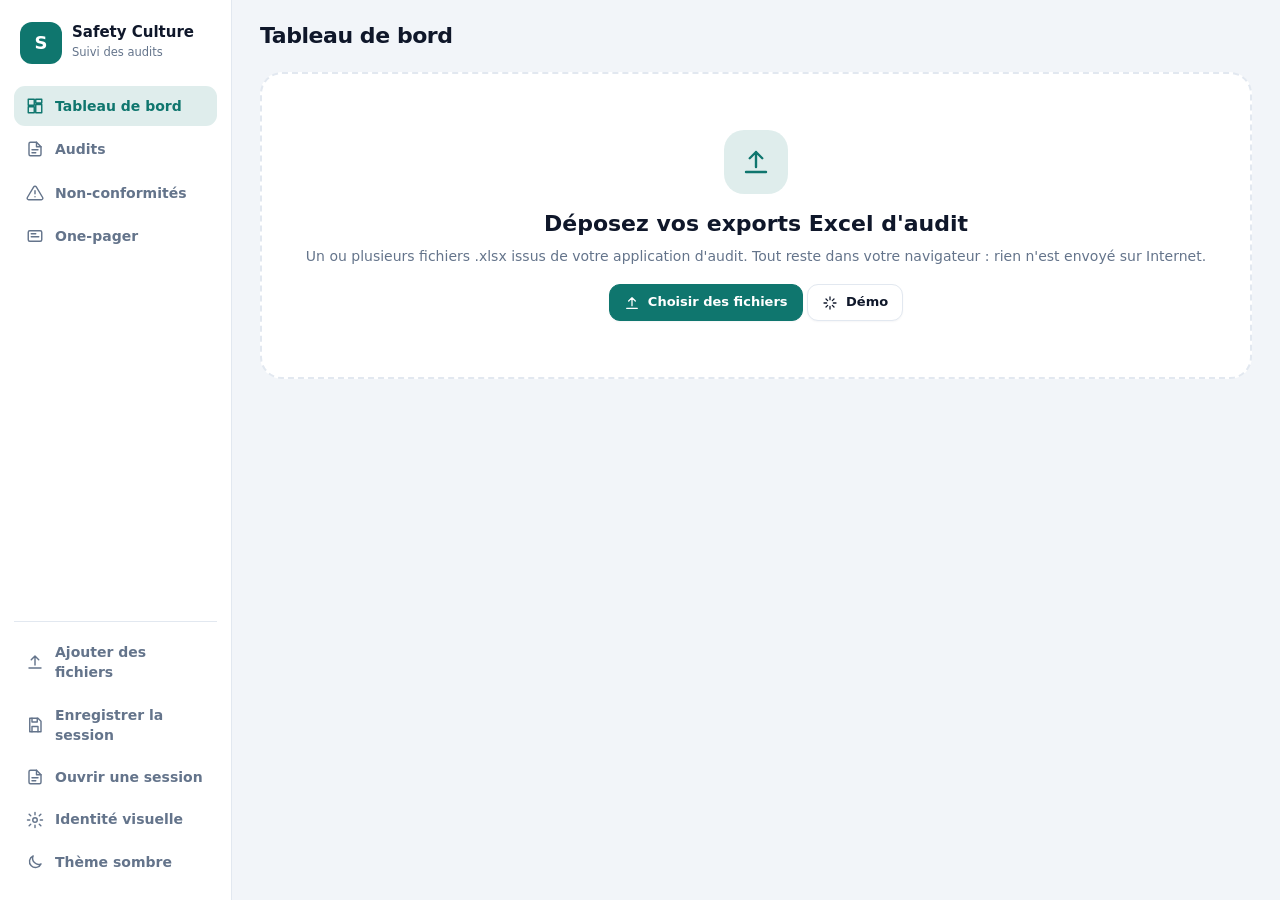
==== index.html @ 5274a27e "Tableau de bord d'audit : version initiale propre" ====
<!doctype html>
<html lang="fr"><head><meta charset="utf-8"><meta name="viewport" content="width=device-width,initial-scale=1">
<title>Audit Insight — Suivi des audits</title>
<style>:root{--accent:#0f766e;--accent-soft:rgba(15,118,110,.12);--accent-ink:#fff;--bg:#f2f5f9;--card:#fff;--ink:#0f172a;--mute:#64748b;--line:#e2e8f0;--ok:#16a34a;--ok-t:#15803d;--nc:#dc2626;--nc-t:#b91c1c;--obs:#d97706;--na:#94a3b8;--hover:#f1f5f9;--shadow:0 1px 2px rgba(15,23,42,.05),0 10px 28px rgba(15,23,42,.06);--r:16px}
[data-theme=dark]{--bg:#0a111d;--card:#111a2b;--ink:#e6edf7;--mute:#93a4bd;--line:#223049;--ok:#4ade80;--ok-t:#4ade80;--nc:#f87171;--nc-t:#fca5a5;--obs:#fbbf24;--na:#64748b;--hover:#16213a;--shadow:0 1px 2px rgba(0,0,0,.3),0 10px 28px rgba(0,0,0,.35)}
*{box-sizing:border-box}
html,body{margin:0}
body{font-family:Inter,"Segoe UI",system-ui,-apple-system,Roboto,Helvetica,Arial,sans-serif;background:var(--bg);color:var(--ink);font-size:14px;line-height:1.45;-webkit-font-smoothing:antialiased}
button{font:inherit;color:inherit;cursor:pointer}
svg{display:block;flex:none}
.shell{display:grid;grid-template-columns:232px 1fr;min-height:100vh}
.side{position:sticky;top:0;height:100vh;background:var(--card);border-right:1px solid var(--line);display:flex;flex-direction:column;padding:18px 14px;gap:6px}
.brandbox{display:flex;align-items:center;gap:10px;padding:4px 6px 16px}
.logo{width:42px;height:42px;border-radius:12px;background:var(--accent);color:var(--accent-ink);display:grid;place-items:center;font-weight:800;font-size:18px;overflow:hidden;flex:none}
.logo img{width:100%;height:100%;object-fit:contain;background:#fff}
.brandbox.w{flex-direction:column;align-items:flex-start;gap:6px}.brandbox.w .logo{width:auto;height:auto;padding:7px 10px;background:#fff;border:1px solid var(--line);border-radius:10px}.brandbox.w .logo img{width:150px;height:auto}.brandbox.w b{display:none}
.brandbox b{display:block;font-size:15px;line-height:1.15}
.brandbox small{color:var(--mute);font-size:11.5px}
.nav{display:flex;flex-direction:column;gap:3px}
.nav button,.sidefoot button{display:flex;align-items:center;gap:11px;border:0;background:none;padding:10px 12px;border-radius:11px;color:var(--mute);font-weight:600;text-align:left;width:100%}
.nav button:hover,.sidefoot button:hover{background:var(--hover);color:var(--ink)}
.nav button.on{background:var(--accent-soft);color:var(--accent)}
[data-theme=dark] .nav button.on{color:#fff}
.nav .badge{margin-left:auto;background:var(--nc);color:#fff;border-radius:99px;font-size:11px;padding:1px 7px;font-weight:700}
.sidefoot{margin-top:auto;display:flex;flex-direction:column;gap:2px;border-top:1px solid var(--line);padding-top:10px}
.main{min-width:0}
.top{display:flex;align-items:center;gap:12px;padding:20px 28px 6px;flex-wrap:wrap}
.top h1{font-size:22px;margin:0;letter-spacing:-.02em}
.top .sp{flex:1}
.content{padding:14px 28px 56px}
.btn{display:inline-flex;align-items:center;gap:8px;border:1px solid var(--line);background:var(--card);border-radius:11px;padding:8px 14px;font-weight:600;font-size:13px;box-shadow:0 1px 2px rgba(15,23,42,.04)}
.btn:hover{border-color:var(--accent);color:var(--accent)}
.btn.pri{background:var(--accent);color:var(--accent-ink);border-color:var(--accent)}
.btn.pri:hover{filter:brightness(1.08);color:var(--accent-ink)}
.btn.sm{padding:5px 10px;font-size:12px;border-radius:9px}
.btn.ghost{box-shadow:none;background:transparent}
.card{background:var(--card);border:1px solid var(--line);border-radius:var(--r);box-shadow:var(--shadow);padding:18px 20px;min-width:0}
.card h3{margin:0 0 2px;font-size:14px;letter-spacing:.01em}
.card .sub{color:var(--mute);font-size:12px;margin-bottom:12px}
.grid{display:grid;gap:16px;margin-top:16px}
.g12{grid-template-columns:repeat(12,1fr)}
.s7{grid-column:span 7}.s5{grid-column:span 5}.s12{grid-column:span 12}.s4{grid-column:span 4}.s8{grid-column:span 8}
.kpis{display:grid;grid-template-columns:repeat(5,1fr);gap:16px;margin-top:16px}
.kpi{display:flex;flex-direction:column;gap:2px;position:relative;overflow:hidden}
.kpi .l{font-size:11.5px;text-transform:uppercase;letter-spacing:.07em;color:var(--mute);font-weight:700}
.kpi .v{font-size:34px;font-weight:800;letter-spacing:-.03em;line-height:1.1;margin-top:4px}
.kpi .d{font-size:12.5px;color:var(--mute)}
.kpi.g{flex-direction:row;align-items:center;gap:14px}
.up{color:var(--ok-t);font-weight:700}.dn{color:var(--nc-t);font-weight:700}
.chips{display:flex;flex-wrap:wrap;gap:8px;align-items:center}
.chip{border:1px solid var(--line);background:var(--card);border-radius:99px;padding:5px 12px;font-size:12.5px;font-weight:600;color:var(--mute);display:inline-flex;align-items:center;gap:7px}
.chip:hover{border-color:var(--accent);color:var(--ink)}
.chip.on{background:var(--accent-soft);border-color:var(--accent);color:var(--accent)}
[data-theme=dark] .chip.on{color:#fff}
.chip i{width:8px;height:8px;border-radius:50%;background:var(--na);display:inline-block}
.chip.on i{background:var(--accent)}
.filters{display:flex;flex-direction:column;gap:10px}
.frow{display:flex;gap:10px;align-items:center;flex-wrap:wrap}
.frow>label{font-size:11.5px;text-transform:uppercase;letter-spacing:.07em;color:var(--mute);font-weight:700;min-width:70px}
select,input[type=text],input[type=number],textarea{font:inherit;color:var(--ink);background:var(--card);border:1px solid var(--line);border-radius:10px;padding:7px 10px;outline:none;max-width:100%}
select:focus,input:focus,textarea:focus{border-color:var(--accent);box-shadow:0 0 0 3px var(--accent-soft)}
.insights{display:grid;grid-template-columns:repeat(auto-fit,minmax(250px,1fr));gap:12px;margin-top:16px}
.ins{display:flex;gap:11px;align-items:flex-start;padding:12px 14px;border-radius:13px;border:1px solid var(--line);background:var(--card);font-size:13px}
.ins .dot{width:30px;height:30px;border-radius:9px;display:grid;place-items:center;flex:none;color:#fff}
.ins b{display:block;font-size:13.5px}
.bg-ok{background:var(--ok)}.bg-nc{background:var(--nc)}.bg-obs{background:var(--obs)}.bg-ac{background:var(--accent)}
.brow{display:grid;grid-template-columns:minmax(90px,150px) 1fr 62px;gap:12px;align-items:center;padding:7px 8px;margin:0 -8px;border-radius:10px;cursor:pointer}
.brow:hover,.brow.on{background:var(--hover)}
.brow.on{outline:2px solid var(--accent)}
.brow .bl{font-weight:600;font-size:13px;line-height:1.2}
.brow .bv{white-space:nowrap;font-weight:800;text-align:right;font-variant-numeric:tabular-nums}
.bar{height:14px;border-radius:99px;background:var(--line);display:flex;overflow:hidden}
.bar i{display:block;height:100%;transform-origin:left;animation:grow .7s cubic-bezier(.2,.8,.2,1) both}
.bar .c{background:var(--ok)}.bar .o{background:var(--obs)}.bar .n{background:var(--nc)}.bar .a{background:var(--na)}
@keyframes grow{from{transform:scaleX(0)}}
.legend{display:flex;gap:14px;flex-wrap:wrap;font-size:12px;color:var(--mute);margin-top:10px}
.legend span{display:inline-flex;gap:6px;align-items:center}
.legend i{width:10px;height:10px;border-radius:3px;display:inline-block}
.crit{display:grid;grid-template-columns:28px 1fr auto auto;gap:12px;align-items:center;padding:10px 6px;border-top:1px solid var(--line)}
.crit:first-child{border-top:0}
.crit .rk{width:26px;height:26px;border-radius:8px;background:var(--hover);display:grid;place-items:center;font-weight:800;font-size:12px;color:var(--mute)}
.crit .t{font-weight:600;font-size:13px;line-height:1.3}
.crit .n{font-size:12px;color:var(--mute);margin-top:1px}
.sq{display:flex;gap:3px}
.sq i{width:14px;height:14px;border-radius:4px;background:var(--line)}
.sq i.C{background:var(--ok)}.sq i.NC{background:var(--nc)}.sq i.OBS{background:var(--obs)}.sq i.NA{background:var(--na);opacity:.55}
.pill{display:inline-flex;align-items:center;gap:5px;border-radius:99px;padding:2px 9px;font-size:11.5px;font-weight:700;white-space:nowrap}
.pill.nc{background:rgba(220,38,38,.12);color:var(--nc-t)}
.pill.ok{background:rgba(22,163,74,.13);color:var(--ok-t)}
.pill.obs{background:rgba(217,119,6,.15);color:var(--obs)}
.pill.na{background:var(--hover);color:var(--mute)}
.pill.ac{background:var(--accent-soft);color:var(--accent)}
.empty{text-align:center;padding:60px 20px}
.drop{border:2px dashed var(--line);border-radius:22px;padding:56px 24px;text-align:center;background:var(--card);transition:.2s}
.drop.over,.drop:hover{border-color:var(--accent);background:var(--accent-soft)}
.drop h2{margin:14px 0 6px;font-size:22px}
.drop p{color:var(--mute);margin:0 0 18px}
.drop .ico{width:64px;height:64px;border-radius:20px;background:var(--accent-soft);color:var(--accent);display:grid;place-items:center;margin:0 auto}
.acards{display:grid;grid-template-columns:repeat(auto-fill,minmax(300px,1fr));gap:16px;margin-top:16px}
.acard{cursor:pointer;display:flex;gap:16px;align-items:center;transition:.15s}
.acard:hover{transform:translateY(-2px);border-color:var(--accent)}
.acard h4{margin:0;font-size:14.5px}
.acard .m{color:var(--mute);font-size:12px;margin-top:3px}
.acard .x{margin-left:auto;align-self:flex-start;border:0;background:none;color:var(--mute);padding:2px}
.acard .x:hover{color:var(--nc)}
table.t{width:100%;border-collapse:collapse;font-size:13px}
table.t th{text-align:left;font-size:11px;text-transform:uppercase;letter-spacing:.07em;color:var(--mute);padding:8px 10px;border-bottom:1px solid var(--line);white-space:nowrap}
table.t td{padding:10px;border-bottom:1px solid var(--line);vertical-align:top}
table.t tr.row{cursor:pointer}
table.t tr.row:hover td{background:var(--hover)}
table.t tr.open td{background:var(--hover)}
.star{border:0;background:none;color:var(--na);padding:2px}
.star.on{color:#f59e0b}.star.on svg{fill:#f59e0b}
.st{border:0;border-radius:99px;padding:3px 10px;font-weight:700;font-size:11.5px;cursor:pointer}
.st.open{background:rgba(220,38,38,.13);color:var(--nc-t)}
.st.prog{background:rgba(217,119,6,.16);color:var(--obs)}
.st.done{background:rgba(22,163,74,.14);color:var(--ok-t)}
.detail{display:grid;grid-template-columns:1fr 1fr;gap:18px;padding:6px 4px 10px}
.detail label{display:block;font-size:11px;text-transform:uppercase;letter-spacing:.07em;color:var(--mute);font-weight:700;margin-bottom:5px}
.detail input,.detail textarea{width:100%}
.photos{display:flex;flex-wrap:wrap;gap:10px}
.ph{width:92px;height:92px;border-radius:12px;background-size:cover;background-position:center;position:relative;border:1px solid var(--line)}
.ph button{position:absolute;top:-7px;right:-7px;width:22px;height:22px;border-radius:50%;border:0;background:var(--nc);color:#fff;display:grid;place-items:center;padding:0}
.ph.add{display:grid;place-items:center;border:2px dashed var(--line);color:var(--mute);background:none;cursor:pointer;font-size:11px;text-align:center}
.ph.add:hover,.ph.add.over{border-color:var(--accent);color:var(--accent)}
.modalbg{position:fixed;inset:0;background:rgba(2,6,23,.55);display:grid;place-items:center;z-index:50;padding:20px;animation:fade .15s}
@keyframes fade{from{opacity:0}}
.modal{background:var(--card);border-radius:20px;max-width:760px;width:100%;max-height:90vh;overflow:auto;padding:24px 26px;box-shadow:0 30px 80px rgba(0,0,0,.35)}
.modal h2{margin:0 0 14px;font-size:19px}
.modal .fld{margin-bottom:14px}
.modal .fld label{display:block;font-size:11.5px;text-transform:uppercase;letter-spacing:.07em;color:var(--mute);font-weight:700;margin-bottom:5px}
.modal .fld input[type=text],.modal .fld input[type=number]{width:100%}
.chk-sec{margin-top:16px}
.chk-sec h4{margin:0 0 6px;font-size:13px;text-transform:uppercase;letter-spacing:.06em;color:var(--accent)}
.chk{display:flex;gap:10px;padding:7px 0;border-top:1px solid var(--line);font-size:13px}
.chk .pill{align-self:flex-start;min-width:84px;justify-content:center}
.chk em{display:block;color:var(--mute);font-style:normal;font-size:12px;margin-top:2px;white-space:pre-line}
#tip{position:fixed;z-index:99;pointer-events:none;background:#0f172a;color:#fff;font-size:12px;padding:7px 10px;border-radius:9px;max-width:320px;opacity:0;transition:opacity .1s;box-shadow:0 8px 24px rgba(0,0,0,.3)}
#toast{position:fixed;right:22px;bottom:22px;background:#0f172a;color:#fff;padding:11px 16px;border-radius:12px;z-index:90;font-size:13px;box-shadow:0 12px 30px rgba(0,0,0,.3);transform:translateY(20px);opacity:0;transition:.25s;pointer-events:none;max-width:420px}
#toast.on{transform:none;opacity:1}
#dropveil{position:fixed;inset:0;background:var(--accent-soft);border:4px dashed var(--accent);z-index:80;display:none;place-items:center;font-size:24px;font-weight:800;color:var(--accent);backdrop-filter:blur(3px)}
#dropveil.on{display:grid}
.toolbar{display:grid;grid-template-columns:1fr auto;gap:14px;align-items:start}
.toolbar .tf{display:flex;gap:12px;flex-wrap:wrap;align-items:flex-end}
.toolbar .tf div label{display:block;font-size:11px;text-transform:uppercase;letter-spacing:.07em;color:var(--mute);font-weight:700;margin-bottom:4px}
.toolbar .tb{display:flex;gap:8px;flex-wrap:wrap;justify-content:flex-end}
.sheetwrap{margin-top:16px;border-radius:14px;overflow:hidden;background:#cbd5e1;padding:0;box-shadow:var(--shadow)}
[data-theme=dark] .sheetwrap{background:#050a12}
#sheetFrame{position:relative;overflow:hidden;margin:0 auto}
#sheetScale{transform-origin:0 0;width:1123px;height:794px}

/* ---------- ONE-PAGER (toujours clair) ---------- */
.sheet{--card:#fff;--ink:#0f172a;--mute:#64748b;--line:#e2e8f0;--hover:#f1f5f9;--ok:#16a34a;--ok-t:#15803d;--nc:#dc2626;--nc-t:#b91c1c;--obs:#d97706;--na:#94a3b8;
 width:1123px;height:794px;background:#f4f6fa;color:#0f172a;display:flex;flex-direction:column;overflow:hidden;font-size:12px;position:relative}
.sheet *{animation:none!important}
.sheet .hd{height:72px;background:var(--accent);color:var(--accent-ink);display:flex;align-items:center;gap:16px;padding:0 22px;flex:none}
.sheet .hd .lg{height:46px;min-width:46px;padding:4px 8px;background:#fff;border-radius:11px;display:grid;place-items:center;color:var(--accent);font-weight:800;font-size:20px}
.sheet .hd .lg img{height:38px;max-width:150px;object-fit:contain}
.sheet .hd h2{margin:0;font-size:23px;letter-spacing:-.02em;line-height:1.1}
.sheet .hd .sb{font-size:13px;opacity:.9;margin-top:2px}
.sheet .hd .rt{margin-left:auto;text-align:right;font-size:12px;line-height:1.35}
.sheet .hd .rt b{font-size:15px;display:block}
.sheet .bd{flex:1;padding:12px 18px 6px;display:flex;flex-direction:column;gap:11px;min-height:0}
.sheet .msg{background:#fff;border:1px solid var(--line);border-left:5px solid var(--accent);border-radius:10px;padding:7px 12px;font-size:13px;font-weight:600;display:flex;gap:10px;align-items:center;flex:none}
.sheet .msg span{color:var(--accent);font-size:10.5px;text-transform:uppercase;letter-spacing:.08em;font-weight:800;white-space:nowrap}
.sheet .ed{outline:none;flex:1;min-height:18px}
.sheet .ed:hover,.sheet .ed:focus{background:var(--accent-soft);border-radius:5px}
.sheet .rowa{display:grid;gap:11px;height:198px;flex:none}
.sheet .rowb{display:grid;gap:11px;flex:1;min-height:0}
.sheet .bx{background:#fff;border:1px solid var(--line);border-radius:12px;padding:11px 13px;min-width:0;display:flex;flex-direction:column;min-height:0;overflow:hidden}
.sheet .bx h4{margin:0 0 6px;font-size:10.5px;text-transform:uppercase;letter-spacing:.09em;color:var(--mute);font-weight:800;flex:none}
.sheet .gz{align-items:center;justify-content:center;text-align:center}
.sheet .kp{display:grid;grid-template-columns:1fr 1fr;gap:5px;flex:1;min-height:0;grid-auto-rows:1fr}
.sheet .kp div{background:var(--hover);border-radius:9px;padding:3px 9px;display:flex;align-items:center;gap:8px;min-height:0}
.sheet .kp b{font-size:24px;line-height:1;letter-spacing:-.02em;min-width:34px}
.sheet .kp small{font-size:9.5px;line-height:1.15;color:var(--mute);text-transform:uppercase;letter-spacing:.05em;font-weight:700}
.sheet .brow{grid-template-columns:96px 1fr 48px;padding:3px 0;margin:0;cursor:default;gap:8px}
.sheet .brow:hover{background:none}
.sheet .brow .bl{font-size:11.5px}
.sheet .bar{height:11px}
.sheet .crit{grid-template-columns:22px 1fr auto auto;padding:6px 2px;gap:8px}
.sheet .crit .rk{width:22px;height:22px;font-size:11px}
.sheet .crit .t{font-size:11.5px}
.sheet .crit .n{font-size:10.5px}
.sheet .pins{display:grid;gap:10px;flex:1;min-height:0}
.sheet .pin{border:1px solid var(--line);border-radius:11px;overflow:hidden;display:flex;flex-direction:column;background:#fff;min-height:0;position:relative}
.sheet .pin .im{flex:1;min-height:60px;background-color:var(--hover);background-size:cover;background-position:center;display:grid;place-items:center;color:var(--mute);font-size:11px;position:relative}
.sheet .pin .im.slot{cursor:pointer;border-bottom:1px dashed var(--na)}
.sheet .pin .im.slot:hover,.sheet .pin .im.over{background-color:var(--accent-soft);color:var(--accent)}
.sheet .pin .tx{padding:6px 9px 7px;flex:none}
.sheet .pin .tx b{display:block;font-size:11.5px;line-height:1.25;margin-bottom:2px}
.sheet .pin .tx p{margin:0;font-size:11px;color:#475569;line-height:1.3}
.sheet .pin .tg{position:absolute;top:6px;left:6px}
.sheet .pin .rm{position:absolute;top:5px;right:5px;width:22px;height:22px;border-radius:50%;border:0;background:rgba(15,23,42,.65);color:#fff;display:grid;place-items:center;padding:0;cursor:pointer}
.sheet .ft{height:26px;flex:none;display:flex;align-items:center;gap:14px;padding:0 20px;font-size:10px;color:var(--mute);border-top:1px solid var(--line);background:#fff}
.sheet .ft .sp{flex:1}
.sheet.exporting .noexp{display:none!important}
.sheet.exporting .ed:hover{background:none}
.sheet .pill{font-size:10.5px;padding:1px 8px}
@media(max-width:1100px){.kpis{grid-template-columns:repeat(2,1fr)}.g12>*{grid-column:span 12!important}.shell{grid-template-columns:1fr}.side{position:static;height:auto;flex-direction:row;flex-wrap:wrap;align-items:center}.nav{flex-direction:row;flex-wrap:wrap}.sidefoot{margin:0;border:0;flex-direction:row;padding:0}.toolbar{grid-template-columns:1fr}.detail{grid-template-columns:1fr}}
@media print{
 @page{size:A4 landscape;margin:0}
 body.printing{background:#fff}
 body.printing .side,body.printing .top,body.printing .toolbar-card,body.printing #tip,body.printing #toast{display:none!important}
 body.printing .shell{display:block}
 body.printing .content{padding:0}
 body.printing .sheetwrap{margin:0;padding:0;box-shadow:none;border-radius:0;background:#fff}
 body.printing #sheetFrame{width:297mm!important;height:210mm!important}
 body.printing #sheetScale{transform:scale(1.0)!important;zoom:1}
 body.printing .sheet{-webkit-print-color-adjust:exact;print-color-adjust:exact}
 body.printing .noexp{display:none!important}
}

.sheet.exporting .pin .im.slot{display:none}
.sheet.exporting .pin.noph .tx{flex:1;padding-top:34px}
.sheet.exporting .pin.noph .tx b{font-size:13px}
.sheet.exporting .pin.noph .tx p{font-size:12px}
</style></head><body>
<div id="app"></div><div id="toast"></div>
<script>/*! xlsx.js (C) 2013-present SheetJS -- http://sheetjs.com */
var XLSX={};function make_xlsx_lib(e){e.version="0.18.5";var r=1200,t=1252;var a=[874,932,936,949,950,1250,1251,1252,1253,1254,1255,1256,1257,1258,1e4];var n={0:1252,1:65001,2:65001,77:1e4,128:932,129:949,130:1361,134:936,136:950,161:1253,162:1254,163:1258,177:1255,178:1256,186:1257,204:1251,222:874,238:1250,255:1252,69:6969};var i=function(e){if(a.indexOf(e)==-1)return;t=n[0]=e};function s(){i(1252)}var l=function(e){r=e;i(e)};function o(){l(1200);s()}function c(e){var r=[];for(var t=0,a=e.length;t<a;++t)r[t]=e.charCodeAt(t);return r}function f(e){var r=[];for(var t=0;t<e.length>>1;++t)r[t]=String.fromCharCode(e.charCodeAt(2*t)+(e.charCodeAt(2*t+1)<<8));return r.join("")}function u(e){var r=[];for(var t=0;t<e.length>>1;++t)r[t]=String.fromCharCode(e.charCodeAt(2*t+1)+(e.charCodeAt(2*t)<<8));return r.join("")}var h=function(e){var r=e.charCodeAt(0),t=e.charCodeAt(1);if(r==255&&t==254)return f(e.slice(2));if(r==254&&t==255)return u(e.slice(2));if(r==65279)return e.slice(1);return e};var p=function xc(e){return String.fromCharCode(e)};var d=function Sc(e){return String.fromCharCode(e)};var m=null;var v=true;var g="ABCDEFGHIJKLMNOPQRSTUVWXYZabcdefghijklmnopqrstuvwxyz0123456789+/=";function b(e){var r="";var t=0,a=0,n=0,i=0,s=0,l=0,o=0;for(var c=0;c<e.length;){t=e.charCodeAt(c++);i=t>>2;a=e.charCodeAt(c++);s=(t&3)<<4|a>>4;n=e.charCodeAt(c++);l=(a&15)<<2|n>>6;o=n&63;if(isNaN(a)){l=o=64}else if(isNaN(n)){o=64}r+=g.charAt(i)+g.charAt(s)+g.charAt(l)+g.charAt(o)}return r}function w(e){var r="";var t=0,a=0,n=0,i=0,s=0,l=0,o=0;e=e.replace(/[^\w\+\/\=]/g,"");for(var c=0;c<e.length;){i=g.indexOf(e.charAt(c++));s=g.indexOf(e.charAt(c++));t=i<<2|s>>4;r+=String.fromCharCode(t);l=g.indexOf(e.charAt(c++));a=(s&15)<<4|l>>2;if(l!==64){r+=String.fromCharCode(a)}o=g.indexOf(e.charAt(c++));n=(l&3)<<6|o;if(o!==64){r+=String.fromCharCode(n)}}return r}var y=function(){return typeof Buffer!=="undefined"&&typeof undefined!=="undefined"&&typeof{}!=="undefined"&&!!{}.node}();var k=function(){if(typeof Buffer!=="undefined"){var e=!Buffer.from;if(!e)try{Buffer.from("foo","utf8")}catch(r){e=true}return e?function(e,r){return r?new Buffer(e,r):new Buffer(e)}:Buffer.from.bind(Buffer)}return function(){}}();function x(e){if(y)return Buffer.alloc?Buffer.alloc(e):new Buffer(e);return typeof Uint8Array!="undefined"?new Uint8Array(e):new Array(e)}function S(e){if(y)return Buffer.allocUnsafe?Buffer.allocUnsafe(e):new Buffer(e);return typeof Uint8Array!="undefined"?new Uint8Array(e):new Array(e)}var C=function Cc(e){if(y)return k(e,"binary");return e.split("").map(function(e){return e.charCodeAt(0)&255})};function _(e){if(typeof ArrayBuffer==="undefined")return C(e);var r=new ArrayBuffer(e.length),t=new Uint8Array(r);for(var a=0;a!=e.length;++a)t[a]=e.charCodeAt(a)&255;return r}function A(e){if(Array.isArray(e))return e.map(function(e){return String.fromCharCode(e)}).join("");var r=[];for(var t=0;t<e.length;++t)r[t]=String.fromCharCode(e[t]);return r.join("")}function T(e){if(typeof Uint8Array==="undefined")throw new Error("Unsupported");return new Uint8Array(e)}function E(e){if(typeof ArrayBuffer=="undefined")throw new Error("Unsupported");if(e instanceof ArrayBuffer)return E(new Uint8Array(e));var r=new Array(e.length);for(var t=0;t<e.length;++t)r[t]=e[t];return r}var F=y?function(e){return Buffer.concat(e.map(function(e){return Buffer.isBuffer(e)?e:k(e)}))}:function(e){if(typeof Uint8Array!=="undefined"){var r=0,t=0;for(r=0;r<e.length;++r)t+=e[r].length;var a=new Uint8Array(t);var n=0;for(r=0,t=0;r<e.length;t+=n,++r){n=e[r].length;if(e[r]instanceof Uint8Array)a.set(e[r],t);else if(typeof e[r]=="string"){throw"wtf"}else a.set(new Uint8Array(e[r]),t)}return a}return[].concat.apply([],e.map(function(e){return Array.isArray(e)?e:[].slice.call(e)}))};function D(e){var r=[],t=0,a=e.length+250;var n=x(e.length+255);for(var i=0;i<e.length;++i){var s=e.charCodeAt(i);if(s<128)n[t++]=s;else if(s<2048){n[t++]=192|s>>6&31;n[t++]=128|s&63}else if(s>=55296&&s<57344){s=(s&1023)+64;var l=e.charCodeAt(++i)&1023;n[t++]=240|s>>8&7;n[t++]=128|s>>2&63;n[t++]=128|l>>6&15|(s&3)<<4;n[t++]=128|l&63}else{n[t++]=224|s>>12&15;n[t++]=128|s>>6&63;n[t++]=128|s&63}if(t>a){r.push(n.slice(0,t));t=0;n=x(65535);a=65530}}r.push(n.slice(0,t));return F(r)}var O=/\u0000/g,M=/[\u0001-\u0006]/g;function N(e){var r="",t=e.length-1;while(t>=0)r+=e.charAt(t--);return r}function P(e,r){var t=""+e;return t.length>=r?t:br("0",r-t.length)+t}function I(e,r){var t=""+e;return t.length>=r?t:br(" ",r-t.length)+t}function R(e,r){var t=""+e;return t.length>=r?t:t+br(" ",r-t.length)}function L(e,r){var t=""+Math.round(e);return t.length>=r?t:br("0",r-t.length)+t}function B(e,r){var t=""+e;return t.length>=r?t:br("0",r-t.length)+t}var z=Math.pow(2,32);function U(e,r){if(e>z||e<-z)return L(e,r);var t=Math.round(e);return B(t,r)}function W(e,r){r=r||0;return e.length>=7+r&&(e.charCodeAt(r)|32)===103&&(e.charCodeAt(r+1)|32)===101&&(e.charCodeAt(r+2)|32)===110&&(e.charCodeAt(r+3)|32)===101&&(e.charCodeAt(r+4)|32)===114&&(e.charCodeAt(r+5)|32)===97&&(e.charCodeAt(r+6)|32)===108}var j=[["Sun","Sunday"],["Mon","Monday"],["Tue","Tuesday"],["Wed","Wednesday"],["Thu","Thursday"],["Fri","Friday"],["Sat","Saturday"]];var H=[["J","Jan","January"],["F","Feb","February"],["M","Mar","March"],["A","Apr","April"],["M","May","May"],["J","Jun","June"],["J","Jul","July"],["A","Aug","August"],["S","Sep","September"],["O","Oct","October"],["N","Nov","November"],["D","Dec","December"]];function V(e){if(!e)e={};e[0]="General";e[1]="0";e[2]="0.00";e[3]="#,##0";e[4]="#,##0.00";e[9]="0%";e[10]="0.00%";e[11]="0.00E+00";e[12]="# ?/?";e[13]="# ??/??";e[14]="m/d/yy";e[15]="d-mmm-yy";e[16]="d-mmm";e[17]="mmm-yy";e[18]="h:mm AM/PM";e[19]="h:mm:ss AM/PM";e[20]="h:mm";e[21]="h:mm:ss";e[22]="m/d/yy h:mm";e[37]="#,##0 ;(#,##0)";e[38]="#,##0 ;[Red](#,##0)";e[39]="#,##0.00;(#,##0.00)";e[40]="#,##0.00;[Red](#,##0.00)";e[45]="mm:ss";e[46]="[h]:mm:ss";e[47]="mmss.0";e[48]="##0.0E+0";e[49]="@";e[56]='"上午/下午 "hh"時"mm"分"ss"秒 "';return e}var X={0:"General",1:"0",2:"0.00",3:"#,##0",4:"#,##0.00",9:"0%",10:"0.00%",11:"0.00E+00",12:"# ?/?",13:"# ??/??",14:"m/d/yy",15:"d-mmm-yy",16:"d-mmm",17:"mmm-yy",18:"h:mm AM/PM",19:"h:mm:ss AM/PM",20:"h:mm",21:"h:mm:ss",22:"m/d/yy h:mm",37:"#,##0 ;(#,##0)",38:"#,##0 ;[Red](#,##0)",39:"#,##0.00;(#,##0.00)",40:"#,##0.00;[Red](#,##0.00)",45:"mm:ss",46:"[h]:mm:ss",47:"mmss.0",48:"##0.0E+0",49:"@",56:'"上午/下午 "hh"時"mm"分"ss"秒 "'};var G={5:37,6:38,7:39,8:40,23:0,24:0,25:0,26:0,27:14,28:14,29:14,30:14,31:14,50:14,51:14,52:14,53:14,54:14,55:14,56:14,57:14,58:14,59:1,60:2,61:3,62:4,67:9,68:10,69:12,70:13,71:14,72:14,73:15,74:16,75:17,76:20,77:21,78:22,79:45,80:46,81:47,82:0};var Y={5:'"$"#,##0_);\\("$"#,##0\\)',63:'"$"#,##0_);\\("$"#,##0\\)',6:'"$"#,##0_);[Red]\\("$"#,##0\\)',64:'"$"#,##0_);[Red]\\("$"#,##0\\)',7:'"$"#,##0.00_);\\("$"#,##0.00\\)',65:'"$"#,##0.00_);\\("$"#,##0.00\\)',8:'"$"#,##0.00_);[Red]\\("$"#,##0.00\\)',66:'"$"#,##0.00_);[Red]\\("$"#,##0.00\\)',41:'_(* #,##0_);_(* \\(#,##0\\);_(* "-"_);_(@_)',42:'_("$"* #,##0_);_("$"* \\(#,##0\\);_("$"* "-"_);_(@_)',43:'_(* #,##0.00_);_(* \\(#,##0.00\\);_(* "-"??_);_(@_)',44:'_("$"* #,##0.00_);_("$"* \\(#,##0.00\\);_("$"* "-"??_);_(@_)'};function J(e,r,t){var a=e<0?-1:1;var n=e*a;var i=0,s=1,l=0;var o=1,c=0,f=0;var u=Math.floor(n);while(c<r){u=Math.floor(n);l=u*s+i;f=u*c+o;if(n-u<5e-8)break;n=1/(n-u);i=s;s=l;o=c;c=f}if(f>r){if(c>r){f=o;l=i}else{f=c;l=s}}if(!t)return[0,a*l,f];var h=Math.floor(a*l/f);return[h,a*l-h*f,f]}function K(e,r,t){if(e>2958465||e<0)return null;var a=e|0,n=Math.floor(86400*(e-a)),i=0;var s=[];var l={D:a,T:n,u:86400*(e-a)-n,y:0,m:0,d:0,H:0,M:0,S:0,q:0};if(Math.abs(l.u)<1e-6)l.u=0;if(r&&r.date1904)a+=1462;if(l.u>.9999){l.u=0;if(++n==86400){l.T=n=0;++a;++l.D}}if(a===60){s=t?[1317,10,29]:[1900,2,29];i=3}else if(a===0){s=t?[1317,8,29]:[1900,1,0];i=6}else{if(a>60)--a;var o=new Date(1900,0,1);o.setDate(o.getDate()+a-1);s=[o.getFullYear(),o.getMonth()+1,o.getDate()];i=o.getDay();if(a<60)i=(i+6)%7;if(t)i=le(o,s)}l.y=s[0];l.m=s[1];l.d=s[2];l.S=n%60;n=Math.floor(n/60);l.M=n%60;n=Math.floor(n/60);l.H=n;l.q=i;return l}var q=new Date(1899,11,31,0,0,0);var Z=q.getTime();var Q=new Date(1900,2,1,0,0,0);function ee(e,r){var t=e.getTime();if(r)t-=1461*24*60*60*1e3;else if(e>=Q)t+=24*60*60*1e3;return(t-(Z+(e.getTimezoneOffset()-q.getTimezoneOffset())*6e4))/(24*60*60*1e3)}function re(e){return e.indexOf(".")==-1?e:e.replace(/(?:\.0*|(\.\d*[1-9])0+)$/,"$1")}function te(e){if(e.indexOf("E")==-1)return e;return e.replace(/(?:\.0*|(\.\d*[1-9])0+)[Ee]/,"$1E").replace(/(E[+-])(\d)$/,"$10$2")}function ae(e){var r=e<0?12:11;var t=re(e.toFixed(12));if(t.length<=r)return t;t=e.toPrecision(10);if(t.length<=r)return t;return e.toExponential(5)}function ne(e){var r=re(e.toFixed(11));return r.length>(e<0?12:11)||r==="0"||r==="-0"?e.toPrecision(6):r}function ie(e){var r=Math.floor(Math.log(Math.abs(e))*Math.LOG10E),t;if(r>=-4&&r<=-1)t=e.toPrecision(10+r);else if(Math.abs(r)<=9)t=ae(e);else if(r===10)t=e.toFixed(10).substr(0,12);else t=ne(e);return re(te(t.toUpperCase()))}function se(e,r){switch(typeof e){case"string":return e;case"boolean":return e?"TRUE":"FALSE";case"number":return(e|0)===e?e.toString(10):ie(e);case"undefined":return"";case"object":if(e==null)return"";if(e instanceof Date)return Be(14,ee(e,r&&r.date1904),r);}throw new Error("unsupported value in General format: "+e)}function le(e,r){r[0]-=581;var t=e.getDay();if(e<60)t=(t+6)%7;return t}function oe(e,r,t,a){var n="",i=0,s=0,l=t.y,o,c=0;switch(e){case 98:l=t.y+543;case 121:switch(r.length){case 1:;case 2:o=l%100;c=2;break;default:o=l%1e4;c=4;break;}break;case 109:switch(r.length){case 1:;case 2:o=t.m;c=r.length;break;case 3:return H[t.m-1][1];case 5:return H[t.m-1][0];default:return H[t.m-1][2];}break;case 100:switch(r.length){case 1:;case 2:o=t.d;c=r.length;break;case 3:return j[t.q][0];default:return j[t.q][1];}break;case 104:switch(r.length){case 1:;case 2:o=1+(t.H+11)%12;c=r.length;break;default:throw"bad hour format: "+r;}break;case 72:switch(r.length){case 1:;case 2:o=t.H;c=r.length;break;default:throw"bad hour format: "+r;}break;case 77:switch(r.length){case 1:;case 2:o=t.M;c=r.length;break;default:throw"bad minute format: "+r;}break;case 115:if(r!="s"&&r!="ss"&&r!=".0"&&r!=".00"&&r!=".000")throw"bad second format: "+r;if(t.u===0&&(r=="s"||r=="ss"))return P(t.S,r.length);if(a>=2)s=a===3?1e3:100;else s=a===1?10:1;i=Math.round(s*(t.S+t.u));if(i>=60*s)i=0;if(r==="s")return i===0?"0":""+i/s;n=P(i,2+a);if(r==="ss")return n.substr(0,2);return"."+n.substr(2,r.length-1);case 90:switch(r){case"[h]":;case"[hh]":o=t.D*24+t.H;break;case"[m]":;case"[mm]":o=(t.D*24+t.H)*60+t.M;break;case"[s]":;case"[ss]":o=((t.D*24+t.H)*60+t.M)*60+Math.round(t.S+t.u);break;default:throw"bad abstime format: "+r;}c=r.length===3?1:2;break;case 101:o=l;c=1;break;}var f=c>0?P(o,c):"";return f}function ce(e){var r=3;if(e.length<=r)return e;var t=e.length%r,a=e.substr(0,t);for(;t!=e.length;t+=r)a+=(a.length>0?",":"")+e.substr(t,r);return a}var fe=/%/g;function ue(e,r,t){var a=r.replace(fe,""),n=r.length-a.length;return De(e,a,t*Math.pow(10,2*n))+br("%",n)}function he(e,r,t){var a=r.length-1;while(r.charCodeAt(a-1)===44)--a;return De(e,r.substr(0,a),t/Math.pow(10,3*(r.length-a)))}function pe(e,r){var t;var a=e.indexOf("E")-e.indexOf(".")-1;if(e.match(/^#+0.0E\+0$/)){if(r==0)return"0.0E+0";else if(r<0)return"-"+pe(e,-r);var n=e.indexOf(".");if(n===-1)n=e.indexOf("E");var i=Math.floor(Math.log(r)*Math.LOG10E)%n;if(i<0)i+=n;t=(r/Math.pow(10,i)).toPrecision(a+1+(n+i)%n);if(t.indexOf("e")===-1){var s=Math.floor(Math.log(r)*Math.LOG10E);if(t.indexOf(".")===-1)t=t.charAt(0)+"."+t.substr(1)+"E+"+(s-t.length+i);else t+="E+"+(s-i);while(t.substr(0,2)==="0."){t=t.charAt(0)+t.substr(2,n)+"."+t.substr(2+n);t=t.replace(/^0+([1-9])/,"$1").replace(/^0+\./,"0.")}t=t.replace(/\+-/,"-")}t=t.replace(/^([+-]?)(\d*)\.(\d*)[Ee]/,function(e,r,t,a){return r+t+a.substr(0,(n+i)%n)+"."+a.substr(i)+"E"})}else t=r.toExponential(a);if(e.match(/E\+00$/)&&t.match(/e[+-]\d$/))t=t.substr(0,t.length-1)+"0"+t.charAt(t.length-1);if(e.match(/E\-/)&&t.match(/e\+/))t=t.replace(/e\+/,"e");return t.replace("e","E")}var de=/# (\?+)( ?)\/( ?)(\d+)/;function me(e,r,t){var a=parseInt(e[4],10),n=Math.round(r*a),i=Math.floor(n/a);var s=n-i*a,l=a;return t+(i===0?"":""+i)+" "+(s===0?br(" ",e[1].length+1+e[4].length):I(s,e[1].length)+e[2]+"/"+e[3]+P(l,e[4].length))}function ve(e,r,t){return t+(r===0?"":""+r)+br(" ",e[1].length+2+e[4].length)}var ge=/^#*0*\.([0#]+)/;var be=/\).*[0#]/;var we=/\(###\) ###\\?-####/;function ye(e){var r="",t;for(var a=0;a!=e.length;++a)switch(t=e.charCodeAt(a)){case 35:break;case 63:r+=" ";break;case 48:r+="0";break;default:r+=String.fromCharCode(t);}return r}function ke(e,r){var t=Math.pow(10,r);return""+Math.round(e*t)/t}function xe(e,r){var t=e-Math.floor(e),a=Math.pow(10,r);if(r<(""+Math.round(t*a)).length)return 0;return Math.round(t*a)}function Se(e,r){if(r<(""+Math.round((e-Math.floor(e))*Math.pow(10,r))).length){return 1}return 0}function Ce(e){if(e<2147483647&&e>-2147483648)return""+(e>=0?e|0:e-1|0);return""+Math.floor(e)}function _e(e,r,t){if(e.charCodeAt(0)===40&&!r.match(be)){var a=r.replace(/\( */,"").replace(/ \)/,"").replace(/\)/,"");if(t>=0)return _e("n",a,t);return"("+_e("n",a,-t)+")"}if(r.charCodeAt(r.length-1)===44)return he(e,r,t);if(r.indexOf("%")!==-1)return ue(e,r,t);if(r.indexOf("E")!==-1)return pe(r,t);if(r.charCodeAt(0)===36)return"$"+_e(e,r.substr(r.charAt(1)==" "?2:1),t);var n;var i,s,l,o=Math.abs(t),c=t<0?"-":"";if(r.match(/^00+$/))return c+U(o,r.length);if(r.match(/^[#?]+$/)){n=U(t,0);if(n==="0")n="";return n.length>r.length?n:ye(r.substr(0,r.length-n.length))+n}if(i=r.match(de))return me(i,o,c);if(r.match(/^#+0+$/))return c+U(o,r.length-r.indexOf("0"));if(i=r.match(ge)){n=ke(t,i[1].length).replace(/^([^\.]+)$/,"$1."+ye(i[1])).replace(/\.$/,"."+ye(i[1])).replace(/\.(\d*)$/,function(e,r){return"."+r+br("0",ye(i[1]).length-r.length)});return r.indexOf("0.")!==-1?n:n.replace(/^0\./,".")}r=r.replace(/^#+([0.])/,"$1");if(i=r.match(/^(0*)\.(#*)$/)){return c+ke(o,i[2].length).replace(/\.(\d*[1-9])0*$/,".$1").replace(/^(-?\d*)$/,"$1.").replace(/^0\./,i[1].length?"0.":".")}if(i=r.match(/^#{1,3},##0(\.?)$/))return c+ce(U(o,0));if(i=r.match(/^#,##0\.([#0]*0)$/)){return t<0?"-"+_e(e,r,-t):ce(""+(Math.floor(t)+Se(t,i[1].length)))+"."+P(xe(t,i[1].length),i[1].length)}if(i=r.match(/^#,#*,#0/))return _e(e,r.replace(/^#,#*,/,""),t);if(i=r.match(/^([0#]+)(\\?-([0#]+))+$/)){n=N(_e(e,r.replace(/[\\-]/g,""),t));s=0;return N(N(r.replace(/\\/g,"")).replace(/[0#]/g,function(e){return s<n.length?n.charAt(s++):e==="0"?"0":""}))}if(r.match(we)){n=_e(e,"##########",t);return"("+n.substr(0,3)+") "+n.substr(3,3)+"-"+n.substr(6)}var f="";if(i=r.match(/^([#0?]+)( ?)\/( ?)([#0?]+)/)){s=Math.min(i[4].length,7);l=J(o,Math.pow(10,s)-1,false);n=""+c;f=De("n",i[1],l[1]);if(f.charAt(f.length-1)==" ")f=f.substr(0,f.length-1)+"0";n+=f+i[2]+"/"+i[3];f=R(l[2],s);if(f.length<i[4].length)f=ye(i[4].substr(i[4].length-f.length))+f;n+=f;return n}if(i=r.match(/^# ([#0?]+)( ?)\/( ?)([#0?]+)/)){s=Math.min(Math.max(i[1].length,i[4].length),7);l=J(o,Math.pow(10,s)-1,true);return c+(l[0]||(l[1]?"":"0"))+" "+(l[1]?I(l[1],s)+i[2]+"/"+i[3]+R(l[2],s):br(" ",2*s+1+i[2].length+i[3].length))}if(i=r.match(/^[#0?]+$/)){n=U(t,0);if(r.length<=n.length)return n;return ye(r.substr(0,r.length-n.length))+n}if(i=r.match(/^([#0?]+)\.([#0]+)$/)){n=""+t.toFixed(Math.min(i[2].length,10)).replace(/([^0])0+$/,"$1");s=n.indexOf(".");var u=r.indexOf(".")-s,h=r.length-n.length-u;return ye(r.substr(0,u)+n+r.substr(r.length-h))}if(i=r.match(/^00,000\.([#0]*0)$/)){s=xe(t,i[1].length);return t<0?"-"+_e(e,r,-t):ce(Ce(t)).replace(/^\d,\d{3}$/,"0$&").replace(/^\d*$/,function(e){return"00,"+(e.length<3?P(0,3-e.length):"")+e})+"."+P(s,i[1].length)}switch(r){case"###,##0.00":return _e(e,"#,##0.00",t);case"###,###":;case"##,###":;case"#,###":var p=ce(U(o,0));return p!=="0"?c+p:"";case"###,###.00":return _e(e,"###,##0.00",t).replace(/^0\./,".");case"#,###.00":return _e(e,"#,##0.00",t).replace(/^0\./,".");default:;}throw new Error("unsupported format |"+r+"|")}function Ae(e,r,t){var a=r.length-1;while(r.charCodeAt(a-1)===44)--a;return De(e,r.substr(0,a),t/Math.pow(10,3*(r.length-a)))}function Te(e,r,t){var a=r.replace(fe,""),n=r.length-a.length;return De(e,a,t*Math.pow(10,2*n))+br("%",n)}function Ee(e,r){var t;var a=e.indexOf("E")-e.indexOf(".")-1;if(e.match(/^#+0.0E\+0$/)){if(r==0)return"0.0E+0";else if(r<0)return"-"+Ee(e,-r);var n=e.indexOf(".");if(n===-1)n=e.indexOf("E");var i=Math.floor(Math.log(r)*Math.LOG10E)%n;if(i<0)i+=n;t=(r/Math.pow(10,i)).toPrecision(a+1+(n+i)%n);if(!t.match(/[Ee]/)){var s=Math.floor(Math.log(r)*Math.LOG10E);if(t.indexOf(".")===-1)t=t.charAt(0)+"."+t.substr(1)+"E+"+(s-t.length+i);else t+="E+"+(s-i);t=t.replace(/\+-/,"-")}t=t.replace(/^([+-]?)(\d*)\.(\d*)[Ee]/,function(e,r,t,a){return r+t+a.substr(0,(n+i)%n)+"."+a.substr(i)+"E"})}else t=r.toExponential(a);if(e.match(/E\+00$/)&&t.match(/e[+-]\d$/))t=t.substr(0,t.length-1)+"0"+t.charAt(t.length-1);if(e.match(/E\-/)&&t.match(/e\+/))t=t.replace(/e\+/,"e");return t.replace("e","E")}function Fe(e,r,t){if(e.charCodeAt(0)===40&&!r.match(be)){var a=r.replace(/\( */,"").replace(/ \)/,"").replace(/\)/,"");if(t>=0)return Fe("n",a,t);return"("+Fe("n",a,-t)+")"}if(r.charCodeAt(r.length-1)===44)return Ae(e,r,t);if(r.indexOf("%")!==-1)return Te(e,r,t);if(r.indexOf("E")!==-1)return Ee(r,t);if(r.charCodeAt(0)===36)return"$"+Fe(e,r.substr(r.charAt(1)==" "?2:1),t);var n;var i,s,l,o=Math.abs(t),c=t<0?"-":"";if(r.match(/^00+$/))return c+P(o,r.length);if(r.match(/^[#?]+$/)){n=""+t;if(t===0)n="";return n.length>r.length?n:ye(r.substr(0,r.length-n.length))+n}if(i=r.match(de))return ve(i,o,c);if(r.match(/^#+0+$/))return c+P(o,r.length-r.indexOf("0"));if(i=r.match(ge)){n=(""+t).replace(/^([^\.]+)$/,"$1."+ye(i[1])).replace(/\.$/,"."+ye(i[1]));n=n.replace(/\.(\d*)$/,function(e,r){return"."+r+br("0",ye(i[1]).length-r.length)});return r.indexOf("0.")!==-1?n:n.replace(/^0\./,".")}r=r.replace(/^#+([0.])/,"$1");if(i=r.match(/^(0*)\.(#*)$/)){return c+(""+o).replace(/\.(\d*[1-9])0*$/,".$1").replace(/^(-?\d*)$/,"$1.").replace(/^0\./,i[1].length?"0.":".")}if(i=r.match(/^#{1,3},##0(\.?)$/))return c+ce(""+o);if(i=r.match(/^#,##0\.([#0]*0)$/)){return t<0?"-"+Fe(e,r,-t):ce(""+t)+"."+br("0",i[1].length)}if(i=r.match(/^#,#*,#0/))return Fe(e,r.replace(/^#,#*,/,""),t);if(i=r.match(/^([0#]+)(\\?-([0#]+))+$/)){n=N(Fe(e,r.replace(/[\\-]/g,""),t));s=0;return N(N(r.replace(/\\/g,"")).replace(/[0#]/g,function(e){return s<n.length?n.charAt(s++):e==="0"?"0":""}))}if(r.match(we)){n=Fe(e,"##########",t);return"("+n.substr(0,3)+") "+n.substr(3,3)+"-"+n.substr(6)}var f="";if(i=r.match(/^([#0?]+)( ?)\/( ?)([#0?]+)/)){s=Math.min(i[4].length,7);l=J(o,Math.pow(10,s)-1,false);n=""+c;f=De("n",i[1],l[1]);if(f.charAt(f.length-1)==" ")f=f.substr(0,f.length-1)+"0";n+=f+i[2]+"/"+i[3];f=R(l[2],s);if(f.length<i[4].length)f=ye(i[4].substr(i[4].length-f.length))+f;n+=f;return n}if(i=r.match(/^# ([#0?]+)( ?)\/( ?)([#0?]+)/)){s=Math.min(Math.max(i[1].length,i[4].length),7);l=J(o,Math.pow(10,s)-1,true);return c+(l[0]||(l[1]?"":"0"))+" "+(l[1]?I(l[1],s)+i[2]+"/"+i[3]+R(l[2],s):br(" ",2*s+1+i[2].length+i[3].length))}if(i=r.match(/^[#0?]+$/)){n=""+t;if(r.length<=n.length)return n;return ye(r.substr(0,r.length-n.length))+n}if(i=r.match(/^([#0]+)\.([#0]+)$/)){n=""+t.toFixed(Math.min(i[2].length,10)).replace(/([^0])0+$/,"$1");s=n.indexOf(".");var u=r.indexOf(".")-s,h=r.length-n.length-u;return ye(r.substr(0,u)+n+r.substr(r.length-h))}if(i=r.match(/^00,000\.([#0]*0)$/)){return t<0?"-"+Fe(e,r,-t):ce(""+t).replace(/^\d,\d{3}$/,"0$&").replace(/^\d*$/,function(e){return"00,"+(e.length<3?P(0,3-e.length):"")+e})+"."+P(0,i[1].length)}switch(r){case"###,###":;case"##,###":;case"#,###":var p=ce(""+o);return p!=="0"?c+p:"";default:if(r.match(/\.[0#?]*$/))return Fe(e,r.slice(0,r.lastIndexOf(".")),t)+ye(r.slice(r.lastIndexOf(".")));}throw new Error("unsupported format |"+r+"|")}function De(e,r,t){return(t|0)===t?Fe(e,r,t):_e(e,r,t)}function Oe(e){var r=[];var t=false;for(var a=0,n=0;a<e.length;++a)switch(e.charCodeAt(a)){case 34:t=!t;break;case 95:;case 42:;case 92:++a;break;case 59:r[r.length]=e.substr(n,a-n);n=a+1;}r[r.length]=e.substr(n);if(t===true)throw new Error("Format |"+e+"| unterminated string ");return r}var Me=/\[[HhMmSs\u0E0A\u0E19\u0E17]*\]/;function Ne(e){var r=0,t="",a="";while(r<e.length){switch(t=e.charAt(r)){case"G":if(W(e,r))r+=6;r++;break;case'"':for(;e.charCodeAt(++r)!==34&&r<e.length;){}++r;break;case"\\":r+=2;break;case"_":r+=2;break;case"@":++r;break;case"B":;case"b":if(e.charAt(r+1)==="1"||e.charAt(r+1)==="2")return true;case"M":;case"D":;case"Y":;case"H":;case"S":;case"E":;case"m":;case"d":;case"y":;case"h":;case"s":;case"e":;case"g":return true;case"A":;case"a":;case"上":if(e.substr(r,3).toUpperCase()==="A/P")return true;if(e.substr(r,5).toUpperCase()==="AM/PM")return true;if(e.substr(r,5).toUpperCase()==="上午/下午")return true;++r;break;case"[":a=t;while(e.charAt(r++)!=="]"&&r<e.length)a+=e.charAt(r);if(a.match(Me))return true;break;case".":;case"0":;case"#":while(r<e.length&&("0#?.,E+-%".indexOf(t=e.charAt(++r))>-1||t=="\\"&&e.charAt(r+1)=="-"&&"0#".indexOf(e.charAt(r+2))>-1)){}break;case"?":while(e.charAt(++r)===t){}break;case"*":++r;if(e.charAt(r)==" "||e.charAt(r)=="*")++r;break;case"(":;case")":++r;break;case"1":;case"2":;case"3":;case"4":;case"5":;case"6":;case"7":;case"8":;case"9":while(r<e.length&&"0123456789".indexOf(e.charAt(++r))>-1){}break;case" ":++r;break;default:++r;break;}}return false}function Pe(e,r,t,a){var n=[],i="",s=0,l="",o="t",c,f,u;var h="H";while(s<e.length){switch(l=e.charAt(s)){case"G":if(!W(e,s))throw new Error("unrecognized character "+l+" in "+e);n[n.length]={t:"G",v:"General"};s+=7;break;case'"':for(i="";(u=e.charCodeAt(++s))!==34&&s<e.length;)i+=String.fromCharCode(u);n[n.length]={t:"t",v:i};++s;break;case"\\":var p=e.charAt(++s),d=p==="("||p===")"?p:"t";n[n.length]={t:d,v:p};++s;break;case"_":n[n.length]={t:"t",v:" "};s+=2;break;case"@":n[n.length]={t:"T",v:r};++s;break;case"B":;case"b":if(e.charAt(s+1)==="1"||e.charAt(s+1)==="2"){if(c==null){c=K(r,t,e.charAt(s+1)==="2");if(c==null)return""}n[n.length]={t:"X",v:e.substr(s,2)};o=l;s+=2;break};case"M":;case"D":;case"Y":;case"H":;case"S":;case"E":l=l.toLowerCase();case"m":;case"d":;case"y":;case"h":;case"s":;case"e":;case"g":if(r<0)return"";if(c==null){c=K(r,t);if(c==null)return""}i=l;while(++s<e.length&&e.charAt(s).toLowerCase()===l)i+=l;if(l==="m"&&o.toLowerCase()==="h")l="M";if(l==="h")l=h;n[n.length]={t:l,v:i};o=l;break;case"A":;case"a":;case"上":var m={t:l,v:l};if(c==null)c=K(r,t);if(e.substr(s,3).toUpperCase()==="A/P"){if(c!=null)m.v=c.H>=12?"P":"A";m.t="T";h="h";s+=3}else if(e.substr(s,5).toUpperCase()==="AM/PM"){if(c!=null)m.v=c.H>=12?"PM":"AM";m.t="T";s+=5;h="h"}else if(e.substr(s,5).toUpperCase()==="上午/下午"){if(c!=null)m.v=c.H>=12?"下午":"上午";m.t="T";s+=5;h="h"}else{m.t="t";++s}if(c==null&&m.t==="T")return"";n[n.length]=m;o=l;break;case"[":i=l;while(e.charAt(s++)!=="]"&&s<e.length)i+=e.charAt(s);if(i.slice(-1)!=="]")throw'unterminated "[" block: |'+i+"|";if(i.match(Me)){if(c==null){c=K(r,t);if(c==null)return""}n[n.length]={t:"Z",v:i.toLowerCase()};o=i.charAt(1)}else if(i.indexOf("$")>-1){i=(i.match(/\$([^-\[\]]*)/)||[])[1]||"$";if(!Ne(e))n[n.length]={t:"t",v:i}}break;case".":if(c!=null){i=l;while(++s<e.length&&(l=e.charAt(s))==="0")i+=l;n[n.length]={t:"s",v:i};break};case"0":;case"#":i=l;while(++s<e.length&&"0#?.,E+-%".indexOf(l=e.charAt(s))>-1)i+=l;n[n.length]={t:"n",v:i};break;case"?":i=l;while(e.charAt(++s)===l)i+=l;n[n.length]={t:l,v:i};o=l;break;case"*":++s;if(e.charAt(s)==" "||e.charAt(s)=="*")++s;break;case"(":;case")":n[n.length]={t:a===1?"t":l,v:l};++s;break;case"1":;case"2":;case"3":;case"4":;case"5":;case"6":;case"7":;case"8":;case"9":i=l;while(s<e.length&&"0123456789".indexOf(e.charAt(++s))>-1)i+=e.charAt(s);n[n.length]={t:"D",v:i};break;case" ":n[n.length]={t:l,v:l};++s;break;case"$":n[n.length]={t:"t",v:"$"};++s;break;default:if(",$-+/():!^&'~{}<>=€acfijklopqrtuvwxzP".indexOf(l)===-1)throw new Error("unrecognized character "+l+" in "+e);n[n.length]={t:"t",v:l};++s;break;}}var v=0,g=0,b;for(s=n.length-1,o="t";s>=0;--s){switch(n[s].t){case"h":;case"H":n[s].t=h;o="h";if(v<1)v=1;break;case"s":if(b=n[s].v.match(/\.0+$/))g=Math.max(g,b[0].length-1);if(v<3)v=3;case"d":;case"y":;case"M":;case"e":o=n[s].t;break;case"m":if(o==="s"){n[s].t="M";if(v<2)v=2}break;case"X":break;case"Z":if(v<1&&n[s].v.match(/[Hh]/))v=1;if(v<2&&n[s].v.match(/[Mm]/))v=2;if(v<3&&n[s].v.match(/[Ss]/))v=3;}}switch(v){case 0:break;case 1:if(c.u>=.5){c.u=0;++c.S}if(c.S>=60){c.S=0;++c.M}if(c.M>=60){c.M=0;++c.H}break;case 2:if(c.u>=.5){c.u=0;++c.S}if(c.S>=60){c.S=0;++c.M}break;}var w="",y;for(s=0;s<n.length;++s){switch(n[s].t){case"t":;case"T":;case" ":;case"D":break;case"X":n[s].v="";n[s].t=";";break;case"d":;case"m":;case"y":;case"h":;case"H":;case"M":;case"s":;case"e":;case"b":;case"Z":n[s].v=oe(n[s].t.charCodeAt(0),n[s].v,c,g);n[s].t="t";break;case"n":;case"?":y=s+1;while(n[y]!=null&&((l=n[y].t)==="?"||l==="D"||(l===" "||l==="t")&&n[y+1]!=null&&(n[y+1].t==="?"||n[y+1].t==="t"&&n[y+1].v==="/")||n[s].t==="("&&(l===" "||l==="n"||l===")")||l==="t"&&(n[y].v==="/"||n[y].v===" "&&n[y+1]!=null&&n[y+1].t=="?"))){n[s].v+=n[y].v;n[y]={v:"",t:";"};++y}w+=n[s].v;s=y-1;break;case"G":n[s].t="t";n[s].v=se(r,t);break;}}var k="",x,S;if(w.length>0){if(w.charCodeAt(0)==40){x=r<0&&w.charCodeAt(0)===45?-r:r;S=De("n",w,x)}else{x=r<0&&a>1?-r:r;S=De("n",w,x);if(x<0&&n[0]&&n[0].t=="t"){S=S.substr(1);n[0].v="-"+n[0].v}}y=S.length-1;var C=n.length;for(s=0;s<n.length;++s)if(n[s]!=null&&n[s].t!="t"&&n[s].v.indexOf(".")>-1){C=s;break}var _=n.length;if(C===n.length&&S.indexOf("E")===-1){for(s=n.length-1;s>=0;--s){if(n[s]==null||"n?".indexOf(n[s].t)===-1)continue;if(y>=n[s].v.length-1){y-=n[s].v.length;n[s].v=S.substr(y+1,n[s].v.length)}else if(y<0)n[s].v="";else{n[s].v=S.substr(0,y+1);y=-1}n[s].t="t";_=s}if(y>=0&&_<n.length)n[_].v=S.substr(0,y+1)+n[_].v}else if(C!==n.length&&S.indexOf("E")===-1){y=S.indexOf(".")-1;for(s=C;s>=0;--s){if(n[s]==null||"n?".indexOf(n[s].t)===-1)continue;f=n[s].v.indexOf(".")>-1&&s===C?n[s].v.indexOf(".")-1:n[s].v.length-1;k=n[s].v.substr(f+1);for(;f>=0;--f){if(y>=0&&(n[s].v.charAt(f)==="0"||n[s].v.charAt(f)==="#"))k=S.charAt(y--)+k}n[s].v=k;n[s].t="t";_=s}if(y>=0&&_<n.length)n[_].v=S.substr(0,y+1)+n[_].v;y=S.indexOf(".")+1;for(s=C;s<n.length;++s){if(n[s]==null||"n?(".indexOf(n[s].t)===-1&&s!==C)continue;f=n[s].v.indexOf(".")>-1&&s===C?n[s].v.indexOf(".")+1:0;k=n[s].v.substr(0,f);for(;f<n[s].v.length;++f){if(y<S.length)k+=S.charAt(y++)}n[s].v=k;n[s].t="t";_=s}}}for(s=0;s<n.length;++s)if(n[s]!=null&&"n?".indexOf(n[s].t)>-1){x=a>1&&r<0&&s>0&&n[s-1].v==="-"?-r:r;n[s].v=De(n[s].t,n[s].v,x);n[s].t="t"}var A="";for(s=0;s!==n.length;++s)if(n[s]!=null)A+=n[s].v;return A}var Ie=/\[(=|>[=]?|<[>=]?)(-?\d+(?:\.\d*)?)\]/;function Re(e,r){if(r==null)return false;var t=parseFloat(r[2]);switch(r[1]){case"=":if(e==t)return true;break;case">":if(e>t)return true;break;case"<":if(e<t)return true;break;case"<>":if(e!=t)return true;break;case">=":if(e>=t)return true;break;case"<=":if(e<=t)return true;break;}return false}function Le(e,r){var t=Oe(e);var a=t.length,n=t[a-1].indexOf("@");if(a<4&&n>-1)--a;if(t.length>4)throw new Error("cannot find right format for |"+t.join("|")+"|");if(typeof r!=="number")return[4,t.length===4||n>-1?t[t.length-1]:"@"];switch(t.length){case 1:t=n>-1?["General","General","General",t[0]]:[t[0],t[0],t[0],"@"];break;case 2:t=n>-1?[t[0],t[0],t[0],t[1]]:[t[0],t[1],t[0],"@"];break;case 3:t=n>-1?[t[0],t[1],t[0],t[2]]:[t[0],t[1],t[2],"@"];break;case 4:break;}var i=r>0?t[0]:r<0?t[1]:t[2];if(t[0].indexOf("[")===-1&&t[1].indexOf("[")===-1)return[a,i];if(t[0].match(/\[[=<>]/)!=null||t[1].match(/\[[=<>]/)!=null){var s=t[0].match(Ie);var l=t[1].match(Ie);return Re(r,s)?[a,t[0]]:Re(r,l)?[a,t[1]]:[a,t[s!=null&&l!=null?2:1]]}return[a,i]}function Be(e,r,t){if(t==null)t={};var a="";switch(typeof e){case"string":if(e=="m/d/yy"&&t.dateNF)a=t.dateNF;else a=e;break;case"number":if(e==14&&t.dateNF)a=t.dateNF;else a=(t.table!=null?t.table:X)[e];if(a==null)a=t.table&&t.table[G[e]]||X[G[e]];if(a==null)a=Y[e]||"General";break;}if(W(a,0))return se(r,t);if(r instanceof Date)r=ee(r,t.date1904);var n=Le(a,r);if(W(n[1]))return se(r,t);if(r===true)r="TRUE";else if(r===false)r="FALSE";else if(r===""||r==null)return"";return Pe(n[1],r,t,n[0])}function $e(e,r){if(typeof r!="number"){r=+r||-1;for(var t=0;t<392;++t){if(X[t]==undefined){if(r<0)r=t;continue}if(X[t]==e){r=t;break}}if(r<0)r=391}X[r]=e;return r}function ze(e){for(var r=0;r!=392;++r)if(e[r]!==undefined)$e(e[r],r)}function Ue(){X=V()}var We={format:Be,load:$e,_table:X,load_table:ze,parse_date_code:K,is_date:Ne,get_table:function _c(){return We._table=X}};var je={5:'"$"#,##0_);\\("$"#,##0\\)',6:'"$"#,##0_);[Red]\\("$"#,##0\\)',7:'"$"#,##0.00_);\\("$"#,##0.00\\)',8:'"$"#,##0.00_);[Red]\\("$"#,##0.00\\)',23:"General",24:"General",25:"General",26:"General",27:"m/d/yy",28:"m/d/yy",29:"m/d/yy",30:"m/d/yy",31:"m/d/yy",32:"h:mm:ss",33:"h:mm:ss",34:"h:mm:ss",35:"h:mm:ss",36:"m/d/yy",41:'_(* #,##0_);_(* (#,##0);_(* "-"_);_(@_)',42:'_("$"* #,##0_);_("$"* (#,##0);_("$"* "-"_);_(@_)',43:'_(* #,##0.00_);_(* (#,##0.00);_(* "-"??_);_(@_)',44:'_("$"* #,##0.00_);_("$"* (#,##0.00);_("$"* "-"??_);_(@_)',50:"m/d/yy",51:"m/d/yy",52:"m/d/yy",53:"m/d/yy",54:"m/d/yy",55:"m/d/yy",56:"m/d/yy",57:"m/d/yy",58:"m/d/yy",59:"0",60:"0.00",61:"#,##0",62:"#,##0.00",63:'"$"#,##0_);\\("$"#,##0\\)',64:'"$"#,##0_);[Red]\\("$"#,##0\\)',65:'"$"#,##0.00_);\\("$"#,##0.00\\)',66:'"$"#,##0.00_);[Red]\\("$"#,##0.00\\)',67:"0%",68:"0.00%",69:"# ?/?",70:"# ??/??",71:"m/d/yy",72:"m/d/yy",73:"d-mmm-yy",74:"d-mmm",75:"mmm-yy",76:"h:mm",77:"h:mm:ss",78:"m/d/yy h:mm",79:"mm:ss",80:"[h]:mm:ss",81:"mmss.0"};var He=/[dD]+|[mM]+|[yYeE]+|[Hh]+|[Ss]+/g;function Ve(e){var r=typeof e=="number"?X[e]:e;r=r.replace(He,"(\\d+)");return new RegExp("^"+r+"$")}function Xe(e,r,t){var a=-1,n=-1,i=-1,s=-1,l=-1,o=-1;(r.match(He)||[]).forEach(function(e,r){var c=parseInt(t[r+1],10);switch(e.toLowerCase().charAt(0)){case"y":a=c;break;case"d":i=c;break;case"h":s=c;break;case"s":o=c;break;case"m":if(s>=0)l=c;else n=c;break;}});if(o>=0&&l==-1&&n>=0){l=n;n=-1}var c=(""+(a>=0?a:(new Date).getFullYear())).slice(-4)+"-"+("00"+(n>=1?n:1)).slice(-2)+"-"+("00"+(i>=1?i:1)).slice(-2);if(c.length==7)c="0"+c;if(c.length==8)c="20"+c;var f=("00"+(s>=0?s:0)).slice(-2)+":"+("00"+(l>=0?l:0)).slice(-2)+":"+("00"+(o>=0?o:0)).slice(-2);if(s==-1&&l==-1&&o==-1)return c;if(a==-1&&n==-1&&i==-1)return f;return c+"T"+f}var Ge=function(){var e={};e.version="1.2.0";function r(){var e=0,r=new Array(256);for(var t=0;t!=256;++t){e=t;e=e&1?-306674912^e>>>1:e>>>1;e=e&1?-306674912^e>>>1:e>>>1;e=e&1?-306674912^e>>>1:e>>>1;e=e&1?-306674912^e>>>1:e>>>1;e=e&1?-306674912^e>>>1:e>>>1;e=e&1?-306674912^e>>>1:e>>>1;e=e&1?-306674912^e>>>1:e>>>1;e=e&1?-306674912^e>>>1:e>>>1;r[t]=e}return typeof Int32Array!=="undefined"?new Int32Array(r):r}var t=r();function a(e){var r=0,t=0,a=0,n=typeof Int32Array!=="undefined"?new Int32Array(4096):new Array(4096);for(a=0;a!=256;++a)n[a]=e[a];for(a=0;a!=256;++a){t=e[a];for(r=256+a;r<4096;r+=256)t=n[r]=t>>>8^e[t&255]}var i=[];for(a=1;a!=16;++a)i[a-1]=typeof Int32Array!=="undefined"?n.subarray(a*256,a*256+256):n.slice(a*256,a*256+256);return i}var n=a(t);var i=n[0],s=n[1],l=n[2],o=n[3],c=n[4];var f=n[5],u=n[6],h=n[7],p=n[8],d=n[9];var m=n[10],v=n[11],g=n[12],b=n[13],w=n[14];function y(e,r){var a=r^-1;for(var n=0,i=e.length;n<i;)a=a>>>8^t[(a^e.charCodeAt(n++))&255];return~a}function k(e,r){var a=r^-1,n=e.length-15,y=0;for(;y<n;)a=w[e[y++]^a&255]^b[e[y++]^a>>8&255]^g[e[y++]^a>>16&255]^v[e[y++]^a>>>24]^m[e[y++]]^d[e[y++]]^p[e[y++]]^h[e[y++]]^u[e[y++]]^f[e[y++]]^c[e[y++]]^o[e[y++]]^l[e[y++]]^s[e[y++]]^i[e[y++]]^t[e[y++]];n+=15;while(y<n)a=a>>>8^t[(a^e[y++])&255];return~a}function x(e,r){var a=r^-1;for(var n=0,i=e.length,s=0,l=0;n<i;){
s=e.charCodeAt(n++);if(s<128){a=a>>>8^t[(a^s)&255]}else if(s<2048){a=a>>>8^t[(a^(192|s>>6&31))&255];a=a>>>8^t[(a^(128|s&63))&255]}else if(s>=55296&&s<57344){s=(s&1023)+64;l=e.charCodeAt(n++)&1023;a=a>>>8^t[(a^(240|s>>8&7))&255];a=a>>>8^t[(a^(128|s>>2&63))&255];a=a>>>8^t[(a^(128|l>>6&15|(s&3)<<4))&255];a=a>>>8^t[(a^(128|l&63))&255]}else{a=a>>>8^t[(a^(224|s>>12&15))&255];a=a>>>8^t[(a^(128|s>>6&63))&255];a=a>>>8^t[(a^(128|s&63))&255]}}return~a}e.table=t;e.bstr=y;e.buf=k;e.str=x;return e}();var Ye=function Ac(){var e={};e.version="1.2.1";function r(e,r){var t=e.split("/"),a=r.split("/");for(var n=0,i=0,s=Math.min(t.length,a.length);n<s;++n){if(i=t[n].length-a[n].length)return i;if(t[n]!=a[n])return t[n]<a[n]?-1:1}return t.length-a.length}function t(e){if(e.charAt(e.length-1)=="/")return e.slice(0,-1).indexOf("/")===-1?e:t(e.slice(0,-1));var r=e.lastIndexOf("/");return r===-1?e:e.slice(0,r+1)}function a(e){if(e.charAt(e.length-1)=="/")return a(e.slice(0,-1));var r=e.lastIndexOf("/");return r===-1?e:e.slice(r+1)}function n(e,r){if(typeof r==="string")r=new Date(r);var t=r.getHours();t=t<<6|r.getMinutes();t=t<<5|r.getSeconds()>>>1;e._W(2,t);var a=r.getFullYear()-1980;a=a<<4|r.getMonth()+1;a=a<<5|r.getDate();e._W(2,a)}function i(e){var r=e._R(2)&65535;var t=e._R(2)&65535;var a=new Date;var n=t&31;t>>>=5;var i=t&15;t>>>=4;a.setMilliseconds(0);a.setFullYear(t+1980);a.setMonth(i-1);a.setDate(n);var s=r&31;r>>>=5;var l=r&63;r>>>=6;a.setHours(r);a.setMinutes(l);a.setSeconds(s<<1);return a}function s(e){ca(e,0);var r={};var t=0;while(e.l<=e.length-4){var a=e._R(2);var n=e._R(2),i=e.l+n;var s={};switch(a){case 21589:{t=e._R(1);if(t&1)s.mtime=e._R(4);if(n>5){if(t&2)s.atime=e._R(4);if(t&4)s.ctime=e._R(4)}if(s.mtime)s.mt=new Date(s.mtime*1e3)}break;}e.l=i;r[a]=s}return r}var l;function o(){return l||(l=undefined)}function c(e,r){if(e[0]==80&&e[1]==75)return Oe(e,r);if((e[0]|32)==109&&(e[1]|32)==105)return ze(e,r);if(e.length<512)throw new Error("CFB file size "+e.length+" < 512");var t=3;var a=512;var n=0;var i=0;var s=0;var l=0;var o=0;var c=[];var d=e.slice(0,512);ca(d,0);var v=f(d);t=v[0];switch(t){case 3:a=512;break;case 4:a=4096;break;case 0:if(v[1]==0)return Oe(e,r);default:throw new Error("Major Version: Expected 3 or 4 saw "+t);}if(a!==512){d=e.slice(0,a);ca(d,28)}var b=e.slice(0,a);u(d,t);var w=d._R(4,"i");if(t===3&&w!==0)throw new Error("# Directory Sectors: Expected 0 saw "+w);d.l+=4;s=d._R(4,"i");d.l+=4;d.chk("00100000","Mini Stream Cutoff Size: ");l=d._R(4,"i");n=d._R(4,"i");o=d._R(4,"i");i=d._R(4,"i");for(var y=-1,k=0;k<109;++k){y=d._R(4,"i");if(y<0)break;c[k]=y}var x=h(e,a);m(o,i,x,a,c);var S=g(x,s,c,a);S[s].name="!Directory";if(n>0&&l!==B)S[l].name="!MiniFAT";S[c[0]].name="!FAT";S.fat_addrs=c;S.ssz=a;var C={},A=[],T=[],E=[];_(s,S,x,A,n,C,T,l);p(T,E,A);A.shift();var F={FileIndex:T,FullPaths:E};if(r&&r.raw)F.raw={header:b,sectors:x};return F}function f(e){if(e[e.l]==80&&e[e.l+1]==75)return[0,0];e.chk($,"Header Signature: ");e.l+=16;var r=e._R(2,"u");return[e._R(2,"u"),r]}function u(e,r){var t=9;e.l+=2;switch(t=e._R(2)){case 9:if(r!=3)throw new Error("Sector Shift: Expected 9 saw "+t);break;case 12:if(r!=4)throw new Error("Sector Shift: Expected 12 saw "+t);break;default:throw new Error("Sector Shift: Expected 9 or 12 saw "+t);}e.chk("0600","Mini Sector Shift: ");e.chk("000000000000","Reserved: ")}function h(e,r){var t=Math.ceil(e.length/r)-1;var a=[];for(var n=1;n<t;++n)a[n-1]=e.slice(n*r,(n+1)*r);a[t-1]=e.slice(t*r);return a}function p(e,r,t){var a=0,n=0,i=0,s=0,l=0,o=t.length;var c=[],f=[];for(;a<o;++a){c[a]=f[a]=a;r[a]=t[a]}for(;l<f.length;++l){a=f[l];n=e[a].L;i=e[a].R;s=e[a].C;if(c[a]===a){if(n!==-1&&c[n]!==n)c[a]=c[n];if(i!==-1&&c[i]!==i)c[a]=c[i]}if(s!==-1)c[s]=a;if(n!==-1&&a!=c[a]){c[n]=c[a];if(f.lastIndexOf(n)<l)f.push(n)}if(i!==-1&&a!=c[a]){c[i]=c[a];if(f.lastIndexOf(i)<l)f.push(i)}}for(a=1;a<o;++a)if(c[a]===a){if(i!==-1&&c[i]!==i)c[a]=c[i];else if(n!==-1&&c[n]!==n)c[a]=c[n]}for(a=1;a<o;++a){if(e[a].type===0)continue;l=a;if(l!=c[l])do{l=c[l];r[a]=r[l]+"/"+r[a]}while(l!==0&&-1!==c[l]&&l!=c[l]);c[a]=-1}r[0]+="/";for(a=1;a<o;++a){if(e[a].type!==2)r[a]+="/"}}function d(e,r,t){var a=e.start,n=e.size;var i=[];var s=a;while(t&&n>0&&s>=0){i.push(r.slice(s*L,s*L+L));n-=L;s=ra(t,s*4)}if(i.length===0)return ua(0);return F(i).slice(0,e.size)}function m(e,r,t,a,n){var i=B;if(e===B){if(r!==0)throw new Error("DIFAT chain shorter than expected")}else if(e!==-1){var s=t[e],l=(a>>>2)-1;if(!s)return;for(var o=0;o<l;++o){if((i=ra(s,o*4))===B)break;n.push(i)}m(ra(s,a-4),r-1,t,a,n)}}function v(e,r,t,a,n){var i=[],s=[];if(!n)n=[];var l=a-1,o=0,c=0;for(o=r;o>=0;){n[o]=true;i[i.length]=o;s.push(e[o]);var f=t[Math.floor(o*4/a)];c=o*4&l;if(a<4+c)throw new Error("FAT boundary crossed: "+o+" 4 "+a);if(!e[f])break;o=ra(e[f],c)}return{nodes:i,data:Dt([s])}}function g(e,r,t,a){var n=e.length,i=[];var s=[],l=[],o=[];var c=a-1,f=0,u=0,h=0,p=0;for(f=0;f<n;++f){l=[];h=f+r;if(h>=n)h-=n;if(s[h])continue;o=[];var d=[];for(u=h;u>=0;){d[u]=true;s[u]=true;l[l.length]=u;o.push(e[u]);var m=t[Math.floor(u*4/a)];p=u*4&c;if(a<4+p)throw new Error("FAT boundary crossed: "+u+" 4 "+a);if(!e[m])break;u=ra(e[m],p);if(d[u])break}i[h]={nodes:l,data:Dt([o])}}return i}function _(e,r,t,a,n,i,s,l){var o=0,c=a.length?2:0;var f=r[e].data;var u=0,h=0,p;for(;u<f.length;u+=128){var m=f.slice(u,u+128);ca(m,64);h=m._R(2);p=Mt(m,0,h-c);a.push(p);var g={name:p,type:m._R(1),color:m._R(1),L:m._R(4,"i"),R:m._R(4,"i"),C:m._R(4,"i"),clsid:m._R(16),state:m._R(4,"i"),start:0,size:0};var b=m._R(2)+m._R(2)+m._R(2)+m._R(2);if(b!==0)g.ct=A(m,m.l-8);var w=m._R(2)+m._R(2)+m._R(2)+m._R(2);if(w!==0)g.mt=A(m,m.l-8);g.start=m._R(4,"i");g.size=m._R(4,"i");if(g.size<0&&g.start<0){g.size=g.type=0;g.start=B;g.name=""}if(g.type===5){o=g.start;if(n>0&&o!==B)r[o].name="!StreamData"}else if(g.size>=4096){g.storage="fat";if(r[g.start]===undefined)r[g.start]=v(t,g.start,r.fat_addrs,r.ssz);r[g.start].name=g.name;g.content=r[g.start].data.slice(0,g.size)}else{g.storage="minifat";if(g.size<0)g.size=0;else if(o!==B&&g.start!==B&&r[o]){g.content=d(g,r[o].data,(r[l]||{}).data)}}if(g.content)ca(g.content,0);i[p]=g;s.push(g)}}function A(e,r){return new Date((ea(e,r+4)/1e7*Math.pow(2,32)+ea(e,r)/1e7-11644473600)*1e3)}function T(e,r){o();return c(l.readFileSync(e),r)}function E(e,r){var t=r&&r.type;if(!t){if(y&&Buffer.isBuffer(e))t="buffer"}switch(t||"base64"){case"file":return T(e,r);case"base64":return c(C(w(e)),r);case"binary":return c(C(e),r);}return c(e,r)}function D(e,r){var t=r||{},a=t.root||"Root Entry";if(!e.FullPaths)e.FullPaths=[];if(!e.FileIndex)e.FileIndex=[];if(e.FullPaths.length!==e.FileIndex.length)throw new Error("inconsistent CFB structure");if(e.FullPaths.length===0){e.FullPaths[0]=a+"/";e.FileIndex[0]={name:a,type:5}}if(t.CLSID)e.FileIndex[0].clsid=t.CLSID;N(e)}function N(e){var r="Sh33tJ5";if(Ye.find(e,"/"+r))return;var t=ua(4);t[0]=55;t[1]=t[3]=50;t[2]=54;e.FileIndex.push({name:r,type:2,content:t,size:4,L:69,R:69,C:69});e.FullPaths.push(e.FullPaths[0]+r);P(e)}function P(e,n){D(e);var i=false,s=false;for(var l=e.FullPaths.length-1;l>=0;--l){var o=e.FileIndex[l];switch(o.type){case 0:if(s)i=true;else{e.FileIndex.pop();e.FullPaths.pop()}break;case 1:;case 2:;case 5:s=true;if(isNaN(o.R*o.L*o.C))i=true;if(o.R>-1&&o.L>-1&&o.R==o.L)i=true;break;default:i=true;break;}}if(!i&&!n)return;var c=new Date(1987,1,19),f=0;var u=Object.create?Object.create(null):{};var h=[];for(l=0;l<e.FullPaths.length;++l){u[e.FullPaths[l]]=true;if(e.FileIndex[l].type===0)continue;h.push([e.FullPaths[l],e.FileIndex[l]])}for(l=0;l<h.length;++l){var p=t(h[l][0]);s=u[p];if(!s){h.push([p,{name:a(p).replace("/",""),type:1,clsid:U,ct:c,mt:c,content:null}]);u[p]=true}}h.sort(function(e,t){return r(e[0],t[0])});e.FullPaths=[];e.FileIndex=[];for(l=0;l<h.length;++l){e.FullPaths[l]=h[l][0];e.FileIndex[l]=h[l][1]}for(l=0;l<h.length;++l){var d=e.FileIndex[l];var m=e.FullPaths[l];d.name=a(m).replace("/","");d.L=d.R=d.C=-(d.color=1);d.size=d.content?d.content.length:0;d.start=0;d.clsid=d.clsid||U;if(l===0){d.C=h.length>1?1:-1;d.size=0;d.type=5}else if(m.slice(-1)=="/"){for(f=l+1;f<h.length;++f)if(t(e.FullPaths[f])==m)break;d.C=f>=h.length?-1:f;for(f=l+1;f<h.length;++f)if(t(e.FullPaths[f])==t(m))break;d.R=f>=h.length?-1:f;d.type=1}else{if(t(e.FullPaths[l+1]||"")==t(m))d.R=l+1;d.type=2}}}function I(e,r){var t=r||{};if(t.fileType=="mad")return Ue(e,t);P(e);switch(t.fileType){case"zip":return Ne(e,t);}var a=function(e){var r=0,t=0;for(var a=0;a<e.FileIndex.length;++a){var n=e.FileIndex[a];if(!n.content)continue;var i=n.content.length;if(i>0){if(i<4096)r+=i+63>>6;else t+=i+511>>9}}var s=e.FullPaths.length+3>>2;var l=r+7>>3;var o=r+127>>7;var c=l+t+s+o;var f=c+127>>7;var u=f<=109?0:Math.ceil((f-109)/127);while(c+f+u+127>>7>f)u=++f<=109?0:Math.ceil((f-109)/127);var h=[1,u,f,o,s,t,r,0];e.FileIndex[0].size=r<<6;h[7]=(e.FileIndex[0].start=h[0]+h[1]+h[2]+h[3]+h[4]+h[5])+(h[6]+7>>3);return h}(e);var n=ua(a[7]<<9);var i=0,s=0;{for(i=0;i<8;++i)n._W(1,z[i]);for(i=0;i<8;++i)n._W(2,0);n._W(2,62);n._W(2,3);n._W(2,65534);n._W(2,9);n._W(2,6);for(i=0;i<3;++i)n._W(2,0);n._W(4,0);n._W(4,a[2]);n._W(4,a[0]+a[1]+a[2]+a[3]-1);n._W(4,0);n._W(4,1<<12);n._W(4,a[3]?a[0]+a[1]+a[2]-1:B);n._W(4,a[3]);n._W(-4,a[1]?a[0]-1:B);n._W(4,a[1]);for(i=0;i<109;++i)n._W(-4,i<a[2]?a[1]+i:-1)}if(a[1]){for(s=0;s<a[1];++s){for(;i<236+s*127;++i)n._W(-4,i<a[2]?a[1]+i:-1);n._W(-4,s===a[1]-1?B:s+1)}}var l=function(e){for(s+=e;i<s-1;++i)n._W(-4,i+1);if(e){++i;n._W(-4,B)}};s=i=0;for(s+=a[1];i<s;++i)n._W(-4,W.DIFSECT);for(s+=a[2];i<s;++i)n._W(-4,W.FATSECT);l(a[3]);l(a[4]);var o=0,c=0;var f=e.FileIndex[0];for(;o<e.FileIndex.length;++o){f=e.FileIndex[o];if(!f.content)continue;c=f.content.length;if(c<4096)continue;f.start=s;l(c+511>>9)}l(a[6]+7>>3);while(n.l&511)n._W(-4,W.ENDOFCHAIN);s=i=0;for(o=0;o<e.FileIndex.length;++o){f=e.FileIndex[o];if(!f.content)continue;c=f.content.length;if(!c||c>=4096)continue;f.start=s;l(c+63>>6)}while(n.l&511)n._W(-4,W.ENDOFCHAIN);for(i=0;i<a[4]<<2;++i){var u=e.FullPaths[i];if(!u||u.length===0){for(o=0;o<17;++o)n._W(4,0);for(o=0;o<3;++o)n._W(4,-1);for(o=0;o<12;++o)n._W(4,0);continue}f=e.FileIndex[i];if(i===0)f.start=f.size?f.start-1:B;var h=i===0&&t.root||f.name;c=2*(h.length+1);n._W(64,h,"utf16le");n._W(2,c);n._W(1,f.type);n._W(1,f.color);n._W(-4,f.L);n._W(-4,f.R);n._W(-4,f.C);if(!f.clsid)for(o=0;o<4;++o)n._W(4,0);else n._W(16,f.clsid,"hex");n._W(4,f.state||0);n._W(4,0);n._W(4,0);n._W(4,0);n._W(4,0);n._W(4,f.start);n._W(4,f.size);n._W(4,0)}for(i=1;i<e.FileIndex.length;++i){f=e.FileIndex[i];if(f.size>=4096){n.l=f.start+1<<9;if(y&&Buffer.isBuffer(f.content)){f.content.copy(n,n.l,0,f.size);n.l+=f.size+511&-512}else{for(o=0;o<f.size;++o)n._W(1,f.content[o]);for(;o&511;++o)n._W(1,0)}}}for(i=1;i<e.FileIndex.length;++i){f=e.FileIndex[i];if(f.size>0&&f.size<4096){if(y&&Buffer.isBuffer(f.content)){f.content.copy(n,n.l,0,f.size);n.l+=f.size+63&-64}else{for(o=0;o<f.size;++o)n._W(1,f.content[o]);for(;o&63;++o)n._W(1,0)}}}if(y){n.l=n.length}else{while(n.l<n.length)n._W(1,0)}return n}function R(e,r){var t=e.FullPaths.map(function(e){return e.toUpperCase()});var a=t.map(function(e){var r=e.split("/");return r[r.length-(e.slice(-1)=="/"?2:1)]});var n=false;if(r.charCodeAt(0)===47){n=true;r=t[0].slice(0,-1)+r}else n=r.indexOf("/")!==-1;var i=r.toUpperCase();var s=n===true?t.indexOf(i):a.indexOf(i);if(s!==-1)return e.FileIndex[s];var l=!i.match(M);i=i.replace(O,"");if(l)i=i.replace(M,"!");for(s=0;s<t.length;++s){if((l?t[s].replace(M,"!"):t[s]).replace(O,"")==i)return e.FileIndex[s];if((l?a[s].replace(M,"!"):a[s]).replace(O,"")==i)return e.FileIndex[s]}return null}var L=64;var B=-2;var $="d0cf11e0a1b11ae1";var z=[208,207,17,224,161,177,26,225];var U="00000000000000000000000000000000";var W={MAXREGSECT:-6,DIFSECT:-4,FATSECT:-3,ENDOFCHAIN:B,FREESECT:-1,HEADER_SIGNATURE:$,HEADER_MINOR_VERSION:"3e00",MAXREGSID:-6,NOSTREAM:-1,HEADER_CLSID:U,EntryTypes:["unknown","storage","stream","lockbytes","property","root"]};function j(e,r,t){o();var a=I(e,t);l.writeFileSync(r,a)}function H(e){var r=new Array(e.length);for(var t=0;t<e.length;++t)r[t]=String.fromCharCode(e[t]);return r.join("")}function V(e,r){var t=I(e,r);switch(r&&r.type||"buffer"){case"file":o();l.writeFileSync(r.filename,t);return t;case"binary":return typeof t=="string"?t:H(t);case"base64":return b(typeof t=="string"?t:H(t));case"buffer":if(y)return Buffer.isBuffer(t)?t:k(t);case"array":return typeof t=="string"?C(t):t;}return t}var X;function G(e){try{var r=e.InflateRaw;var t=new r;t._processChunk(new Uint8Array([3,0]),t._finishFlushFlag);if(t.bytesRead)X=e;else throw new Error("zlib does not expose bytesRead")}catch(a){console.error("cannot use native zlib: "+(a.message||a))}}function Y(e,r){if(!X)return Fe(e,r);var t=X.InflateRaw;var a=new t;var n=a._processChunk(e.slice(e.l),a._finishFlushFlag);e.l+=a.bytesRead;return n}function J(e){return X?X.deflateRawSync(e):ke(e)}var K=[16,17,18,0,8,7,9,6,10,5,11,4,12,3,13,2,14,1,15];var q=[3,4,5,6,7,8,9,10,11,13,15,17,19,23,27,31,35,43,51,59,67,83,99,115,131,163,195,227,258];var Z=[1,2,3,4,5,7,9,13,17,25,33,49,65,97,129,193,257,385,513,769,1025,1537,2049,3073,4097,6145,8193,12289,16385,24577];function Q(e){var r=(e<<1|e<<11)&139536|(e<<5|e<<15)&558144;return(r>>16|r>>8|r)&255}var ee=typeof Uint8Array!=="undefined";var re=ee?new Uint8Array(1<<8):[];for(var te=0;te<1<<8;++te)re[te]=Q(te);function ae(e,r){var t=re[e&255];if(r<=8)return t>>>8-r;t=t<<8|re[e>>8&255];if(r<=16)return t>>>16-r;t=t<<8|re[e>>16&255];return t>>>24-r}function ne(e,r){var t=r&7,a=r>>>3;return(e[a]|(t<=6?0:e[a+1]<<8))>>>t&3}function ie(e,r){var t=r&7,a=r>>>3;return(e[a]|(t<=5?0:e[a+1]<<8))>>>t&7}function se(e,r){var t=r&7,a=r>>>3;return(e[a]|(t<=4?0:e[a+1]<<8))>>>t&15}function le(e,r){var t=r&7,a=r>>>3;return(e[a]|(t<=3?0:e[a+1]<<8))>>>t&31}function oe(e,r){var t=r&7,a=r>>>3;return(e[a]|(t<=1?0:e[a+1]<<8))>>>t&127}function ce(e,r,t){var a=r&7,n=r>>>3,i=(1<<t)-1;var s=e[n]>>>a;if(t<8-a)return s&i;s|=e[n+1]<<8-a;if(t<16-a)return s&i;s|=e[n+2]<<16-a;if(t<24-a)return s&i;s|=e[n+3]<<24-a;return s&i}function fe(e,r,t){var a=r&7,n=r>>>3;if(a<=5)e[n]|=(t&7)<<a;else{e[n]|=t<<a&255;e[n+1]=(t&7)>>8-a}return r+3}function ue(e,r,t){var a=r&7,n=r>>>3;t=(t&1)<<a;e[n]|=t;return r+1}function he(e,r,t){var a=r&7,n=r>>>3;t<<=a;e[n]|=t&255;t>>>=8;e[n+1]=t;return r+8}function pe(e,r,t){var a=r&7,n=r>>>3;t<<=a;e[n]|=t&255;t>>>=8;e[n+1]=t&255;e[n+2]=t>>>8;return r+16}function de(e,r){var t=e.length,a=2*t>r?2*t:r+5,n=0;if(t>=r)return e;if(y){var i=S(a);if(e.copy)e.copy(i);else for(;n<e.length;++n)i[n]=e[n];return i}else if(ee){var s=new Uint8Array(a);if(s.set)s.set(e);else for(;n<t;++n)s[n]=e[n];return s}e.length=a;return e}function me(e){var r=new Array(e);for(var t=0;t<e;++t)r[t]=0;return r}function ve(e,r,t){var a=1,n=0,i=0,s=0,l=0,o=e.length;var c=ee?new Uint16Array(32):me(32);for(i=0;i<32;++i)c[i]=0;for(i=o;i<t;++i)e[i]=0;o=e.length;var f=ee?new Uint16Array(o):me(o);for(i=0;i<o;++i){c[n=e[i]]++;if(a<n)a=n;f[i]=0}c[0]=0;for(i=1;i<=a;++i)c[i+16]=l=l+c[i-1]<<1;for(i=0;i<o;++i){l=e[i];if(l!=0)f[i]=c[l+16]++}var u=0;for(i=0;i<o;++i){u=e[i];if(u!=0){l=ae(f[i],a)>>a-u;for(s=(1<<a+4-u)-1;s>=0;--s)r[l|s<<u]=u&15|i<<4}}return a}var ge=ee?new Uint16Array(512):me(512);var be=ee?new Uint16Array(32):me(32);if(!ee){for(var we=0;we<512;++we)ge[we]=0;for(we=0;we<32;++we)be[we]=0}(function(){var e=[];var r=0;for(;r<32;r++)e.push(5);ve(e,be,32);var t=[];r=0;for(;r<=143;r++)t.push(8);for(;r<=255;r++)t.push(9);for(;r<=279;r++)t.push(7);for(;r<=287;r++)t.push(8);ve(t,ge,288)})();var ye=function Je(){var e=ee?new Uint8Array(32768):[];var r=0,t=0;for(;r<Z.length-1;++r){for(;t<Z[r+1];++t)e[t]=r}for(;t<32768;++t)e[t]=29;var a=ee?new Uint8Array(259):[];for(r=0,t=0;r<q.length-1;++r){for(;t<q[r+1];++t)a[t]=r}function n(e,r){var t=0;while(t<e.length){var a=Math.min(65535,e.length-t);var n=t+a==e.length;r._W(1,+n);r._W(2,a);r._W(2,~a&65535);while(a-- >0)r[r.l++]=e[t++]}return r.l}function i(r,t){var n=0;var i=0;var s=ee?new Uint16Array(32768):[];while(i<r.length){var l=Math.min(65535,r.length-i);if(l<10){n=fe(t,n,+!!(i+l==r.length));if(n&7)n+=8-(n&7);t.l=n/8|0;t._W(2,l);t._W(2,~l&65535);while(l-- >0)t[t.l++]=r[i++];n=t.l*8;continue}n=fe(t,n,+!!(i+l==r.length)+2);var o=0;while(l-- >0){var c=r[i];o=(o<<5^c)&32767;var f=-1,u=0;if(f=s[o]){f|=i&~32767;if(f>i)f-=32768;if(f<i)while(r[f+u]==r[i+u]&&u<250)++u}if(u>2){c=a[u];if(c<=22)n=he(t,n,re[c+1]>>1)-1;else{he(t,n,3);n+=5;he(t,n,re[c-23]>>5);n+=3}var h=c<8?0:c-4>>2;if(h>0){pe(t,n,u-q[c]);n+=h}c=e[i-f];n=he(t,n,re[c]>>3);n-=3;var p=c<4?0:c-2>>1;if(p>0){pe(t,n,i-f-Z[c]);n+=p}for(var d=0;d<u;++d){s[o]=i&32767;o=(o<<5^r[i])&32767;++i}l-=u-1}else{if(c<=143)c=c+48;else n=ue(t,n,1);n=he(t,n,re[c]);s[o]=i&32767;++i}}n=he(t,n,0)-1}t.l=(n+7)/8|0;return t.l}return function s(e,r){if(e.length<8)return n(e,r);return i(e,r)}}();function ke(e){var r=ua(50+Math.floor(e.length*1.1));var t=ye(e,r);return r.slice(0,t)}var xe=ee?new Uint16Array(32768):me(32768);var Se=ee?new Uint16Array(32768):me(32768);var Ce=ee?new Uint16Array(128):me(128);var _e=1,Ae=1;function Te(e,r){var t=le(e,r)+257;r+=5;var a=le(e,r)+1;r+=5;var n=se(e,r)+4;r+=4;var i=0;var s=ee?new Uint8Array(19):me(19);var l=[0,0,0,0,0,0,0,0,0,0,0,0,0,0,0,0,0,0,0];var o=1;var c=ee?new Uint8Array(8):me(8);var f=ee?new Uint8Array(8):me(8);var u=s.length;for(var h=0;h<n;++h){s[K[h]]=i=ie(e,r);if(o<i)o=i;c[i]++;r+=3}var p=0;c[0]=0;for(h=1;h<=o;++h)f[h]=p=p+c[h-1]<<1;for(h=0;h<u;++h)if((p=s[h])!=0)l[h]=f[p]++;var d=0;for(h=0;h<u;++h){d=s[h];if(d!=0){p=re[l[h]]>>8-d;for(var m=(1<<7-d)-1;m>=0;--m)Ce[p|m<<d]=d&7|h<<3}}var v=[];o=1;for(;v.length<t+a;){p=Ce[oe(e,r)];r+=p&7;switch(p>>>=3){case 16:i=3+ne(e,r);r+=2;p=v[v.length-1];while(i-- >0)v.push(p);break;case 17:i=3+ie(e,r);r+=3;while(i-- >0)v.push(0);break;case 18:i=11+oe(e,r);r+=7;while(i-- >0)v.push(0);break;default:v.push(p);if(o<p)o=p;break;}}var g=v.slice(0,t),b=v.slice(t);for(h=t;h<286;++h)g[h]=0;for(h=a;h<30;++h)b[h]=0;_e=ve(g,xe,286);Ae=ve(b,Se,30);return r}function Ee(e,r){if(e[0]==3&&!(e[1]&3)){return[x(r),2]}var t=0;var a=0;var n=S(r?r:1<<18);var i=0;var s=n.length>>>0;var l=0,o=0;while((a&1)==0){a=ie(e,t);t+=3;if(a>>>1==0){if(t&7)t+=8-(t&7);var c=e[t>>>3]|e[(t>>>3)+1]<<8;t+=32;if(c>0){if(!r&&s<i+c){n=de(n,i+c);s=n.length}while(c-- >0){n[i++]=e[t>>>3];t+=8}}continue}else if(a>>1==1){l=9;o=5}else{t=Te(e,t);l=_e;o=Ae}for(;;){if(!r&&s<i+32767){n=de(n,i+32767);s=n.length}var f=ce(e,t,l);var u=a>>>1==1?ge[f]:xe[f];t+=u&15;u>>>=4;if((u>>>8&255)===0)n[i++]=u;else if(u==256)break;else{u-=257;var h=u<8?0:u-4>>2;if(h>5)h=0;var p=i+q[u];if(h>0){p+=ce(e,t,h);t+=h}f=ce(e,t,o);u=a>>>1==1?be[f]:Se[f];t+=u&15;u>>>=4;var d=u<4?0:u-2>>1;var m=Z[u];if(d>0){m+=ce(e,t,d);t+=d}if(!r&&s<p){n=de(n,p+100);s=n.length}while(i<p){n[i]=n[i-m];++i}}}}if(r)return[n,t+7>>>3];return[n.slice(0,i),t+7>>>3]}function Fe(e,r){var t=e.slice(e.l||0);var a=Ee(t,r);e.l+=a[1];return a[0]}function De(e,r){if(e){if(typeof console!=="undefined")console.error(r)}else throw new Error(r)}function Oe(e,r){var t=e;ca(t,0);var a=[],n=[];var i={FileIndex:a,FullPaths:n};D(i,{root:r.root});var l=t.length-4;while((t[l]!=80||t[l+1]!=75||t[l+2]!=5||t[l+3]!=6)&&l>=0)--l;t.l=l+4;t.l+=4;var o=t._R(2);t.l+=6;var c=t._R(4);t.l=c;for(l=0;l<o;++l){t.l+=20;var f=t._R(4);var u=t._R(4);var h=t._R(2);var p=t._R(2);var d=t._R(2);t.l+=8;var m=t._R(4);var v=s(t.slice(t.l+h,t.l+h+p));t.l+=h+p+d;var g=t.l;t.l=m+4;Me(t,f,u,i,v);t.l=g}return i}function Me(e,r,t,a,n){e.l+=2;var l=e._R(2);var o=e._R(2);var c=i(e);if(l&8257)throw new Error("Unsupported ZIP encryption");var f=e._R(4);var u=e._R(4);var h=e._R(4);var p=e._R(2);var d=e._R(2);var m="";for(var v=0;v<p;++v)m+=String.fromCharCode(e[e.l++]);if(d){var g=s(e.slice(e.l,e.l+d));if((g[21589]||{}).mt)c=g[21589].mt;if(((n||{})[21589]||{}).mt)c=n[21589].mt}e.l+=d;var b=e.slice(e.l,e.l+u);switch(o){case 8:b=Y(e,h);break;case 0:break;default:throw new Error("Unsupported ZIP Compression method "+o);}var w=false;if(l&8){f=e._R(4);if(f==134695760){f=e._R(4);w=true}u=e._R(4);h=e._R(4)}if(u!=r)De(w,"Bad compressed size: "+r+" != "+u);if(h!=t)De(w,"Bad uncompressed size: "+t+" != "+h);je(a,m,b,{unsafe:true,mt:c})}function Ne(e,r){var t=r||{};var a=[],i=[];var s=ua(1);var l=t.compression?8:0,o=0;var c=false;if(c)o|=8;var f=0,u=0;var h=0,p=0;var d=e.FullPaths[0],m=d,v=e.FileIndex[0];var g=[];var b=0;for(f=1;f<e.FullPaths.length;++f){m=e.FullPaths[f].slice(d.length);v=e.FileIndex[f];if(!v.size||!v.content||m=="Sh33tJ5")continue;var w=h;var y=ua(m.length);for(u=0;u<m.length;++u)y._W(1,m.charCodeAt(u)&127);y=y.slice(0,y.l);g[p]=Ge.buf(v.content,0);var k=v.content;if(l==8)k=J(k);s=ua(30);s._W(4,67324752);s._W(2,20);s._W(2,o);s._W(2,l);if(v.mt)n(s,v.mt);else s._W(4,0);s._W(-4,o&8?0:g[p]);s._W(4,o&8?0:k.length);s._W(4,o&8?0:v.content.length);s._W(2,y.length);s._W(2,0);h+=s.length;a.push(s);h+=y.length;a.push(y);h+=k.length;a.push(k);if(o&8){s=ua(12);s._W(-4,g[p]);s._W(4,k.length);s._W(4,v.content.length);h+=s.l;a.push(s)}s=ua(46);s._W(4,33639248);s._W(2,0);s._W(2,20);s._W(2,o);s._W(2,l);s._W(4,0);s._W(-4,g[p]);s._W(4,k.length);s._W(4,v.content.length);s._W(2,y.length);s._W(2,0);s._W(2,0);s._W(2,0);s._W(2,0);s._W(4,0);s._W(4,w);b+=s.l;i.push(s);b+=y.length;i.push(y);++p}s=ua(22);s._W(4,101010256);s._W(2,0);s._W(2,0);s._W(2,p);s._W(2,p);s._W(4,b);s._W(4,h);s._W(2,0);return F([F(a),F(i),s])}var Pe={htm:"text/html",xml:"text/xml",gif:"image/gif",jpg:"image/jpeg",png:"image/png",mso:"application/x-mso",thmx:"application/vnd.ms-officetheme",sh33tj5:"application/octet-stream"};function Ie(e,r){if(e.ctype)return e.ctype;var t=e.name||"",a=t.match(/\.([^\.]+)$/);if(a&&Pe[a[1]])return Pe[a[1]];if(r){a=(t=r).match(/[\.\\]([^\.\\])+$/);if(a&&Pe[a[1]])return Pe[a[1]]}return"application/octet-stream"}function Re(e){var r=b(e);var t=[];for(var a=0;a<r.length;a+=76)t.push(r.slice(a,a+76));return t.join("\r\n")+"\r\n"}function Le(e){var r=e.replace(/[\x00-\x08\x0B\x0C\x0E-\x1F\x7E-\xFF=]/g,function(e){var r=e.charCodeAt(0).toString(16).toUpperCase();return"="+(r.length==1?"0"+r:r)});r=r.replace(/ $/gm,"=20").replace(/\t$/gm,"=09");if(r.charAt(0)=="\n")r="=0D"+r.slice(1);r=r.replace(/\r(?!\n)/gm,"=0D").replace(/\n\n/gm,"\n=0A").replace(/([^\r\n])\n/gm,"$1=0A");var t=[],a=r.split("\r\n");for(var n=0;n<a.length;++n){var i=a[n];if(i.length==0){t.push("");continue}for(var s=0;s<i.length;){var l=76;var o=i.slice(s,s+l);if(o.charAt(l-1)=="=")l--;else if(o.charAt(l-2)=="=")l-=2;else if(o.charAt(l-3)=="=")l-=3;o=i.slice(s,s+l);s+=l;if(s<i.length)o+="=";t.push(o)}}return t.join("\r\n")}function Be(e){var r=[];for(var t=0;t<e.length;++t){var a=e[t];while(t<=e.length&&a.charAt(a.length-1)=="=")a=a.slice(0,a.length-1)+e[++t];r.push(a)}for(var n=0;n<r.length;++n)r[n]=r[n].replace(/[=][0-9A-Fa-f]{2}/g,function(e){return String.fromCharCode(parseInt(e.slice(1),16))});return C(r.join("\r\n"))}function $e(e,r,t){var a="",n="",i="",s;var l=0;for(;l<10;++l){var o=r[l];if(!o||o.match(/^\s*$/))break;var c=o.match(/^(.*?):\s*([^\s].*)$/);if(c)switch(c[1].toLowerCase()){case"content-location":a=c[2].trim();break;case"content-type":i=c[2].trim();break;case"content-transfer-encoding":n=c[2].trim();break;}}++l;switch(n.toLowerCase()){case"base64":s=C(w(r.slice(l).join("")));break;case"quoted-printable":s=Be(r.slice(l));break;default:throw new Error("Unsupported Content-Transfer-Encoding "+n);}var f=je(e,a.slice(t.length),s,{unsafe:true});if(i)f.ctype=i}function ze(e,r){if(H(e.slice(0,13)).toLowerCase()!="mime-version:")throw new Error("Unsupported MAD header");var t=r&&r.root||"";var a=(y&&Buffer.isBuffer(e)?e.toString("binary"):H(e)).split("\r\n");var n=0,i="";for(n=0;n<a.length;++n){i=a[n];if(!/^Content-Location:/i.test(i))continue;i=i.slice(i.indexOf("file"));if(!t)t=i.slice(0,i.lastIndexOf("/")+1);if(i.slice(0,t.length)==t)continue;while(t.length>0){t=t.slice(0,t.length-1);t=t.slice(0,t.lastIndexOf("/")+1);if(i.slice(0,t.length)==t)break}}var s=(a[1]||"").match(/boundary="(.*?)"/);if(!s)throw new Error("MAD cannot find boundary");var l="--"+(s[1]||"");var o=[],c=[];var f={FileIndex:o,FullPaths:c};D(f);var u,h=0;for(n=0;n<a.length;++n){var p=a[n];if(p!==l&&p!==l+"--")continue;if(h++)$e(f,a.slice(u,n),t);u=n}return f}function Ue(e,r){var t=r||{};var a=t.boundary||"SheetJS";a="------="+a;var n=["MIME-Version: 1.0",'Content-Type: multipart/related; boundary="'+a.slice(2)+'"',"","",""];var i=e.FullPaths[0],s=i,l=e.FileIndex[0];for(var o=1;o<e.FullPaths.length;++o){s=e.FullPaths[o].slice(i.length);l=e.FileIndex[o];if(!l.size||!l.content||s=="Sh33tJ5")continue;s=s.replace(/[\x00-\x08\x0B\x0C\x0E-\x1F\x7E-\xFF]/g,function(e){return"_x"+e.charCodeAt(0).toString(16)+"_"}).replace(/[\u0080-\uFFFF]/g,function(e){return"_u"+e.charCodeAt(0).toString(16)+"_"});var c=l.content;var f=y&&Buffer.isBuffer(c)?c.toString("binary"):H(c);var u=0,h=Math.min(1024,f.length),p=0;for(var d=0;d<=h;++d)if((p=f.charCodeAt(d))>=32&&p<128)++u;var m=u>=h*4/5;n.push(a);n.push("Content-Location: "+(t.root||"file:///C:/SheetJS/")+s);n.push("Content-Transfer-Encoding: "+(m?"quoted-printable":"base64"));n.push("Content-Type: "+Ie(l,s));n.push("");n.push(m?Le(f):Re(f))}n.push(a+"--\r\n");return n.join("\r\n")}function We(e){var r={};D(r,e);return r}function je(e,r,t,n){var i=n&&n.unsafe;if(!i)D(e);var s=!i&&Ye.find(e,r);if(!s){var l=e.FullPaths[0];if(r.slice(0,l.length)==l)l=r;else{if(l.slice(-1)!="/")l+="/";l=(l+r).replace("//","/")}s={name:a(r),type:2};e.FileIndex.push(s);e.FullPaths.push(l);if(!i)Ye.utils.cfb_gc(e)}s.content=t;s.size=t?t.length:0;if(n){if(n.CLSID)s.clsid=n.CLSID;if(n.mt)s.mt=n.mt;if(n.ct)s.ct=n.ct}return s}function He(e,r){D(e);var t=Ye.find(e,r);if(t)for(var a=0;a<e.FileIndex.length;++a)if(e.FileIndex[a]==t){e.FileIndex.splice(a,1);e.FullPaths.splice(a,1);return true}return false}function Ve(e,r,t){D(e);var n=Ye.find(e,r);if(n)for(var i=0;i<e.FileIndex.length;++i)if(e.FileIndex[i]==n){e.FileIndex[i].name=a(t);e.FullPaths[i]=t;return true}return false}function Xe(e){P(e,true)}e.find=R;e.read=E;e.parse=c;e.write=V;e.writeFile=j;e.utils={cfb_new:We,cfb_add:je,cfb_del:He,cfb_mov:Ve,cfb_gc:Xe,ReadShift:aa,CheckField:oa,prep_blob:ca,bconcat:F,use_zlib:G,_deflateRaw:ke,_inflateRaw:Fe,consts:W};return e}();var Je;if(typeof require!=="undefined")try{Je=undefined}catch(Ke){}function qe(e){if(typeof e==="string")return _(e);if(Array.isArray(e))return T(e);return e}function Ze(e,r,t){if(typeof Je!=="undefined"&&Je.writeFileSync)return t?Je.writeFileSync(e,r,t):Je.writeFileSync(e,r);if(typeof Deno!=="undefined"){if(t&&typeof r=="string")switch(t){case"utf8":r=new TextEncoder(t).encode(r);break;case"binary":r=_(r);break;default:throw new Error("Unsupported encoding "+t);}return Deno.writeFileSync(e,r)}var a=t=="utf8"?ct(r):r;if(typeof IE_SaveFile!=="undefined")return IE_SaveFile(a,e);if(typeof Blob!=="undefined"){var n=new Blob([qe(a)],{type:"application/octet-stream"});if(typeof navigator!=="undefined"&&navigator.msSaveBlob)return navigator.msSaveBlob(n,e);if(typeof saveAs!=="undefined")return saveAs(n,e);if(typeof URL!=="undefined"&&typeof document!=="undefined"&&document.createElement&&URL.createObjectURL){var i=URL.createObjectURL(n);if(typeof chrome==="object"&&typeof(chrome.downloads||{}).download=="function"){if(URL.revokeObjectURL&&typeof setTimeout!=="undefined")setTimeout(function(){URL.revokeObjectURL(i)},6e4);return chrome.downloads.download({url:i,filename:e,saveAs:true})}var s=document.createElement("a");if(s.download!=null){s.download=e;s.href=i;document.body.appendChild(s);s.click();document.body.removeChild(s);if(URL.revokeObjectURL&&typeof setTimeout!=="undefined")setTimeout(function(){URL.revokeObjectURL(i)},6e4);return i}}}if(typeof $!=="undefined"&&typeof File!=="undefined"&&typeof Folder!=="undefined")try{var l=File(e);l.open("w");l.encoding="binary";if(Array.isArray(r))r=A(r);l.write(r);l.close();return r}catch(o){if(!o.message||!o.message.match(/onstruct/))throw o}throw new Error("cannot save file "+e)}function Qe(e){if(typeof Je!=="undefined")return Je.readFileSync(e);if(typeof Deno!=="undefined")return Deno.readFileSync(e);if(typeof $!=="undefined"&&typeof File!=="undefined"&&typeof Folder!=="undefined")try{var r=File(e);r.open("r");r.encoding="binary";var t=r.read();r.close();return t}catch(a){if(!a.message||!a.message.match(/onstruct/))throw a}throw new Error("Cannot access file "+e)}function er(e){var r=Object.keys(e),t=[];for(var a=0;a<r.length;++a)if(Object.prototype.hasOwnProperty.call(e,r[a]))t.push(r[a]);return t}function rr(e,r){var t=[],a=er(e);for(var n=0;n!==a.length;++n)if(t[e[a[n]][r]]==null)t[e[a[n]][r]]=a[n];return t}function tr(e){var r=[],t=er(e);for(var a=0;a!==t.length;++a)r[e[t[a]]]=t[a];return r}function ar(e){var r=[],t=er(e);for(var a=0;a!==t.length;++a)r[e[t[a]]]=parseInt(t[a],10);return r}function nr(e){var r=[],t=er(e);for(var a=0;a!==t.length;++a){if(r[e[t[a]]]==null)r[e[t[a]]]=[];r[e[t[a]]].push(t[a])}return r}var ir=new Date(1899,11,30,0,0,0);function sr(e,r){var t=e.getTime();if(r)t-=1462*24*60*60*1e3;var a=ir.getTime()+(e.getTimezoneOffset()-ir.getTimezoneOffset())*6e4;return(t-a)/(24*60*60*1e3)}var lr=new Date;var or=ir.getTime()+(lr.getTimezoneOffset()-ir.getTimezoneOffset())*6e4;var cr=lr.getTimezoneOffset();function fr(e){var r=new Date;r.setTime(e*24*60*60*1e3+or);if(r.getTimezoneOffset()!==cr){r.setTime(r.getTime()+(r.getTimezoneOffset()-cr)*6e4)}return r}function ur(e){var r=0,t=0,a=false;var n=e.match(/P([0-9\.]+Y)?([0-9\.]+M)?([0-9\.]+D)?T([0-9\.]+H)?([0-9\.]+M)?([0-9\.]+S)?/);if(!n)throw new Error("|"+e+"| is not an ISO8601 Duration");for(var i=1;i!=n.length;++i){if(!n[i])continue;t=1;if(i>3)a=true;switch(n[i].slice(n[i].length-1)){case"Y":throw new Error("Unsupported ISO Duration Field: "+n[i].slice(n[i].length-1));case"D":t*=24;case"H":t*=60;case"M":if(!a)throw new Error("Unsupported ISO Duration Field: M");else t*=60;case"S":break;}r+=t*parseInt(n[i],10)}return r}var hr=new Date("2017-02-19T19:06:09.000Z");var pr=isNaN(hr.getFullYear())?new Date("2/19/17"):hr;var dr=pr.getFullYear()==2017;function mr(e,r){var t=new Date(e);if(dr){if(r>0)t.setTime(t.getTime()+t.getTimezoneOffset()*60*1e3);else if(r<0)t.setTime(t.getTime()-t.getTimezoneOffset()*60*1e3);return t}if(e instanceof Date)return e;if(pr.getFullYear()==1917&&!isNaN(t.getFullYear())){var a=t.getFullYear();if(e.indexOf(""+a)>-1)return t;t.setFullYear(t.getFullYear()+100);return t}var n=e.match(/\d+/g)||["2017","2","19","0","0","0"];var i=new Date(+n[0],+n[1]-1,+n[2],+n[3]||0,+n[4]||0,+n[5]||0);if(e.indexOf("Z")>-1)i=new Date(i.getTime()-i.getTimezoneOffset()*60*1e3);return i}function vr(e,r){if(y&&Buffer.isBuffer(e)){if(r){if(e[0]==255&&e[1]==254)return ct(e.slice(2).toString("utf16le"));if(e[1]==254&&e[2]==255)return ct(u(e.slice(2).toString("binary")));
}return e.toString("binary")}if(typeof TextDecoder!=="undefined")try{if(r){if(e[0]==255&&e[1]==254)return ct(new TextDecoder("utf-16le").decode(e.slice(2)));if(e[0]==254&&e[1]==255)return ct(new TextDecoder("utf-16be").decode(e.slice(2)))}var t={"€":"","‚":"","ƒ":"","„":"","…":"","†":"","‡":"","ˆ":"","‰":"","Š":"","‹":"","Œ":"","Ž":"","‘":"","’":"","“":"","”":"","•":"","–":"","—":"","˜":"","™":"","š":"","›":"","œ":"","ž":"","Ÿ":""};if(Array.isArray(e))e=new Uint8Array(e);return new TextDecoder("latin1").decode(e).replace(/[€‚ƒ„…†‡ˆ‰Š‹ŒŽ‘’“”•–—˜™š›œžŸ]/g,function(e){return t[e]||e})}catch(a){}var n=[];for(var i=0;i!=e.length;++i)n.push(String.fromCharCode(e[i]));return n.join("")}function gr(e){if(typeof JSON!="undefined"&&!Array.isArray(e))return JSON.parse(JSON.stringify(e));if(typeof e!="object"||e==null)return e;if(e instanceof Date)return new Date(e.getTime());var r={};for(var t in e)if(Object.prototype.hasOwnProperty.call(e,t))r[t]=gr(e[t]);return r}function br(e,r){var t="";while(t.length<r)t+=e;return t}function wr(e){var r=Number(e);if(!isNaN(r))return isFinite(r)?r:NaN;if(!/\d/.test(e))return r;var t=1;var a=e.replace(/([\d]),([\d])/g,"$1$2").replace(/[$]/g,"").replace(/[%]/g,function(){t*=100;return""});if(!isNaN(r=Number(a)))return r/t;a=a.replace(/[(](.*)[)]/,function(e,r){t=-t;return r});if(!isNaN(r=Number(a)))return r/t;return r}var yr=["january","february","march","april","may","june","july","august","september","october","november","december"];function kr(e){var r=new Date(e),t=new Date(NaN);var a=r.getYear(),n=r.getMonth(),i=r.getDate();if(isNaN(i))return t;var s=e.toLowerCase();if(s.match(/jan|feb|mar|apr|may|jun|jul|aug|sep|oct|nov|dec/)){s=s.replace(/[^a-z]/g,"").replace(/([^a-z]|^)[ap]m?([^a-z]|$)/,"");if(s.length>3&&yr.indexOf(s)==-1)return t}else if(s.match(/[a-z]/))return t;if(a<0||a>8099)return t;if((n>0||i>1)&&a!=101)return r;if(e.match(/[^-0-9:,\/\\]/))return t;return r}var xr=function(){var e="abacaba".split(/(:?b)/i).length==5;return function r(t,a,n){if(e||typeof a=="string")return t.split(a);var i=t.split(a),s=[i[0]];for(var l=1;l<i.length;++l){s.push(n);s.push(i[l])}return s}}();function Sr(e){if(!e)return null;if(e.content&&e.type)return vr(e.content,true);if(e.data)return h(e.data);if(e.asNodeBuffer&&y)return h(e.asNodeBuffer().toString("binary"));if(e.asBinary)return h(e.asBinary());if(e._data&&e._data.getContent)return h(vr(Array.prototype.slice.call(e._data.getContent(),0)));return null}function Cr(e){if(!e)return null;if(e.data)return c(e.data);if(e.asNodeBuffer&&y)return e.asNodeBuffer();if(e._data&&e._data.getContent){var r=e._data.getContent();if(typeof r=="string")return c(r);return Array.prototype.slice.call(r)}if(e.content&&e.type)return e.content;return null}function _r(e){return e&&e.name.slice(-4)===".bin"?Cr(e):Sr(e)}function Ar(e,r){var t=e.FullPaths||er(e.files);var a=r.toLowerCase().replace(/[\/]/g,"\\"),n=a.replace(/\\/g,"/");for(var i=0;i<t.length;++i){var s=t[i].replace(/^Root Entry[\/]/,"").toLowerCase();if(a==s||n==s)return e.files?e.files[t[i]]:e.FileIndex[i]}return null}function Tr(e,r){var t=Ar(e,r);if(t==null)throw new Error("Cannot find file "+r+" in zip");return t}function Er(e,r,t){if(!t)return _r(Tr(e,r));if(!r)return null;try{return Er(e,r)}catch(a){return null}}function Fr(e,r,t){if(!t)return Sr(Tr(e,r));if(!r)return null;try{return Fr(e,r)}catch(a){return null}}function Dr(e,r,t){if(!t)return Cr(Tr(e,r));if(!r)return null;try{return Dr(e,r)}catch(a){return null}}function Or(e){var r=e.FullPaths||er(e.files),t=[];for(var a=0;a<r.length;++a)if(r[a].slice(-1)!="/")t.push(r[a].replace(/^Root Entry[\/]/,""));return t.sort()}function Mr(e,r,t){if(e.FullPaths){if(typeof t=="string"){var a;if(y)a=k(t);else a=D(t);return Ye.utils.cfb_add(e,r,a)}Ye.utils.cfb_add(e,r,t)}else e.file(r,t)}function Nr(){return Ye.utils.cfb_new()}function Pr(e,r){switch(r.type){case"base64":return Ye.read(e,{type:"base64"});case"binary":return Ye.read(e,{type:"binary"});case"buffer":;case"array":return Ye.read(e,{type:"buffer"});}throw new Error("Unrecognized type "+r.type)}function Ir(e,r){if(e.charAt(0)=="/")return e.slice(1);var t=r.split("/");if(r.slice(-1)!="/")t.pop();var a=e.split("/");while(a.length!==0){var n=a.shift();if(n==="..")t.pop();else if(n!==".")t.push(n)}return t.join("/")}var Rr='<?xml version="1.0" encoding="UTF-8" standalone="yes"?>\r\n';var Lr=/([^"\s?>\/]+)\s*=\s*((?:")([^"]*)(?:")|(?:')([^']*)(?:')|([^'">\s]+))/g;var Br=/<[\/\?]?[a-zA-Z0-9:_-]+(?:\s+[^"\s?>\/]+\s*=\s*(?:"[^"]*"|'[^']*'|[^'">\s=]+))*\s*[\/\?]?>/gm,$r=/<[^>]*>/g;var zr=Rr.match(Br)?Br:$r;var Ur=/<\w*:/,Wr=/<(\/?)\w+:/;function jr(e,r,t){var a={};var n=0,i=0;for(;n!==e.length;++n)if((i=e.charCodeAt(n))===32||i===10||i===13)break;if(!r)a[0]=e.slice(0,n);if(n===e.length)return a;var s=e.match(Lr),l=0,o="",c=0,f="",u="",h=1;if(s)for(c=0;c!=s.length;++c){u=s[c];for(i=0;i!=u.length;++i)if(u.charCodeAt(i)===61)break;f=u.slice(0,i).trim();while(u.charCodeAt(i+1)==32)++i;h=(n=u.charCodeAt(i+1))==34||n==39?1:0;o=u.slice(i+1+h,u.length-h);for(l=0;l!=f.length;++l)if(f.charCodeAt(l)===58)break;if(l===f.length){if(f.indexOf("_")>0)f=f.slice(0,f.indexOf("_"));a[f]=o;if(!t)a[f.toLowerCase()]=o}else{var p=(l===5&&f.slice(0,5)==="xmlns"?"xmlns":"")+f.slice(l+1);if(a[p]&&f.slice(l-3,l)=="ext")continue;a[p]=o;if(!t)a[p.toLowerCase()]=o}}return a}function Hr(e){return e.replace(Wr,"<$1")}var Vr={"&quot;":'"',"&apos;":"'","&gt;":">","&lt;":"<","&amp;":"&"};var Xr=tr(Vr);var Gr=function(){var e=/&(?:quot|apos|gt|lt|amp|#x?([\da-fA-F]+));/gi,r=/_x([\da-fA-F]{4})_/gi;return function t(a){var n=a+"",i=n.indexOf("<![CDATA[");if(i==-1)return n.replace(e,function(e,r){return Vr[e]||String.fromCharCode(parseInt(r,e.indexOf("x")>-1?16:10))||e}).replace(r,function(e,r){return String.fromCharCode(parseInt(r,16))});var s=n.indexOf("]]>");return t(n.slice(0,i))+n.slice(i+9,s)+t(n.slice(s+3))}}();var Yr=/[&<>'"]/g,Jr=/[\u0000-\u0008\u000b-\u001f]/g;function Kr(e){var r=e+"";return r.replace(Yr,function(e){return Xr[e]}).replace(Jr,function(e){return"_x"+("000"+e.charCodeAt(0).toString(16)).slice(-4)+"_"})}function qr(e){return Kr(e).replace(/ /g,"_x0020_")}var Zr=/[\u0000-\u001f]/g;function Qr(e){var r=e+"";return r.replace(Yr,function(e){return Xr[e]}).replace(/\n/g,"<br/>").replace(Zr,function(e){return"&#x"+("000"+e.charCodeAt(0).toString(16)).slice(-4)+";"})}function et(e){var r=e+"";return r.replace(Yr,function(e){return Xr[e]}).replace(Zr,function(e){return"&#x"+e.charCodeAt(0).toString(16).toUpperCase()+";"})}var rt=function(){var e=/&#(\d+);/g;function r(e,r){return String.fromCharCode(parseInt(r,10))}return function t(a){return a.replace(e,r)}}();function tt(e){return e.replace(/(\r\n|[\r\n])/g,"&#10;")}function at(e){switch(e){case 1:;case true:;case"1":;case"true":;case"TRUE":return true;default:return false;}}function nt(e){var r="",t=0,a=0,n=0,i=0,s=0,l=0;while(t<e.length){a=e.charCodeAt(t++);if(a<128){r+=String.fromCharCode(a);continue}n=e.charCodeAt(t++);if(a>191&&a<224){s=(a&31)<<6;s|=n&63;r+=String.fromCharCode(s);continue}i=e.charCodeAt(t++);if(a<240){r+=String.fromCharCode((a&15)<<12|(n&63)<<6|i&63);continue}s=e.charCodeAt(t++);l=((a&7)<<18|(n&63)<<12|(i&63)<<6|s&63)-65536;r+=String.fromCharCode(55296+(l>>>10&1023));r+=String.fromCharCode(56320+(l&1023))}return r}function it(e){var r=x(2*e.length),t,a,n=1,i=0,s=0,l;for(a=0;a<e.length;a+=n){n=1;if((l=e.charCodeAt(a))<128)t=l;else if(l<224){t=(l&31)*64+(e.charCodeAt(a+1)&63);n=2}else if(l<240){t=(l&15)*4096+(e.charCodeAt(a+1)&63)*64+(e.charCodeAt(a+2)&63);n=3}else{n=4;t=(l&7)*262144+(e.charCodeAt(a+1)&63)*4096+(e.charCodeAt(a+2)&63)*64+(e.charCodeAt(a+3)&63);t-=65536;s=55296+(t>>>10&1023);t=56320+(t&1023)}if(s!==0){r[i++]=s&255;r[i++]=s>>>8;s=0}r[i++]=t%256;r[i++]=t>>>8}return r.slice(0,i).toString("ucs2")}function st(e){return k(e,"binary").toString("utf8")}var lt="foo bar bazâð£";var ot=y&&(st(lt)==nt(lt)&&st||it(lt)==nt(lt)&&it)||nt;var ct=y?function(e){return k(e,"utf8").toString("binary")}:function(e){var r=[],t=0,a=0,n=0;while(t<e.length){a=e.charCodeAt(t++);switch(true){case a<128:r.push(String.fromCharCode(a));break;case a<2048:r.push(String.fromCharCode(192+(a>>6)));r.push(String.fromCharCode(128+(a&63)));break;case a>=55296&&a<57344:a-=55296;n=e.charCodeAt(t++)-56320+(a<<10);r.push(String.fromCharCode(240+(n>>18&7)));r.push(String.fromCharCode(144+(n>>12&63)));r.push(String.fromCharCode(128+(n>>6&63)));r.push(String.fromCharCode(128+(n&63)));break;default:r.push(String.fromCharCode(224+(a>>12)));r.push(String.fromCharCode(128+(a>>6&63)));r.push(String.fromCharCode(128+(a&63)));}}return r.join("")};var ft=function(){var e={};return function r(t,a){var n=t+"|"+(a||"");if(e[n])return e[n];return e[n]=new RegExp("<(?:\\w+:)?"+t+'(?: xml:space="preserve")?(?:[^>]*)>([\\s\\S]*?)</(?:\\w+:)?'+t+">",a||"")}}();var ut=function(){var e=[["nbsp"," "],["middot","·"],["quot",'"'],["apos","'"],["gt",">"],["lt","<"],["amp","&"]].map(function(e){return[new RegExp("&"+e[0]+";","ig"),e[1]]});return function r(t){var a=t.replace(/^[\t\n\r ]+/,"").replace(/[\t\n\r ]+$/,"").replace(/>\s+/g,">").replace(/\s+</g,"<").replace(/[\t\n\r ]+/g," ").replace(/<\s*[bB][rR]\s*\/?>/g,"\n").replace(/<[^>]*>/g,"");for(var n=0;n<e.length;++n)a=a.replace(e[n][0],e[n][1]);return a}}();var ht=function(){var e={};return function r(t){if(e[t]!==undefined)return e[t];return e[t]=new RegExp("<(?:vt:)?"+t+">([\\s\\S]*?)</(?:vt:)?"+t+">","g")}}();var pt=/<\/?(?:vt:)?variant>/g,dt=/<(?:vt:)([^>]*)>([\s\S]*)</;function mt(e,r){var t=jr(e);var a=e.match(ht(t.baseType))||[];var n=[];if(a.length!=t.size){if(r.WTF)throw new Error("unexpected vector length "+a.length+" != "+t.size);return n}a.forEach(function(e){var r=e.replace(pt,"").match(dt);if(r)n.push({v:ot(r[2]),t:r[1]})});return n}var vt=/(^\s|\s$|\n)/;function gt(e,r){return"<"+e+(r.match(vt)?' xml:space="preserve"':"")+">"+r+"</"+e+">"}function bt(e){return er(e).map(function(r){return" "+r+'="'+e[r]+'"'}).join("")}function wt(e,r,t){return"<"+e+(t!=null?bt(t):"")+(r!=null?(r.match(vt)?' xml:space="preserve"':"")+">"+r+"</"+e:"/")+">"}function yt(e,r){try{return e.toISOString().replace(/\.\d*/,"")}catch(t){if(r)throw t}return""}function kt(e,r){switch(typeof e){case"string":var t=wt("vt:lpwstr",Kr(e));if(r)t=t.replace(/&quot;/g,"_x0022_");return t;case"number":return wt((e|0)==e?"vt:i4":"vt:r8",Kr(String(e)));case"boolean":return wt("vt:bool",e?"true":"false");}if(e instanceof Date)return wt("vt:filetime",yt(e));throw new Error("Unable to serialize "+e)}function xt(e){if(y&&Buffer.isBuffer(e))return e.toString("utf8");if(typeof e==="string")return e;if(typeof Uint8Array!=="undefined"&&e instanceof Uint8Array)return ot(A(E(e)));throw new Error("Bad input format: expected Buffer or string")}var St=/<(\/?)([^\s?><!\/:]*:|)([^\s?<>:\/]+)(?:[\s?:\/][^>]*)?>/gm;var Ct={CORE_PROPS:"http://schemas.openxmlformats.org/package/2006/metadata/core-properties",CUST_PROPS:"http://schemas.openxmlformats.org/officeDocument/2006/custom-properties",EXT_PROPS:"http://schemas.openxmlformats.org/officeDocument/2006/extended-properties",CT:"http://schemas.openxmlformats.org/package/2006/content-types",RELS:"http://schemas.openxmlformats.org/package/2006/relationships",TCMNT:"http://schemas.microsoft.com/office/spreadsheetml/2018/threadedcomments",dc:"http://purl.org/dc/elements/1.1/",dcterms:"http://purl.org/dc/terms/",dcmitype:"http://purl.org/dc/dcmitype/",mx:"http://schemas.microsoft.com/office/mac/excel/2008/main",r:"http://schemas.openxmlformats.org/officeDocument/2006/relationships",sjs:"http://schemas.openxmlformats.org/package/2006/sheetjs/core-properties",vt:"http://schemas.openxmlformats.org/officeDocument/2006/docPropsVTypes",xsi:"http://www.w3.org/2001/XMLSchema-instance",xsd:"http://www.w3.org/2001/XMLSchema"};var _t=["http://schemas.openxmlformats.org/spreadsheetml/2006/main","http://purl.oclc.org/ooxml/spreadsheetml/main","http://schemas.microsoft.com/office/excel/2006/main","http://schemas.microsoft.com/office/excel/2006/2"];var At={o:"urn:schemas-microsoft-com:office:office",x:"urn:schemas-microsoft-com:office:excel",ss:"urn:schemas-microsoft-com:office:spreadsheet",dt:"uuid:C2F41010-65B3-11d1-A29F-00AA00C14882",mv:"http://macVmlSchemaUri",v:"urn:schemas-microsoft-com:vml",html:"http://www.w3.org/TR/REC-html40"};function Tt(e,r){var t=1-2*(e[r+7]>>>7);var a=((e[r+7]&127)<<4)+(e[r+6]>>>4&15);var n=e[r+6]&15;for(var i=5;i>=0;--i)n=n*256+e[r+i];if(a==2047)return n==0?t*Infinity:NaN;if(a==0)a=-1022;else{a-=1023;n+=Math.pow(2,52)}return t*Math.pow(2,a-52)*n}function Et(e,r,t){var a=(r<0||1/r==-Infinity?1:0)<<7,n=0,i=0;var s=a?-r:r;if(!isFinite(s)){n=2047;i=isNaN(r)?26985:0}else if(s==0)n=i=0;else{n=Math.floor(Math.log(s)/Math.LN2);i=s*Math.pow(2,52-n);if(n<=-1023&&(!isFinite(i)||i<Math.pow(2,52))){n=-1022}else{i-=Math.pow(2,52);n+=1023}}for(var l=0;l<=5;++l,i/=256)e[t+l]=i&255;e[t+6]=(n&15)<<4|i&15;e[t+7]=n>>4|a}var Ft=function(e){var r=[],t=10240;for(var a=0;a<e[0].length;++a)if(e[0][a])for(var n=0,i=e[0][a].length;n<i;n+=t)r.push.apply(r,e[0][a].slice(n,n+t));return r};var Dt=y?function(e){return e[0].length>0&&Buffer.isBuffer(e[0][0])?Buffer.concat(e[0].map(function(e){return Buffer.isBuffer(e)?e:k(e)})):Ft(e)}:Ft;var Ot=function(e,r,t){var a=[];for(var n=r;n<t;n+=2)a.push(String.fromCharCode(Zt(e,n)));return a.join("").replace(O,"")};var Mt=y?function(e,r,t){if(!Buffer.isBuffer(e))return Ot(e,r,t);return e.toString("utf16le",r,t).replace(O,"")}:Ot;var Nt=function(e,r,t){var a=[];for(var n=r;n<r+t;++n)a.push(("0"+e[n].toString(16)).slice(-2));return a.join("")};var Pt=y?function(e,r,t){return Buffer.isBuffer(e)?e.toString("hex",r,r+t):Nt(e,r,t)}:Nt;var It=function(e,r,t){var a=[];for(var n=r;n<t;n++)a.push(String.fromCharCode(qt(e,n)));return a.join("")};var Rt=y?function Tc(e,r,t){return Buffer.isBuffer(e)?e.toString("utf8",r,t):It(e,r,t)}:It;var Lt=function(e,r){var t=ea(e,r);return t>0?Rt(e,r+4,r+4+t-1):""};var Bt=Lt;var $t=function(e,r){var t=ea(e,r);return t>0?Rt(e,r+4,r+4+t-1):""};var zt=$t;var Ut=function(e,r){var t=2*ea(e,r);return t>0?Rt(e,r+4,r+4+t-1):""};var Wt=Ut;var jt=function Ec(e,r){var t=ea(e,r);return t>0?Mt(e,r+4,r+4+t):""};var Ht=jt;var Vt=function(e,r){var t=ea(e,r);return t>0?Rt(e,r+4,r+4+t):""};var Xt=Vt;var Gt=function(e,r){return Tt(e,r)};var Yt=Gt;var Jt=function Fc(e){return Array.isArray(e)||typeof Uint8Array!=="undefined"&&e instanceof Uint8Array};if(y){Bt=function Dc(e,r){if(!Buffer.isBuffer(e))return Lt(e,r);var t=e.readUInt32LE(r);return t>0?e.toString("utf8",r+4,r+4+t-1):""};zt=function Oc(e,r){if(!Buffer.isBuffer(e))return $t(e,r);var t=e.readUInt32LE(r);return t>0?e.toString("utf8",r+4,r+4+t-1):""};Wt=function Mc(e,r){if(!Buffer.isBuffer(e))return Ut(e,r);var t=2*e.readUInt32LE(r);return e.toString("utf16le",r+4,r+4+t-1)};Ht=function Nc(e,r){if(!Buffer.isBuffer(e))return jt(e,r);var t=e.readUInt32LE(r);return e.toString("utf16le",r+4,r+4+t)};Xt=function Pc(e,r){if(!Buffer.isBuffer(e))return Vt(e,r);var t=e.readUInt32LE(r);return e.toString("utf8",r+4,r+4+t)};Yt=function Ic(e,r){if(Buffer.isBuffer(e))return e.readDoubleLE(r);return Gt(e,r)};Jt=function Rc(e){return Buffer.isBuffer(e)||Array.isArray(e)||typeof Uint8Array!=="undefined"&&e instanceof Uint8Array}}function Kt(){Mt=function(e,r,t){return $cptable.utils.decode(1200,e.slice(r,t)).replace(O,"")};Rt=function(e,r,t){return $cptable.utils.decode(65001,e.slice(r,t))};Bt=function(e,r){var a=ea(e,r);return a>0?$cptable.utils.decode(t,e.slice(r+4,r+4+a-1)):""};zt=function(e,t){var a=ea(e,t);return a>0?$cptable.utils.decode(r,e.slice(t+4,t+4+a-1)):""};Wt=function(e,r){var t=2*ea(e,r);return t>0?$cptable.utils.decode(1200,e.slice(r+4,r+4+t-1)):""};Ht=function(e,r){var t=ea(e,r);return t>0?$cptable.utils.decode(1200,e.slice(r+4,r+4+t)):""};Xt=function(e,r){var t=ea(e,r);return t>0?$cptable.utils.decode(65001,e.slice(r+4,r+4+t)):""}}if(typeof $cptable!=="undefined")Kt();var qt=function(e,r){return e[r]};var Zt=function(e,r){return e[r+1]*(1<<8)+e[r]};var Qt=function(e,r){var t=e[r+1]*(1<<8)+e[r];return t<32768?t:(65535-t+1)*-1};var ea=function(e,r){return e[r+3]*(1<<24)+(e[r+2]<<16)+(e[r+1]<<8)+e[r]};var ra=function(e,r){return e[r+3]<<24|e[r+2]<<16|e[r+1]<<8|e[r]};var ta=function(e,r){return e[r]<<24|e[r+1]<<16|e[r+2]<<8|e[r+3]};function aa(e,t){var a="",n,i,s=[],l,o,c,f;switch(t){case"dbcs":f=this.l;if(y&&Buffer.isBuffer(this))a=this.slice(this.l,this.l+2*e).toString("utf16le");else for(c=0;c<e;++c){a+=String.fromCharCode(Zt(this,f));f+=2}e*=2;break;case"utf8":a=Rt(this,this.l,this.l+e);break;case"utf16le":e*=2;a=Mt(this,this.l,this.l+e);break;case"wstr":if(typeof $cptable!=="undefined")a=$cptable.utils.decode(r,this.slice(this.l,this.l+2*e));else return aa.call(this,e,"dbcs");e=2*e;break;case"lpstr-ansi":a=Bt(this,this.l);e=4+ea(this,this.l);break;case"lpstr-cp":a=zt(this,this.l);e=4+ea(this,this.l);break;case"lpwstr":a=Wt(this,this.l);e=4+2*ea(this,this.l);break;case"lpp4":e=4+ea(this,this.l);a=Ht(this,this.l);if(e&2)e+=2;break;case"8lpp4":e=4+ea(this,this.l);a=Xt(this,this.l);if(e&3)e+=4-(e&3);break;case"cstr":e=0;a="";while((l=qt(this,this.l+e++))!==0)s.push(p(l));a=s.join("");break;case"_wstr":e=0;a="";while((l=Zt(this,this.l+e))!==0){s.push(p(l));e+=2}e+=2;a=s.join("");break;case"dbcs-cont":a="";f=this.l;for(c=0;c<e;++c){if(this.lens&&this.lens.indexOf(f)!==-1){l=qt(this,f);this.l=f+1;o=aa.call(this,e-c,l?"dbcs-cont":"sbcs-cont");return s.join("")+o}s.push(p(Zt(this,f)));f+=2}a=s.join("");e*=2;break;case"cpstr":if(typeof $cptable!=="undefined"){a=$cptable.utils.decode(r,this.slice(this.l,this.l+e));break};case"sbcs-cont":a="";f=this.l;for(c=0;c!=e;++c){if(this.lens&&this.lens.indexOf(f)!==-1){l=qt(this,f);this.l=f+1;o=aa.call(this,e-c,l?"dbcs-cont":"sbcs-cont");return s.join("")+o}s.push(p(qt(this,f)));f+=1}a=s.join("");break;default:switch(e){case 1:n=qt(this,this.l);this.l++;return n;case 2:n=(t==="i"?Qt:Zt)(this,this.l);this.l+=2;return n;case 4:;case-4:if(t==="i"||(this[this.l+3]&128)===0){n=(e>0?ra:ta)(this,this.l);this.l+=4;return n}else{i=ea(this,this.l);this.l+=4}return i;case 8:;case-8:if(t==="f"){if(e==8)i=Yt(this,this.l);else i=Yt([this[this.l+7],this[this.l+6],this[this.l+5],this[this.l+4],this[this.l+3],this[this.l+2],this[this.l+1],this[this.l+0]],0);this.l+=8;return i}else e=8;case 16:a=Pt(this,this.l,e);break;};}this.l+=e;return a}var na=function(e,r,t){e[t]=r&255;e[t+1]=r>>>8&255;e[t+2]=r>>>16&255;e[t+3]=r>>>24&255};var ia=function(e,r,t){e[t]=r&255;e[t+1]=r>>8&255;e[t+2]=r>>16&255;e[t+3]=r>>24&255};var sa=function(e,r,t){e[t]=r&255;e[t+1]=r>>>8&255};function la(e,r,a){var n=0,i=0;if(a==="dbcs"){for(i=0;i!=r.length;++i)sa(this,r.charCodeAt(i),this.l+2*i);n=2*r.length}else if(a==="sbcs"){if(typeof $cptable!=="undefined"&&t==874){for(i=0;i!=r.length;++i){var s=$cptable.utils.encode(t,r.charAt(i));this[this.l+i]=s[0]}}else{r=r.replace(/[^\x00-\x7F]/g,"_");for(i=0;i!=r.length;++i)this[this.l+i]=r.charCodeAt(i)&255}n=r.length}else if(a==="hex"){for(;i<e;++i){this[this.l++]=parseInt(r.slice(2*i,2*i+2),16)||0}return this}else if(a==="utf16le"){var l=Math.min(this.l+e,this.length);for(i=0;i<Math.min(r.length,e);++i){var o=r.charCodeAt(i);this[this.l++]=o&255;this[this.l++]=o>>8}while(this.l<l)this[this.l++]=0;return this}else switch(e){case 1:n=1;this[this.l]=r&255;break;case 2:n=2;this[this.l]=r&255;r>>>=8;this[this.l+1]=r&255;break;case 3:n=3;this[this.l]=r&255;r>>>=8;this[this.l+1]=r&255;r>>>=8;this[this.l+2]=r&255;break;case 4:n=4;na(this,r,this.l);break;case 8:n=8;if(a==="f"){Et(this,r,this.l);break};case 16:break;case-4:n=4;ia(this,r,this.l);break;}this.l+=n;return this}function oa(e,r){var t=Pt(this,this.l,e.length>>1);if(t!==e)throw new Error(r+"Expected "+e+" saw "+t);this.l+=e.length>>1}function ca(e,r){e.l=r;e._R=aa;e.chk=oa;e._W=la}function fa(e,r){e.l+=r}function ua(e){var r=x(e);ca(r,0);return r}function ha(e,r,t){if(!e)return;var a,n,i;ca(e,e.l||0);var s=e.length,l=0,o=0;while(e.l<s){l=e._R(1);if(l&128)l=(l&127)+((e._R(1)&127)<<7);var c=XLSBRecordEnum[l]||XLSBRecordEnum[65535];a=e._R(1);i=a&127;for(n=1;n<4&&a&128;++n)i+=((a=e._R(1))&127)<<7*n;o=e.l+i;var f=c.f&&c.f(e,i,t);e.l=o;if(r(f,c,l))return}}function pa(){var e=[],r=y?256:2048;var t=function o(e){var r=ua(e);ca(r,0);return r};var a=t(r);var n=function c(){if(!a)return;if(a.length>a.l){a=a.slice(0,a.l);a.l=a.length}if(a.length>0)e.push(a);a=null};var i=function f(e){if(a&&e<a.length-a.l)return a;n();return a=t(Math.max(e+1,r))};var s=function u(){n();return F(e)};var l=function h(e){n();a=e;if(a.l==null)a.l=a.length;i(r)};return{next:i,push:l,end:s,_bufs:e}}function da(e,r,t,a){var n=+r,i;if(isNaN(n))return;if(!a)a=XLSBRecordEnum[n].p||(t||[]).length||0;i=1+(n>=128?1:0)+1;if(a>=128)++i;if(a>=16384)++i;if(a>=2097152)++i;var s=e.next(i);if(n<=127)s._W(1,n);else{s._W(1,(n&127)+128);s._W(1,n>>7)}for(var l=0;l!=4;++l){if(a>=128){s._W(1,(a&127)+128);a>>=7}else{s._W(1,a);break}}if(a>0&&Jt(t))e.push(t)}function ma(e,r,t){var a=gr(e);if(r.s){if(a.cRel)a.c+=r.s.c;if(a.rRel)a.r+=r.s.r}else{if(a.cRel)a.c+=r.c;if(a.rRel)a.r+=r.r}if(!t||t.biff<12){while(a.c>=256)a.c-=256;while(a.r>=65536)a.r-=65536}return a}function va(e,r,t){var a=gr(e);a.s=ma(a.s,r.s,t);a.e=ma(a.e,r.s,t);return a}function ga(e,r){if(e.cRel&&e.c<0){e=gr(e);while(e.c<0)e.c+=r>8?16384:256}if(e.rRel&&e.r<0){e=gr(e);while(e.r<0)e.r+=r>8?1048576:r>5?65536:16384}var t=Fa(e);if(!e.cRel&&e.cRel!=null)t=_a(t);if(!e.rRel&&e.rRel!=null)t=ka(t);return t}function ba(e,r){if(e.s.r==0&&!e.s.rRel){if(e.e.r==(r.biff>=12?1048575:r.biff>=8?65536:16384)&&!e.e.rRel){return(e.s.cRel?"":"$")+Ca(e.s.c)+":"+(e.e.cRel?"":"$")+Ca(e.e.c)}}if(e.s.c==0&&!e.s.cRel){if(e.e.c==(r.biff>=12?16383:255)&&!e.e.cRel){return(e.s.rRel?"":"$")+ya(e.s.r)+":"+(e.e.rRel?"":"$")+ya(e.e.r)}}return ga(e.s,r.biff)+":"+ga(e.e,r.biff)}function wa(e){return parseInt(xa(e),10)-1}function ya(e){return""+(e+1)}function ka(e){return e.replace(/([A-Z]|^)(\d+)$/,"$1$$$2")}function xa(e){return e.replace(/\$(\d+)$/,"$1")}function Sa(e){var r=Aa(e),t=0,a=0;for(;a!==r.length;++a)t=26*t+r.charCodeAt(a)-64;return t-1}function Ca(e){if(e<0)throw new Error("invalid column "+e);var r="";for(++e;e;e=Math.floor((e-1)/26))r=String.fromCharCode((e-1)%26+65)+r;return r}function _a(e){return e.replace(/^([A-Z])/,"$$$1")}function Aa(e){return e.replace(/^\$([A-Z])/,"$1")}function Ta(e){return e.replace(/(\$?[A-Z]*)(\$?\d*)/,"$1,$2").split(",")}function Ea(e){var r=0,t=0;for(var a=0;a<e.length;++a){var n=e.charCodeAt(a);if(n>=48&&n<=57)r=10*r+(n-48);else if(n>=65&&n<=90)t=26*t+(n-64)}return{c:t-1,r:r-1}}function Fa(e){var r=e.c+1;var t="";for(;r;r=(r-1)/26|0)t=String.fromCharCode((r-1)%26+65)+t;return t+(e.r+1)}function Da(e){var r=e.indexOf(":");if(r==-1)return{s:Ea(e),e:Ea(e)};return{s:Ea(e.slice(0,r)),e:Ea(e.slice(r+1))}}function Oa(e,r){if(typeof r==="undefined"||typeof r==="number"){return Oa(e.s,e.e)}if(typeof e!=="string")e=Fa(e);if(typeof r!=="string")r=Fa(r);return e==r?e:e+":"+r}function Ma(e){var r={s:{c:0,r:0},e:{c:0,r:0}};var t=0,a=0,n=0;var i=e.length;for(t=0;a<i;++a){if((n=e.charCodeAt(a)-64)<1||n>26)break;t=26*t+n}r.s.c=--t;for(t=0;a<i;++a){if((n=e.charCodeAt(a)-48)<0||n>9)break;t=10*t+n}r.s.r=--t;if(a===i||n!=10){r.e.c=r.s.c;r.e.r=r.s.r;return r}++a;for(t=0;a!=i;++a){if((n=e.charCodeAt(a)-64)<1||n>26)break;t=26*t+n}r.e.c=--t;for(t=0;a!=i;++a){if((n=e.charCodeAt(a)-48)<0||n>9)break;t=10*t+n}r.e.r=--t;return r}function Na(e,r){var t=e.t=="d"&&r instanceof Date;if(e.z!=null)try{return e.w=Be(e.z,t?sr(r):r)}catch(a){}try{return e.w=Be((e.XF||{}).numFmtId||(t?14:0),t?sr(r):r)}catch(a){return""+r}}function Pa(e,r,t){if(e==null||e.t==null||e.t=="z")return"";if(e.w!==undefined)return e.w;if(e.t=="d"&&!e.z&&t&&t.dateNF)e.z=t.dateNF;if(e.t=="e")return ln[e.v]||e.v;if(r==undefined)return Na(e,e.v);return Na(e,r)}function Ia(e,r){var t=r&&r.sheet?r.sheet:"Sheet1";var a={};a[t]=e;return{SheetNames:[t],Sheets:a}}function Ra(e,r,t){var a=t||{};var n=e?Array.isArray(e):a.dense;if(m!=null&&n==null)n=m;var i=e||(n?[]:{});var s=0,l=0;if(i&&a.origin!=null){if(typeof a.origin=="number")s=a.origin;else{var o=typeof a.origin=="string"?Ea(a.origin):a.origin;s=o.r;l=o.c}if(!i["!ref"])i["!ref"]="A1:A1"}var c={s:{c:1e7,r:1e7},e:{c:0,r:0}};if(i["!ref"]){var f=Ma(i["!ref"]);c.s.c=f.s.c;c.s.r=f.s.r;c.e.c=Math.max(c.e.c,f.e.c);c.e.r=Math.max(c.e.r,f.e.r);if(s==-1)c.e.r=s=f.e.r+1}for(var u=0;u!=r.length;++u){if(!r[u])continue;if(!Array.isArray(r[u]))throw new Error("aoa_to_sheet expects an array of arrays");for(var h=0;h!=r[u].length;++h){if(typeof r[u][h]==="undefined")continue;var p={v:r[u][h]};var d=s+u,v=l+h;if(c.s.r>d)c.s.r=d;if(c.s.c>v)c.s.c=v;if(c.e.r<d)c.e.r=d;if(c.e.c<v)c.e.c=v;if(r[u][h]&&typeof r[u][h]==="object"&&!Array.isArray(r[u][h])&&!(r[u][h]instanceof Date))p=r[u][h];else{if(Array.isArray(p.v)){p.f=r[u][h][1];p.v=p.v[0]}if(p.v===null){if(p.f)p.t="n";else if(a.nullError){p.t="e";p.v=0}else if(!a.sheetStubs)continue;else p.t="z"}else if(typeof p.v==="number")p.t="n";else if(typeof p.v==="boolean")p.t="b";else if(p.v instanceof Date){p.z=a.dateNF||X[14];if(a.cellDates){p.t="d";p.w=Be(p.z,sr(p.v))}else{p.t="n";p.v=sr(p.v);p.w=Be(p.z,p.v)}}else p.t="s"}if(n){if(!i[d])i[d]=[];if(i[d][v]&&i[d][v].z)p.z=i[d][v].z;i[d][v]=p}else{var g=Fa({c:v,r:d});if(i[g]&&i[g].z)p.z=i[g].z;i[g]=p}}}if(c.s.c<1e7)i["!ref"]=Oa(c);return i}function La(e,r){return Ra(null,e,r)}var Ba=2;var $a=3;var za=11;var Ua=12;var Wa=19;var ja=30;var Ha=64;var Va=65;var Xa=71;var Ga=4096;var Ya=4108;var Ja=4126;var Ka=80;var qa=81;var Za=[Ka,qa];var Qa={1:{n:"CodePage",t:Ba},2:{n:"Category",t:Ka},3:{n:"PresentationFormat",t:Ka},4:{n:"ByteCount",t:$a},5:{n:"LineCount",t:$a},6:{n:"ParagraphCount",t:$a},7:{n:"SlideCount",t:$a},8:{n:"NoteCount",t:$a},9:{n:"HiddenCount",t:$a},10:{n:"MultimediaClipCount",t:$a},11:{n:"ScaleCrop",t:za},12:{n:"HeadingPairs",t:Ya},13:{n:"TitlesOfParts",t:Ja},14:{n:"Manager",t:Ka},15:{n:"Company",t:Ka},16:{n:"LinksUpToDate",t:za},17:{n:"CharacterCount",t:$a},19:{n:"SharedDoc",t:za},22:{n:"HyperlinksChanged",t:za},23:{n:"AppVersion",t:$a,p:"version"},24:{n:"DigSig",t:Va},26:{n:"ContentType",t:Ka},27:{n:"ContentStatus",t:Ka},28:{n:"Language",t:Ka},29:{n:"Version",t:Ka},255:{},2147483648:{n:"Locale",t:Wa},2147483651:{n:"Behavior",t:Wa},1919054434:{}};var en={1:{n:"CodePage",t:Ba},2:{n:"Title",t:Ka},3:{n:"Subject",t:Ka},4:{n:"Author",t:Ka},5:{n:"Keywords",t:Ka},6:{n:"Comments",t:Ka},7:{n:"Template",t:Ka},8:{n:"LastAuthor",t:Ka},9:{n:"RevNumber",t:Ka},10:{n:"EditTime",t:Ha},11:{n:"LastPrinted",t:Ha},12:{n:"CreatedDate",t:Ha},13:{n:"ModifiedDate",t:Ha},14:{n:"PageCount",t:$a},15:{n:"WordCount",t:$a},16:{n:"CharCount",t:$a},17:{n:"Thumbnail",t:Xa},18:{n:"Application",t:Ka},19:{n:"DocSecurity",t:$a},255:{},2147483648:{n:"Locale",t:Wa},2147483651:{n:"Behavior",t:Wa},1919054434:{}};var rn={1:"US",2:"CA",3:"",7:"RU",20:"EG",30:"GR",31:"NL",32:"BE",33:"FR",34:"ES",36:"HU",39:"IT",41:"CH",43:"AT",44:"GB",45:"DK",46:"SE",47:"NO",48:"PL",49:"DE",52:"MX",55:"BR",61:"AU",64:"NZ",66:"TH",81:"JP",82:"KR",84:"VN",86:"CN",90:"TR",105:"JS",213:"DZ",216:"MA",218:"LY",351:"PT",354:"IS",358:"FI",420:"CZ",886:"TW",961:"LB",962:"JO",963:"SY",964:"IQ",965:"KW",966:"SA",971:"AE",972:"IL",974:"QA",981:"IR",65535:"US"};var tn=[null,"solid","mediumGray","darkGray","lightGray","darkHorizontal","darkVertical","darkDown","darkUp","darkGrid","darkTrellis","lightHorizontal","lightVertical","lightDown","lightUp","lightGrid","lightTrellis","gray125","gray0625"];function an(e){return e.map(function(e){return[e>>16&255,e>>8&255,e&255]})}var nn=an([0,16777215,16711680,65280,255,16776960,16711935,65535,0,16777215,16711680,65280,255,16776960,16711935,65535,8388608,32768,128,8421376,8388736,32896,12632256,8421504,10066431,10040166,16777164,13434879,6684774,16744576,26316,13421823,128,16711935,16776960,65535,8388736,8388608,32896,255,52479,13434879,13434828,16777113,10079487,16751052,13408767,16764057,3368703,3394764,10079232,16763904,16750848,16737792,6710937,9868950,13158,3381606,13056,3355392,10040064,10040166,3355545,3355443,16777215,0,0,0,0,0,0,0,0,0,0,0,0,0,0,0,0,0]);var sn=gr(nn);var ln={0:"#NULL!",7:"#DIV/0!",15:"#VALUE!",23:"#REF!",29:"#NAME?",36:"#NUM!",42:"#N/A",43:"#GETTING_DATA",255:"#WTF?"};var on={"#NULL!":0,"#DIV/0!":7,"#VALUE!":15,"#REF!":23,"#NAME?":29,"#NUM!":36,"#N/A":42,"#GETTING_DATA":43,"#WTF?":255};var cn={"application/vnd.openxmlformats-officedocument.spreadsheetml.sheet.main+xml":"workbooks","application/vnd.ms-excel.sheet.macroEnabled.main+xml":"workbooks","application/vnd.ms-excel.sheet.binary.macroEnabled.main":"workbooks","application/vnd.ms-excel.addin.macroEnabled.main+xml":"workbooks","application/vnd.openxmlformats-officedocument.spreadsheetml.template.main+xml":"workbooks","application/vnd.openxmlformats-officedocument.spreadsheetml.worksheet+xml":"sheets","application/vnd.ms-excel.worksheet":"sheets","application/vnd.ms-excel.binIndexWs":"TODO","application/vnd.openxmlformats-officedocument.spreadsheetml.chartsheet+xml":"charts","application/vnd.ms-excel.chartsheet":"charts","application/vnd.ms-excel.macrosheet+xml":"macros","application/vnd.ms-excel.macrosheet":"macros","application/vnd.ms-excel.intlmacrosheet":"TODO","application/vnd.ms-excel.binIndexMs":"TODO","application/vnd.openxmlformats-officedocument.spreadsheetml.dialogsheet+xml":"dialogs","application/vnd.ms-excel.dialogsheet":"dialogs","application/vnd.openxmlformats-officedocument.spreadsheetml.sharedStrings+xml":"strs","application/vnd.ms-excel.sharedStrings":"strs","application/vnd.openxmlformats-officedocument.spreadsheetml.styles+xml":"styles","application/vnd.ms-excel.styles":"styles","application/vnd.openxmlformats-package.core-properties+xml":"coreprops","application/vnd.openxmlformats-officedocument.custom-properties+xml":"custprops","application/vnd.openxmlformats-officedocument.extended-properties+xml":"extprops","application/vnd.openxmlformats-officedocument.customXmlProperties+xml":"TODO","application/vnd.openxmlformats-officedocument.spreadsheetml.customProperty":"TODO","application/vnd.openxmlformats-officedocument.spreadsheetml.comments+xml":"comments","application/vnd.ms-excel.comments":"comments","application/vnd.ms-excel.threadedcomments+xml":"threadedcomments","application/vnd.ms-excel.person+xml":"people","application/vnd.openxmlformats-officedocument.spreadsheetml.sheetMetadata+xml":"metadata","application/vnd.ms-excel.sheetMetadata":"metadata","application/vnd.ms-excel.pivotTable":"TODO","application/vnd.openxmlformats-officedocument.spreadsheetml.pivotTable+xml":"TODO","application/vnd.openxmlformats-officedocument.drawingml.chart+xml":"TODO","application/vnd.ms-office.chartcolorstyle+xml":"TODO","application/vnd.ms-office.chartstyle+xml":"TODO","application/vnd.ms-office.chartex+xml":"TODO","application/vnd.ms-excel.calcChain":"calcchains","application/vnd.openxmlformats-officedocument.spreadsheetml.calcChain+xml":"calcchains","application/vnd.openxmlformats-officedocument.spreadsheetml.printerSettings":"TODO","application/vnd.ms-office.activeX":"TODO","application/vnd.ms-office.activeX+xml":"TODO","application/vnd.ms-excel.attachedToolbars":"TODO","application/vnd.ms-excel.connections":"TODO","application/vnd.openxmlformats-officedocument.spreadsheetml.connections+xml":"TODO","application/vnd.ms-excel.externalLink":"links","application/vnd.openxmlformats-officedocument.spreadsheetml.externalLink+xml":"links","application/vnd.ms-excel.pivotCacheDefinition":"TODO","application/vnd.ms-excel.pivotCacheRecords":"TODO","application/vnd.openxmlformats-officedocument.spreadsheetml.pivotCacheDefinition+xml":"TODO","application/vnd.openxmlformats-officedocument.spreadsheetml.pivotCacheRecords+xml":"TODO","application/vnd.ms-excel.queryTable":"TODO","application/vnd.openxmlformats-officedocument.spreadsheetml.queryTable+xml":"TODO","application/vnd.ms-excel.userNames":"TODO","application/vnd.ms-excel.revisionHeaders":"TODO",
"application/vnd.ms-excel.revisionLog":"TODO","application/vnd.openxmlformats-officedocument.spreadsheetml.revisionHeaders+xml":"TODO","application/vnd.openxmlformats-officedocument.spreadsheetml.revisionLog+xml":"TODO","application/vnd.openxmlformats-officedocument.spreadsheetml.userNames+xml":"TODO","application/vnd.ms-excel.tableSingleCells":"TODO","application/vnd.openxmlformats-officedocument.spreadsheetml.tableSingleCells+xml":"TODO","application/vnd.ms-excel.slicer":"TODO","application/vnd.ms-excel.slicerCache":"TODO","application/vnd.ms-excel.slicer+xml":"TODO","application/vnd.ms-excel.slicerCache+xml":"TODO","application/vnd.ms-excel.wsSortMap":"TODO","application/vnd.ms-excel.table":"TODO","application/vnd.openxmlformats-officedocument.spreadsheetml.table+xml":"TODO","application/vnd.openxmlformats-officedocument.theme+xml":"themes","application/vnd.openxmlformats-officedocument.themeOverride+xml":"TODO","application/vnd.ms-excel.Timeline+xml":"TODO","application/vnd.ms-excel.TimelineCache+xml":"TODO","application/vnd.ms-office.vbaProject":"vba","application/vnd.ms-office.vbaProjectSignature":"TODO","application/vnd.ms-office.volatileDependencies":"TODO","application/vnd.openxmlformats-officedocument.spreadsheetml.volatileDependencies+xml":"TODO","application/vnd.ms-excel.controlproperties+xml":"TODO","application/vnd.openxmlformats-officedocument.model+data":"TODO","application/vnd.ms-excel.Survey+xml":"TODO","application/vnd.openxmlformats-officedocument.drawing+xml":"drawings","application/vnd.openxmlformats-officedocument.drawingml.chartshapes+xml":"TODO","application/vnd.openxmlformats-officedocument.drawingml.diagramColors+xml":"TODO","application/vnd.openxmlformats-officedocument.drawingml.diagramData+xml":"TODO","application/vnd.openxmlformats-officedocument.drawingml.diagramLayout+xml":"TODO","application/vnd.openxmlformats-officedocument.drawingml.diagramStyle+xml":"TODO","application/vnd.openxmlformats-officedocument.vmlDrawing":"TODO","application/vnd.openxmlformats-package.relationships+xml":"rels","application/vnd.openxmlformats-officedocument.oleObject":"TODO","image/png":"TODO",sheet:"js"};var fn={workbooks:{xlsx:"application/vnd.openxmlformats-officedocument.spreadsheetml.sheet.main+xml",xlsm:"application/vnd.ms-excel.sheet.macroEnabled.main+xml",xlsb:"application/vnd.ms-excel.sheet.binary.macroEnabled.main",xlam:"application/vnd.ms-excel.addin.macroEnabled.main+xml",xltx:"application/vnd.openxmlformats-officedocument.spreadsheetml.template.main+xml"},strs:{xlsx:"application/vnd.openxmlformats-officedocument.spreadsheetml.sharedStrings+xml",xlsb:"application/vnd.ms-excel.sharedStrings"},comments:{xlsx:"application/vnd.openxmlformats-officedocument.spreadsheetml.comments+xml",xlsb:"application/vnd.ms-excel.comments"},sheets:{xlsx:"application/vnd.openxmlformats-officedocument.spreadsheetml.worksheet+xml",xlsb:"application/vnd.ms-excel.worksheet"},charts:{xlsx:"application/vnd.openxmlformats-officedocument.spreadsheetml.chartsheet+xml",xlsb:"application/vnd.ms-excel.chartsheet"},dialogs:{xlsx:"application/vnd.openxmlformats-officedocument.spreadsheetml.dialogsheet+xml",xlsb:"application/vnd.ms-excel.dialogsheet"},macros:{xlsx:"application/vnd.ms-excel.macrosheet+xml",xlsb:"application/vnd.ms-excel.macrosheet"},metadata:{xlsx:"application/vnd.openxmlformats-officedocument.spreadsheetml.sheetMetadata+xml",xlsb:"application/vnd.ms-excel.sheetMetadata"},styles:{xlsx:"application/vnd.openxmlformats-officedocument.spreadsheetml.styles+xml",xlsb:"application/vnd.ms-excel.styles"}};function un(){return{workbooks:[],sheets:[],charts:[],dialogs:[],macros:[],rels:[],strs:[],comments:[],threadedcomments:[],links:[],coreprops:[],extprops:[],custprops:[],themes:[],styles:[],calcchains:[],vba:[],drawings:[],metadata:[],people:[],TODO:[],xmlns:""}}function hn(e){var r=un();if(!e||!e.match)return r;var t={};(e.match(zr)||[]).forEach(function(e){var a=jr(e);switch(a[0].replace(Ur,"<")){case"<?xml":break;case"<Types":r.xmlns=a["xmlns"+(a[0].match(/<(\w+):/)||["",""])[1]];break;case"<Default":t[a.Extension]=a.ContentType;break;case"<Override":if(r[cn[a.ContentType]]!==undefined)r[cn[a.ContentType]].push(a.PartName);break;}});if(r.xmlns!==Ct.CT)throw new Error("Unknown Namespace: "+r.xmlns);r.calcchain=r.calcchains.length>0?r.calcchains[0]:"";r.sst=r.strs.length>0?r.strs[0]:"";r.style=r.styles.length>0?r.styles[0]:"";r.defaults=t;delete r.calcchains;return r}function pn(e,r){var t=nr(cn);var a=[],n;a[a.length]=Rr;a[a.length]=wt("Types",null,{xmlns:Ct.CT,"xmlns:xsd":Ct.xsd,"xmlns:xsi":Ct.xsi});a=a.concat([["xml","application/xml"],["bin","application/vnd.ms-excel.sheet.binary.macroEnabled.main"],["vml","application/vnd.openxmlformats-officedocument.vmlDrawing"],["data","application/vnd.openxmlformats-officedocument.model+data"],["bmp","image/bmp"],["png","image/png"],["gif","image/gif"],["emf","image/x-emf"],["wmf","image/x-wmf"],["jpg","image/jpeg"],["jpeg","image/jpeg"],["tif","image/tiff"],["tiff","image/tiff"],["pdf","application/pdf"],["rels","application/vnd.openxmlformats-package.relationships+xml"]].map(function(e){return wt("Default",null,{Extension:e[0],ContentType:e[1]})}));var i=function(t){if(e[t]&&e[t].length>0){n=e[t][0];a[a.length]=wt("Override",null,{PartName:(n[0]=="/"?"":"/")+n,ContentType:fn[t][r.bookType]||fn[t]["xlsx"]})}};var s=function(t){(e[t]||[]).forEach(function(e){a[a.length]=wt("Override",null,{PartName:(e[0]=="/"?"":"/")+e,ContentType:fn[t][r.bookType]||fn[t]["xlsx"]})})};var l=function(r){(e[r]||[]).forEach(function(e){a[a.length]=wt("Override",null,{PartName:(e[0]=="/"?"":"/")+e,ContentType:t[r][0]})})};i("workbooks");s("sheets");s("charts");l("themes");["strs","styles"].forEach(i);["coreprops","extprops","custprops"].forEach(l);l("vba");l("comments");l("threadedcomments");l("drawings");s("metadata");l("people");if(a.length>2){a[a.length]="</Types>";a[1]=a[1].replace("/>",">")}return a.join("")}var dn={WB:"http://schemas.openxmlformats.org/officeDocument/2006/relationships/officeDocument",SHEET:"http://sheetjs.openxmlformats.org/officeDocument/2006/relationships/officeDocument",HLINK:"http://schemas.openxmlformats.org/officeDocument/2006/relationships/hyperlink",VML:"http://schemas.openxmlformats.org/officeDocument/2006/relationships/vmlDrawing",XPATH:"http://schemas.openxmlformats.org/officeDocument/2006/relationships/externalLinkPath",XMISS:"http://schemas.microsoft.com/office/2006/relationships/xlExternalLinkPath/xlPathMissing",XLINK:"http://schemas.openxmlformats.org/officeDocument/2006/relationships/externalLink",CXML:"http://schemas.openxmlformats.org/officeDocument/2006/relationships/customXml",CXMLP:"http://schemas.openxmlformats.org/officeDocument/2006/relationships/customXmlProps",CMNT:"http://schemas.openxmlformats.org/officeDocument/2006/relationships/comments",CORE_PROPS:"http://schemas.openxmlformats.org/package/2006/relationships/metadata/core-properties",EXT_PROPS:"http://schemas.openxmlformats.org/officeDocument/2006/relationships/extended-properties",CUST_PROPS:"http://schemas.openxmlformats.org/officeDocument/2006/relationships/custom-properties",SST:"http://schemas.openxmlformats.org/officeDocument/2006/relationships/sharedStrings",STY:"http://schemas.openxmlformats.org/officeDocument/2006/relationships/styles",THEME:"http://schemas.openxmlformats.org/officeDocument/2006/relationships/theme",CHART:"http://schemas.openxmlformats.org/officeDocument/2006/relationships/chart",CHARTEX:"http://schemas.microsoft.com/office/2014/relationships/chartEx",CS:"http://schemas.openxmlformats.org/officeDocument/2006/relationships/chartsheet",WS:["http://schemas.openxmlformats.org/officeDocument/2006/relationships/worksheet","http://purl.oclc.org/ooxml/officeDocument/relationships/worksheet"],DS:"http://schemas.openxmlformats.org/officeDocument/2006/relationships/dialogsheet",MS:"http://schemas.microsoft.com/office/2006/relationships/xlMacrosheet",IMG:"http://schemas.openxmlformats.org/officeDocument/2006/relationships/image",DRAW:"http://schemas.openxmlformats.org/officeDocument/2006/relationships/drawing",XLMETA:"http://schemas.openxmlformats.org/officeDocument/2006/relationships/sheetMetadata",TCMNT:"http://schemas.microsoft.com/office/2017/10/relationships/threadedComment",PEOPLE:"http://schemas.microsoft.com/office/2017/10/relationships/person",VBA:"http://schemas.microsoft.com/office/2006/relationships/vbaProject"};function mn(e){var r=e.lastIndexOf("/");return e.slice(0,r+1)+"_rels/"+e.slice(r+1)+".rels"}function vn(e,r){var t={"!id":{}};if(!e)return t;if(r.charAt(0)!=="/"){r="/"+r}var a={};(e.match(zr)||[]).forEach(function(e){var n=jr(e);if(n[0]==="<Relationship"){var i={};i.Type=n.Type;i.Target=n.Target;i.Id=n.Id;if(n.TargetMode)i.TargetMode=n.TargetMode;var s=n.TargetMode==="External"?n.Target:Ir(n.Target,r);t[s]=i;a[n.Id]=i}});t["!id"]=a;return t}function gn(e){var r=[Rr,wt("Relationships",null,{xmlns:Ct.RELS})];er(e["!id"]).forEach(function(t){r[r.length]=wt("Relationship",null,e["!id"][t])});if(r.length>2){r[r.length]="</Relationships>";r[1]=r[1].replace("/>",">")}return r.join("")}function bn(e,r,t,a,n,i){if(!n)n={};if(!e["!id"])e["!id"]={};if(!e["!idx"])e["!idx"]=1;if(r<0)for(r=e["!idx"];e["!id"]["rId"+r];++r){}e["!idx"]=r+1;n.Id="rId"+r;n.Type=a;n.Target=t;if(i)n.TargetMode=i;else if([dn.HLINK,dn.XPATH,dn.XMISS].indexOf(n.Type)>-1)n.TargetMode="External";if(e["!id"][n.Id])throw new Error("Cannot rewrite rId "+r);e["!id"][n.Id]=n;e[("/"+n.Target).replace("//","/")]=n;return r}var wn="application/vnd.oasis.opendocument.spreadsheet";function yn(e,r){var t=xt(e);var a;var n;while(a=St.exec(t))switch(a[3]){case"manifest":break;case"file-entry":n=jr(a[0],false);if(n.path=="/"&&n.type!==wn)throw new Error("This OpenDocument is not a spreadsheet");break;case"encryption-data":;case"algorithm":;case"start-key-generation":;case"key-derivation":throw new Error("Unsupported ODS Encryption");default:if(r&&r.WTF)throw a;}}function kn(e){var r=[Rr];r.push('<manifest:manifest xmlns:manifest="urn:oasis:names:tc:opendocument:xmlns:manifest:1.0" manifest:version="1.2">\n');r.push('  <manifest:file-entry manifest:full-path="/" manifest:version="1.2" manifest:media-type="application/vnd.oasis.opendocument.spreadsheet"/>\n');for(var t=0;t<e.length;++t)r.push('  <manifest:file-entry manifest:full-path="'+e[t][0]+'" manifest:media-type="'+e[t][1]+'"/>\n');r.push("</manifest:manifest>");return r.join("")}function xn(e,r,t){return['  <rdf:Description rdf:about="'+e+'">\n','    <rdf:type rdf:resource="http://docs.oasis-open.org/ns/office/1.2/meta/'+(t||"odf")+"#"+r+'"/>\n',"  </rdf:Description>\n"].join("")}function Sn(e,r){return['  <rdf:Description rdf:about="'+e+'">\n','    <ns0:hasPart xmlns:ns0="http://docs.oasis-open.org/ns/office/1.2/meta/pkg#" rdf:resource="'+r+'"/>\n',"  </rdf:Description>\n"].join("")}function Cn(e){var r=[Rr];r.push('<rdf:RDF xmlns:rdf="http://www.w3.org/1999/02/22-rdf-syntax-ns#">\n');for(var t=0;t!=e.length;++t){r.push(xn(e[t][0],e[t][1]));r.push(Sn("",e[t][0]))}r.push(xn("","Document","pkg"));r.push("</rdf:RDF>");return r.join("")}function _n(){return'<office:document-meta xmlns:office="urn:oasis:names:tc:opendocument:xmlns:office:1.0" xmlns:meta="urn:oasis:names:tc:opendocument:xmlns:meta:1.0" xmlns:dc="http://purl.org/dc/elements/1.1/" xmlns:xlink="http://www.w3.org/1999/xlink" office:version="1.2"><office:meta><meta:generator>Sheet'+"JS "+e.version+"</meta:generator></office:meta></office:document-meta>"}var An=[["cp:category","Category"],["cp:contentStatus","ContentStatus"],["cp:keywords","Keywords"],["cp:lastModifiedBy","LastAuthor"],["cp:lastPrinted","LastPrinted"],["cp:revision","RevNumber"],["cp:version","Version"],["dc:creator","Author"],["dc:description","Comments"],["dc:identifier","Identifier"],["dc:language","Language"],["dc:subject","Subject"],["dc:title","Title"],["dcterms:created","CreatedDate","date"],["dcterms:modified","ModifiedDate","date"]];var Tn=function(){var e=new Array(An.length);for(var r=0;r<An.length;++r){var t=An[r];var a="(?:"+t[0].slice(0,t[0].indexOf(":"))+":)"+t[0].slice(t[0].indexOf(":")+1);e[r]=new RegExp("<"+a+"[^>]*>([\\s\\S]*?)</"+a+">")}return e}();function En(e){var r={};e=ot(e);for(var t=0;t<An.length;++t){var a=An[t],n=e.match(Tn[t]);if(n!=null&&n.length>0)r[a[1]]=Gr(n[1]);if(a[2]==="date"&&r[a[1]])r[a[1]]=mr(r[a[1]])}return r}function Fn(e,r,t,a,n){if(n[e]!=null||r==null||r==="")return;n[e]=r;r=Kr(r);a[a.length]=t?wt(e,r,t):gt(e,r)}function Dn(e,r){var t=r||{};var a=[Rr,wt("cp:coreProperties",null,{"xmlns:cp":Ct.CORE_PROPS,"xmlns:dc":Ct.dc,"xmlns:dcterms":Ct.dcterms,"xmlns:dcmitype":Ct.dcmitype,"xmlns:xsi":Ct.xsi})],n={};if(!e&&!t.Props)return a.join("");if(e){if(e.CreatedDate!=null)Fn("dcterms:created",typeof e.CreatedDate==="string"?e.CreatedDate:yt(e.CreatedDate,t.WTF),{"xsi:type":"dcterms:W3CDTF"},a,n);if(e.ModifiedDate!=null)Fn("dcterms:modified",typeof e.ModifiedDate==="string"?e.ModifiedDate:yt(e.ModifiedDate,t.WTF),{"xsi:type":"dcterms:W3CDTF"},a,n)}for(var i=0;i!=An.length;++i){var s=An[i];var l=t.Props&&t.Props[s[1]]!=null?t.Props[s[1]]:e?e[s[1]]:null;if(l===true)l="1";else if(l===false)l="0";else if(typeof l=="number")l=String(l);if(l!=null)Fn(s[0],l,null,a,n)}if(a.length>2){a[a.length]="</cp:coreProperties>";a[1]=a[1].replace("/>",">")}return a.join("")}var On=[["Application","Application","string"],["AppVersion","AppVersion","string"],["Company","Company","string"],["DocSecurity","DocSecurity","string"],["Manager","Manager","string"],["HyperlinksChanged","HyperlinksChanged","bool"],["SharedDoc","SharedDoc","bool"],["LinksUpToDate","LinksUpToDate","bool"],["ScaleCrop","ScaleCrop","bool"],["HeadingPairs","HeadingPairs","raw"],["TitlesOfParts","TitlesOfParts","raw"]];var Mn=["Worksheets","SheetNames","NamedRanges","DefinedNames","Chartsheets","ChartNames"];function Nn(e,r,t,a){var n=[];if(typeof e=="string")n=mt(e,a);else for(var i=0;i<e.length;++i)n=n.concat(e[i].map(function(e){return{v:e}}));var s=typeof r=="string"?mt(r,a).map(function(e){return e.v}):r;var l=0,o=0;if(s.length>0)for(var c=0;c!==n.length;c+=2){o=+n[c+1].v;switch(n[c].v){case"Worksheets":;case"工作表":;case"Листы":;case"أوراق العمل":;case"ワークシート":;case"גליונות עבודה":;case"Arbeitsblätter":;case"Çalışma Sayfaları":;case"Feuilles de calcul":;case"Fogli di lavoro":;case"Folhas de cálculo":;case"Planilhas":;case"Regneark":;case"Hojas de cálculo":;case"Werkbladen":t.Worksheets=o;t.SheetNames=s.slice(l,l+o);break;case"Named Ranges":;case"Rangos con nombre":;case"名前付き一覧":;case"Benannte Bereiche":;case"Navngivne områder":t.NamedRanges=o;t.DefinedNames=s.slice(l,l+o);break;case"Charts":;case"Diagramme":t.Chartsheets=o;t.ChartNames=s.slice(l,l+o);break;}l+=o}}function Pn(e,r,t){var a={};if(!r)r={};e=ot(e);On.forEach(function(t){var n=(e.match(ft(t[0]))||[])[1];switch(t[2]){case"string":if(n)r[t[1]]=Gr(n);break;case"bool":r[t[1]]=n==="true";break;case"raw":var i=e.match(new RegExp("<"+t[0]+"[^>]*>([\\s\\S]*?)</"+t[0]+">"));if(i&&i.length>0)a[t[1]]=i[1];break;}});if(a.HeadingPairs&&a.TitlesOfParts)Nn(a.HeadingPairs,a.TitlesOfParts,r,t);return r}function In(e){var r=[],t=wt;if(!e)e={};e.Application="SheetJS";r[r.length]=Rr;r[r.length]=wt("Properties",null,{xmlns:Ct.EXT_PROPS,"xmlns:vt":Ct.vt});On.forEach(function(a){if(e[a[1]]===undefined)return;var n;switch(a[2]){case"string":n=Kr(String(e[a[1]]));break;case"bool":n=e[a[1]]?"true":"false";break;}if(n!==undefined)r[r.length]=t(a[0],n)});r[r.length]=t("HeadingPairs",t("vt:vector",t("vt:variant","<vt:lpstr>Worksheets</vt:lpstr>")+t("vt:variant",t("vt:i4",String(e.Worksheets))),{size:2,baseType:"variant"}));r[r.length]=t("TitlesOfParts",t("vt:vector",e.SheetNames.map(function(e){return"<vt:lpstr>"+Kr(e)+"</vt:lpstr>"}).join(""),{size:e.Worksheets,baseType:"lpstr"}));if(r.length>2){r[r.length]="</Properties>";r[1]=r[1].replace("/>",">")}return r.join("")}var Rn=/<[^>]+>[^<]*/g;function Ln(e,r){var t={},a="";var n=e.match(Rn);if(n)for(var i=0;i!=n.length;++i){var s=n[i],l=jr(s);switch(l[0]){case"<?xml":break;case"<Properties":break;case"<property":a=Gr(l.name);break;case"</property>":a=null;break;default:if(s.indexOf("<vt:")===0){var o=s.split(">");var c=o[0].slice(4),f=o[1];switch(c){case"lpstr":;case"bstr":;case"lpwstr":t[a]=Gr(f);break;case"bool":t[a]=at(f);break;case"i1":;case"i2":;case"i4":;case"i8":;case"int":;case"uint":t[a]=parseInt(f,10);break;case"r4":;case"r8":;case"decimal":t[a]=parseFloat(f);break;case"filetime":;case"date":t[a]=mr(f);break;case"cy":;case"error":t[a]=Gr(f);break;default:if(c.slice(-1)=="/")break;if(r.WTF&&typeof console!=="undefined")console.warn("Unexpected",s,c,o);}}else if(s.slice(0,2)==="</"){}else if(r.WTF)throw new Error(s);}}return t}function Bn(e){var r=[Rr,wt("Properties",null,{xmlns:Ct.CUST_PROPS,"xmlns:vt":Ct.vt})];if(!e)return r.join("");var t=1;er(e).forEach(function a(n){++t;r[r.length]=wt("property",kt(e[n],true),{fmtid:"{D5CDD505-2E9C-101B-9397-08002B2CF9AE}",pid:t,name:Kr(n)})});if(r.length>2){r[r.length]="</Properties>";r[1]=r[1].replace("/>",">")}return r.join("")}var $n=[2,3,48,49,131,139,140,245];var zn=function(){var e={1:437,2:850,3:1252,4:1e4,100:852,101:866,102:865,103:861,104:895,105:620,106:737,107:857,120:950,121:949,122:936,123:932,124:874,125:1255,126:1256,150:10007,151:10029,152:10006,200:1250,201:1251,202:1254,203:1253,0:20127,8:865,9:437,10:850,11:437,13:437,14:850,15:437,16:850,17:437,18:850,19:932,20:850,21:437,22:850,23:865,24:437,25:437,26:850,27:437,28:863,29:850,31:852,34:852,35:852,36:860,37:850,38:866,55:850,64:852,77:936,78:949,79:950,80:874,87:1252,88:1252,89:1252,108:863,134:737,135:852,136:857,204:1257,255:16969};var r=tr({1:437,2:850,3:1252,4:1e4,100:852,101:866,102:865,103:861,104:895,105:620,106:737,107:857,120:950,121:949,122:936,123:932,124:874,125:1255,126:1256,150:10007,151:10029,152:10006,200:1250,201:1251,202:1254,203:1253,0:20127});function a(r,t){var a=[];var n=x(1);switch(t.type){case"base64":n=C(w(r));break;case"binary":n=C(r);break;case"buffer":;case"array":n=r;break;}ca(n,0);var i=n._R(1);var s=!!(i&136);var l=false,o=false;switch(i){case 2:break;case 3:break;case 48:l=true;s=true;break;case 49:l=true;s=true;break;case 131:break;case 139:break;case 140:o=true;break;case 245:break;default:throw new Error("DBF Unsupported Version: "+i.toString(16));}var c=0,f=521;if(i==2)c=n._R(2);n.l+=3;if(i!=2)c=n._R(4);if(c>1048576)c=1e6;if(i!=2)f=n._R(2);var u=n._R(2);var h=t.codepage||1252;if(i!=2){n.l+=16;n._R(1);if(n[n.l]!==0)h=e[n[n.l]];n.l+=1;n.l+=2}if(o)n.l+=36;var p=[],d={};var m=Math.min(n.length,i==2?521:f-10-(l?264:0));var v=o?32:11;while(n.l<m&&n[n.l]!=13){d={};d.name=$cptable.utils.decode(h,n.slice(n.l,n.l+v)).replace(/[\u0000\r\n].*$/g,"");n.l+=v;d.type=String.fromCharCode(n._R(1));if(i!=2&&!o)d.offset=n._R(4);d.len=n._R(1);if(i==2)d.offset=n._R(2);d.dec=n._R(1);if(d.name.length)p.push(d);if(i!=2)n.l+=o?13:14;switch(d.type){case"B":if((!l||d.len!=8)&&t.WTF)console.log("Skipping "+d.name+":"+d.type);break;case"G":;case"P":if(t.WTF)console.log("Skipping "+d.name+":"+d.type);break;case"+":;case"0":;case"@":;case"C":;case"D":;case"F":;case"I":;case"L":;case"M":;case"N":;case"O":;case"T":;case"Y":break;default:throw new Error("Unknown Field Type: "+d.type);}}if(n[n.l]!==13)n.l=f-1;if(n._R(1)!==13)throw new Error("DBF Terminator not found "+n.l+" "+n[n.l]);n.l=f;var g=0,b=0;a[0]=[];for(b=0;b!=p.length;++b)a[0][b]=p[b].name;while(c-- >0){if(n[n.l]===42){n.l+=u;continue}++n.l;a[++g]=[];b=0;for(b=0;b!=p.length;++b){var y=n.slice(n.l,n.l+p[b].len);n.l+=p[b].len;ca(y,0);var k=$cptable.utils.decode(h,y);switch(p[b].type){case"C":if(k.trim().length)a[g][b]=k.replace(/\s+$/,"");break;case"D":if(k.length===8)a[g][b]=new Date(+k.slice(0,4),+k.slice(4,6)-1,+k.slice(6,8));else a[g][b]=k;break;case"F":a[g][b]=parseFloat(k.trim());break;case"+":;case"I":a[g][b]=o?y._R(-4,"i")^2147483648:y._R(4,"i");break;case"L":switch(k.trim().toUpperCase()){case"Y":;case"T":a[g][b]=true;break;case"N":;case"F":a[g][b]=false;break;case"":;case"?":break;default:throw new Error("DBF Unrecognized L:|"+k+"|");}break;case"M":if(!s)throw new Error("DBF Unexpected MEMO for type "+i.toString(16));a[g][b]="##MEMO##"+(o?parseInt(k.trim(),10):y._R(4));break;case"N":k=k.replace(/\u0000/g,"").trim();if(k&&k!=".")a[g][b]=+k||0;break;case"@":a[g][b]=new Date(y._R(-8,"f")-621356832e5);break;case"T":a[g][b]=new Date((y._R(4)-2440588)*864e5+y._R(4));break;case"Y":a[g][b]=y._R(4,"i")/1e4+y._R(4,"i")/1e4*Math.pow(2,32);break;case"O":a[g][b]=-y._R(-8,"f");break;case"B":if(l&&p[b].len==8){a[g][b]=y._R(8,"f");break};case"G":;case"P":y.l+=p[b].len;break;case"0":if(p[b].name==="_NullFlags")break;default:throw new Error("DBF Unsupported data type "+p[b].type);}}}if(i!=2)if(n.l<n.length&&n[n.l++]!=26)throw new Error("DBF EOF Marker missing "+(n.l-1)+" of "+n.length+" "+n[n.l-1].toString(16));if(t&&t.sheetRows)a=a.slice(0,t.sheetRows);t.DBF=p;return a}function n(e,r){var t=r||{};if(!t.dateNF)t.dateNF="yyyymmdd";var n=La(a(e,t),t);n["!cols"]=t.DBF.map(function(e){return{wch:e.len,DBF:e}});delete t.DBF;return n}function i(e,r){try{return Ia(n(e,r),r)}catch(t){if(r&&r.WTF)throw t}return{SheetNames:[],Sheets:{}}}var s={B:8,C:250,L:1,D:8,"?":0,"":0};function o(e,a){var n=a||{};if(+n.codepage>=0)l(+n.codepage);if(n.type=="string")throw new Error("Cannot write DBF to JS string");var i=pa();var o=tc(e,{header:1,raw:true,cellDates:true});var c=o[0],f=o.slice(1),u=e["!cols"]||[];var h=0,p=0,d=0,m=1;for(h=0;h<c.length;++h){if(((u[h]||{}).DBF||{}).name){c[h]=u[h].DBF.name;++d;continue}if(c[h]==null)continue;++d;if(typeof c[h]==="number")c[h]=c[h].toString(10);if(typeof c[h]!=="string")throw new Error("DBF Invalid column name "+c[h]+" |"+typeof c[h]+"|");if(c.indexOf(c[h])!==h)for(p=0;p<1024;++p)if(c.indexOf(c[h]+"_"+p)==-1){c[h]+="_"+p;break}}var v=Ma(e["!ref"]);var g=[];var b=[];var w=[];for(h=0;h<=v.e.c-v.s.c;++h){var y="",k="",x=0;var S=[];for(p=0;p<f.length;++p){if(f[p][h]!=null)S.push(f[p][h])}if(S.length==0||c[h]==null){g[h]="?";continue}for(p=0;p<S.length;++p){switch(typeof S[p]){case"number":k="B";break;case"string":k="C";break;case"boolean":k="L";break;case"object":k=S[p]instanceof Date?"D":"C";break;default:k="C";}x=Math.max(x,String(S[p]).length);y=y&&y!=k?"C":k}if(x>250)x=250;k=((u[h]||{}).DBF||{}).type;if(k=="C"){if(u[h].DBF.len>x)x=u[h].DBF.len}if(y=="B"&&k=="N"){y="N";w[h]=u[h].DBF.dec;x=u[h].DBF.len}b[h]=y=="C"||k=="N"?x:s[y]||0;m+=b[h];g[h]=y}var C=i.next(32);C._W(4,318902576);C._W(4,f.length);C._W(2,296+32*d);C._W(2,m);for(h=0;h<4;++h)C._W(4,0);C._W(4,0|(+r[t]||3)<<8);for(h=0,p=0;h<c.length;++h){if(c[h]==null)continue;var _=i.next(32);var A=(c[h].slice(-10)+"\0\0\0\0\0\0\0\0\0\0\0").slice(0,11);_._W(1,A,"sbcs");_._W(1,g[h]=="?"?"C":g[h],"sbcs");_._W(4,p);_._W(1,b[h]||s[g[h]]||0);_._W(1,w[h]||0);_._W(1,2);_._W(4,0);_._W(1,0);_._W(4,0);_._W(4,0);p+=b[h]||s[g[h]]||0}var T=i.next(264);T._W(4,13);for(h=0;h<65;++h)T._W(4,0);for(h=0;h<f.length;++h){var E=i.next(m);E._W(1,0);for(p=0;p<c.length;++p){if(c[p]==null)continue;switch(g[p]){case"L":E._W(1,f[h][p]==null?63:f[h][p]?84:70);break;case"B":E._W(8,f[h][p]||0,"f");break;case"N":var F="0";if(typeof f[h][p]=="number")F=f[h][p].toFixed(w[p]||0);for(d=0;d<b[p]-F.length;++d)E._W(1,32);E._W(1,F,"sbcs");break;case"D":if(!f[h][p])E._W(8,"00000000","sbcs");else{E._W(4,("0000"+f[h][p].getFullYear()).slice(-4),"sbcs");E._W(2,("00"+(f[h][p].getMonth()+1)).slice(-2),"sbcs");E._W(2,("00"+f[h][p].getDate()).slice(-2),"sbcs")}break;case"C":var D=String(f[h][p]!=null?f[h][p]:"").slice(0,b[p]);E._W(1,D,"sbcs");for(d=0;d<b[p]-D.length;++d)E._W(1,32);break;}}}i.next(1)._W(1,26);return i.end()}return{to_workbook:i,to_sheet:n,from_sheet:o}}();var Un=function(){var e={AA:"À",BA:"Á",CA:"Â",DA:195,HA:"Ä",JA:197,AE:"È",BE:"É",CE:"Ê",HE:"Ë",AI:"Ì",BI:"Í",CI:"Î",HI:"Ï",AO:"Ò",BO:"Ó",CO:"Ô",DO:213,HO:"Ö",AU:"Ù",BU:"Ú",CU:"Û",HU:"Ü",Aa:"à",Ba:"á",Ca:"â",Da:227,Ha:"ä",Ja:229,Ae:"è",Be:"é",Ce:"ê",He:"ë",Ai:"ì",Bi:"í",Ci:"î",Hi:"ï",Ao:"ò",Bo:"ó",Co:"ô",Do:245,Ho:"ö",Au:"ù",Bu:"ú",Cu:"û",Hu:"ü",KC:"Ç",Kc:"ç",q:"æ",z:"œ",a:"Æ",j:"Œ",DN:209,Dn:241,Hy:255,S:169,c:170,R:174,"B ":180,0:176,1:177,2:178,3:179,5:181,6:182,7:183,Q:185,k:186,b:208,i:216,l:222,s:240,y:248,"!":161,'"':162,"#":163,"(":164,"%":165,"'":167,"H ":168,"+":171,";":187,"<":188,"=":189,">":190,"?":191,"{":223};var r=new RegExp("N("+er(e).join("|").replace(/\|\|\|/,"|\\||").replace(/([?()+])/g,"\\$1")+"|\\|)","gm");var t=function(r,t){var a=e[t];return typeof a=="number"?d(a):a};var a=function(e,r,t){var a=r.charCodeAt(0)-32<<4|t.charCodeAt(0)-48;return a==59?e:d(a)};e["|"]=254;function n(e,r){switch(r.type){case"base64":return i(w(e),r);case"binary":return i(e,r);case"buffer":return i(y&&Buffer.isBuffer(e)?e.toString("binary"):A(e),r);case"array":return i(vr(e),r);}throw new Error("Unrecognized type "+r.type)}function i(e,n){var i=e.split(/[\n\r]+/),s=-1,o=-1,c=0,f=0,u=[];var h=[];var p=null;var d={},m=[],v=[],g=[];var b=0,w;if(+n.codepage>=0)l(+n.codepage);for(;c!==i.length;++c){b=0;var y=i[c].trim().replace(/\x1B([\x20-\x2F])([\x30-\x3F])/g,a).replace(r,t);var k=y.replace(/;;/g,"\0").split(";").map(function(e){return e.replace(/\u0000/g,";")});var x=k[0],S;if(y.length>0)switch(x){case"ID":break;case"E":break;case"B":break;case"O":break;case"W":break;case"P":if(k[1].charAt(0)=="P")h.push(y.slice(3).replace(/;;/g,";"));break;case"C":var C=false,_=false,A=false,T=false,E=-1,F=-1;for(f=1;f<k.length;++f)switch(k[f].charAt(0)){case"A":break;case"X":o=parseInt(k[f].slice(1))-1;_=true;break;case"Y":s=parseInt(k[f].slice(1))-1;if(!_)o=0;for(w=u.length;w<=s;++w)u[w]=[];break;case"K":S=k[f].slice(1);if(S.charAt(0)==='"')S=S.slice(1,S.length-1);else if(S==="TRUE")S=true;else if(S==="FALSE")S=false;else if(!isNaN(wr(S))){S=wr(S);if(p!==null&&Ne(p))S=fr(S)}else if(!isNaN(kr(S).getDate())){S=mr(S)}if(typeof $cptable!=="undefined"&&typeof S=="string"&&(n||{}).type!="string"&&(n||{}).codepage)S=$cptable.utils.decode(n.codepage,S);C=true;break;case"E":T=true;var D=ms(k[f].slice(1),{r:s,c:o});u[s][o]=[u[s][o],D];break;case"S":A=true;u[s][o]=[u[s][o],"S5S"];break;case"G":break;case"R":E=parseInt(k[f].slice(1))-1;break;case"C":F=parseInt(k[f].slice(1))-1;break;default:if(n&&n.WTF)throw new Error("SYLK bad record "+y);}if(C){if(u[s][o]&&u[s][o].length==2)u[s][o][0]=S;else u[s][o]=S;p=null}if(A){if(T)throw new Error("SYLK shared formula cannot have own formula");var O=E>-1&&u[E][F];if(!O||!O[1])throw new Error("SYLK shared formula cannot find base");u[s][o][1]=bs(O[1],{r:s-E,c:o-F})}break;case"F":var M=0;for(f=1;f<k.length;++f)switch(k[f].charAt(0)){case"X":o=parseInt(k[f].slice(1))-1;++M;break;case"Y":s=parseInt(k[f].slice(1))-1;for(w=u.length;w<=s;++w)u[w]=[];break;case"M":b=parseInt(k[f].slice(1))/20;break;case"F":break;case"G":break;case"P":p=h[parseInt(k[f].slice(1))];break;case"S":break;case"D":break;case"N":break;case"W":g=k[f].slice(1).split(" ");for(w=parseInt(g[0],10);w<=parseInt(g[1],10);++w){b=parseInt(g[2],10);v[w-1]=b===0?{hidden:true}:{wch:b};wi(v[w-1])}break;case"C":o=parseInt(k[f].slice(1))-1;if(!v[o])v[o]={};break;case"R":s=parseInt(k[f].slice(1))-1;if(!m[s])m[s]={};if(b>0){m[s].hpt=b;m[s].hpx=Si(b)}else if(b===0)m[s].hidden=true;break;default:if(n&&n.WTF)throw new Error("SYLK bad record "+y);}if(M<1)p=null;break;default:if(n&&n.WTF)throw new Error("SYLK bad record "+y);}}if(m.length>0)d["!rows"]=m;if(v.length>0)d["!cols"]=v;if(n&&n.sheetRows)u=u.slice(0,n.sheetRows);return[u,d]}function s(e,r){var t=n(e,r);var a=t[0],i=t[1];var s=La(a,r);er(i).forEach(function(e){s[e]=i[e]});return s}function o(e,r){return Ia(s(e,r),r)}function c(e,r,t,a){var n="C;Y"+(t+1)+";X"+(a+1)+";K";switch(e.t){case"n":n+=e.v||0;if(e.f&&!e.F)n+=";E"+gs(e.f,{r:t,c:a});break;case"b":n+=e.v?"TRUE":"FALSE";break;case"e":n+=e.w||e.v;break;case"d":n+='"'+(e.w||e.v)+'"';break;case"s":n+='"'+e.v.replace(/"/g,"").replace(/;/g,";;")+'"';break;}return n}function f(e,r){r.forEach(function(r,t){var a="F;W"+(t+1)+" "+(t+1)+" ";if(r.hidden)a+="0";else{if(typeof r.width=="number"&&!r.wpx)r.wpx=di(r.width);if(typeof r.wpx=="number"&&!r.wch)r.wch=mi(r.wpx);if(typeof r.wch=="number")a+=Math.round(r.wch)}if(a.charAt(a.length-1)!=" ")e.push(a)})}function u(e,r){r.forEach(function(r,t){var a="F;";if(r.hidden)a+="M0;";else if(r.hpt)a+="M"+20*r.hpt+";";else if(r.hpx)a+="M"+20*xi(r.hpx)+";";if(a.length>2)e.push(a+"R"+(t+1))})}function h(e,r){var t=["ID;PWXL;N;E"],a=[];var n=Ma(e["!ref"]),i;var s=Array.isArray(e);var l="\r\n";t.push("P;PGeneral");t.push("F;P0;DG0G8;M255");if(e["!cols"])f(t,e["!cols"]);if(e["!rows"])u(t,e["!rows"]);t.push("B;Y"+(n.e.r-n.s.r+1)+";X"+(n.e.c-n.s.c+1)+";D"+[n.s.c,n.s.r,n.e.c,n.e.r].join(" "));for(var o=n.s.r;o<=n.e.r;++o){for(var h=n.s.c;h<=n.e.c;++h){var p=Fa({r:o,c:h});i=s?(e[o]||[])[h]:e[p];if(!i||i.v==null&&(!i.f||i.F))continue;a.push(c(i,e,o,h,r))}}return t.join(l)+l+a.join(l)+l+"E"+l}return{to_workbook:o,to_sheet:s,from_sheet:h}}();var Wn=function(){function e(e,t){switch(t.type){case"base64":return r(w(e),t);case"binary":return r(e,t);case"buffer":return r(y&&Buffer.isBuffer(e)?e.toString("binary"):A(e),t);case"array":return r(vr(e),t);}throw new Error("Unrecognized type "+t.type)}function r(e,r){var t=e.split("\n"),a=-1,n=-1,i=0,s=[];for(;i!==t.length;++i){if(t[i].trim()==="BOT"){s[++a]=[];n=0;continue}if(a<0)continue;var l=t[i].trim().split(",");var o=l[0],c=l[1];++i;var f=t[i]||"";while((f.match(/["]/g)||[]).length&1&&i<t.length-1)f+="\n"+t[++i];f=f.trim();switch(+o){case-1:if(f==="BOT"){s[++a]=[];n=0;continue}else if(f!=="EOD")throw new Error("Unrecognized DIF special command "+f);break;case 0:if(f==="TRUE")s[a][n]=true;else if(f==="FALSE")s[a][n]=false;else if(!isNaN(wr(c)))s[a][n]=wr(c);else if(!isNaN(kr(c).getDate()))s[a][n]=mr(c);else s[a][n]=c;++n;break;case 1:f=f.slice(1,f.length-1);f=f.replace(/""/g,'"');if(v&&f&&f.match(/^=".*"$/))f=f.slice(2,-1);s[a][n++]=f!==""?f:null;break;}if(f==="EOD")break}if(r&&r.sheetRows)s=s.slice(0,r.sheetRows);return s}function t(r,t){return La(e(r,t),t)}function a(e,r){return Ia(t(e,r),r)}var n=function(){var e=function t(e,r,a,n,i){e.push(r);e.push(a+","+n);e.push('"'+i.replace(/"/g,'""')+'"')};var r=function a(e,r,t,n){e.push(r+","+t);e.push(r==1?'"'+n.replace(/"/g,'""')+'"':n)};return function n(t){var a=[];var n=Ma(t["!ref"]),i;var s=Array.isArray(t);e(a,"TABLE",0,1,"sheetjs");e(a,"VECTORS",0,n.e.r-n.s.r+1,"");e(a,"TUPLES",0,n.e.c-n.s.c+1,"");e(a,"DATA",0,0,"");for(var l=n.s.r;l<=n.e.r;++l){r(a,-1,0,"BOT");for(var o=n.s.c;o<=n.e.c;++o){var c=Fa({r:l,c:o});i=s?(t[l]||[])[o]:t[c];if(!i){r(a,1,0,"");continue}switch(i.t){case"n":var f=v?i.w:i.v;if(!f&&i.v!=null)f=i.v;if(f==null){if(v&&i.f&&!i.F)r(a,1,0,"="+i.f);else r(a,1,0,"")}else r(a,0,f,"V");break;case"b":r(a,0,i.v?1:0,i.v?"TRUE":"FALSE");break;case"s":r(a,1,0,!v||isNaN(i.v)?i.v:'="'+i.v+'"');break;case"d":if(!i.w)i.w=Be(i.z||X[14],sr(mr(i.v)));if(v)r(a,0,i.w,"V");else r(a,1,0,i.w);break;default:r(a,1,0,"");}}}r(a,-1,0,"EOD");var u="\r\n";var h=a.join(u);return h}}();return{to_workbook:a,to_sheet:t,from_sheet:n}}();var jn=function(){function e(e){return e.replace(/\\b/g,"\\").replace(/\\c/g,":").replace(/\\n/g,"\n")}function r(e){return e.replace(/\\/g,"\\b").replace(/:/g,"\\c").replace(/\n/g,"\\n")}function t(r,t){var a=r.split("\n"),n=-1,i=-1,s=0,l=[];for(;s!==a.length;++s){var o=a[s].trim().split(":");if(o[0]!=="cell")continue;var c=Ea(o[1]);if(l.length<=c.r)for(n=l.length;n<=c.r;++n)if(!l[n])l[n]=[];n=c.r;i=c.c;switch(o[2]){case"t":l[n][i]=e(o[3]);break;case"v":l[n][i]=+o[3];break;case"vtf":var f=o[o.length-1];case"vtc":switch(o[3]){case"nl":l[n][i]=+o[4]?true:false;
break;default:l[n][i]=+o[4];break;}if(o[2]=="vtf")l[n][i]=[l[n][i],f];}}if(t&&t.sheetRows)l=l.slice(0,t.sheetRows);return l}function a(e,r){return La(t(e,r),r)}function n(e,r){return Ia(a(e,r),r)}var i=["socialcalc:version:1.5","MIME-Version: 1.0","Content-Type: multipart/mixed; boundary=SocialCalcSpreadsheetControlSave"].join("\n");var s=["--SocialCalcSpreadsheetControlSave","Content-type: text/plain; charset=UTF-8"].join("\n")+"\n";var l=["# SocialCalc Spreadsheet Control Save","part:sheet"].join("\n");var o="--SocialCalcSpreadsheetControlSave--";function c(e){if(!e||!e["!ref"])return"";var t=[],a=[],n,i="";var s=Da(e["!ref"]);var l=Array.isArray(e);for(var o=s.s.r;o<=s.e.r;++o){for(var c=s.s.c;c<=s.e.c;++c){i=Fa({r:o,c:c});n=l?(e[o]||[])[c]:e[i];if(!n||n.v==null||n.t==="z")continue;a=["cell",i,"t"];switch(n.t){case"s":;case"str":a.push(r(n.v));break;case"n":if(!n.f){a[2]="v";a[3]=n.v}else{a[2]="vtf";a[3]="n";a[4]=n.v;a[5]=r(n.f)}break;case"b":a[2]="vt"+(n.f?"f":"c");a[3]="nl";a[4]=n.v?"1":"0";a[5]=r(n.f||(n.v?"TRUE":"FALSE"));break;case"d":var f=sr(mr(n.v));a[2]="vtc";a[3]="nd";a[4]=""+f;a[5]=n.w||Be(n.z||X[14],f);break;case"e":continue;}t.push(a.join(":"))}}t.push("sheet:c:"+(s.e.c-s.s.c+1)+":r:"+(s.e.r-s.s.r+1)+":tvf:1");t.push("valueformat:1:text-wiki");return t.join("\n")}function f(e){return[i,s,l,s,c(e),o].join("\n")}return{to_workbook:n,to_sheet:a,from_sheet:f}}();var Hn=function(){function e(e,r,t,a,n){if(n.raw)r[t][a]=e;else if(e===""){}else if(e==="TRUE")r[t][a]=true;else if(e==="FALSE")r[t][a]=false;else if(!isNaN(wr(e)))r[t][a]=wr(e);else if(!isNaN(kr(e).getDate()))r[t][a]=mr(e);else r[t][a]=e}function r(r,t){var a=t||{};var n=[];if(!r||r.length===0)return n;var i=r.split(/[\r\n]/);var s=i.length-1;while(s>=0&&i[s].length===0)--s;var l=10,o=0;var c=0;for(;c<=s;++c){o=i[c].indexOf(" ");if(o==-1)o=i[c].length;else o++;l=Math.max(l,o)}for(c=0;c<=s;++c){n[c]=[];var f=0;e(i[c].slice(0,l).trim(),n,c,f,a);for(f=1;f<=(i[c].length-l)/10+1;++f)e(i[c].slice(l+(f-1)*10,l+f*10).trim(),n,c,f,a)}if(a.sheetRows)n=n.slice(0,a.sheetRows);return n}var t={44:",",9:"\t",59:";",124:"|"};var a={44:3,9:2,59:1,124:0};function n(e){var r={},n=false,i=0,s=0;for(;i<e.length;++i){if((s=e.charCodeAt(i))==34)n=!n;else if(!n&&s in t)r[s]=(r[s]||0)+1}s=[];for(i in r)if(Object.prototype.hasOwnProperty.call(r,i)){s.push([r[i],i])}if(!s.length){r=a;for(i in r)if(Object.prototype.hasOwnProperty.call(r,i)){s.push([r[i],i])}}s.sort(function(e,r){return e[0]-r[0]||a[e[1]]-a[r[1]]});return t[s.pop()[1]]||44}function i(e,r){var t=r||{};var a="";if(m!=null&&t.dense==null)t.dense=m;var i=t.dense?[]:{};var s={s:{c:0,r:0},e:{c:0,r:0}};if(e.slice(0,4)=="sep="){if(e.charCodeAt(5)==13&&e.charCodeAt(6)==10){a=e.charAt(4);e=e.slice(7)}else if(e.charCodeAt(5)==13||e.charCodeAt(5)==10){a=e.charAt(4);e=e.slice(6)}else a=n(e.slice(0,1024))}else if(t&&t.FS)a=t.FS;else a=n(e.slice(0,1024));var l=0,o=0,c=0;var f=0,u=0,h=a.charCodeAt(0),p=false,d=0,v=e.charCodeAt(0);e=e.replace(/\r\n/gm,"\n");var g=t.dateNF!=null?Ve(t.dateNF):null;function b(){var r=e.slice(f,u);var a={};if(r.charAt(0)=='"'&&r.charAt(r.length-1)=='"')r=r.slice(1,-1).replace(/""/g,'"');if(r.length===0)a.t="z";else if(t.raw){a.t="s";a.v=r}else if(r.trim().length===0){a.t="s";a.v=r}else if(r.charCodeAt(0)==61){if(r.charCodeAt(1)==34&&r.charCodeAt(r.length-1)==34){a.t="s";a.v=r.slice(2,-1).replace(/""/g,'"')}else if(ys(r)){a.t="n";a.f=r.slice(1)}else{a.t="s";a.v=r}}else if(r=="TRUE"){a.t="b";a.v=true}else if(r=="FALSE"){a.t="b";a.v=false}else if(!isNaN(c=wr(r))){a.t="n";if(t.cellText!==false)a.w=r;a.v=c}else if(!isNaN(kr(r).getDate())||g&&r.match(g)){a.z=t.dateNF||X[14];var n=0;if(g&&r.match(g)){r=Xe(r,t.dateNF,r.match(g)||[]);n=1}if(t.cellDates){a.t="d";a.v=mr(r,n)}else{a.t="n";a.v=sr(mr(r,n))}if(t.cellText!==false)a.w=Be(a.z,a.v instanceof Date?sr(a.v):a.v);if(!t.cellNF)delete a.z}else{a.t="s";a.v=r}if(a.t=="z"){}else if(t.dense){if(!i[l])i[l]=[];i[l][o]=a}else i[Fa({c:o,r:l})]=a;f=u+1;v=e.charCodeAt(f);if(s.e.c<o)s.e.c=o;if(s.e.r<l)s.e.r=l;if(d==h)++o;else{o=0;++l;if(t.sheetRows&&t.sheetRows<=l)return true}}e:for(;u<e.length;++u)switch(d=e.charCodeAt(u)){case 34:if(v===34)p=!p;break;case h:;case 10:;case 13:if(!p&&b())break e;break;default:break;}if(u-f>0)b();i["!ref"]=Oa(s);return i}function s(e,t){if(!(t&&t.PRN))return i(e,t);if(t.FS)return i(e,t);if(e.slice(0,4)=="sep=")return i(e,t);if(e.indexOf("\t")>=0||e.indexOf(",")>=0||e.indexOf(";")>=0)return i(e,t);return La(r(e,t),t)}function l(e,r){var t="",a=r.type=="string"?[0,0,0,0]:Oo(e,r);switch(r.type){case"base64":t=w(e);break;case"binary":t=e;break;case"buffer":if(r.codepage==65001)t=e.toString("utf8");else if(r.codepage&&typeof $cptable!=="undefined")t=$cptable.utils.decode(r.codepage,e);else t=y&&Buffer.isBuffer(e)?e.toString("binary"):A(e);break;case"array":t=vr(e);break;case"string":t=e;break;default:throw new Error("Unrecognized type "+r.type);}if(a[0]==239&&a[1]==187&&a[2]==191)t=ot(t.slice(3));else if(r.type!="string"&&r.type!="buffer"&&r.codepage==65001)t=ot(t);else if(r.type=="binary"&&typeof $cptable!=="undefined"&&r.codepage)t=$cptable.utils.decode(r.codepage,$cptable.utils.encode(28591,t));if(t.slice(0,19)=="socialcalc:version:")return jn.to_sheet(r.type=="string"?t:ot(t),r);return s(t,r)}function o(e,r){return Ia(l(e,r),r)}function c(e){var r=[];var t=Ma(e["!ref"]),a;var n=Array.isArray(e);for(var i=t.s.r;i<=t.e.r;++i){var s=[];for(var l=t.s.c;l<=t.e.c;++l){var o=Fa({r:i,c:l});a=n?(e[i]||[])[l]:e[o];if(!a||a.v==null){s.push("          ");continue}var c=(a.w||(Pa(a),a.w)||"").slice(0,10);while(c.length<10)c+=" ";s.push(c+(l===0?" ":""))}r.push(s.join(""))}return r.join("\n")}return{to_workbook:o,to_sheet:l,from_sheet:c}}();function Vn(e,r){var t=r||{},a=!!t.WTF;t.WTF=true;try{var n=Un.to_workbook(e,t);t.WTF=a;return n}catch(i){t.WTF=a;if(!i.message.match(/SYLK bad record ID/)&&a)throw i;return Hn.to_workbook(e,r)}}function Xn(e){var r={},t=e.match(zr),a=0;var i=false;if(t)for(;a!=t.length;++a){var s=jr(t[a]);switch(s[0].replace(/\w*:/g,"")){case"<condense":break;case"<extend":break;case"<shadow":if(!s.val)break;case"<shadow>":;case"<shadow/>":r.shadow=1;break;case"</shadow>":break;case"<charset":if(s.val=="1")break;r.cp=n[parseInt(s.val,10)];break;case"<outline":if(!s.val)break;case"<outline>":;case"<outline/>":r.outline=1;break;case"</outline>":break;case"<rFont":r.name=s.val;break;case"<sz":r.sz=s.val;break;case"<strike":if(!s.val)break;case"<strike>":;case"<strike/>":r.strike=1;break;case"</strike>":break;case"<u":if(!s.val)break;switch(s.val){case"double":r.uval="double";break;case"singleAccounting":r.uval="single-accounting";break;case"doubleAccounting":r.uval="double-accounting";break;};case"<u>":;case"<u/>":r.u=1;break;case"</u>":break;case"<b":if(s.val=="0")break;case"<b>":;case"<b/>":r.b=1;break;case"</b>":break;case"<i":if(s.val=="0")break;case"<i>":;case"<i/>":r.i=1;break;case"</i>":break;case"<color":if(s.rgb)r.color=s.rgb.slice(2,8);break;case"<color>":;case"<color/>":;case"</color>":break;case"<family":r.family=s.val;break;case"<family>":;case"<family/>":;case"</family>":break;case"<vertAlign":r.valign=s.val;break;case"<vertAlign>":;case"<vertAlign/>":;case"</vertAlign>":break;case"<scheme":break;case"<scheme>":;case"<scheme/>":;case"</scheme>":break;case"<extLst":;case"<extLst>":;case"</extLst>":break;case"<ext":i=true;break;case"</ext>":i=false;break;default:if(s[0].charCodeAt(1)!==47&&!i)throw new Error("Unrecognized rich format "+s[0]);}}return r}var Gn=function(){var e=ft("t"),r=ft("rPr");function t(t){var a=t.match(e);if(!a)return{t:"s",v:""};var n={t:"s",v:Gr(a[1])};var i=t.match(r);if(i)n.s=Xn(i[1]);return n}var a=/<(?:\w+:)?r>/g,n=/<\/(?:\w+:)?r>/;return function i(e){return e.replace(a,"").split(n).map(t).filter(function(e){return e.v})}}();var Yn=function Lc(){var e=/(\r\n|\n)/g;function r(e,r,t){var a=[];if(e.u)a.push("text-decoration: underline;");if(e.uval)a.push("text-underline-style:"+e.uval+";");if(e.sz)a.push("font-size:"+e.sz+"pt;");if(e.outline)a.push("text-effect: outline;");if(e.shadow)a.push("text-shadow: auto;");r.push('<span style="'+a.join("")+'">');if(e.b){r.push("<b>");t.push("</b>")}if(e.i){r.push("<i>");t.push("</i>")}if(e.strike){r.push("<s>");t.push("</s>")}var n=e.valign||"";if(n=="superscript"||n=="super")n="sup";else if(n=="subscript")n="sub";if(n!=""){r.push("<"+n+">");t.push("</"+n+">")}t.push("</span>");return e}function t(t){var a=[[],t.v,[]];if(!t.v)return"";if(t.s)r(t.s,a[0],a[2]);return a[0].join("")+a[1].replace(e,"<br/>")+a[2].join("")}return function a(e){return e.map(t).join("")}}();var Jn=/<(?:\w+:)?t[^>]*>([^<]*)<\/(?:\w+:)?t>/g,Kn=/<(?:\w+:)?r>/;var qn=/<(?:\w+:)?rPh.*?>([\s\S]*?)<\/(?:\w+:)?rPh>/g;function Zn(e,r){var t=r?r.cellHTML:true;var a={};if(!e)return{t:""};if(e.match(/^\s*<(?:\w+:)?t[^>]*>/)){a.t=Gr(ot(e.slice(e.indexOf(">")+1).split(/<\/(?:\w+:)?t>/)[0]||""));a.r=ot(e);if(t)a.h=Qr(a.t)}else if(e.match(Kn)){a.r=ot(e);a.t=Gr(ot((e.replace(qn,"").match(Jn)||[]).join("").replace(zr,"")));if(t)a.h=Yn(Gn(a.r))}return a}var Qn=/<(?:\w+:)?sst([^>]*)>([\s\S]*)<\/(?:\w+:)?sst>/;var ei=/<(?:\w+:)?(?:si|sstItem)>/g;var ri=/<\/(?:\w+:)?(?:si|sstItem)>/;function ti(e,r){var t=[],a="";if(!e)return t;var n=e.match(Qn);if(n){a=n[2].replace(ei,"").split(ri);for(var i=0;i!=a.length;++i){var s=Zn(a[i].trim(),r);if(s!=null)t[t.length]=s}n=jr(n[1]);t.Count=n.count;t.Unique=n.uniqueCount}return t}var ai=/^\s|\s$|[\t\n\r]/;function ni(e,r){if(!r.bookSST)return"";var t=[Rr];t[t.length]=wt("sst",null,{xmlns:_t[0],count:e.Count,uniqueCount:e.Unique});for(var a=0;a!=e.length;++a){if(e[a]==null)continue;var n=e[a];var i="<si>";if(n.r)i+=n.r;else{i+="<t";if(!n.t)n.t="";if(n.t.match(ai))i+=' xml:space="preserve"';i+=">"+Kr(n.t)+"</t>"}i+="</si>";t[t.length]=i}if(t.length>2){t[t.length]="</sst>";t[1]=t[1].replace("/>",">")}return t.join("")}function ii(e){var r=e.slice(e[0]==="#"?1:0).slice(0,6);return[parseInt(r.slice(0,2),16),parseInt(r.slice(2,4),16),parseInt(r.slice(4,6),16)]}function si(e){for(var r=0,t=1;r!=3;++r)t=t*256+(e[r]>255?255:e[r]<0?0:e[r]);return t.toString(16).toUpperCase().slice(1)}function li(e){var r=e[0]/255,t=e[1]/255,a=e[2]/255;var n=Math.max(r,t,a),i=Math.min(r,t,a),s=n-i;if(s===0)return[0,0,r];var l=0,o=0,c=n+i;o=s/(c>1?2-c:c);switch(n){case r:l=((t-a)/s+6)%6;break;case t:l=(a-r)/s+2;break;case a:l=(r-t)/s+4;break;}return[l/6,o,c/2]}function oi(e){var r=e[0],t=e[1],a=e[2];var n=t*2*(a<.5?a:1-a),i=a-n/2;var s=[i,i,i],l=6*r;var o;if(t!==0)switch(l|0){case 0:;case 6:o=n*l;s[0]+=n;s[1]+=o;break;case 1:o=n*(2-l);s[0]+=o;s[1]+=n;break;case 2:o=n*(l-2);s[1]+=n;s[2]+=o;break;case 3:o=n*(4-l);s[1]+=o;s[2]+=n;break;case 4:o=n*(l-4);s[2]+=n;s[0]+=o;break;case 5:o=n*(6-l);s[2]+=o;s[0]+=n;break;}for(var c=0;c!=3;++c)s[c]=Math.round(s[c]*255);return s}function ci(e,r){if(r===0)return e;var t=li(ii(e));if(r<0)t[2]=t[2]*(1+r);else t[2]=1-(1-t[2])*(1-r);return si(oi(t))}var fi=6,ui=15,hi=1,pi=fi;function di(e){return Math.floor((e+Math.round(128/pi)/256)*pi)}function mi(e){return Math.floor((e-5)/pi*100+.5)/100}function vi(e){return Math.round((e*pi+5)/pi*256)/256}function gi(e){return vi(mi(di(e)))}function bi(e){var r=Math.abs(e-gi(e)),t=pi;if(r>.005)for(pi=hi;pi<ui;++pi)if(Math.abs(e-gi(e))<=r){r=Math.abs(e-gi(e));t=pi}pi=t}function wi(e){if(e.width){e.wpx=di(e.width);e.wch=mi(e.wpx);e.MDW=pi}else if(e.wpx){e.wch=mi(e.wpx);e.width=vi(e.wch);e.MDW=pi}else if(typeof e.wch=="number"){e.width=vi(e.wch);e.wpx=di(e.width);e.MDW=pi}if(e.customWidth)delete e.customWidth}var yi=96,ki=yi;function xi(e){return e*96/ki}function Si(e){return e*ki/96}var Ci={None:"none",Solid:"solid",Gray50:"mediumGray",Gray75:"darkGray",Gray25:"lightGray",HorzStripe:"darkHorizontal",VertStripe:"darkVertical",ReverseDiagStripe:"darkDown",DiagStripe:"darkUp",DiagCross:"darkGrid",ThickDiagCross:"darkTrellis",ThinHorzStripe:"lightHorizontal",ThinVertStripe:"lightVertical",ThinReverseDiagStripe:"lightDown",ThinHorzCross:"lightGrid"};function _i(e,r,t,a){r.Borders=[];var n={};var i=false;(e[0].match(zr)||[]).forEach(function(e){var t=jr(e);switch(Hr(t[0])){case"<borders":;case"<borders>":;case"</borders>":break;case"<border":;case"<border>":;case"<border/>":n={};if(t.diagonalUp)n.diagonalUp=at(t.diagonalUp);if(t.diagonalDown)n.diagonalDown=at(t.diagonalDown);r.Borders.push(n);break;case"</border>":break;case"<left/>":break;case"<left":;case"<left>":break;case"</left>":break;case"<right/>":break;case"<right":;case"<right>":break;case"</right>":break;case"<top/>":break;case"<top":;case"<top>":break;case"</top>":break;case"<bottom/>":break;case"<bottom":;case"<bottom>":break;case"</bottom>":break;case"<diagonal":;case"<diagonal>":;case"<diagonal/>":break;case"</diagonal>":break;case"<horizontal":;case"<horizontal>":;case"<horizontal/>":break;case"</horizontal>":break;case"<vertical":;case"<vertical>":;case"<vertical/>":break;case"</vertical>":break;case"<start":;case"<start>":;case"<start/>":break;case"</start>":break;case"<end":;case"<end>":;case"<end/>":break;case"</end>":break;case"<color":;case"<color>":break;case"<color/>":;case"</color>":break;case"<extLst":;case"<extLst>":;case"</extLst>":break;case"<ext":i=true;break;case"</ext>":i=false;break;default:if(a&&a.WTF){if(!i)throw new Error("unrecognized "+t[0]+" in borders")};}})}function Ai(e,r,t,a){r.Fills=[];var n={};var i=false;(e[0].match(zr)||[]).forEach(function(e){var t=jr(e);switch(Hr(t[0])){case"<fills":;case"<fills>":;case"</fills>":break;case"<fill>":;case"<fill":;case"<fill/>":n={};r.Fills.push(n);break;case"</fill>":break;case"<gradientFill>":break;case"<gradientFill":;case"</gradientFill>":r.Fills.push(n);n={};break;case"<patternFill":;case"<patternFill>":if(t.patternType)n.patternType=t.patternType;break;case"<patternFill/>":;case"</patternFill>":break;case"<bgColor":if(!n.bgColor)n.bgColor={};if(t.indexed)n.bgColor.indexed=parseInt(t.indexed,10);if(t.theme)n.bgColor.theme=parseInt(t.theme,10);if(t.tint)n.bgColor.tint=parseFloat(t.tint);if(t.rgb)n.bgColor.rgb=t.rgb.slice(-6);break;case"<bgColor/>":;case"</bgColor>":break;case"<fgColor":if(!n.fgColor)n.fgColor={};if(t.theme)n.fgColor.theme=parseInt(t.theme,10);if(t.tint)n.fgColor.tint=parseFloat(t.tint);if(t.rgb!=null)n.fgColor.rgb=t.rgb.slice(-6);break;case"<fgColor/>":;case"</fgColor>":break;case"<stop":;case"<stop/>":break;case"</stop>":break;case"<color":;case"<color/>":break;case"</color>":break;case"<extLst":;case"<extLst>":;case"</extLst>":break;case"<ext":i=true;break;case"</ext>":i=false;break;default:if(a&&a.WTF){if(!i)throw new Error("unrecognized "+t[0]+" in fills")};}})}function Ti(e,r,t,a){r.Fonts=[];var i={};var s=false;(e[0].match(zr)||[]).forEach(function(e){var l=jr(e);switch(Hr(l[0])){case"<fonts":;case"<fonts>":;case"</fonts>":break;case"<font":;case"<font>":break;case"</font>":;case"<font/>":r.Fonts.push(i);i={};break;case"<name":if(l.val)i.name=ot(l.val);break;case"<name/>":;case"</name>":break;case"<b":i.bold=l.val?at(l.val):1;break;case"<b/>":i.bold=1;break;case"<i":i.italic=l.val?at(l.val):1;break;case"<i/>":i.italic=1;break;case"<u":switch(l.val){case"none":i.underline=0;break;case"single":i.underline=1;break;case"double":i.underline=2;break;case"singleAccounting":i.underline=33;break;case"doubleAccounting":i.underline=34;break;}break;case"<u/>":i.underline=1;break;case"<strike":i.strike=l.val?at(l.val):1;break;case"<strike/>":i.strike=1;break;case"<outline":i.outline=l.val?at(l.val):1;break;case"<outline/>":i.outline=1;break;case"<shadow":i.shadow=l.val?at(l.val):1;break;case"<shadow/>":i.shadow=1;break;case"<condense":i.condense=l.val?at(l.val):1;break;case"<condense/>":i.condense=1;break;case"<extend":i.extend=l.val?at(l.val):1;break;case"<extend/>":i.extend=1;break;case"<sz":if(l.val)i.sz=+l.val;break;case"<sz/>":;case"</sz>":break;case"<vertAlign":if(l.val)i.vertAlign=l.val;break;case"<vertAlign/>":;case"</vertAlign>":break;case"<family":if(l.val)i.family=parseInt(l.val,10);break;case"<family/>":;case"</family>":break;case"<scheme":if(l.val)i.scheme=l.val;break;case"<scheme/>":;case"</scheme>":break;case"<charset":if(l.val=="1")break;l.codepage=n[parseInt(l.val,10)];break;case"<color":if(!i.color)i.color={};if(l.auto)i.color.auto=at(l.auto);if(l.rgb)i.color.rgb=l.rgb.slice(-6);else if(l.indexed){i.color.index=parseInt(l.indexed,10);var o=sn[i.color.index];if(i.color.index==81)o=sn[1];if(!o)o=sn[1];i.color.rgb=o[0].toString(16)+o[1].toString(16)+o[2].toString(16)}else if(l.theme){i.color.theme=parseInt(l.theme,10);if(l.tint)i.color.tint=parseFloat(l.tint);if(l.theme&&t.themeElements&&t.themeElements.clrScheme){i.color.rgb=ci(t.themeElements.clrScheme[i.color.theme].rgb,i.color.tint||0)}}break;case"<color/>":;case"</color>":break;case"<AlternateContent":s=true;break;case"</AlternateContent>":s=false;break;case"<extLst":;case"<extLst>":;case"</extLst>":break;case"<ext":s=true;break;case"</ext>":s=false;break;default:if(a&&a.WTF){if(!s)throw new Error("unrecognized "+l[0]+" in fonts")};}})}function Ei(e,r,t){r.NumberFmt=[];var a=er(X);for(var n=0;n<a.length;++n)r.NumberFmt[a[n]]=X[a[n]];var i=e[0].match(zr);if(!i)return;for(n=0;n<i.length;++n){var s=jr(i[n]);switch(Hr(s[0])){case"<numFmts":;case"</numFmts>":;case"<numFmts/>":;case"<numFmts>":break;case"<numFmt":{var l=Gr(ot(s.formatCode)),o=parseInt(s.numFmtId,10);r.NumberFmt[o]=l;if(o>0){if(o>392){for(o=392;o>60;--o)if(r.NumberFmt[o]==null)break;r.NumberFmt[o]=l}$e(l,o)}}break;case"</numFmt>":break;default:if(t.WTF)throw new Error("unrecognized "+s[0]+" in numFmts");}}}function Fi(e){var r=["<numFmts>"];[[5,8],[23,26],[41,44],[50,392]].forEach(function(t){for(var a=t[0];a<=t[1];++a)if(e[a]!=null)r[r.length]=wt("numFmt",null,{numFmtId:a,formatCode:Kr(e[a])})});if(r.length===1)return"";r[r.length]="</numFmts>";r[0]=wt("numFmts",null,{count:r.length-2}).replace("/>",">");return r.join("")}var Di=["numFmtId","fillId","fontId","borderId","xfId"];var Oi=["applyAlignment","applyBorder","applyFill","applyFont","applyNumberFormat","applyProtection","pivotButton","quotePrefix"];function Mi(e,r,t){r.CellXf=[];var a;var n=false;(e[0].match(zr)||[]).forEach(function(e){var i=jr(e),s=0;switch(Hr(i[0])){case"<cellXfs":;case"<cellXfs>":;case"<cellXfs/>":;case"</cellXfs>":break;case"<xf":;case"<xf/>":a=i;delete a[0];for(s=0;s<Di.length;++s)if(a[Di[s]])a[Di[s]]=parseInt(a[Di[s]],10);for(s=0;s<Oi.length;++s)if(a[Oi[s]])a[Oi[s]]=at(a[Oi[s]]);if(r.NumberFmt&&a.numFmtId>392){for(s=392;s>60;--s)if(r.NumberFmt[a.numFmtId]==r.NumberFmt[s]){a.numFmtId=s;break}}r.CellXf.push(a);break;case"</xf>":break;case"<alignment":;case"<alignment/>":var l={};if(i.vertical)l.vertical=i.vertical;if(i.horizontal)l.horizontal=i.horizontal;if(i.textRotation!=null)l.textRotation=i.textRotation;if(i.indent)l.indent=i.indent;if(i.wrapText)l.wrapText=at(i.wrapText);a.alignment=l;break;case"</alignment>":break;case"<protection":break;case"</protection>":;case"<protection/>":break;case"<AlternateContent":n=true;break;case"</AlternateContent>":n=false;break;case"<extLst":;case"<extLst>":;case"</extLst>":break;case"<ext":n=true;break;case"</ext>":n=false;break;default:if(t&&t.WTF){if(!n)throw new Error("unrecognized "+i[0]+" in cellXfs")};}})}function Ni(e){var r=[];r[r.length]=wt("cellXfs",null);e.forEach(function(e){r[r.length]=wt("xf",null,e)});r[r.length]="</cellXfs>";if(r.length===2)return"";r[0]=wt("cellXfs",null,{count:r.length-2}).replace("/>",">");return r.join("")}var Pi=function Bc(){var e=/<(?:\w+:)?numFmts([^>]*)>[\S\s]*?<\/(?:\w+:)?numFmts>/;var r=/<(?:\w+:)?cellXfs([^>]*)>[\S\s]*?<\/(?:\w+:)?cellXfs>/;var t=/<(?:\w+:)?fills([^>]*)>[\S\s]*?<\/(?:\w+:)?fills>/;var a=/<(?:\w+:)?fonts([^>]*)>[\S\s]*?<\/(?:\w+:)?fonts>/;var n=/<(?:\w+:)?borders([^>]*)>[\S\s]*?<\/(?:\w+:)?borders>/;return function i(s,l,o){var c={};if(!s)return c;s=s.replace(/<!--([\s\S]*?)-->/gm,"").replace(/<!DOCTYPE[^\[]*\[[^\]]*\]>/gm,"");var f;if(f=s.match(e))Ei(f,c,o);if(f=s.match(a))Ti(f,c,l,o);if(f=s.match(t))Ai(f,c,l,o);if(f=s.match(n))_i(f,c,l,o);if(f=s.match(r))Mi(f,c,o);return c}}();function Ii(e,r){var t=[Rr,wt("styleSheet",null,{xmlns:_t[0],"xmlns:vt":Ct.vt})],a;if(e.SSF&&(a=Fi(e.SSF))!=null)t[t.length]=a;t[t.length]='<fonts count="1"><font><sz val="12"/><color theme="1"/><name val="Calibri"/><family val="2"/><scheme val="minor"/></font></fonts>';t[t.length]='<fills count="2"><fill><patternFill patternType="none"/></fill><fill><patternFill patternType="gray125"/></fill></fills>';t[t.length]='<borders count="1"><border><left/><right/><top/><bottom/><diagonal/></border></borders>';t[t.length]='<cellStyleXfs count="1"><xf numFmtId="0" fontId="0" fillId="0" borderId="0"/></cellStyleXfs>';if(a=Ni(r.cellXfs))t[t.length]=a;t[t.length]='<cellStyles count="1"><cellStyle name="Normal" xfId="0" builtinId="0"/></cellStyles>';t[t.length]='<dxfs count="0"/>';t[t.length]='<tableStyles count="0" defaultTableStyle="TableStyleMedium9" defaultPivotStyle="PivotStyleMedium4"/>';if(t.length>2){t[t.length]="</styleSheet>";t[1]=t[1].replace("/>",">")}return t.join("")}var Ri=["</a:lt1>","</a:dk1>","</a:lt2>","</a:dk2>","</a:accent1>","</a:accent2>","</a:accent3>","</a:accent4>","</a:accent5>","</a:accent6>","</a:hlink>","</a:folHlink>"];function Li(e,r,t){r.themeElements.clrScheme=[];var a={};(e[0].match(zr)||[]).forEach(function(e){var n=jr(e);switch(n[0]){case"<a:clrScheme":;case"</a:clrScheme>":break;case"<a:srgbClr":a.rgb=n.val;break;case"<a:sysClr":a.rgb=n.lastClr;break;case"<a:dk1>":;case"</a:dk1>":;case"<a:lt1>":;case"</a:lt1>":;case"<a:dk2>":;case"</a:dk2>":;case"<a:lt2>":;case"</a:lt2>":;case"<a:accent1>":;case"</a:accent1>":;case"<a:accent2>":;case"</a:accent2>":;case"<a:accent3>":;case"</a:accent3>":;case"<a:accent4>":;case"</a:accent4>":;case"<a:accent5>":;case"</a:accent5>":;case"<a:accent6>":;case"</a:accent6>":;case"<a:hlink>":;case"</a:hlink>":;case"<a:folHlink>":;case"</a:folHlink>":if(n[0].charAt(1)==="/"){r.themeElements.clrScheme[Ri.indexOf(n[0])]=a;a={}}else{a.name=n[0].slice(3,n[0].length-1)}break;default:if(t&&t.WTF)throw new Error("Unrecognized "+n[0]+" in clrScheme");}})}function Bi(){}function $i(){}var zi=/<a:clrScheme([^>]*)>[\s\S]*<\/a:clrScheme>/;var Ui=/<a:fontScheme([^>]*)>[\s\S]*<\/a:fontScheme>/;var Wi=/<a:fmtScheme([^>]*)>[\s\S]*<\/a:fmtScheme>/;function ji(e,r,t){r.themeElements={};var a;[["clrScheme",zi,Li],["fontScheme",Ui,Bi],["fmtScheme",Wi,$i]].forEach(function(n){if(!(a=e.match(n[1])))throw new Error(n[0]+" not found in themeElements");n[2](a,r,t)})}var Hi=/<a:themeElements([^>]*)>[\s\S]*<\/a:themeElements>/;function Vi(e,r){if(!e||e.length===0)e=Xi();var t;var a={};if(!(t=e.match(Hi)))throw new Error("themeElements not found in theme");ji(t[0],a,r);a.raw=e;return a}function Xi(e,r){if(r&&r.themeXLSX)return r.themeXLSX;if(e&&typeof e.raw=="string")return e.raw;var t=[Rr];t[t.length]='<a:theme xmlns:a="http://schemas.openxmlformats.org/drawingml/2006/main" name="Office Theme">';t[t.length]="<a:themeElements>";t[t.length]='<a:clrScheme name="Office">';t[t.length]='<a:dk1><a:sysClr val="windowText" lastClr="000000"/></a:dk1>';t[t.length]='<a:lt1><a:sysClr val="window" lastClr="FFFFFF"/></a:lt1>';t[t.length]='<a:dk2><a:srgbClr val="1F497D"/></a:dk2>';t[t.length]='<a:lt2><a:srgbClr val="EEECE1"/></a:lt2>';t[t.length]='<a:accent1><a:srgbClr val="4F81BD"/></a:accent1>';t[t.length]='<a:accent2><a:srgbClr val="C0504D"/></a:accent2>';t[t.length]='<a:accent3><a:srgbClr val="9BBB59"/></a:accent3>';t[t.length]='<a:accent4><a:srgbClr val="8064A2"/></a:accent4>';t[t.length]='<a:accent5><a:srgbClr val="4BACC6"/></a:accent5>';t[t.length]='<a:accent6><a:srgbClr val="F79646"/></a:accent6>';t[t.length]='<a:hlink><a:srgbClr val="0000FF"/></a:hlink>';t[t.length]='<a:folHlink><a:srgbClr val="800080"/></a:folHlink>';t[t.length]="</a:clrScheme>";t[t.length]='<a:fontScheme name="Office">';t[t.length]="<a:majorFont>";t[t.length]='<a:latin typeface="Cambria"/>';t[t.length]='<a:ea typeface=""/>';t[t.length]='<a:cs typeface=""/>';t[t.length]='<a:font script="Jpan" typeface="ＭＳ Ｐゴシック"/>';t[t.length]='<a:font script="Hang" typeface="맑은 고딕"/>';t[t.length]='<a:font script="Hans" typeface="宋体"/>';t[t.length]='<a:font script="Hant" typeface="新細明體"/>';t[t.length]='<a:font script="Arab" typeface="Times New Roman"/>';t[t.length]='<a:font script="Hebr" typeface="Times New Roman"/>';t[t.length]='<a:font script="Thai" typeface="Tahoma"/>';t[t.length]='<a:font script="Ethi" typeface="Nyala"/>';t[t.length]='<a:font script="Beng" typeface="Vrinda"/>';t[t.length]='<a:font script="Gujr" typeface="Shruti"/>';t[t.length]='<a:font script="Khmr" typeface="MoolBoran"/>';t[t.length]='<a:font script="Knda" typeface="Tunga"/>';t[t.length]='<a:font script="Guru" typeface="Raavi"/>';t[t.length]='<a:font script="Cans" typeface="Euphemia"/>';t[t.length]='<a:font script="Cher" typeface="Plantagenet Cherokee"/>';t[t.length]='<a:font script="Yiii" typeface="Microsoft Yi Baiti"/>';t[t.length]='<a:font script="Tibt" typeface="Microsoft Himalaya"/>';t[t.length]='<a:font script="Thaa" typeface="MV Boli"/>';t[t.length]='<a:font script="Deva" typeface="Mangal"/>';t[t.length]='<a:font script="Telu" typeface="Gautami"/>';t[t.length]='<a:font script="Taml" typeface="Latha"/>';t[t.length]='<a:font script="Syrc" typeface="Estrangelo Edessa"/>';t[t.length]='<a:font script="Orya" typeface="Kalinga"/>';t[t.length]='<a:font script="Mlym" typeface="Kartika"/>';t[t.length]='<a:font script="Laoo" typeface="DokChampa"/>';t[t.length]='<a:font script="Sinh" typeface="Iskoola Pota"/>';t[t.length]='<a:font script="Mong" typeface="Mongolian Baiti"/>';t[t.length]='<a:font script="Viet" typeface="Times New Roman"/>';t[t.length]='<a:font script="Uigh" typeface="Microsoft Uighur"/>';t[t.length]='<a:font script="Geor" typeface="Sylfaen"/>';t[t.length]="</a:majorFont>";t[t.length]="<a:minorFont>";t[t.length]='<a:latin typeface="Calibri"/>';t[t.length]='<a:ea typeface=""/>';t[t.length]='<a:cs typeface=""/>';t[t.length]='<a:font script="Jpan" typeface="ＭＳ Ｐゴシック"/>';t[t.length]='<a:font script="Hang" typeface="맑은 고딕"/>';t[t.length]='<a:font script="Hans" typeface="宋体"/>';t[t.length]='<a:font script="Hant" typeface="新細明體"/>';t[t.length]='<a:font script="Arab" typeface="Arial"/>';t[t.length]='<a:font script="Hebr" typeface="Arial"/>';t[t.length]='<a:font script="Thai" typeface="Tahoma"/>';t[t.length]='<a:font script="Ethi" typeface="Nyala"/>';t[t.length]='<a:font script="Beng" typeface="Vrinda"/>';t[t.length]='<a:font script="Gujr" typeface="Shruti"/>';t[t.length]='<a:font script="Khmr" typeface="DaunPenh"/>';t[t.length]='<a:font script="Knda" typeface="Tunga"/>';t[t.length]='<a:font script="Guru" typeface="Raavi"/>';t[t.length]='<a:font script="Cans" typeface="Euphemia"/>';t[t.length]='<a:font script="Cher" typeface="Plantagenet Cherokee"/>';t[t.length]='<a:font script="Yiii" typeface="Microsoft Yi Baiti"/>';t[t.length]='<a:font script="Tibt" typeface="Microsoft Himalaya"/>';t[t.length]='<a:font script="Thaa" typeface="MV Boli"/>';t[t.length]='<a:font script="Deva" typeface="Mangal"/>';t[t.length]='<a:font script="Telu" typeface="Gautami"/>';t[t.length]='<a:font script="Taml" typeface="Latha"/>';t[t.length]='<a:font script="Syrc" typeface="Estrangelo Edessa"/>';t[t.length]='<a:font script="Orya" typeface="Kalinga"/>';t[t.length]='<a:font script="Mlym" typeface="Kartika"/>';t[t.length]='<a:font script="Laoo" typeface="DokChampa"/>';t[t.length]='<a:font script="Sinh" typeface="Iskoola Pota"/>';t[t.length]='<a:font script="Mong" typeface="Mongolian Baiti"/>';t[t.length]='<a:font script="Viet" typeface="Arial"/>';t[t.length]='<a:font script="Uigh" typeface="Microsoft Uighur"/>';t[t.length]='<a:font script="Geor" typeface="Sylfaen"/>';t[t.length]="</a:minorFont>";t[t.length]="</a:fontScheme>";t[t.length]='<a:fmtScheme name="Office">';t[t.length]="<a:fillStyleLst>";t[t.length]='<a:solidFill><a:schemeClr val="phClr"/></a:solidFill>';t[t.length]='<a:gradFill rotWithShape="1">';t[t.length]="<a:gsLst>";t[t.length]='<a:gs pos="0"><a:schemeClr val="phClr"><a:tint val="50000"/><a:satMod val="300000"/></a:schemeClr></a:gs>';t[t.length]='<a:gs pos="35000"><a:schemeClr val="phClr"><a:tint val="37000"/><a:satMod val="300000"/></a:schemeClr></a:gs>';t[t.length]='<a:gs pos="100000"><a:schemeClr val="phClr"><a:tint val="15000"/><a:satMod val="350000"/></a:schemeClr></a:gs>';t[t.length]="</a:gsLst>";t[t.length]='<a:lin ang="16200000" scaled="1"/>';t[t.length]="</a:gradFill>";t[t.length]='<a:gradFill rotWithShape="1">';t[t.length]="<a:gsLst>";t[t.length]='<a:gs pos="0"><a:schemeClr val="phClr"><a:tint val="100000"/><a:shade val="100000"/><a:satMod val="130000"/></a:schemeClr></a:gs>';t[t.length]='<a:gs pos="100000"><a:schemeClr val="phClr"><a:tint val="50000"/><a:shade val="100000"/><a:satMod val="350000"/></a:schemeClr></a:gs>';t[t.length]="</a:gsLst>";t[t.length]='<a:lin ang="16200000" scaled="0"/>';t[t.length]="</a:gradFill>";t[t.length]="</a:fillStyleLst>";t[t.length]="<a:lnStyleLst>";t[t.length]='<a:ln w="9525" cap="flat" cmpd="sng" algn="ctr"><a:solidFill><a:schemeClr val="phClr"><a:shade val="95000"/><a:satMod val="105000"/></a:schemeClr></a:solidFill><a:prstDash val="solid"/></a:ln>';t[t.length]='<a:ln w="25400" cap="flat" cmpd="sng" algn="ctr"><a:solidFill><a:schemeClr val="phClr"/></a:solidFill><a:prstDash val="solid"/></a:ln>';t[t.length]='<a:ln w="38100" cap="flat" cmpd="sng" algn="ctr"><a:solidFill><a:schemeClr val="phClr"/></a:solidFill><a:prstDash val="solid"/></a:ln>';t[t.length]="</a:lnStyleLst>";t[t.length]="<a:effectStyleLst>";t[t.length]="<a:effectStyle>";t[t.length]="<a:effectLst>";t[t.length]='<a:outerShdw blurRad="40000" dist="20000" dir="5400000" rotWithShape="0"><a:srgbClr val="000000"><a:alpha val="38000"/></a:srgbClr></a:outerShdw>';t[t.length]="</a:effectLst>";t[t.length]="</a:effectStyle>";t[t.length]="<a:effectStyle>";t[t.length]="<a:effectLst>";t[t.length]='<a:outerShdw blurRad="40000" dist="23000" dir="5400000" rotWithShape="0"><a:srgbClr val="000000"><a:alpha val="35000"/></a:srgbClr></a:outerShdw>';t[t.length]="</a:effectLst>";t[t.length]="</a:effectStyle>";t[t.length]="<a:effectStyle>";t[t.length]="<a:effectLst>";t[t.length]='<a:outerShdw blurRad="40000" dist="23000" dir="5400000" rotWithShape="0"><a:srgbClr val="000000"><a:alpha val="35000"/></a:srgbClr></a:outerShdw>';t[t.length]="</a:effectLst>";t[t.length]='<a:scene3d><a:camera prst="orthographicFront"><a:rot lat="0" lon="0" rev="0"/></a:camera><a:lightRig rig="threePt" dir="t"><a:rot lat="0" lon="0" rev="1200000"/></a:lightRig></a:scene3d>';t[t.length]='<a:sp3d><a:bevelT w="63500" h="25400"/></a:sp3d>';t[t.length]="</a:effectStyle>";t[t.length]="</a:effectStyleLst>";t[t.length]="<a:bgFillStyleLst>";t[t.length]='<a:solidFill><a:schemeClr val="phClr"/></a:solidFill>';t[t.length]='<a:gradFill rotWithShape="1">';t[t.length]="<a:gsLst>";t[t.length]='<a:gs pos="0"><a:schemeClr val="phClr"><a:tint val="40000"/><a:satMod val="350000"/></a:schemeClr></a:gs>';t[t.length]='<a:gs pos="40000"><a:schemeClr val="phClr"><a:tint val="45000"/><a:shade val="99000"/><a:satMod val="350000"/></a:schemeClr></a:gs>';t[t.length]='<a:gs pos="100000"><a:schemeClr val="phClr"><a:shade val="20000"/><a:satMod val="255000"/></a:schemeClr></a:gs>';t[t.length]="</a:gsLst>";t[t.length]='<a:path path="circle"><a:fillToRect l="50000" t="-80000" r="50000" b="180000"/></a:path>';t[t.length]="</a:gradFill>";t[t.length]='<a:gradFill rotWithShape="1">';t[t.length]="<a:gsLst>";t[t.length]='<a:gs pos="0"><a:schemeClr val="phClr"><a:tint val="80000"/><a:satMod val="300000"/></a:schemeClr></a:gs>';t[t.length]='<a:gs pos="100000"><a:schemeClr val="phClr"><a:shade val="30000"/><a:satMod val="200000"/></a:schemeClr></a:gs>';t[t.length]="</a:gsLst>";t[t.length]='<a:path path="circle"><a:fillToRect l="50000" t="50000" r="50000" b="50000"/></a:path>';t[t.length]="</a:gradFill>";t[t.length]="</a:bgFillStyleLst>";t[t.length]="</a:fmtScheme>";t[t.length]="</a:themeElements>";t[t.length]="<a:objectDefaults>";t[t.length]="<a:spDef>";t[t.length]='<a:spPr/><a:bodyPr/><a:lstStyle/><a:style><a:lnRef idx="1"><a:schemeClr val="accent1"/></a:lnRef><a:fillRef idx="3"><a:schemeClr val="accent1"/></a:fillRef><a:effectRef idx="2"><a:schemeClr val="accent1"/></a:effectRef><a:fontRef idx="minor"><a:schemeClr val="lt1"/></a:fontRef></a:style>';
t[t.length]="</a:spDef>";t[t.length]="<a:lnDef>";t[t.length]='<a:spPr/><a:bodyPr/><a:lstStyle/><a:style><a:lnRef idx="2"><a:schemeClr val="accent1"/></a:lnRef><a:fillRef idx="0"><a:schemeClr val="accent1"/></a:fillRef><a:effectRef idx="1"><a:schemeClr val="accent1"/></a:effectRef><a:fontRef idx="minor"><a:schemeClr val="tx1"/></a:fontRef></a:style>';t[t.length]="</a:lnDef>";t[t.length]="</a:objectDefaults>";t[t.length]="<a:extraClrSchemeLst/>";t[t.length]="</a:theme>";return t.join("")}function Gi(e,r,t){var a={Types:[],Cell:[],Value:[]};if(!e)return a;var n=false;var i=2;var s;e.replace(zr,function(e){var r=jr(e);switch(Hr(r[0])){case"<?xml":break;case"<metadata":;case"</metadata>":break;case"<metadataTypes":;case"</metadataTypes>":break;case"<metadataType":a.Types.push({name:r.name});break;case"</metadataType>":break;case"<futureMetadata":for(var l=0;l<a.Types.length;++l)if(a.Types[l].name==r.name)s=a.Types[l];break;case"</futureMetadata>":break;case"<bk>":break;case"</bk>":break;case"<rc":if(i==1)a.Cell.push({type:a.Types[r.t-1].name,index:+r.v});else if(i==0)a.Value.push({type:a.Types[r.t-1].name,index:+r.v});break;case"</rc>":break;case"<cellMetadata":i=1;break;case"</cellMetadata>":i=2;break;case"<valueMetadata":i=0;break;case"</valueMetadata>":i=2;break;case"<extLst":;case"<extLst>":;case"</extLst>":;case"<extLst/>":break;case"<ext":n=true;break;case"</ext>":n=false;break;case"<rvb":if(!s)break;if(!s.offsets)s.offsets=[];s.offsets.push(+r.i);break;default:if(!n&&t.WTF)throw new Error("unrecognized "+r[0]+" in metadata");}return e});return a}function Yi(){var e=[Rr];e.push('<metadata xmlns="http://schemas.openxmlformats.org/spreadsheetml/2006/main" xmlns:xlrd="http://schemas.microsoft.com/office/spreadsheetml/2017/richdata" xmlns:xda="http://schemas.microsoft.com/office/spreadsheetml/2017/dynamicarray">\n  <metadataTypes count="1">\n    <metadataType name="XLDAPR" minSupportedVersion="120000" copy="1" pasteAll="1" pasteValues="1" merge="1" splitFirst="1" rowColShift="1" clearFormats="1" clearComments="1" assign="1" coerce="1" cellMeta="1"/>\n  </metadataTypes>\n  <futureMetadata name="XLDAPR" count="1">\n    <bk>\n      <extLst>\n        <ext uri="{bdbb8cdc-fa1e-496e-a857-3c3f30c029c3}">\n          <xda:dynamicArrayProperties fDynamic="1" fCollapsed="0"/>\n        </ext>\n      </extLst>\n    </bk>\n  </futureMetadata>\n  <cellMetadata count="1">\n    <bk>\n      <rc t="1" v="0"/>\n    </bk>\n  </cellMetadata>\n</metadata>');return e.join("")}function Ji(){}function Ki(e,r,t,a){if(!e)return e;var n=a||{};var i=false,s=false;ha(e,function l(e,r,t){if(s)return;switch(t){case 359:;case 363:;case 364:;case 366:;case 367:;case 368:;case 369:;case 370:;case 371:;case 472:;case 577:;case 578:;case 579:;case 580:;case 581:;case 582:;case 583:;case 584:;case 585:;case 586:;case 587:break;case 35:i=true;break;case 36:i=false;break;default:if(r.T){}else if(!i||n.WTF)throw new Error("Unexpected record 0x"+t.toString(16));}},n)}function qi(e,r){if(!e)return"??";var t=(e.match(/<c:chart [^>]*r:id="([^"]*)"/)||["",""])[1];return r["!id"][t].Target}var Zi=1024;function Qi(e,r){var t=[21600,21600];var a=["m0,0l0",t[1],t[0],t[1],t[0],"0xe"].join(",");var n=[wt("xml",null,{"xmlns:v":At.v,"xmlns:o":At.o,"xmlns:x":At.x,"xmlns:mv":At.mv}).replace(/\/>/,">"),wt("o:shapelayout",wt("o:idmap",null,{"v:ext":"edit",data:e}),{"v:ext":"edit"}),wt("v:shapetype",[wt("v:stroke",null,{joinstyle:"miter"}),wt("v:path",null,{gradientshapeok:"t","o:connecttype":"rect"})].join(""),{id:"_x0000_t202","o:spt":202,coordsize:t.join(","),path:a})];while(Zi<e*1e3)Zi+=1e3;r.forEach(function(e){var r=Ea(e[0]);var t={color2:"#BEFF82",type:"gradient"};if(t.type=="gradient")t.angle="-180";var a=t.type=="gradient"?wt("o:fill",null,{type:"gradientUnscaled","v:ext":"view"}):null;var i=wt("v:fill",a,t);var s={on:"t",obscured:"t"};++Zi;n=n.concat(["<v:shape"+bt({id:"_x0000_s"+Zi,type:"#_x0000_t202",style:"position:absolute; margin-left:80pt;margin-top:5pt;width:104pt;height:64pt;z-index:10"+(e[1].hidden?";visibility:hidden":""),fillcolor:"#ECFAD4",strokecolor:"#edeaa1"})+">",i,wt("v:shadow",null,s),wt("v:path",null,{"o:connecttype":"none"}),'<v:textbox><div style="text-align:left"></div></v:textbox>','<x:ClientData ObjectType="Note">',"<x:MoveWithCells/>","<x:SizeWithCells/>",gt("x:Anchor",[r.c+1,0,r.r+1,0,r.c+3,20,r.r+5,20].join(",")),gt("x:AutoFill","False"),gt("x:Row",String(r.r)),gt("x:Column",String(r.c)),e[1].hidden?"":"<x:Visible/>","</x:ClientData>","</v:shape>"])});n.push("</xml>");return n.join("")}function es(e,r,t,a){var n=Array.isArray(e);var i;r.forEach(function(r){var s=Ea(r.ref);if(n){if(!e[s.r])e[s.r]=[];i=e[s.r][s.c]}else i=e[r.ref];if(!i){i={t:"z"};if(n)e[s.r][s.c]=i;else e[r.ref]=i;var l=Ma(e["!ref"]||"BDWGO1000001:A1");if(l.s.r>s.r)l.s.r=s.r;if(l.e.r<s.r)l.e.r=s.r;if(l.s.c>s.c)l.s.c=s.c;if(l.e.c<s.c)l.e.c=s.c;var o=Oa(l);if(o!==e["!ref"])e["!ref"]=o}if(!i.c)i.c=[];var c={a:r.author,t:r.t,r:r.r,T:t};if(r.h)c.h=r.h;for(var f=i.c.length-1;f>=0;--f){if(!t&&i.c[f].T)return;if(t&&!i.c[f].T)i.c.splice(f,1)}if(t&&a)for(f=0;f<a.length;++f){if(c.a==a[f].id){c.a=a[f].name||c.a;break}}i.c.push(c)})}function rs(e,r){if(e.match(/<(?:\w+:)?comments *\/>/))return[];var t=[];var a=[];var n=e.match(/<(?:\w+:)?authors>([\s\S]*)<\/(?:\w+:)?authors>/);if(n&&n[1])n[1].split(/<\/\w*:?author>/).forEach(function(e){if(e===""||e.trim()==="")return;var r=e.match(/<(?:\w+:)?author[^>]*>(.*)/);if(r)t.push(r[1])});var i=e.match(/<(?:\w+:)?commentList>([\s\S]*)<\/(?:\w+:)?commentList>/);if(i&&i[1])i[1].split(/<\/\w*:?comment>/).forEach(function(e){if(e===""||e.trim()==="")return;var n=e.match(/<(?:\w+:)?comment[^>]*>/);if(!n)return;var i=jr(n[0]);var s={author:i.authorId&&t[i.authorId]||"sheetjsghost",ref:i.ref,guid:i.guid};var l=Ea(i.ref);if(r.sheetRows&&r.sheetRows<=l.r)return;var o=e.match(/<(?:\w+:)?text>([\s\S]*)<\/(?:\w+:)?text>/);var c=!!o&&!!o[1]&&Zn(o[1])||{r:"",t:"",h:""};s.r=c.r;if(c.r=="<t></t>")c.t=c.h="";s.t=(c.t||"").replace(/\r\n/g,"\n").replace(/\r/g,"\n");if(r.cellHTML)s.h=c.h;a.push(s)});return a}function ts(e){var r=[Rr,wt("comments",null,{xmlns:_t[0]})];var t=[];r.push("<authors>");e.forEach(function(e){e[1].forEach(function(e){var a=Kr(e.a);if(t.indexOf(a)==-1){t.push(a);r.push("<author>"+a+"</author>")}if(e.T&&e.ID&&t.indexOf("tc="+e.ID)==-1){t.push("tc="+e.ID);r.push("<author>"+"tc="+e.ID+"</author>")}})});if(t.length==0){t.push("SheetJ5");r.push("<author>SheetJ5</author>")}r.push("</authors>");r.push("<commentList>");e.forEach(function(e){var a=0,n=[];if(e[1][0]&&e[1][0].T&&e[1][0].ID)a=t.indexOf("tc="+e[1][0].ID);else e[1].forEach(function(e){if(e.a)a=t.indexOf(Kr(e.a));n.push(e.t||"")});r.push('<comment ref="'+e[0]+'" authorId="'+a+'"><text>');if(n.length<=1)r.push(gt("t",Kr(n[0]||"")));else{var i="Comment:\n    "+n[0]+"\n";for(var s=1;s<n.length;++s)i+="Reply:\n    "+n[s]+"\n";r.push(gt("t",Kr(i)))}r.push("</text></comment>")});r.push("</commentList>");if(r.length>2){r[r.length]="</comments>";r[1]=r[1].replace("/>",">")}return r.join("")}function as(e,r){var t=[];var a=false,n={},i=0;e.replace(zr,function s(l,o){var c=jr(l);switch(Hr(c[0])){case"<?xml":break;case"<ThreadedComments":break;case"</ThreadedComments>":break;case"<threadedComment":n={author:c.personId,guid:c.id,ref:c.ref,T:1};break;case"</threadedComment>":if(n.t!=null)t.push(n);break;case"<text>":;case"<text":i=o+l.length;break;case"</text>":n.t=e.slice(i,o).replace(/\r\n/g,"\n").replace(/\r/g,"\n");break;case"<mentions":;case"<mentions>":a=true;break;case"</mentions>":a=false;break;case"<extLst":;case"<extLst>":;case"</extLst>":;case"<extLst/>":break;case"<ext":a=true;break;case"</ext>":a=false;break;default:if(!a&&r.WTF)throw new Error("unrecognized "+c[0]+" in threaded comments");}return l});return t}function ns(e,r,t){var a=[Rr,wt("ThreadedComments",null,{xmlns:Ct.TCMNT}).replace(/[\/]>/,">")];e.forEach(function(e){var n="";(e[1]||[]).forEach(function(i,s){if(!i.T){delete i.ID;return}if(i.a&&r.indexOf(i.a)==-1)r.push(i.a);var l={ref:e[0],id:"{54EE7951-7262-4200-6969-"+("000000000000"+t.tcid++).slice(-12)+"}"};if(s==0)n=l.id;else l.parentId=n;i.ID=l.id;if(i.a)l.personId="{54EE7950-7262-4200-6969-"+("000000000000"+r.indexOf(i.a)).slice(-12)+"}";a.push(wt("threadedComment",gt("text",i.t||""),l))})});a.push("</ThreadedComments>");return a.join("")}function is(e,r){var t=[];var a=false;e.replace(zr,function n(e){var n=jr(e);switch(Hr(n[0])){case"<?xml":break;case"<personList":break;case"</personList>":break;case"<person":t.push({name:n.displayname,id:n.id});break;case"</person>":break;case"<extLst":;case"<extLst>":;case"</extLst>":;case"<extLst/>":break;case"<ext":a=true;break;case"</ext>":a=false;break;default:if(!a&&r.WTF)throw new Error("unrecognized "+n[0]+" in threaded comments");}return e});return t}function ss(e){var r=[Rr,wt("personList",null,{xmlns:Ct.TCMNT,"xmlns:x":_t[0]}).replace(/[\/]>/,">")];e.forEach(function(e,t){r.push(wt("person",null,{displayName:e,id:"{54EE7950-7262-4200-6969-"+("000000000000"+t).slice(-12)+"}",userId:e,providerId:"None"}))});r.push("</personList>");return r.join("")}var ls="application/vnd.ms-office.vbaProject";function os(e){var r=Ye.utils.cfb_new({root:"R"});e.FullPaths.forEach(function(t,a){if(t.slice(-1)==="/"||!t.match(/_VBA_PROJECT_CUR/))return;var n=t.replace(/^[^\/]*/,"R").replace(/\/_VBA_PROJECT_CUR\u0000*/,"");Ye.utils.cfb_add(r,n,e.FileIndex[a].content)});return Ye.write(r)}function cs(e,r){r.FullPaths.forEach(function(t,a){if(a==0)return;var n=t.replace(/[^\/]*[\/]/,"/_VBA_PROJECT_CUR/");if(n.slice(-1)!=="/")Ye.utils.cfb_add(e,n,r.FileIndex[a].content)})}var fs=["xlsb","xlsm","xlam","biff8","xla"];function us(){return{"!type":"dialog"}}function hs(){return{"!type":"dialog"}}function ps(){return{"!type":"macro"}}function ds(){return{"!type":"macro"}}var ms=function(){var e=/(^|[^A-Za-z_])R(\[?-?\d+\]|[1-9]\d*|)C(\[?-?\d+\]|[1-9]\d*|)(?![A-Za-z0-9_])/g;var r={r:0,c:0};function t(e,t,a,n){var i=false,s=false;if(a.length==0)s=true;else if(a.charAt(0)=="["){s=true;a=a.slice(1,-1)}if(n.length==0)i=true;else if(n.charAt(0)=="["){i=true;n=n.slice(1,-1)}var l=a.length>0?parseInt(a,10)|0:0,o=n.length>0?parseInt(n,10)|0:0;if(i)o+=r.c;else--o;if(s)l+=r.r;else--l;return t+(i?"":"$")+Ca(o)+(s?"":"$")+ya(l)}return function a(n,i){r=i;return n.replace(e,t)}}();var vs=/(^|[^._A-Z0-9])([$]?)([A-Z]{1,2}|[A-W][A-Z]{2}|X[A-E][A-Z]|XF[A-D])([$]?)(10[0-3]\d{4}|104[0-7]\d{3}|1048[0-4]\d{2}|10485[0-6]\d|104857[0-6]|[1-9]\d{0,5})(?![_.\(A-Za-z0-9])/g;var gs=function(){return function e(r,t){return r.replace(vs,function(e,r,a,n,i,s){var l=Sa(n)-(a?0:t.c);var o=wa(s)-(i?0:t.r);var c=o==0?"":!i?"["+o+"]":o+1;var f=l==0?"":!a?"["+l+"]":l+1;return r+"R"+c+"C"+f})}}();function bs(e,r){return e.replace(vs,function(e,t,a,n,i,s){return t+(a=="$"?a+n:Ca(Sa(n)+r.c))+(i=="$"?i+s:ya(wa(s)+r.r))})}function ws(e,r,t){var a=Da(r),n=a.s,i=Ea(t);var s={r:i.r-n.r,c:i.c-n.c};return bs(e,s)}function ys(e){if(e.length==1)return false;return true}function ks(e){return e.replace(/_xlfn\./g,"")}function xs(e){if(e.slice(0,3)=="of:")e=e.slice(3);if(e.charCodeAt(0)==61){e=e.slice(1);if(e.charCodeAt(0)==61)e=e.slice(1)}e=e.replace(/COM\.MICROSOFT\./g,"");e=e.replace(/\[((?:\.[A-Z]+[0-9]+)(?::\.[A-Z]+[0-9]+)?)\]/g,function(e,r){return r.replace(/\./g,"")});e=e.replace(/\[.(#[A-Z]*[?!])\]/g,"$1");return e.replace(/[;~]/g,",").replace(/\|/g,";")}function Ss(e){var r="of:="+e.replace(vs,"$1[.$2$3$4$5]").replace(/\]:\[/g,":");return r.replace(/;/g,"|").replace(/,/g,";")}function Cs(e){var r=e.split(":");var t=r[0].split(".")[0];return[t,r[0].split(".")[1]+(r.length>1?":"+(r[1].split(".")[1]||r[1].split(".")[0]):"")]}function _s(e){return e.replace(/\./,"!")}var As={};var Ts={};var Es=typeof Map!=="undefined";function Fs(e,r,t){var a=0,n=e.length;if(t){if(Es?t.has(r):Object.prototype.hasOwnProperty.call(t,r)){var i=Es?t.get(r):t[r];for(;a<i.length;++a){if(e[i[a]].t===r){e.Count++;return i[a]}}}}else for(;a<n;++a){if(e[a].t===r){e.Count++;return a}}e[n]={t:r};e.Count++;e.Unique++;if(t){if(Es){if(!t.has(r))t.set(r,[]);t.get(r).push(n)}else{if(!Object.prototype.hasOwnProperty.call(t,r))t[r]=[];t[r].push(n)}}return n}function Ds(e,r){var t={min:e+1,max:e+1};var a=-1;if(r.MDW)pi=r.MDW;if(r.width!=null)t.customWidth=1;else if(r.wpx!=null)a=mi(r.wpx);else if(r.wch!=null)a=r.wch;if(a>-1){t.width=vi(a);t.customWidth=1}else if(r.width!=null)t.width=r.width;if(r.hidden)t.hidden=true;if(r.level!=null){t.outlineLevel=t.level=r.level}return t}function Os(e,r){if(!e)return;var t=[.7,.7,.75,.75,.3,.3];if(r=="xlml")t=[1,1,1,1,.5,.5];if(e.left==null)e.left=t[0];if(e.right==null)e.right=t[1];if(e.top==null)e.top=t[2];if(e.bottom==null)e.bottom=t[3];if(e.header==null)e.header=t[4];if(e.footer==null)e.footer=t[5]}function Ms(e,r,t){var a=t.revssf[r.z!=null?r.z:"General"];var n=60,i=e.length;if(a==null&&t.ssf){for(;n<392;++n)if(t.ssf[n]==null){$e(r.z,n);t.ssf[n]=r.z;t.revssf[r.z]=a=n;break}}for(n=0;n!=i;++n)if(e[n].numFmtId===a)return n;e[i]={numFmtId:a,fontId:0,fillId:0,borderId:0,xfId:0,applyNumberFormat:1};return i}function Ns(e,r,t,a,n,i){try{if(a.cellNF)e.z=X[r]}catch(s){if(a.WTF)throw s}if(e.t==="z"&&!a.cellStyles)return;if(e.t==="d"&&typeof e.v==="string")e.v=mr(e.v);if((!a||a.cellText!==false)&&e.t!=="z")try{if(X[r]==null)$e(je[r]||"General",r);if(e.t==="e")e.w=e.w||ln[e.v];else if(r===0){if(e.t==="n"){if((e.v|0)===e.v)e.w=e.v.toString(10);else e.w=ie(e.v)}else if(e.t==="d"){var l=sr(e.v);if((l|0)===l)e.w=l.toString(10);else e.w=ie(l)}else if(e.v===undefined)return"";else e.w=se(e.v,Ts)}else if(e.t==="d")e.w=Be(r,sr(e.v),Ts);else e.w=Be(r,e.v,Ts)}catch(s){if(a.WTF)throw s}if(!a.cellStyles)return;if(t!=null)try{e.s=i.Fills[t];if(e.s.fgColor&&e.s.fgColor.theme&&!e.s.fgColor.rgb){e.s.fgColor.rgb=ci(n.themeElements.clrScheme[e.s.fgColor.theme].rgb,e.s.fgColor.tint||0);if(a.WTF)e.s.fgColor.raw_rgb=n.themeElements.clrScheme[e.s.fgColor.theme].rgb}if(e.s.bgColor&&e.s.bgColor.theme){e.s.bgColor.rgb=ci(n.themeElements.clrScheme[e.s.bgColor.theme].rgb,e.s.bgColor.tint||0);if(a.WTF)e.s.bgColor.raw_rgb=n.themeElements.clrScheme[e.s.bgColor.theme].rgb}}catch(s){if(a.WTF&&i.Fills)throw s}}function Ps(e,r,t){if(e&&e["!ref"]){var a=Ma(e["!ref"]);if(a.e.c<a.s.c||a.e.r<a.s.r)throw new Error("Bad range ("+t+"): "+e["!ref"])}}function Is(e,r){var t=Ma(r);if(t.s.r<=t.e.r&&t.s.c<=t.e.c&&t.s.r>=0&&t.s.c>=0)e["!ref"]=Oa(t)}var Rs=/<(?:\w:)?mergeCell ref="[A-Z0-9:]+"\s*[\/]?>/g;var Ls=/<(?:\w+:)?sheetData[^>]*>([\s\S]*)<\/(?:\w+:)?sheetData>/;var Bs=/<(?:\w:)?hyperlink [^>]*>/gm;var $s=/"(\w*:\w*)"/;var zs=/<(?:\w:)?col\b[^>]*[\/]?>/g;var Us=/<(?:\w:)?autoFilter[^>]*([\/]|>([\s\S]*)<\/(?:\w:)?autoFilter)>/g;var Ws=/<(?:\w:)?pageMargins[^>]*\/>/g;var js=/<(?:\w:)?sheetPr\b(?:[^>a-z][^>]*)?\/>/;var Hs=/<(?:\w:)?sheetPr[^>]*(?:[\/]|>([\s\S]*)<\/(?:\w:)?sheetPr)>/;var Vs=/<(?:\w:)?sheetViews[^>]*(?:[\/]|>([\s\S]*)<\/(?:\w:)?sheetViews)>/;function Xs(e,r,t,a,n,i,s){if(!e)return e;if(!a)a={"!id":{}};if(m!=null&&r.dense==null)r.dense=m;var l=r.dense?[]:{};var o={s:{r:2e6,c:2e6},e:{r:0,c:0}};var c="",f="";var u=e.match(Ls);if(u){c=e.slice(0,u.index);f=e.slice(u.index+u[0].length)}else c=f=e;var h=c.match(js);if(h)Ys(h[0],l,n,t);else if(h=c.match(Hs))Js(h[0],h[1]||"",l,n,t,s,i);var p=(c.match(/<(?:\w*:)?dimension/)||{index:-1}).index;if(p>0){var d=c.slice(p,p+50).match($s);if(d)Is(l,d[1])}var v=c.match(Vs);if(v&&v[1])ol(v[1],n);var g=[];if(r.cellStyles){var b=c.match(zs);if(b)al(g,b)}if(u)ul(u[1],l,r,o,i,s);var w=f.match(Us);if(w)l["!autofilter"]=il(w[0]);var y=[];var k=f.match(Rs);if(k)for(p=0;p!=k.length;++p)y[p]=Ma(k[p].slice(k[p].indexOf('"')+1));var x=f.match(Bs);if(x)el(l,x,a);var S=f.match(Ws);if(S)l["!margins"]=rl(jr(S[0]));if(!l["!ref"]&&o.e.c>=o.s.c&&o.e.r>=o.s.r)l["!ref"]=Oa(o);if(r.sheetRows>0&&l["!ref"]){var C=Ma(l["!ref"]);if(r.sheetRows<=+C.e.r){C.e.r=r.sheetRows-1;if(C.e.r>o.e.r)C.e.r=o.e.r;if(C.e.r<C.s.r)C.s.r=C.e.r;if(C.e.c>o.e.c)C.e.c=o.e.c;if(C.e.c<C.s.c)C.s.c=C.e.c;l["!fullref"]=l["!ref"];l["!ref"]=Oa(C)}}if(g.length>0)l["!cols"]=g;if(y.length>0)l["!merges"]=y;return l}function Gs(e){if(e.length===0)return"";var r='<mergeCells count="'+e.length+'">';for(var t=0;t!=e.length;++t)r+='<mergeCell ref="'+Oa(e[t])+'"/>';return r+"</mergeCells>"}function Ys(e,r,t,a){var n=jr(e);if(!t.Sheets[a])t.Sheets[a]={};if(n.codeName)t.Sheets[a].CodeName=Gr(ot(n.codeName))}function Js(e,r,t,a,n){Ys(e.slice(0,e.indexOf(">")),t,a,n)}function Ks(e,r,t,a,n){var i=false;var s={},l=null;if(a.bookType!=="xlsx"&&r.vbaraw){var o=r.SheetNames[t];try{if(r.Workbook)o=r.Workbook.Sheets[t].CodeName||o}catch(c){}i=true;s.codeName=ct(Kr(o))}if(e&&e["!outline"]){var f={summaryBelow:1,summaryRight:1};if(e["!outline"].above)f.summaryBelow=0;if(e["!outline"].left)f.summaryRight=0;l=(l||"")+wt("outlinePr",null,f)}if(!i&&!l)return;n[n.length]=wt("sheetPr",l,s)}var qs=["objects","scenarios","selectLockedCells","selectUnlockedCells"];var Zs=["formatColumns","formatRows","formatCells","insertColumns","insertRows","insertHyperlinks","deleteColumns","deleteRows","sort","autoFilter","pivotTables"];function Qs(e){var r={sheet:1};qs.forEach(function(t){if(e[t]!=null&&e[t])r[t]="1"});Zs.forEach(function(t){if(e[t]!=null&&!e[t])r[t]="0"});if(e.password)r.password=crypto_CreatePasswordVerifier_Method1(e.password).toString(16).toUpperCase();return wt("sheetProtection",null,r)}function el(e,r,t){var a=Array.isArray(e);for(var n=0;n!=r.length;++n){var i=jr(ot(r[n]),true);if(!i.ref)return;var s=((t||{})["!id"]||[])[i.id];if(s){i.Target=s.Target;if(i.location)i.Target+="#"+Gr(i.location)}else{i.Target="#"+Gr(i.location);s={Target:i.Target,TargetMode:"Internal"}}i.Rel=s;if(i.tooltip){i.Tooltip=i.tooltip;delete i.tooltip}var l=Ma(i.ref);for(var o=l.s.r;o<=l.e.r;++o)for(var c=l.s.c;c<=l.e.c;++c){var f=Fa({c:c,r:o});if(a){if(!e[o])e[o]=[];if(!e[o][c])e[o][c]={t:"z",v:undefined};e[o][c].l=i}else{if(!e[f])e[f]={t:"z",v:undefined};e[f].l=i}}}}function rl(e){var r={};["left","right","top","bottom","header","footer"].forEach(function(t){if(e[t])r[t]=parseFloat(e[t])});return r}function tl(e){Os(e);return wt("pageMargins",null,e)}function al(e,r){var t=false;for(var a=0;a!=r.length;++a){var n=jr(r[a],true);if(n.hidden)n.hidden=at(n.hidden);var i=parseInt(n.min,10)-1,s=parseInt(n.max,10)-1;if(n.outlineLevel)n.level=+n.outlineLevel||0;delete n.min;delete n.max;n.width=+n.width;if(!t&&n.width){t=true;bi(n.width)}wi(n);while(i<=s)e[i++]=gr(n)}}function nl(e,r){var t=["<cols>"],a;for(var n=0;n!=r.length;++n){if(!(a=r[n]))continue;t[t.length]=wt("col",null,Ds(n,a))}t[t.length]="</cols>";return t.join("")}function il(e){var r={ref:(e.match(/ref="([^"]*)"/)||[])[1]};return r}function sl(e,r,t,a){var n=typeof e.ref=="string"?e.ref:Oa(e.ref);if(!t.Workbook)t.Workbook={Sheets:[]};if(!t.Workbook.Names)t.Workbook.Names=[];var i=t.Workbook.Names;var s=Da(n);if(s.s.r==s.e.r){s.e.r=Da(r["!ref"]).e.r;n=Oa(s)}for(var l=0;l<i.length;++l){var o=i[l];if(o.Name!="_xlnm._FilterDatabase")continue;if(o.Sheet!=a)continue;o.Ref="'"+t.SheetNames[a]+"'!"+n;break}if(l==i.length)i.push({Name:"_xlnm._FilterDatabase",Sheet:a,Ref:"'"+t.SheetNames[a]+"'!"+n});return wt("autoFilter",null,{ref:n})}var ll=/<(?:\w:)?sheetView(?:[^>a-z][^>]*)?\/?>/;function ol(e,r){if(!r.Views)r.Views=[{}];(e.match(ll)||[]).forEach(function(e,t){var a=jr(e);if(!r.Views[t])r.Views[t]={};if(+a.zoomScale)r.Views[t].zoom=+a.zoomScale;if(at(a.rightToLeft))r.Views[t].RTL=true})}function cl(e,r,t,a){var n={workbookViewId:"0"};if((((a||{}).Workbook||{}).Views||[])[0])n.rightToLeft=a.Workbook.Views[0].RTL?"1":"0";return wt("sheetViews",wt("sheetView",null,n),{})}function fl(e,r,t,a){if(e.c)t["!comments"].push([r,e.c]);if(e.v===undefined&&typeof e.f!=="string"||e.t==="z"&&!e.f)return"";var n="";var i=e.t,s=e.v;if(e.t!=="z")switch(e.t){case"b":n=e.v?"1":"0";break;case"n":n=""+e.v;break;case"e":n=ln[e.v];break;case"d":if(a&&a.cellDates)n=mr(e.v,-1).toISOString();else{e=gr(e);e.t="n";n=""+(e.v=sr(mr(e.v)))}if(typeof e.z==="undefined")e.z=X[14];break;default:n=e.v;break;}var l=gt("v",Kr(n)),o={r:r};var c=Ms(a.cellXfs,e,a);if(c!==0)o.s=c;switch(e.t){case"n":break;case"d":o.t="d";break;case"b":o.t="b";break;case"e":o.t="e";break;case"z":break;default:if(e.v==null){delete e.t;break}if(e.v.length>32767)throw new Error("Text length must not exceed 32767 characters");if(a&&a.bookSST){l=gt("v",""+Fs(a.Strings,e.v,a.revStrings));o.t="s";break}o.t="str";break;}if(e.t!=i){e.t=i;e.v=s}if(typeof e.f=="string"&&e.f){var f=e.F&&e.F.slice(0,r.length)==r?{t:"array",ref:e.F}:null;l=wt("f",Kr(e.f),f)+(e.v!=null?l:"")}if(e.l)t["!links"].push([r,e.l]);if(e.D)o.cm=1;return wt("c",l,o)}var ul=function(){var e=/<(?:\w+:)?c[ \/>]/,r=/<\/(?:\w+:)?row>/;var t=/r=["']([^"']*)["']/,a=/<(?:\w+:)?is>([\S\s]*?)<\/(?:\w+:)?is>/;var n=/ref=["']([^"']*)["']/;var i=ft("v"),s=ft("f");return function l(o,c,f,u,h,p){var d=0,m="",v=[],g=[],b=0,w=0,y=0,k="",x;var S,C=0,_=0;var A,T;var E=0,F=0;var D=Array.isArray(p.CellXf),O;var M=[];var N=[];var P=Array.isArray(c);var I=[],R={},L=false;var B=!!f.sheetStubs;for(var $=o.split(r),z=0,U=$.length;z!=U;++z){m=$[z].trim();var W=m.length;if(W===0)continue;var j=0;e:for(d=0;d<W;++d)switch(m[d]){case">":if(m[d-1]!="/"){++d;break e}if(f&&f.cellStyles){S=jr(m.slice(j,d),true);C=S.r!=null?parseInt(S.r,10):C+1;_=-1;if(f.sheetRows&&f.sheetRows<C)continue;R={};L=false;if(S.ht){L=true;R.hpt=parseFloat(S.ht);R.hpx=Si(R.hpt)}if(S.hidden=="1"){L=true;R.hidden=true}if(S.outlineLevel!=null){L=true;R.level=+S.outlineLevel}if(L)I[C-1]=R}break;case"<":j=d;break;}if(j>=d)break;S=jr(m.slice(j,d),true);C=S.r!=null?parseInt(S.r,10):C+1;_=-1;if(f.sheetRows&&f.sheetRows<C)continue;if(u.s.r>C-1)u.s.r=C-1;if(u.e.r<C-1)u.e.r=C-1;if(f&&f.cellStyles){R={};L=false;if(S.ht){L=true;R.hpt=parseFloat(S.ht);R.hpx=Si(R.hpt)}if(S.hidden=="1"){L=true;R.hidden=true}if(S.outlineLevel!=null){L=true;R.level=+S.outlineLevel}if(L)I[C-1]=R}v=m.slice(d).split(e);for(var H=0;H!=v.length;++H)if(v[H].trim().charAt(0)!="<")break;v=v.slice(H);for(d=0;d!=v.length;++d){m=v[d].trim();if(m.length===0)continue;g=m.match(t);b=d;w=0;y=0;m="<c "+(m.slice(0,1)=="<"?">":"")+m;if(g!=null&&g.length===2){b=0;k=g[1];for(w=0;w!=k.length;++w){if((y=k.charCodeAt(w)-64)<1||y>26)break;b=26*b+y}--b;_=b}else++_;for(w=0;w!=m.length;++w)if(m.charCodeAt(w)===62)break;++w;S=jr(m.slice(0,w),true);if(!S.r)S.r=Fa({r:C-1,c:_});k=m.slice(w);x={t:""};if((g=k.match(i))!=null&&g[1]!=="")x.v=Gr(g[1]);if(f.cellFormula){if((g=k.match(s))!=null&&g[1]!==""){x.f=Gr(ot(g[1])).replace(/\r\n/g,"\n");if(!f.xlfn)x.f=ks(x.f);if(g[0].indexOf('t="array"')>-1){x.F=(k.match(n)||[])[1];if(x.F.indexOf(":")>-1)M.push([Ma(x.F),x.F])}else if(g[0].indexOf('t="shared"')>-1){T=jr(g[0]);var V=Gr(ot(g[1]));if(!f.xlfn)V=ks(V);N[parseInt(T.si,10)]=[T,V,S.r]}}else if(g=k.match(/<f[^>]*\/>/)){T=jr(g[0]);if(N[T.si])x.f=ws(N[T.si][1],N[T.si][2],S.r)}var G=Ea(S.r);for(w=0;w<M.length;++w)if(G.r>=M[w][0].s.r&&G.r<=M[w][0].e.r)if(G.c>=M[w][0].s.c&&G.c<=M[w][0].e.c)x.F=M[w][1]}if(S.t==null&&x.v===undefined){if(x.f||x.F){x.v=0;x.t="n"}else if(!B)continue;else x.t="z"}else x.t=S.t||"n";if(u.s.c>_)u.s.c=_;if(u.e.c<_)u.e.c=_;switch(x.t){case"n":if(x.v==""||x.v==null){if(!B)continue;x.t="z"}else x.v=parseFloat(x.v);break;case"s":if(typeof x.v=="undefined"){if(!B)continue;x.t="z"}else{A=As[parseInt(x.v,10)];x.v=A.t;x.r=A.r;if(f.cellHTML)x.h=A.h}break;case"str":x.t="s";x.v=x.v!=null?ot(x.v):"";if(f.cellHTML)x.h=Qr(x.v);break;case"inlineStr":g=k.match(a);x.t="s";if(g!=null&&(A=Zn(g[1]))){x.v=A.t;if(f.cellHTML)x.h=A.h}else x.v="";break;case"b":x.v=at(x.v);break;case"d":if(f.cellDates)x.v=mr(x.v,1);else{x.v=sr(mr(x.v,1));x.t="n"}break;case"e":if(!f||f.cellText!==false)x.w=x.v;x.v=on[x.v];break;}E=F=0;O=null;if(D&&S.s!==undefined){O=p.CellXf[S.s];if(O!=null){if(O.numFmtId!=null)E=O.numFmtId;if(f.cellStyles){if(O.fillId!=null)F=O.fillId}}}Ns(x,E,F,f,h,p);if(f.cellDates&&D&&x.t=="n"&&Ne(X[E])){x.t="d";x.v=fr(x.v)}if(S.cm&&f.xlmeta){var Y=(f.xlmeta.Cell||[])[+S.cm-1];if(Y&&Y.type=="XLDAPR")x.D=true}if(P){var J=Ea(S.r);if(!c[J.r])c[J.r]=[];c[J.r][J.c]=x}else c[S.r]=x}}if(I.length>0)c["!rows"]=I}}();function hl(e,r,t,a){var n=[],i=[],s=Ma(e["!ref"]),l="",o,c="",f=[],u=0,h=0,p=e["!rows"];var d=Array.isArray(e);var m={r:c},v,g=-1;for(h=s.s.c;h<=s.e.c;++h)f[h]=Ca(h);for(u=s.s.r;u<=s.e.r;++u){i=[];c=ya(u);for(h=s.s.c;h<=s.e.c;++h){o=f[h]+c;var b=d?(e[u]||[])[h]:e[o];if(b===undefined)continue;if((l=fl(b,o,e,r,t,a))!=null)i.push(l)}if(i.length>0||p&&p[u]){m={r:c};if(p&&p[u]){v=p[u];if(v.hidden)m.hidden=1;g=-1;if(v.hpx)g=xi(v.hpx);else if(v.hpt)g=v.hpt;if(g>-1){m.ht=g;m.customHeight=1}if(v.level){m.outlineLevel=v.level}}n[n.length]=wt("row",i.join(""),m)}}if(p)for(;u<p.length;++u){if(p&&p[u]){m={r:u+1};v=p[u];if(v.hidden)m.hidden=1;g=-1;if(v.hpx)g=xi(v.hpx);else if(v.hpt)g=v.hpt;if(g>-1){m.ht=g;m.customHeight=1}if(v.level){m.outlineLevel=v.level}n[n.length]=wt("row","",m)}}return n.join("")}function pl(e,r,t,a){var n=[Rr,wt("worksheet",null,{xmlns:_t[0],"xmlns:r":Ct.r})];var i=t.SheetNames[e],s=0,l="";var o=t.Sheets[i];if(o==null)o={};var c=o["!ref"]||"A1";var f=Ma(c);if(f.e.c>16383||f.e.r>1048575){if(r.WTF)throw new Error("Range "+c+" exceeds format limit A1:XFD1048576");f.e.c=Math.min(f.e.c,16383);f.e.r=Math.min(f.e.c,1048575);c=Oa(f)}if(!a)a={};o["!comments"]=[];var u=[];Ks(o,t,e,r,n);n[n.length]=wt("dimension",null,{ref:c});n[n.length]=cl(o,r,e,t);if(r.sheetFormat)n[n.length]=wt("sheetFormatPr",null,{defaultRowHeight:r.sheetFormat.defaultRowHeight||"16",baseColWidth:r.sheetFormat.baseColWidth||"10",outlineLevelRow:r.sheetFormat.outlineLevelRow||"7"});if(o["!cols"]!=null&&o["!cols"].length>0)n[n.length]=nl(o,o["!cols"]);n[s=n.length]="<sheetData/>";o["!links"]=[];if(o["!ref"]!=null){l=hl(o,r,e,t,a);if(l.length>0)n[n.length]=l}if(n.length>s+1){n[n.length]="</sheetData>";n[s]=n[s].replace("/>",">")}if(o["!protect"])n[n.length]=Qs(o["!protect"]);if(o["!autofilter"]!=null)n[n.length]=sl(o["!autofilter"],o,t,e);if(o["!merges"]!=null&&o["!merges"].length>0)n[n.length]=Gs(o["!merges"]);var h=-1,p,d=-1;if(o["!links"].length>0){n[n.length]="<hyperlinks>";o["!links"].forEach(function(e){if(!e[1].Target)return;p={ref:e[0]};if(e[1].Target.charAt(0)!="#"){d=bn(a,-1,Kr(e[1].Target).replace(/#.*$/,""),dn.HLINK);p["r:id"]="rId"+d}if((h=e[1].Target.indexOf("#"))>-1)p.location=Kr(e[1].Target.slice(h+1));if(e[1].Tooltip)p.tooltip=Kr(e[1].Tooltip);n[n.length]=wt("hyperlink",null,p)});n[n.length]="</hyperlinks>"}delete o["!links"];if(o["!margins"]!=null)n[n.length]=tl(o["!margins"]);if(!r||r.ignoreEC||r.ignoreEC==void 0)n[n.length]=gt("ignoredErrors",wt("ignoredError",null,{numberStoredAsText:1,sqref:c}));if(u.length>0){d=bn(a,-1,"../drawings/drawing"+(e+1)+".xml",dn.DRAW);n[n.length]=wt("drawing",null,{"r:id":"rId"+d});o["!drawing"]=u}if(o["!comments"].length>0){d=bn(a,-1,"../drawings/vmlDrawing"+(e+1)+".vml",dn.VML);n[n.length]=wt("legacyDrawing",null,{"r:id":"rId"+d});o["!legacy"]=d}if(n.length>1){n[n.length]="</worksheet>";n[1]=n[1].replace("/>",">")}return n.join("")}function dl(e){var r=[];var t=e.match(/^<c:numCache>/);var a;(e.match(/<c:pt idx="(\d*)">(.*?)<\/c:pt>/gm)||[]).forEach(function(e){var a=e.match(/<c:pt idx="(\d*?)"><c:v>(.*)<\/c:v><\/c:pt>/);if(!a)return;r[+a[1]]=t?+a[2]:a[2]});var n=Gr((e.match(/<c:formatCode>([\s\S]*?)<\/c:formatCode>/)||["","General"])[1]);(e.match(/<c:f>(.*?)<\/c:f>/gm)||[]).forEach(function(e){a=e.replace(/<.*?>/g,"")});return[r,n,a]}function ml(e,r,t,a,n,i){var s=i||{"!type":"chart"};if(!e)return i;var l=0,o=0,c="A";var f={s:{r:2e6,c:2e6},e:{r:0,c:0}};(e.match(/<c:numCache>[\s\S]*?<\/c:numCache>/gm)||[]).forEach(function(e){var r=dl(e);f.s.r=f.s.c=0;f.e.c=l;c=Ca(l);r[0].forEach(function(e,t){s[c+ya(t)]={t:"n",v:e,z:r[1]};o=t});if(f.e.r<o)f.e.r=o;++l});if(l>0)s["!ref"]=Oa(f);return s}dn.CS="http://schemas.openxmlformats.org/officeDocument/2006/relationships/chartsheet";function vl(e,r,t,a,n){if(!e)return e;if(!a)a={"!id":{}};var i={"!type":"chart","!drawel":null,"!rel":""};var s;var l=e.match(js);if(l)Ys(l[0],i,n,t);if(s=e.match(/drawing r:id="(.*?)"/))i["!rel"]=s[1];if(a["!id"][i["!rel"]])i["!drawel"]=a["!id"][i["!rel"]];return i}function gl(e,r,t,a){var n=[Rr,wt("chartsheet",null,{xmlns:_t[0],"xmlns:r":Ct.r})];n[n.length]=wt("drawing",null,{"r:id":"rId1"});bn(a,-1,"../drawings/drawing"+(e+1)+".xml",dn.DRAW);if(n.length>2){n[n.length]="</chartsheet>";n[1]=n[1].replace("/>",">")}return n.join("")}var bl=[["allowRefreshQuery",false,"bool"],["autoCompressPictures",true,"bool"],["backupFile",false,"bool"],["checkCompatibility",false,"bool"],["CodeName",""],["date1904",false,"bool"],["defaultThemeVersion",0,"int"],["filterPrivacy",false,"bool"],["hidePivotFieldList",false,"bool"],["promptedSolutions",false,"bool"],["publishItems",false,"bool"],["refreshAllConnections",false,"bool"],["saveExternalLinkValues",true,"bool"],["showBorderUnselectedTables",true,"bool"],["showInkAnnotation",true,"bool"],["showObjects","all"],["showPivotChartFilter",false,"bool"],["updateLinks","userSet"]];var wl=[["activeTab",0,"int"],["autoFilterDateGrouping",true,"bool"],["firstSheet",0,"int"],["minimized",false,"bool"],["showHorizontalScroll",true,"bool"],["showSheetTabs",true,"bool"],["showVerticalScroll",true,"bool"],["tabRatio",600,"int"],["visibility","visible"]];var yl=[];var kl=[["calcCompleted","true"],["calcMode","auto"],["calcOnSave","true"],["concurrentCalc","true"],["fullCalcOnLoad","false"],["fullPrecision","true"],["iterate","false"],["iterateCount","100"],["iterateDelta","0.001"],["refMode","A1"]];function xl(e,r){for(var t=0;t!=e.length;++t){var a=e[t];for(var n=0;n!=r.length;++n){var i=r[n];if(a[i[0]]==null)a[i[0]]=i[1];else switch(i[2]){case"bool":if(typeof a[i[0]]=="string")a[i[0]]=at(a[i[0]]);break;case"int":if(typeof a[i[0]]=="string")a[i[0]]=parseInt(a[i[0]],10);break;}}}}function Sl(e,r){for(var t=0;t!=r.length;++t){var a=r[t];if(e[a[0]]==null)e[a[0]]=a[1];else switch(a[2]){case"bool":if(typeof e[a[0]]=="string")e[a[0]]=at(e[a[0]]);break;case"int":if(typeof e[a[0]]=="string")e[a[0]]=parseInt(e[a[0]],10);break;}}}function Cl(e){Sl(e.WBProps,bl);Sl(e.CalcPr,kl);xl(e.WBView,wl);xl(e.Sheets,yl);Ts.date1904=at(e.WBProps.date1904)}function _l(e){if(!e.Workbook)return"false";if(!e.Workbook.WBProps)return"false";return at(e.Workbook.WBProps.date1904)?"true":"false"}var Al="][*?/\\".split("");function Tl(e,r){if(e.length>31){if(r)return false;throw new Error("Sheet names cannot exceed 31 chars")}var t=true;Al.forEach(function(a){if(e.indexOf(a)==-1)return;if(!r)throw new Error("Sheet name cannot contain : \\ / ? * [ ]");t=false});return t}function El(e,r,t){e.forEach(function(a,n){Tl(a);for(var i=0;i<n;++i)if(a==e[i])throw new Error("Duplicate Sheet Name: "+a);if(t){var s=r&&r[n]&&r[n].CodeName||a;if(s.charCodeAt(0)==95&&s.length>22)throw new Error("Bad Code Name: Worksheet"+s)}})}function Fl(e){if(!e||!e.SheetNames||!e.Sheets)throw new Error("Invalid Workbook");if(!e.SheetNames.length)throw new Error("Workbook is empty");var r=e.Workbook&&e.Workbook.Sheets||[];El(e.SheetNames,r,!!e.vbaraw);for(var t=0;t<e.SheetNames.length;++t)Ps(e.Sheets[e.SheetNames[t]],e.SheetNames[t],t)}var Dl=/<\w+:workbook/;function Ol(e,r){if(!e)throw new Error("Could not find file");var t={AppVersion:{},WBProps:{},WBView:[],Sheets:[],CalcPr:{},Names:[],xmlns:""};var a=false,n="xmlns";var i={},s=0;e.replace(zr,function l(o,c){var f=jr(o);switch(Hr(f[0])){case"<?xml":break;case"<workbook":if(o.match(Dl))n="xmlns"+o.match(/<(\w+):/)[1];t.xmlns=f[n];break;case"</workbook>":break;case"<fileVersion":delete f[0];t.AppVersion=f;break;case"<fileVersion/>":;case"</fileVersion>":break;case"<fileSharing":break;case"<fileSharing/>":break;case"<workbookPr":;case"<workbookPr/>":bl.forEach(function(e){if(f[e[0]]==null)return;switch(e[2]){case"bool":t.WBProps[e[0]]=at(f[e[0]]);break;case"int":t.WBProps[e[0]]=parseInt(f[e[0]],10);break;default:t.WBProps[e[0]]=f[e[0]];}});if(f.codeName)t.WBProps.CodeName=ot(f.codeName);break;case"</workbookPr>":break;case"<workbookProtection":break;case"<workbookProtection/>":
break;case"<bookViews":;case"<bookViews>":;case"</bookViews>":break;case"<workbookView":;case"<workbookView/>":delete f[0];t.WBView.push(f);break;case"</workbookView>":break;case"<sheets":;case"<sheets>":;case"</sheets>":break;case"<sheet":switch(f.state){case"hidden":f.Hidden=1;break;case"veryHidden":f.Hidden=2;break;default:f.Hidden=0;}delete f.state;f.name=Gr(ot(f.name));delete f[0];t.Sheets.push(f);break;case"</sheet>":break;case"<functionGroups":;case"<functionGroups/>":break;case"<functionGroup":break;case"<externalReferences":;case"</externalReferences>":;case"<externalReferences>":break;case"<externalReference":break;case"<definedNames/>":break;case"<definedNames>":;case"<definedNames":a=true;break;case"</definedNames>":a=false;break;case"<definedName":{i={};i.Name=ot(f.name);if(f.comment)i.Comment=f.comment;if(f.localSheetId)i.Sheet=+f.localSheetId;if(at(f.hidden||"0"))i.Hidden=true;s=c+o.length}break;case"</definedName>":{i.Ref=Gr(ot(e.slice(s,c)));t.Names.push(i)}break;case"<definedName/>":break;case"<calcPr":delete f[0];t.CalcPr=f;break;case"<calcPr/>":delete f[0];t.CalcPr=f;break;case"</calcPr>":break;case"<oleSize":break;case"<customWorkbookViews>":;case"</customWorkbookViews>":;case"<customWorkbookViews":break;case"<customWorkbookView":;case"</customWorkbookView>":break;case"<pivotCaches>":;case"</pivotCaches>":;case"<pivotCaches":break;case"<pivotCache":break;case"<smartTagPr":;case"<smartTagPr/>":break;case"<smartTagTypes":;case"<smartTagTypes>":;case"</smartTagTypes>":break;case"<smartTagType":break;case"<webPublishing":;case"<webPublishing/>":break;case"<fileRecoveryPr":;case"<fileRecoveryPr/>":break;case"<webPublishObjects>":;case"<webPublishObjects":;case"</webPublishObjects>":break;case"<webPublishObject":break;case"<extLst":;case"<extLst>":;case"</extLst>":;case"<extLst/>":break;case"<ext":a=true;break;case"</ext>":a=false;break;case"<ArchID":break;case"<AlternateContent":;case"<AlternateContent>":a=true;break;case"</AlternateContent>":a=false;break;case"<revisionPtr":break;default:if(!a&&r.WTF)throw new Error("unrecognized "+f[0]+" in workbook");}return o});if(_t.indexOf(t.xmlns)===-1)throw new Error("Unknown Namespace: "+t.xmlns);Cl(t);return t}function Ml(e){var r=[Rr];r[r.length]=wt("workbook",null,{xmlns:_t[0],"xmlns:r":Ct.r});var t=e.Workbook&&(e.Workbook.Names||[]).length>0;var a={codeName:"ThisWorkbook"};if(e.Workbook&&e.Workbook.WBProps){bl.forEach(function(r){if(e.Workbook.WBProps[r[0]]==null)return;if(e.Workbook.WBProps[r[0]]==r[1])return;a[r[0]]=e.Workbook.WBProps[r[0]]});if(e.Workbook.WBProps.CodeName){a.codeName=e.Workbook.WBProps.CodeName;delete a.CodeName}}r[r.length]=wt("workbookPr",null,a);var n=e.Workbook&&e.Workbook.Sheets||[];var i=0;if(n&&n[0]&&!!n[0].Hidden){r[r.length]="<bookViews>";for(i=0;i!=e.SheetNames.length;++i){if(!n[i])break;if(!n[i].Hidden)break}if(i==e.SheetNames.length)i=0;r[r.length]='<workbookView firstSheet="'+i+'" activeTab="'+i+'"/>';r[r.length]="</bookViews>"}r[r.length]="<sheets>";for(i=0;i!=e.SheetNames.length;++i){var s={name:Kr(e.SheetNames[i].slice(0,31))};s.sheetId=""+(i+1);s["r:id"]="rId"+(i+1);if(n[i])switch(n[i].Hidden){case 1:s.state="hidden";break;case 2:s.state="veryHidden";break;}r[r.length]=wt("sheet",null,s)}r[r.length]="</sheets>";if(t){r[r.length]="<definedNames>";if(e.Workbook&&e.Workbook.Names)e.Workbook.Names.forEach(function(e){var t={name:e.Name};if(e.Comment)t.comment=e.Comment;if(e.Sheet!=null)t.localSheetId=""+e.Sheet;if(e.Hidden)t.hidden="1";if(!e.Ref)return;r[r.length]=wt("definedName",Kr(e.Ref),t)});r[r.length]="</definedNames>"}if(r.length>2){r[r.length]="</workbook>";r[1]=r[1].replace("/>",">")}return r.join("")}function Nl(e,r,t){if(r.slice(-4)===".bin")return parse_wb_bin(e,t);return Ol(e,t)}function Pl(e,r,t,a,n,i,s,l){if(r.slice(-4)===".bin")return parse_ws_bin(e,a,t,n,i,s,l);return Xs(e,a,t,n,i,s,l)}function Il(e,r,t,a,n,i,s,l){if(r.slice(-4)===".bin")return parse_cs_bin(e,a,t,n,i,s,l);return vl(e,a,t,n,i,s,l)}function Rl(e,r,t,a,n,i,s,l){if(r.slice(-4)===".bin")return ps(e,a,t,n,i,s,l);return ds(e,a,t,n,i,s,l)}function Ll(e,r,t,a,n,i,s,l){if(r.slice(-4)===".bin")return us(e,a,t,n,i,s,l);return hs(e,a,t,n,i,s,l)}function Bl(e,r,t,a){if(r.slice(-4)===".bin")return parse_sty_bin(e,t,a);return Pi(e,t,a)}function $l(e,r,t){return Vi(e,t)}function zl(e,r,t){if(r.slice(-4)===".bin")return parse_sst_bin(e,t);return ti(e,t)}function Ul(e,r,t){if(r.slice(-4)===".bin")return parse_comments_bin(e,t);return rs(e,t)}function Wl(e,r,t){if(r.slice(-4)===".bin")return parse_cc_bin(e,r,t);return parse_cc_xml(e,r,t)}function jl(e,r,t,a){if(t.slice(-4)===".bin")return Ki(e,r,t,a);return Ji(e,r,t,a)}function Hl(e,r,t){if(r.slice(-4)===".bin")return parse_xlmeta_bin(e,r,t);return Gi(e,r,t)}function Vl(e,r,t){return(r.slice(-4)===".bin"?write_wb_bin:Ml)(e,t)}function Xl(e,r,t,a,n){return(r.slice(-4)===".bin"?write_ws_bin:pl)(e,t,a,n)}function Gl(e,r,t,a,n){return(r.slice(-4)===".bin"?write_cs_bin:gl)(e,t,a,n)}function Yl(e,r,t){return(r.slice(-4)===".bin"?write_sty_bin:Ii)(e,t)}function Jl(e,r,t){return(r.slice(-4)===".bin"?write_sst_bin:ni)(e,t)}function Kl(e,r,t){return(r.slice(-4)===".bin"?write_comments_bin:ts)(e,t)}function ql(e){return(e.slice(-4)===".bin"?write_xlmeta_bin:Yi)()}function Zl(e,r){var t=r||{};if(m!=null&&t.dense==null)t.dense=m;var a=t.dense?[]:{};e=e.replace(/<!--.*?-->/g,"");var n=e.match(/<table/i);if(!n)throw new Error("Invalid HTML: could not find <table>");var i=e.match(/<\/table/i);var s=n.index,l=i&&i.index||e.length;var o=xr(e.slice(s,l),/(:?<tr[^>]*>)/i,"<tr>");var c=-1,f=0,u=0,h=0;var p={s:{r:1e7,c:1e7},e:{r:0,c:0}};var d=[];for(s=0;s<o.length;++s){var v=o[s].trim();var g=v.slice(0,3).toLowerCase();if(g=="<tr"){++c;if(t.sheetRows&&t.sheetRows<=c){--c;break}f=0;continue}if(g!="<td"&&g!="<th")continue;var b=v.split(/<\/t[dh]>/i);for(l=0;l<b.length;++l){var w=b[l].trim();if(!w.match(/<t[dh]/i))continue;var y=w,k=0;while(y.charAt(0)=="<"&&(k=y.indexOf(">"))>-1)y=y.slice(k+1);for(var x=0;x<d.length;++x){var S=d[x];if(S.s.c==f&&S.s.r<c&&c<=S.e.r){f=S.e.c+1;x=-1}}var C=jr(w.slice(0,w.indexOf(">")));h=C.colspan?+C.colspan:1;if((u=+C.rowspan)>1||h>1)d.push({s:{r:c,c:f},e:{r:c+(u||1)-1,c:f+h-1}});var _=C.t||C["data-t"]||"";if(!y.length){f+=h;continue}y=ut(y);if(p.s.r>c)p.s.r=c;if(p.e.r<c)p.e.r=c;if(p.s.c>f)p.s.c=f;if(p.e.c<f)p.e.c=f;if(!y.length){f+=h;continue}var A={t:"s",v:y};if(t.raw||!y.trim().length||_=="s"){}else if(y==="TRUE")A={t:"b",v:true};else if(y==="FALSE")A={t:"b",v:false};else if(!isNaN(wr(y)))A={t:"n",v:wr(y)};else if(!isNaN(kr(y).getDate())){A={t:"d",v:mr(y)};if(!t.cellDates)A={t:"n",v:sr(A.v)};A.z=t.dateNF||X[14]}if(t.dense){if(!a[c])a[c]=[];a[c][f]=A}else a[Fa({r:c,c:f})]=A;f+=h}}a["!ref"]=Oa(p);if(d.length)a["!merges"]=d;return a}function Ql(e,r,t,a){var n=e["!merges"]||[];var i=[];for(var s=r.s.c;s<=r.e.c;++s){var l=0,o=0;for(var c=0;c<n.length;++c){if(n[c].s.r>t||n[c].s.c>s)continue;if(n[c].e.r<t||n[c].e.c<s)continue;if(n[c].s.r<t||n[c].s.c<s){l=-1;break}l=n[c].e.r-n[c].s.r+1;o=n[c].e.c-n[c].s.c+1;break}if(l<0)continue;var f=Fa({r:t,c:s});var u=a.dense?(e[t]||[])[s]:e[f];var h=u&&u.v!=null&&(u.h||Qr(u.w||(Pa(u),u.w)||""))||"";var p={};if(l>1)p.rowspan=l;if(o>1)p.colspan=o;if(a.editable)h='<span contenteditable="true">'+h+"</span>";else if(u){p["data-t"]=u&&u.t||"z";if(u.v!=null)p["data-v"]=u.v;if(u.z!=null)p["data-z"]=u.z;if(u.l&&(u.l.Target||"#").charAt(0)!="#")h='<a href="'+u.l.Target+'">'+h+"</a>"}p.id=(a.id||"sjs")+"-"+f;i.push(wt("td",h,p))}var d="<tr>";return d+i.join("")+"</tr>"}var eo='<html><head><meta charset="utf-8"/><title>Safety Culture — Tableau de bord</title></head><body>';var ro="</body></html>";function to(e,r){var t=e.match(/<table[\s\S]*?>[\s\S]*?<\/table>/gi);if(!t||t.length==0)throw new Error("Invalid HTML: could not find <table>");if(t.length==1)return Ia(Zl(t[0],r),r);var a=hc();t.forEach(function(e,t){pc(a,Zl(e,r),"Sheet"+(t+1))});return a}function ao(e,r,t){var a=[];return a.join("")+"<table"+(t&&t.id?' id="'+t.id+'"':"")+">"}function no(e,r){var t=r||{};var a=t.header!=null?t.header:eo;var n=t.footer!=null?t.footer:ro;var i=[a];var s=Da(e["!ref"]);t.dense=Array.isArray(e);i.push(ao(e,s,t));for(var l=s.s.r;l<=s.e.r;++l)i.push(Ql(e,s,l,t));i.push("</table>"+n);return i.join("")}function io(e,r,t){var a=t||{};if(m!=null)a.dense=m;var n=0,i=0;if(a.origin!=null){if(typeof a.origin=="number")n=a.origin;else{var s=typeof a.origin=="string"?Ea(a.origin):a.origin;n=s.r;i=s.c}}var l=r.getElementsByTagName("tr");var o=Math.min(a.sheetRows||1e7,l.length);var c={s:{r:0,c:0},e:{r:n,c:i}};if(e["!ref"]){var f=Da(e["!ref"]);c.s.r=Math.min(c.s.r,f.s.r);c.s.c=Math.min(c.s.c,f.s.c);c.e.r=Math.max(c.e.r,f.e.r);c.e.c=Math.max(c.e.c,f.e.c);if(n==-1)c.e.r=n=f.e.r+1}var u=[],h=0;var p=e["!rows"]||(e["!rows"]=[]);var d=0,v=0,g=0,b=0,w=0,y=0;if(!e["!cols"])e["!cols"]=[];for(;d<l.length&&v<o;++d){var k=l[d];if(oo(k)){if(a.display)continue;p[v]={hidden:true}}var x=k.children;for(g=b=0;g<x.length;++g){var S=x[g];if(a.display&&oo(S))continue;var C=S.hasAttribute("data-v")?S.getAttribute("data-v"):S.hasAttribute("v")?S.getAttribute("v"):ut(S.innerHTML);var _=S.getAttribute("data-z")||S.getAttribute("z");for(h=0;h<u.length;++h){var A=u[h];if(A.s.c==b+i&&A.s.r<v+n&&v+n<=A.e.r){b=A.e.c+1-i;h=-1}}y=+S.getAttribute("colspan")||1;if((w=+S.getAttribute("rowspan")||1)>1||y>1)u.push({s:{r:v+n,c:b+i},e:{r:v+n+(w||1)-1,c:b+i+(y||1)-1}});var T={t:"s",v:C};var E=S.getAttribute("data-t")||S.getAttribute("t")||"";if(C!=null){if(C.length==0)T.t=E||"z";else if(a.raw||C.trim().length==0||E=="s"){}else if(C==="TRUE")T={t:"b",v:true};else if(C==="FALSE")T={t:"b",v:false};else if(!isNaN(wr(C)))T={t:"n",v:wr(C)};else if(!isNaN(kr(C).getDate())){T={t:"d",v:mr(C)};if(!a.cellDates)T={t:"n",v:sr(T.v)};T.z=a.dateNF||X[14]}}if(T.z===undefined&&_!=null)T.z=_;var F="",D=S.getElementsByTagName("A");if(D&&D.length)for(var O=0;O<D.length;++O)if(D[O].hasAttribute("href")){F=D[O].getAttribute("href");if(F.charAt(0)!="#")break}if(F&&F.charAt(0)!="#")T.l={Target:F};if(a.dense){if(!e[v+n])e[v+n]=[];e[v+n][b+i]=T}else e[Fa({c:b+i,r:v+n})]=T;if(c.e.c<b+i)c.e.c=b+i;b+=y}++v}if(u.length)e["!merges"]=(e["!merges"]||[]).concat(u);c.e.r=Math.max(c.e.r,v-1+n);e["!ref"]=Oa(c);if(v>=o)e["!fullref"]=Oa((c.e.r=l.length-d+v-1+n,c));return e}function so(e,r){var t=r||{};var a=t.dense?[]:{};return io(a,e,r)}function lo(e,r){return Ia(so(e,r),r)}function oo(e){var r="";var t=co(e);if(t)r=t(e).getPropertyValue("display");if(!r)r=e.style&&e.style.display;return r==="none"}function co(e){if(e.ownerDocument.defaultView&&typeof e.ownerDocument.defaultView.getComputedStyle==="function")return e.ownerDocument.defaultView.getComputedStyle;if(typeof getComputedStyle==="function")return getComputedStyle;return null}function fo(e){var r=e.replace(/[\t\r\n]/g," ").trim().replace(/ +/g," ").replace(/<text:s\/>/g," ").replace(/<text:s text:c="(\d+)"\/>/g,function(e,r){return Array(parseInt(r,10)+1).join(" ")}).replace(/<text:tab[^>]*\/>/g,"\t").replace(/<text:line-break\/>/g,"\n");var t=Gr(r.replace(/<[^>]*>/g,""));return[t]}var uo={day:["d","dd"],month:["m","mm"],year:["y","yy"],hours:["h","hh"],minutes:["m","mm"],seconds:["s","ss"],"am-pm":["A/P","AM/PM"],"day-of-week":["ddd","dddd"],era:["e","ee"],quarter:["\\Qm",'m\\"th quarter"']};function ho(e,r){var t=r||{};if(m!=null&&t.dense==null)t.dense=m;var a=xt(e);var n=[],i;var s;var l={name:""},o="",c=0;var f;var u;var h={},p=[];var d=t.dense?[]:{};var v,g;var b={value:""};var w="",y=0,k;var x=[];var S=-1,C=-1,_={s:{r:1e6,c:1e7},e:{r:0,c:0}};var A=0;var T={};var E=[],F={},D=0,O=0;var M=[],N=1,P=1;var I=[];var R={Names:[]};var L={};var B=["",""];var $=[],z={};var U="",W=0;var j=false,H=false;var V=0;St.lastIndex=0;a=a.replace(/<!--([\s\S]*?)-->/gm,"").replace(/<!DOCTYPE[^\[]*\[[^\]]*\]>/gm,"");while(v=St.exec(a))switch(v[3]=v[3].replace(/_.*$/,"")){case"table":;case"工作表":if(v[1]==="/"){if(_.e.c>=_.s.c&&_.e.r>=_.s.r)d["!ref"]=Oa(_);else d["!ref"]="A1:A1";if(t.sheetRows>0&&t.sheetRows<=_.e.r){d["!fullref"]=d["!ref"];_.e.r=t.sheetRows-1;d["!ref"]=Oa(_)}if(E.length)d["!merges"]=E;if(M.length)d["!rows"]=M;f.name=f["名称"]||f.name;if(typeof JSON!=="undefined")JSON.stringify(f);p.push(f.name);h[f.name]=d;H=false}else if(v[0].charAt(v[0].length-2)!=="/"){f=jr(v[0],false);S=C=-1;_.s.r=_.s.c=1e7;_.e.r=_.e.c=0;d=t.dense?[]:{};E=[];M=[];H=true}break;case"table-row-group":if(v[1]==="/")--A;else++A;break;case"table-row":;case"行":if(v[1]==="/"){S+=N;N=1;break}u=jr(v[0],false);if(u["行号"])S=u["行号"]-1;else if(S==-1)S=0;N=+u["number-rows-repeated"]||1;if(N<10)for(V=0;V<N;++V)if(A>0)M[S+V]={level:A};C=-1;break;case"covered-table-cell":if(v[1]!=="/")++C;if(t.sheetStubs){if(t.dense){if(!d[S])d[S]=[];d[S][C]={t:"z"}}else d[Fa({r:S,c:C})]={t:"z"}}w="";x=[];break;case"table-cell":;case"数据":if(v[0].charAt(v[0].length-2)==="/"){++C;b=jr(v[0],false);P=parseInt(b["number-columns-repeated"]||"1",10);g={t:"z",v:null};if(b.formula&&t.cellFormula!=false)g.f=xs(Gr(b.formula));if((b["数据类型"]||b["value-type"])=="string"){g.t="s";g.v=Gr(b["string-value"]||"");if(t.dense){if(!d[S])d[S]=[];d[S][C]=g}else{d[Fa({r:S,c:C})]=g}}C+=P-1}else if(v[1]!=="/"){++C;w="";y=0;x=[];P=1;var X=N?S+N-1:S;if(C>_.e.c)_.e.c=C;if(C<_.s.c)_.s.c=C;if(S<_.s.r)_.s.r=S;if(X>_.e.r)_.e.r=X;b=jr(v[0],false);$=[];z={};g={t:b["数据类型"]||b["value-type"],v:null};if(t.cellFormula){if(b.formula)b.formula=Gr(b.formula);if(b["number-matrix-columns-spanned"]&&b["number-matrix-rows-spanned"]){D=parseInt(b["number-matrix-rows-spanned"],10)||0;O=parseInt(b["number-matrix-columns-spanned"],10)||0;F={s:{r:S,c:C},e:{r:S+D-1,c:C+O-1}};g.F=Oa(F);I.push([F,g.F])}if(b.formula)g.f=xs(b.formula);else for(V=0;V<I.length;++V)if(S>=I[V][0].s.r&&S<=I[V][0].e.r)if(C>=I[V][0].s.c&&C<=I[V][0].e.c)g.F=I[V][1]}if(b["number-columns-spanned"]||b["number-rows-spanned"]){D=parseInt(b["number-rows-spanned"],10)||0;O=parseInt(b["number-columns-spanned"],10)||0;F={s:{r:S,c:C},e:{r:S+D-1,c:C+O-1}};E.push(F)}if(b["number-columns-repeated"])P=parseInt(b["number-columns-repeated"],10);switch(g.t){case"boolean":g.t="b";g.v=at(b["boolean-value"]);break;case"float":g.t="n";g.v=parseFloat(b.value);break;case"percentage":g.t="n";g.v=parseFloat(b.value);break;case"currency":g.t="n";g.v=parseFloat(b.value);break;case"date":g.t="d";g.v=mr(b["date-value"]);if(!t.cellDates){g.t="n";g.v=sr(g.v)}g.z="m/d/yy";break;case"time":g.t="n";g.v=ur(b["time-value"])/86400;if(t.cellDates){g.t="d";g.v=fr(g.v)}g.z="HH:MM:SS";break;case"number":g.t="n";g.v=parseFloat(b["数据数值"]);break;default:if(g.t==="string"||g.t==="text"||!g.t){g.t="s";if(b["string-value"]!=null){w=Gr(b["string-value"]);x=[]}}else throw new Error("Unsupported value type "+g.t);}}else{j=false;if(g.t==="s"){g.v=w||"";if(x.length)g.R=x;j=y==0}if(L.Target)g.l=L;if($.length>0){g.c=$;$=[]}if(w&&t.cellText!==false)g.w=w;if(j){g.t="z";delete g.v}if(!j||t.sheetStubs){if(!(t.sheetRows&&t.sheetRows<=S)){for(var G=0;G<N;++G){P=parseInt(b["number-columns-repeated"]||"1",10);if(t.dense){if(!d[S+G])d[S+G]=[];d[S+G][C]=G==0?g:gr(g);while(--P>0)d[S+G][C+P]=gr(g)}else{d[Fa({r:S+G,c:C})]=g;while(--P>0)d[Fa({r:S+G,c:C+P})]=gr(g)}if(_.e.c<=C)_.e.c=C}}}P=parseInt(b["number-columns-repeated"]||"1",10);C+=P-1;P=0;g={};w="";x=[]}L={};break;case"document":;case"document-content":;case"电子表格文档":;case"spreadsheet":;case"主体":;case"scripts":;case"styles":;case"font-face-decls":;case"master-styles":if(v[1]==="/"){if((i=n.pop())[0]!==v[3])throw"Bad state: "+i}else if(v[0].charAt(v[0].length-2)!=="/")n.push([v[3],true]);break;case"annotation":if(v[1]==="/"){if((i=n.pop())[0]!==v[3])throw"Bad state: "+i;z.t=w;if(x.length)z.R=x;z.a=U;$.push(z)}else if(v[0].charAt(v[0].length-2)!=="/"){n.push([v[3],false])}U="";W=0;w="";y=0;x=[];break;case"creator":if(v[1]==="/"){U=a.slice(W,v.index)}else W=v.index+v[0].length;break;case"meta":;case"元数据":;case"settings":;case"config-item-set":;case"config-item-map-indexed":;case"config-item-map-entry":;case"config-item-map-named":;case"shapes":;case"frame":;case"text-box":;case"image":;case"data-pilot-tables":;case"list-style":;case"form":;case"dde-links":;case"event-listeners":;case"chart":if(v[1]==="/"){if((i=n.pop())[0]!==v[3])throw"Bad state: "+i}else if(v[0].charAt(v[0].length-2)!=="/")n.push([v[3],false]);w="";y=0;x=[];break;case"scientific-number":break;case"currency-symbol":break;case"currency-style":break;case"number-style":;case"percentage-style":;case"date-style":;case"time-style":if(v[1]==="/"){T[l.name]=o;if((i=n.pop())[0]!==v[3])throw"Bad state: "+i}else if(v[0].charAt(v[0].length-2)!=="/"){o="";l=jr(v[0],false);n.push([v[3],true])}break;case"script":break;case"libraries":break;case"automatic-styles":break;case"default-style":;case"page-layout":break;case"style":break;case"map":break;case"font-face":break;case"paragraph-properties":break;case"table-properties":break;case"table-column-properties":break;case"table-row-properties":break;case"table-cell-properties":break;case"number":switch(n[n.length-1][0]){case"time-style":;case"date-style":s=jr(v[0],false);o+=uo[v[3]][s.style==="long"?1:0];break;}break;case"fraction":break;case"day":;case"month":;case"year":;case"era":;case"day-of-week":;case"week-of-year":;case"quarter":;case"hours":;case"minutes":;case"seconds":;case"am-pm":switch(n[n.length-1][0]){case"time-style":;case"date-style":s=jr(v[0],false);o+=uo[v[3]][s.style==="long"?1:0];break;}break;case"boolean-style":break;case"boolean":break;case"text-style":break;case"text":if(v[0].slice(-2)==="/>")break;else if(v[1]==="/")switch(n[n.length-1][0]){case"number-style":;case"date-style":;case"time-style":o+=a.slice(c,v.index);break;}else c=v.index+v[0].length;break;case"named-range":s=jr(v[0],false);B=Cs(s["cell-range-address"]);var Y={Name:s.name,Ref:B[0]+"!"+B[1]};if(H)Y.Sheet=p.length;R.Names.push(Y);break;case"text-content":break;case"text-properties":break;case"embedded-text":break;case"body":;case"电子表格":break;case"forms":break;case"table-column":break;case"table-header-rows":break;case"table-rows":break;case"table-column-group":break;case"table-header-columns":break;case"table-columns":break;case"null-date":break;case"graphic-properties":break;case"calculation-settings":break;case"named-expressions":break;case"label-range":break;case"label-ranges":break;case"named-expression":break;case"sort":break;case"sort-by":break;case"sort-groups":break;case"tab":break;case"line-break":break;case"span":break;case"p":;case"文本串":if(["master-styles"].indexOf(n[n.length-1][0])>-1)break;if(v[1]==="/"&&(!b||!b["string-value"])){var J=fo(a.slice(y,v.index),k);w=(w.length>0?w+"\n":"")+J[0]}else{k=jr(v[0],false);y=v.index+v[0].length}break;case"s":break;case"database-range":if(v[1]==="/")break;try{B=Cs(jr(v[0])["target-range-address"]);h[B[0]]["!autofilter"]={ref:B[1]}}catch(K){}break;case"date":break;case"object":break;case"title":;case"标题":break;case"desc":break;case"binary-data":break;case"table-source":break;case"scenario":break;case"iteration":break;case"content-validations":break;case"content-validation":break;case"help-message":break;case"error-message":break;case"database-ranges":break;case"filter":break;case"filter-and":break;case"filter-or":break;case"filter-condition":break;case"list-level-style-bullet":break;case"list-level-style-number":break;case"list-level-properties":break;case"sender-firstname":;case"sender-lastname":;case"sender-initials":;case"sender-title":;case"sender-position":;case"sender-email":;case"sender-phone-private":;case"sender-fax":;case"sender-company":;case"sender-phone-work":;case"sender-street":;case"sender-city":;case"sender-postal-code":;case"sender-country":;case"sender-state-or-province":;case"author-name":;case"author-initials":;case"chapter":;case"file-name":;case"template-name":;case"sheet-name":break;case"event-listener":break;case"initial-creator":;case"creation-date":;case"print-date":;case"generator":;case"document-statistic":;case"user-defined":;case"editing-duration":;case"editing-cycles":break;case"config-item":break;case"page-number":break;case"page-count":break;case"time":break;case"cell-range-source":break;case"detective":break;case"operation":break;case"highlighted-range":break;case"data-pilot-table":;case"source-cell-range":;case"source-service":;case"data-pilot-field":;case"data-pilot-level":;case"data-pilot-subtotals":;case"data-pilot-subtotal":;case"data-pilot-members":;case"data-pilot-member":;case"data-pilot-display-info":;case"data-pilot-sort-info":;case"data-pilot-layout-info":;case"data-pilot-field-reference":;case"data-pilot-groups":;case"data-pilot-group":;case"data-pilot-group-member":break;case"rect":break;case"dde-connection-decls":;case"dde-connection-decl":;case"dde-link":;case"dde-source":break;case"properties":break;case"property":break;case"a":if(v[1]!=="/"){L=jr(v[0],false);if(!L.href)break;L.Target=Gr(L.href);delete L.href;if(L.Target.charAt(0)=="#"&&L.Target.indexOf(".")>-1){B=Cs(L.Target.slice(1));L.Target="#"+B[0]+"!"+B[1]}else if(L.Target.match(/^\.\.[\\\/]/))L.Target=L.Target.slice(3)}break;case"table-protection":break;case"data-pilot-grand-total":break;case"office-document-common-attrs":break;default:switch(v[2]){case"dc:":;case"calcext:":;case"loext:":;case"ooo:":;case"chartooo:":;case"draw:":;case"style:":;case"chart:":;case"form:":;case"uof:":;case"表:":;case"字:":break;default:if(t.WTF)throw new Error(v);};}var q={Sheets:h,SheetNames:p,Workbook:R};if(t.bookSheets)delete q.Sheets;return q}function po(e,r){r=r||{};if(Ar(e,"META-INF/manifest.xml"))yn(Er(e,"META-INF/manifest.xml"),r);var t=Fr(e,"content.xml");if(!t)throw new Error("Missing content.xml in ODS / UOF file");var a=ho(ot(t),r);if(Ar(e,"meta.xml"))a.Props=En(Er(e,"meta.xml"));return a}function mo(e,r){return ho(e,r)}var vo=function(){var e=["<office:master-styles>",'<style:master-page style:name="mp1" style:page-layout-name="mp1">',"<style:header/>",'<style:header-left style:display="false"/>',"<style:footer/>",'<style:footer-left style:display="false"/>',"</style:master-page>","</office:master-styles>"].join("");var r="<office:document-styles "+bt({"xmlns:office":"urn:oasis:names:tc:opendocument:xmlns:office:1.0","xmlns:table":"urn:oasis:names:tc:opendocument:xmlns:table:1.0","xmlns:style":"urn:oasis:names:tc:opendocument:xmlns:style:1.0","xmlns:text":"urn:oasis:names:tc:opendocument:xmlns:text:1.0","xmlns:draw":"urn:oasis:names:tc:opendocument:xmlns:drawing:1.0","xmlns:fo":"urn:oasis:names:tc:opendocument:xmlns:xsl-fo-compatible:1.0","xmlns:xlink":"http://www.w3.org/1999/xlink","xmlns:dc":"http://purl.org/dc/elements/1.1/","xmlns:number":"urn:oasis:names:tc:opendocument:xmlns:datastyle:1.0","xmlns:svg":"urn:oasis:names:tc:opendocument:xmlns:svg-compatible:1.0","xmlns:of":"urn:oasis:names:tc:opendocument:xmlns:of:1.2","office:version":"1.2"})+">"+e+"</office:document-styles>";return function t(){return Rr+r}}();var go=function(){var e=function(e){return Kr(e).replace(/  +/g,function(e){return'<text:s text:c="'+e.length+'"/>'}).replace(/\t/g,"<text:tab/>").replace(/\n/g,"</text:p><text:p>").replace(/^ /,"<text:s/>").replace(/ $/,"<text:s/>")};var r="          <table:table-cell />\n";var t="          <table:covered-table-cell/>\n";var a=function(a,n,i){var s=[];s.push('      <table:table table:name="'+Kr(n.SheetNames[i])+'" table:style-name="ta1">\n');var l=0,o=0,c=Da(a["!ref"]||"A1");var f=a["!merges"]||[],u=0;var h=Array.isArray(a);if(a["!cols"]){for(o=0;o<=c.e.c;++o)s.push("        <table:table-column"+(a["!cols"][o]?' table:style-name="co'+a["!cols"][o].ods+'"':"")+"></table:table-column>\n")}var p="",d=a["!rows"]||[];for(l=0;l<c.s.r;++l){p=d[l]?' table:style-name="ro'+d[l].ods+'"':"";s.push("        <table:table-row"+p+"></table:table-row>\n")}for(;l<=c.e.r;++l){p=d[l]?' table:style-name="ro'+d[l].ods+'"':"";s.push("        <table:table-row"+p+">\n");for(o=0;o<c.s.c;++o)s.push(r);for(;o<=c.e.c;++o){var m=false,v={},g="";for(u=0;u!=f.length;++u){if(f[u].s.c>o)continue;if(f[u].s.r>l)continue;if(f[u].e.c<o)continue;if(f[u].e.r<l)continue;if(f[u].s.c!=o||f[u].s.r!=l)m=true;v["table:number-columns-spanned"]=f[u].e.c-f[u].s.c+1;v["table:number-rows-spanned"]=f[u].e.r-f[u].s.r+1;break}if(m){s.push(t);continue}var b=Fa({r:l,c:o}),w=h?(a[l]||[])[o]:a[b];if(w&&w.f){v["table:formula"]=Kr(Ss(w.f));if(w.F){if(w.F.slice(0,b.length)==b){var y=Da(w.F);v["table:number-matrix-columns-spanned"]=y.e.c-y.s.c+1;v["table:number-matrix-rows-spanned"]=y.e.r-y.s.r+1}}}if(!w){s.push(r);continue}switch(w.t){case"b":g=w.v?"TRUE":"FALSE";v["office:value-type"]="boolean";v["office:boolean-value"]=w.v?"true":"false";break;case"n":g=w.w||String(w.v||0);v["office:value-type"]="float";v["office:value"]=w.v||0;break;case"s":;case"str":g=w.v==null?"":w.v;v["office:value-type"]="string";break;case"d":g=w.w||mr(w.v).toISOString();v["office:value-type"]="date";v["office:date-value"]=mr(w.v).toISOString();v["table:style-name"]="ce1";break;default:s.push(r);continue;}var k=e(g);if(w.l&&w.l.Target){var x=w.l.Target;x=x.charAt(0)=="#"?"#"+_s(x.slice(1)):x;if(x.charAt(0)!="#"&&!x.match(/^\w+:/))x="../"+x;k=wt("text:a",k,{"xlink:href":x.replace(/&/g,"&amp;")})}s.push("          "+wt("table:table-cell",wt("text:p",k,{}),v)+"\n")}s.push("        </table:table-row>\n")}s.push("      </table:table>\n");return s.join("")};var n=function(e,r){e.push(" <office:automatic-styles>\n");e.push('  <number:date-style style:name="N37" number:automatic-order="true">\n');e.push('   <number:month number:style="long"/>\n');e.push("   <number:text>/</number:text>\n");e.push('   <number:day number:style="long"/>\n');e.push("   <number:text>/</number:text>\n");e.push("   <number:year/>\n");e.push("  </number:date-style>\n");var t=0;r.SheetNames.map(function(e){return r.Sheets[e]}).forEach(function(r){if(!r)return;if(r["!cols"]){for(var a=0;a<r["!cols"].length;++a)if(r["!cols"][a]){var n=r["!cols"][a];if(n.width==null&&n.wpx==null&&n.wch==null)continue;wi(n);n.ods=t;var i=r["!cols"][a].wpx+"px";e.push('  <style:style style:name="co'+t+'" style:family="table-column">\n');e.push('   <style:table-column-properties fo:break-before="auto" style:column-width="'+i+'"/>\n');e.push("  </style:style>\n");++t}}});var a=0;r.SheetNames.map(function(e){return r.Sheets[e]}).forEach(function(r){if(!r)return;if(r["!rows"]){for(var t=0;t<r["!rows"].length;++t)if(r["!rows"][t]){r["!rows"][t].ods=a;var n=r["!rows"][t].hpx+"px";e.push('  <style:style style:name="ro'+a+'" style:family="table-row">\n');e.push('   <style:table-row-properties fo:break-before="auto" style:row-height="'+n+'"/>\n');e.push("  </style:style>\n");++a}}});e.push('  <style:style style:name="ta1" style:family="table" style:master-page-name="mp1">\n');e.push('   <style:table-properties table:display="true" style:writing-mode="lr-tb"/>\n');e.push("  </style:style>\n");e.push('  <style:style style:name="ce1" style:family="table-cell" style:parent-style-name="Default" style:data-style-name="N37"/>\n');e.push(" </office:automatic-styles>\n")};return function i(e,r){var t=[Rr];var i=bt({"xmlns:office":"urn:oasis:names:tc:opendocument:xmlns:office:1.0","xmlns:table":"urn:oasis:names:tc:opendocument:xmlns:table:1.0","xmlns:style":"urn:oasis:names:tc:opendocument:xmlns:style:1.0","xmlns:text":"urn:oasis:names:tc:opendocument:xmlns:text:1.0","xmlns:draw":"urn:oasis:names:tc:opendocument:xmlns:drawing:1.0","xmlns:fo":"urn:oasis:names:tc:opendocument:xmlns:xsl-fo-compatible:1.0","xmlns:xlink":"http://www.w3.org/1999/xlink","xmlns:dc":"http://purl.org/dc/elements/1.1/","xmlns:meta":"urn:oasis:names:tc:opendocument:xmlns:meta:1.0","xmlns:number":"urn:oasis:names:tc:opendocument:xmlns:datastyle:1.0","xmlns:presentation":"urn:oasis:names:tc:opendocument:xmlns:presentation:1.0","xmlns:svg":"urn:oasis:names:tc:opendocument:xmlns:svg-compatible:1.0","xmlns:chart":"urn:oasis:names:tc:opendocument:xmlns:chart:1.0","xmlns:dr3d":"urn:oasis:names:tc:opendocument:xmlns:dr3d:1.0","xmlns:math":"http://www.w3.org/1998/Math/MathML","xmlns:form":"urn:oasis:names:tc:opendocument:xmlns:form:1.0","xmlns:script":"urn:oasis:names:tc:opendocument:xmlns:script:1.0","xmlns:ooo":"http://openoffice.org/2004/office","xmlns:ooow":"http://openoffice.org/2004/writer","xmlns:oooc":"http://openoffice.org/2004/calc","xmlns:dom":"http://www.w3.org/2001/xml-events","xmlns:xforms":"http://www.w3.org/2002/xforms","xmlns:xsd":"http://www.w3.org/2001/XMLSchema","xmlns:xsi":"http://www.w3.org/2001/XMLSchema-instance","xmlns:sheet":"urn:oasis:names:tc:opendocument:sh33tjs:1.0","xmlns:rpt":"http://openoffice.org/2005/report","xmlns:of":"urn:oasis:names:tc:opendocument:xmlns:of:1.2","xmlns:xhtml":"http://www.w3.org/1999/xhtml","xmlns:grddl":"http://www.w3.org/2003/g/data-view#","xmlns:tableooo":"http://openoffice.org/2009/table","xmlns:drawooo":"http://openoffice.org/2010/draw","xmlns:calcext":"urn:org:documentfoundation:names:experimental:calc:xmlns:calcext:1.0","xmlns:loext":"urn:org:documentfoundation:names:experimental:office:xmlns:loext:1.0","xmlns:field":"urn:openoffice:names:experimental:ooo-ms-interop:xmlns:field:1.0","xmlns:formx":"urn:openoffice:names:experimental:ooxml-odf-interop:xmlns:form:1.0","xmlns:css3t":"http://www.w3.org/TR/css3-text/","office:version":"1.2"});var s=bt({"xmlns:config":"urn:oasis:names:tc:opendocument:xmlns:config:1.0","office:mimetype":"application/vnd.oasis.opendocument.spreadsheet"});if(r.bookType=="fods"){t.push("<office:document"+i+s+">\n");t.push(_n().replace(/office:document-meta/g,"office:meta"))}else t.push("<office:document-content"+i+">\n");n(t,e);t.push("  <office:body>\n");t.push("    <office:spreadsheet>\n");for(var l=0;l!=e.SheetNames.length;++l)t.push(a(e.Sheets[e.SheetNames[l]],e,l,r));t.push("    </office:spreadsheet>\n");t.push("  </office:body>\n");if(r.bookType=="fods")t.push("</office:document>");else t.push("</office:document-content>");return t.join("")}}();function bo(e,r){if(r.bookType=="fods")return go(e,r);var t=Nr();var a="";var n=[];var i=[];a="mimetype";Mr(t,a,"application/vnd.oasis.opendocument.spreadsheet");a="content.xml";Mr(t,a,go(e,r));n.push([a,"text/xml"]);i.push([a,"ContentFile"]);a="styles.xml";Mr(t,a,vo(e,r));n.push([a,"text/xml"]);i.push([a,"StylesFile"]);a="meta.xml";Mr(t,a,Rr+_n());n.push([a,"text/xml"]);i.push([a,"MetadataFile"]);a="manifest.rdf";Mr(t,a,Cn(i));n.push([a,"application/rdf+xml"]);a="META-INF/manifest.xml";Mr(t,a,kn(n));return t}function wo(e){return function r(t){for(var a=0;a!=e.length;++a){var n=e[a];if(t[n[0]]===undefined)t[n[0]]=n[1];if(n[2]==="n")t[n[0]]=Number(t[n[0]])}}}function yo(e){wo([["cellNF",false],["cellHTML",true],["cellFormula",true],["cellStyles",false],["cellText",true],["cellDates",false],["sheetStubs",false],["sheetRows",0,"n"],["bookDeps",false],["bookSheets",false],["bookProps",false],["bookFiles",false],["bookVBA",false],["password",""],["WTF",false]])(e)}function ko(e){wo([["cellDates",false],["bookSST",false],["bookType","xlsx"],["compression",false],["WTF",false]])(e)}function xo(e){if(dn.WS.indexOf(e)>-1)return"sheet";if(dn.CS&&e==dn.CS)return"chart";if(dn.DS&&e==dn.DS)return"dialog";if(dn.MS&&e==dn.MS)return"macro";return e&&e.length?e:"sheet"}function So(e,r){if(!e)return 0;try{e=r.map(function a(r){if(!r.id)r.id=r.strRelID;return[r.name,e["!id"][r.id].Target,xo(e["!id"][r.id].Type)]})}catch(t){return null}return!e||e.length===0?null:e}function Co(e,r,t,a,n,i,s,l,o,c,f,u){try{i[a]=vn(Fr(e,t,true),r);var h=Er(e,r);var p;switch(l){case"sheet":p=Pl(h,r,n,o,i[a],c,f,u);break;case"chart":p=Il(h,r,n,o,i[a],c,f,u);if(!p||!p["!drawel"])break;var d=Ir(p["!drawel"].Target,r);var m=mn(d);var v=qi(Fr(e,d,true),vn(Fr(e,m,true),d));var g=Ir(v,d);var b=mn(g);p=ml(Fr(e,g,true),g,o,vn(Fr(e,b,true),g),c,p);break;case"macro":p=Rl(h,r,n,o,i[a],c,f,u);break;case"dialog":p=Ll(h,r,n,o,i[a],c,f,u);break;default:throw new Error("Unrecognized sheet type "+l);}s[a]=p;var w=[];if(i&&i[a])er(i[a]).forEach(function(t){var n="";if(i[a][t].Type==dn.CMNT){n=Ir(i[a][t].Target,r);var s=Ul(Er(e,n,true),n,o);if(!s||!s.length)return;es(p,s,false)}if(i[a][t].Type==dn.TCMNT){n=Ir(i[a][t].Target,r);w=w.concat(as(Er(e,n,true),o));
}});if(w&&w.length)es(p,w,true,o.people||[])}catch(y){if(o.WTF)throw y}}function _o(e){return e.charAt(0)=="/"?e.slice(1):e}function Ao(e,r){Ue();r=r||{};yo(r);if(Ar(e,"META-INF/manifest.xml"))return po(e,r);if(Ar(e,"objectdata.xml"))return po(e,r);if(Ar(e,"Index/Document.iwa")){if(typeof Uint8Array=="undefined")throw new Error("NUMBERS file parsing requires Uint8Array support");if(typeof parse_numbers_iwa!="undefined"){if(e.FileIndex)return parse_numbers_iwa(e);var t=Ye.utils.cfb_new();Or(e).forEach(function(r){Mr(t,r,Dr(e,r))});return parse_numbers_iwa(t)}throw new Error("Unsupported NUMBERS file")}if(!Ar(e,"[Content_Types].xml")){if(Ar(e,"index.xml.gz"))throw new Error("Unsupported NUMBERS 08 file");if(Ar(e,"index.xml"))throw new Error("Unsupported NUMBERS 09 file");throw new Error("Unsupported ZIP file")}var a=Or(e);var n=hn(Fr(e,"[Content_Types].xml"));var i=false;var s,l;if(n.workbooks.length===0){l="xl/workbook.xml";if(Er(e,l,true))n.workbooks.push(l)}if(n.workbooks.length===0){l="xl/workbook.bin";if(!Er(e,l,true))throw new Error("Could not find workbook");n.workbooks.push(l);i=true}if(n.workbooks[0].slice(-3)=="bin")i=true;var o={};var c={};if(!r.bookSheets&&!r.bookProps){As=[];if(n.sst)try{As=zl(Er(e,_o(n.sst)),n.sst,r)}catch(f){if(r.WTF)throw f}if(r.cellStyles&&n.themes.length)o=$l(Fr(e,n.themes[0].replace(/^\//,""),true)||"",n.themes[0],r);if(n.style)c=Bl(Er(e,_o(n.style)),n.style,o,r)}n.links.map(function(t){try{var a=vn(Fr(e,mn(_o(t))),t);return jl(Er(e,_o(t)),a,t,r)}catch(n){}});var u=Nl(Er(e,_o(n.workbooks[0])),n.workbooks[0],r);var h={},p="";if(n.coreprops.length){p=Er(e,_o(n.coreprops[0]),true);if(p)h=En(p);if(n.extprops.length!==0){p=Er(e,_o(n.extprops[0]),true);if(p)Pn(p,h,r)}}var d={};if(!r.bookSheets||r.bookProps){if(n.custprops.length!==0){p=Fr(e,_o(n.custprops[0]),true);if(p)d=Ln(p,r)}}var m={};if(r.bookSheets||r.bookProps){if(u.Sheets)s=u.Sheets.map(function O(e){return e.name});else if(h.Worksheets&&h.SheetNames.length>0)s=h.SheetNames;if(r.bookProps){m.Props=h;m.Custprops=d}if(r.bookSheets&&typeof s!=="undefined")m.SheetNames=s;if(r.bookSheets?m.SheetNames:r.bookProps)return m}s={};var v={};if(r.bookDeps&&n.calcchain)v=Wl(Er(e,_o(n.calcchain)),n.calcchain,r);var g=0;var b={};var w,y;{var k=u.Sheets;h.Worksheets=k.length;h.SheetNames=[];for(var x=0;x!=k.length;++x){h.SheetNames[x]=k[x].name}}var S=i?"bin":"xml";var C=n.workbooks[0].lastIndexOf("/");var _=(n.workbooks[0].slice(0,C+1)+"_rels/"+n.workbooks[0].slice(C+1)+".rels").replace(/^\//,"");if(!Ar(e,_))_="xl/_rels/workbook."+S+".rels";var A=vn(Fr(e,_,true),_.replace(/_rels.*/,"s5s"));if((n.metadata||[]).length>=1){r.xlmeta=Hl(Er(e,_o(n.metadata[0])),n.metadata[0],r)}if((n.people||[]).length>=1){r.people=is(Er(e,_o(n.people[0])),r)}if(A)A=So(A,u.Sheets);var T=Er(e,"xl/worksheets/sheet.xml",true)?1:0;e:for(g=0;g!=h.Worksheets;++g){var E="sheet";if(A&&A[g]){w="xl/"+A[g][1].replace(/[\/]?xl\//,"");if(!Ar(e,w))w=A[g][1];if(!Ar(e,w))w=_.replace(/_rels\/.*$/,"")+A[g][1];E=A[g][2]}else{w="xl/worksheets/sheet"+(g+1-T)+"."+S;w=w.replace(/sheet0\./,"sheet.")}y=w.replace(/^(.*)(\/)([^\/]*)$/,"$1/_rels/$3.rels");if(r&&r.sheets!=null)switch(typeof r.sheets){case"number":if(g!=r.sheets)continue e;break;case"string":if(h.SheetNames[g].toLowerCase()!=r.sheets.toLowerCase())continue e;break;default:if(Array.isArray&&Array.isArray(r.sheets)){var F=false;for(var D=0;D!=r.sheets.length;++D){if(typeof r.sheets[D]=="number"&&r.sheets[D]==g)F=1;if(typeof r.sheets[D]=="string"&&r.sheets[D].toLowerCase()==h.SheetNames[g].toLowerCase())F=1}if(!F)continue e};}Co(e,w,y,h.SheetNames[g],g,b,s,E,r,u,o,c)}m={Directory:n,Workbook:u,Props:h,Custprops:d,Deps:v,Sheets:s,SheetNames:h.SheetNames,Strings:As,Styles:c,Themes:o,SSF:gr(X)};if(r&&r.bookFiles){if(e.files){m.keys=a;m.files=e.files}else{m.keys=[];m.files={};e.FullPaths.forEach(function(r,t){r=r.replace(/^Root Entry[\/]/,"");m.keys.push(r);m.files[r]=e.FileIndex[t]})}}if(r&&r.bookVBA){if(n.vba.length>0)m.vbaraw=Er(e,_o(n.vba[0]),true);else if(n.defaults&&n.defaults.bin===ls)m.vbaraw=Er(e,"xl/vbaProject.bin",true)}return m}function To(e,r){var t=r||{};var a="Workbook",n=Ye.find(e,a);try{a="/!DataSpaces/Version";n=Ye.find(e,a);if(!n||!n.content)throw new Error("ECMA-376 Encrypted file missing "+a);parse_DataSpaceVersionInfo(n.content);a="/!DataSpaces/DataSpaceMap";n=Ye.find(e,a);if(!n||!n.content)throw new Error("ECMA-376 Encrypted file missing "+a);var i=parse_DataSpaceMap(n.content);if(i.length!==1||i[0].comps.length!==1||i[0].comps[0].t!==0||i[0].name!=="StrongEncryptionDataSpace"||i[0].comps[0].v!=="EncryptedPackage")throw new Error("ECMA-376 Encrypted file bad "+a);a="/!DataSpaces/DataSpaceInfo/StrongEncryptionDataSpace";n=Ye.find(e,a);if(!n||!n.content)throw new Error("ECMA-376 Encrypted file missing "+a);var s=parse_DataSpaceDefinition(n.content);if(s.length!=1||s[0]!="StrongEncryptionTransform")throw new Error("ECMA-376 Encrypted file bad "+a);a="/!DataSpaces/TransformInfo/StrongEncryptionTransform/!Primary";n=Ye.find(e,a);if(!n||!n.content)throw new Error("ECMA-376 Encrypted file missing "+a);parse_Primary(n.content)}catch(l){}a="/EncryptionInfo";n=Ye.find(e,a);if(!n||!n.content)throw new Error("ECMA-376 Encrypted file missing "+a);var o=parse_EncryptionInfo(n.content);a="/EncryptedPackage";n=Ye.find(e,a);if(!n||!n.content)throw new Error("ECMA-376 Encrypted file missing "+a);if(o[0]==4&&typeof decrypt_agile!=="undefined")return decrypt_agile(o[1],n.content,t.password||"",t);if(o[0]==2&&typeof decrypt_std76!=="undefined")return decrypt_std76(o[1],n.content,t.password||"",t);throw new Error("File is password-protected")}function Eo(e,r){if(r.bookType=="ods")return bo(e,r);if(r.bookType=="numbers")return write_numbers_iwa(e,r);if(r.bookType=="xlsb")return Fo(e,r);return Do(e,r)}function Fo(e,r){Zi=1024;if(e&&!e.SSF){e.SSF=gr(X)}if(e&&e.SSF){Ue();ze(e.SSF);r.revssf=ar(e.SSF);r.revssf[e.SSF[65535]]=0;r.ssf=e.SSF}r.rels={};r.wbrels={};r.Strings=[];r.Strings.Count=0;r.Strings.Unique=0;if(Es)r.revStrings=new Map;else{r.revStrings={};r.revStrings.foo=[];delete r.revStrings.foo}var t=r.bookType=="xlsb"?"bin":"xml";var a=fs.indexOf(r.bookType)>-1;var n=un();ko(r=r||{});var i=Nr();var s="",l=0;r.cellXfs=[];Ms(r.cellXfs,{},{revssf:{General:0}});if(!e.Props)e.Props={};s="docProps/core.xml";Mr(i,s,Dn(e.Props,r));n.coreprops.push(s);bn(r.rels,2,s,dn.CORE_PROPS);s="docProps/app.xml";if(e.Props&&e.Props.SheetNames){}else if(!e.Workbook||!e.Workbook.Sheets)e.Props.SheetNames=e.SheetNames;else{var o=[];for(var c=0;c<e.SheetNames.length;++c)if((e.Workbook.Sheets[c]||{}).Hidden!=2)o.push(e.SheetNames[c]);e.Props.SheetNames=o}e.Props.Worksheets=e.Props.SheetNames.length;Mr(i,s,In(e.Props,r));n.extprops.push(s);bn(r.rels,3,s,dn.EXT_PROPS);if(e.Custprops!==e.Props&&er(e.Custprops||{}).length>0){s="docProps/custom.xml";Mr(i,s,Bn(e.Custprops,r));n.custprops.push(s);bn(r.rels,4,s,dn.CUST_PROPS)}for(l=1;l<=e.SheetNames.length;++l){var f={"!id":{}};var u=e.Sheets[e.SheetNames[l-1]];var h=(u||{})["!type"]||"sheet";switch(h){case"chart":;default:s="xl/worksheets/sheet"+l+"."+t;Mr(i,s,Xl(l-1,s,r,e,f));n.sheets.push(s);bn(r.wbrels,-1,"worksheets/sheet"+l+"."+t,dn.WS[0]);}if(u){var p=u["!comments"];var d=false;var m="";if(p&&p.length>0){m="xl/comments"+l+"."+t;Mr(i,m,Kl(p,m,r));n.comments.push(m);bn(f,-1,"../comments"+l+"."+t,dn.CMNT);d=true}if(u["!legacy"]){if(d)Mr(i,"xl/drawings/vmlDrawing"+l+".vml",Qi(l,u["!comments"]))}delete u["!comments"];delete u["!legacy"]}if(f["!id"].rId1)Mr(i,mn(s),gn(f))}if(r.Strings!=null&&r.Strings.length>0){s="xl/sharedStrings."+t;Mr(i,s,Jl(r.Strings,s,r));n.strs.push(s);bn(r.wbrels,-1,"sharedStrings."+t,dn.SST)}s="xl/workbook."+t;Mr(i,s,Vl(e,s,r));n.workbooks.push(s);bn(r.rels,1,s,dn.WB);s="xl/theme/theme1.xml";Mr(i,s,Xi(e.Themes,r));n.themes.push(s);bn(r.wbrels,-1,"theme/theme1.xml",dn.THEME);s="xl/styles."+t;Mr(i,s,Yl(e,s,r));n.styles.push(s);bn(r.wbrels,-1,"styles."+t,dn.STY);if(e.vbaraw&&a){s="xl/vbaProject.bin";Mr(i,s,e.vbaraw);n.vba.push(s);bn(r.wbrels,-1,"vbaProject.bin",dn.VBA)}s="xl/metadata."+t;Mr(i,s,ql(s));n.metadata.push(s);bn(r.wbrels,-1,"metadata."+t,dn.XLMETA);Mr(i,"[Content_Types].xml",pn(n,r));Mr(i,"_rels/.rels",gn(r.rels));Mr(i,"xl/_rels/workbook."+t+".rels",gn(r.wbrels));delete r.revssf;delete r.ssf;return i}function Do(e,r){Zi=1024;if(e&&!e.SSF){e.SSF=gr(X)}if(e&&e.SSF){Ue();ze(e.SSF);r.revssf=ar(e.SSF);r.revssf[e.SSF[65535]]=0;r.ssf=e.SSF}r.rels={};r.wbrels={};r.Strings=[];r.Strings.Count=0;r.Strings.Unique=0;if(Es)r.revStrings=new Map;else{r.revStrings={};r.revStrings.foo=[];delete r.revStrings.foo}var t="xml";var a=fs.indexOf(r.bookType)>-1;var n=un();ko(r=r||{});var i=Nr();var s="",l=0;r.cellXfs=[];Ms(r.cellXfs,{},{revssf:{General:0}});if(!e.Props)e.Props={};s="docProps/core.xml";Mr(i,s,Dn(e.Props,r));n.coreprops.push(s);bn(r.rels,2,s,dn.CORE_PROPS);s="docProps/app.xml";if(e.Props&&e.Props.SheetNames){}else if(!e.Workbook||!e.Workbook.Sheets)e.Props.SheetNames=e.SheetNames;else{var o=[];for(var c=0;c<e.SheetNames.length;++c)if((e.Workbook.Sheets[c]||{}).Hidden!=2)o.push(e.SheetNames[c]);e.Props.SheetNames=o}e.Props.Worksheets=e.Props.SheetNames.length;Mr(i,s,In(e.Props,r));n.extprops.push(s);bn(r.rels,3,s,dn.EXT_PROPS);if(e.Custprops!==e.Props&&er(e.Custprops||{}).length>0){s="docProps/custom.xml";Mr(i,s,Bn(e.Custprops,r));n.custprops.push(s);bn(r.rels,4,s,dn.CUST_PROPS)}var f=["SheetJ5"];r.tcid=0;for(l=1;l<=e.SheetNames.length;++l){var u={"!id":{}};var h=e.Sheets[e.SheetNames[l-1]];var p=(h||{})["!type"]||"sheet";switch(p){case"chart":;default:s="xl/worksheets/sheet"+l+"."+t;Mr(i,s,pl(l-1,r,e,u));n.sheets.push(s);bn(r.wbrels,-1,"worksheets/sheet"+l+"."+t,dn.WS[0]);}if(h){var d=h["!comments"];var m=false;var v="";if(d&&d.length>0){var g=false;d.forEach(function(e){e[1].forEach(function(e){if(e.T==true)g=true})});if(g){v="xl/threadedComments/threadedComment"+l+"."+t;Mr(i,v,ns(d,f,r));n.threadedcomments.push(v);bn(u,-1,"../threadedComments/threadedComment"+l+"."+t,dn.TCMNT)}v="xl/comments"+l+"."+t;Mr(i,v,ts(d,r));n.comments.push(v);bn(u,-1,"../comments"+l+"."+t,dn.CMNT);m=true}if(h["!legacy"]){if(m)Mr(i,"xl/drawings/vmlDrawing"+l+".vml",Qi(l,h["!comments"]))}delete h["!comments"];delete h["!legacy"]}if(u["!id"].rId1)Mr(i,mn(s),gn(u))}if(r.Strings!=null&&r.Strings.length>0){s="xl/sharedStrings."+t;Mr(i,s,ni(r.Strings,r));n.strs.push(s);bn(r.wbrels,-1,"sharedStrings."+t,dn.SST)}s="xl/workbook."+t;Mr(i,s,Ml(e,r));n.workbooks.push(s);bn(r.rels,1,s,dn.WB);s="xl/theme/theme1.xml";Mr(i,s,Xi(e.Themes,r));n.themes.push(s);bn(r.wbrels,-1,"theme/theme1.xml",dn.THEME);s="xl/styles."+t;Mr(i,s,Ii(e,r));n.styles.push(s);bn(r.wbrels,-1,"styles."+t,dn.STY);if(e.vbaraw&&a){s="xl/vbaProject.bin";Mr(i,s,e.vbaraw);n.vba.push(s);bn(r.wbrels,-1,"vbaProject.bin",dn.VBA)}s="xl/metadata."+t;Mr(i,s,Yi());n.metadata.push(s);bn(r.wbrels,-1,"metadata."+t,dn.XLMETA);if(f.length>1){s="xl/persons/person.xml";Mr(i,s,ss(f,r));n.people.push(s);bn(r.wbrels,-1,"persons/person.xml",dn.PEOPLE)}Mr(i,"[Content_Types].xml",pn(n,r));Mr(i,"_rels/.rels",gn(r.rels));Mr(i,"xl/_rels/workbook."+t+".rels",gn(r.wbrels));delete r.revssf;delete r.ssf;return i}function Oo(e,r){var t="";switch((r||{}).type||"base64"){case"buffer":return[e[0],e[1],e[2],e[3],e[4],e[5],e[6],e[7]];case"base64":t=w(e.slice(0,12));break;case"binary":t=e;break;case"array":return[e[0],e[1],e[2],e[3],e[4],e[5],e[6],e[7]];default:throw new Error("Unrecognized type "+(r&&r.type||"undefined"));}return[t.charCodeAt(0),t.charCodeAt(1),t.charCodeAt(2),t.charCodeAt(3),t.charCodeAt(4),t.charCodeAt(5),t.charCodeAt(6),t.charCodeAt(7)]}function Mo(e,r){if(Ye.find(e,"EncryptedPackage"))return To(e,r);return parse_xlscfb(e,r)}function No(e,r){var t,a=e;var n=r||{};if(!n.type)n.type=y&&Buffer.isBuffer(e)?"buffer":"base64";t=Pr(a,n);return Ao(t,n)}function Po(e,r){var t=0;e:while(t<e.length)switch(e.charCodeAt(t)){case 10:;case 13:;case 32:++t;break;case 60:return parse_xlml(e.slice(t),r);default:break e;}return Hn.to_workbook(e,r)}function Io(e,r){var t="",a=Oo(e,r);switch(r.type){case"base64":t=w(e);break;case"binary":t=e;break;case"buffer":t=e.toString("binary");break;case"array":t=vr(e);break;default:throw new Error("Unrecognized type "+r.type);}if(a[0]==239&&a[1]==187&&a[2]==191)t=ot(t);r.type="binary";return Po(t,r)}function Ro(e,r){var t=e;if(r.type=="base64")t=w(t);t=$cptable.utils.decode(1200,t.slice(2),"str");r.type="binary";return Po(t,r)}function Lo(e){return!e.match(/[^\x00-\x7F]/)?e:ct(e)}function Bo(e,r,t,a){if(a){t.type="string";return Hn.to_workbook(e,t)}return Hn.to_workbook(r,t)}function $o(e,r){o();var t=r||{};if(typeof ArrayBuffer!=="undefined"&&e instanceof ArrayBuffer)return $o(new Uint8Array(e),(t=gr(t),t.type="array",t));if(typeof Uint8Array!=="undefined"&&e instanceof Uint8Array&&!t.type)t.type=typeof Deno!=="undefined"?"buffer":"array";var a=e,n=[0,0,0,0],i=false;if(t.cellStyles){t.cellNF=true;t.sheetStubs=true}Ts={};if(t.dateNF)Ts.dateNF=t.dateNF;if(!t.type)t.type=y&&Buffer.isBuffer(e)?"buffer":"base64";if(t.type=="file"){t.type=y?"buffer":"binary";a=Qe(e);if(typeof Uint8Array!=="undefined"&&!y)t.type="array"}if(t.type=="string"){i=true;t.type="binary";t.codepage=65001;a=Lo(e)}if(t.type=="array"&&typeof Uint8Array!=="undefined"&&e instanceof Uint8Array&&typeof ArrayBuffer!=="undefined"){var s=new ArrayBuffer(3),l=new Uint8Array(s);l.foo="bar";if(!l.foo){t=gr(t);t.type="array";return $o(E(a),t)}}switch((n=Oo(a,t))[0]){case 208:if(n[1]===207&&n[2]===17&&n[3]===224&&n[4]===161&&n[5]===177&&n[6]===26&&n[7]===225)return Mo(Ye.read(a,t),t);break;case 9:if(n[1]<=8)return parse_xlscfb(a,t);break;case 60:return parse_xlml(a,t);case 73:if(n[1]===73&&n[2]===42&&n[3]===0)throw new Error("TIFF Image File is not a spreadsheet");if(n[1]===68)return Vn(a,t);break;case 84:if(n[1]===65&&n[2]===66&&n[3]===76)return Wn.to_workbook(a,t);break;case 80:return n[1]===75&&n[2]<9&&n[3]<9?No(a,t):Bo(e,a,t,i);case 239:return n[3]===60?parse_xlml(a,t):Bo(e,a,t,i);case 255:if(n[1]===254){return Ro(a,t)}else if(n[1]===0&&n[2]===2&&n[3]===0)return WK_.to_workbook(a,t);break;case 0:if(n[1]===0){if(n[2]>=2&&n[3]===0)return WK_.to_workbook(a,t);if(n[2]===0&&(n[3]===8||n[3]===9))return WK_.to_workbook(a,t)}break;case 3:;case 131:;case 139:;case 140:return zn.to_workbook(a,t);case 123:if(n[1]===92&&n[2]===114&&n[3]===116)return RTF.to_workbook(a,t);break;case 10:;case 13:;case 32:return Io(a,t);case 137:if(n[1]===80&&n[2]===78&&n[3]===71)throw new Error("PNG Image File is not a spreadsheet");break;}if($n.indexOf(n[0])>-1&&n[2]<=12&&n[3]<=31)return zn.to_workbook(a,t);return Bo(e,a,t,i)}function zo(e,r){var t=r||{};t.type="file";return $o(e,t)}function Uo(e,r){switch(r.type){case"base64":;case"binary":break;case"buffer":;case"array":r.type="";break;case"file":return Ze(r.file,Ye.write(e,{type:y?"buffer":""}));case"string":throw new Error("'string' output type invalid for '"+r.bookType+"' files");default:throw new Error("Unrecognized type "+r.type);}return Ye.write(e,r)}function Wo(e,r){var t=gr(r||{});var a=Eo(e,t);return Ho(a,t)}function jo(e,r){var t=gr(r||{});var a=Do(e,t);return Ho(a,t)}function Ho(e,r){var t={};var a=y?"nodebuffer":typeof Uint8Array!=="undefined"?"array":"string";if(r.compression)t.compression="DEFLATE";if(r.password)t.type=a;else switch(r.type){case"base64":t.type="base64";break;case"binary":t.type="string";break;case"string":throw new Error("'string' output type invalid for '"+r.bookType+"' files");case"buffer":;case"file":t.type=a;break;default:throw new Error("Unrecognized type "+r.type);}var n=e.FullPaths?Ye.write(e,{fileType:"zip",type:{nodebuffer:"buffer",string:"binary"}[t.type]||t.type,compression:!!r.compression}):e.generate(t);if(typeof Deno!=="undefined"){if(typeof n=="string"){if(r.type=="binary"||r.type=="base64")return n;n=new Uint8Array(_(n))}}if(r.password&&typeof encrypt_agile!=="undefined")return Uo(encrypt_agile(n,r.password),r);if(r.type==="file")return Ze(r.file,n);return r.type=="string"?ot(n):n}function Vo(e,r){var t=r||{};var a=write_xlscfb(e,t);return Uo(a,t)}function Xo(e,r,t){if(!t)t="";var a=t+e;switch(r.type){case"base64":return b(ct(a));case"binary":return ct(a);case"string":return e;case"file":return Ze(r.file,a,"utf8");case"buffer":{if(y)return k(a,"utf8");else if(typeof TextEncoder!=="undefined")return(new TextEncoder).encode(a);else return Xo(a,{type:"binary"}).split("").map(function(e){return e.charCodeAt(0)})};}throw new Error("Unrecognized type "+r.type)}function Go(e,r){switch(r.type){case"base64":return b(e);case"binary":return e;case"string":return e;case"file":return Ze(r.file,e,"binary");case"buffer":{if(y)return k(e,"binary");else return e.split("").map(function(e){return e.charCodeAt(0)})};}throw new Error("Unrecognized type "+r.type)}function Yo(e,r){switch(r.type){case"string":;case"base64":;case"binary":var t="";for(var a=0;a<e.length;++a)t+=String.fromCharCode(e[a]);return r.type=="base64"?b(t):r.type=="string"?ot(t):t;case"file":return Ze(r.file,e);case"buffer":return e;default:throw new Error("Unrecognized type "+r.type);}}function Jo(e,r){o();Fl(e);var t=gr(r||{});if(t.cellStyles){t.cellNF=true;t.sheetStubs=true}if(t.type=="array"){t.type="binary";var a=Jo(e,t);t.type="array";return _(a)}return jo(e,t)}function Ko(e,r){o();Fl(e);var t=gr(r||{});if(t.cellStyles){t.cellNF=true;t.sheetStubs=true}if(t.type=="array"){t.type="binary";var a=Ko(e,t);t.type="array";return _(a)}var n=0;if(t.sheet){if(typeof t.sheet=="number")n=t.sheet;else n=e.SheetNames.indexOf(t.sheet);if(!e.SheetNames[n])throw new Error("Sheet not found: "+t.sheet+" : "+typeof t.sheet)}switch(t.bookType||"xlsb"){case"xml":;case"xlml":return Xo(write_xlml(e,t),t);case"slk":;case"sylk":return Xo(Un.from_sheet(e.Sheets[e.SheetNames[n]],t),t);case"htm":;case"html":return Xo(no(e.Sheets[e.SheetNames[n]],t),t);case"txt":return Go(sc(e.Sheets[e.SheetNames[n]],t),t);case"csv":return Xo(ic(e.Sheets[e.SheetNames[n]],t),t,"\ufeff");case"dif":return Xo(Wn.from_sheet(e.Sheets[e.SheetNames[n]],t),t);case"dbf":return Yo(zn.from_sheet(e.Sheets[e.SheetNames[n]],t),t);case"prn":return Xo(Hn.from_sheet(e.Sheets[e.SheetNames[n]],t),t);case"rtf":return Xo(RTF.from_sheet(e.Sheets[e.SheetNames[n]],t),t);case"eth":return Xo(jn.from_sheet(e.Sheets[e.SheetNames[n]],t),t);case"fods":return Xo(bo(e,t),t);case"wk1":return Yo(WK_.sheet_to_wk1(e.Sheets[e.SheetNames[n]],t),t);case"wk3":return Yo(WK_.book_to_wk3(e,t),t);case"biff2":if(!t.biff)t.biff=2;case"biff3":if(!t.biff)t.biff=3;case"biff4":if(!t.biff)t.biff=4;return Yo(write_biff_buf(e,t),t);case"biff5":if(!t.biff)t.biff=5;case"biff8":;case"xla":;case"xls":if(!t.biff)t.biff=8;return Vo(e,t);case"xlsx":;case"xlsm":;case"xlam":;case"xlsb":;case"numbers":;case"ods":return Wo(e,t);default:throw new Error("Unrecognized bookType |"+t.bookType+"|");}}function qo(e){if(e.bookType)return;var r={xls:"biff8",htm:"html",slk:"sylk",socialcalc:"eth",Sh33tJS:"WTF"};var t=e.file.slice(e.file.lastIndexOf(".")).toLowerCase();if(t.match(/^\.[a-z]+$/))e.bookType=t.slice(1);e.bookType=r[e.bookType]||e.bookType}function Zo(e,r,t){var a=t||{};a.type="file";a.file=r;qo(a);return Ko(e,a)}function Qo(e,r,t){var a=t||{};a.type="file";a.file=r;qo(a);return Jo(e,a)}function ec(e,r,t,a){var n=t||{};n.type="file";n.file=e;qo(n);n.type="buffer";var i=a;if(!(i instanceof Function))i=t;return Je.writeFile(e,Ko(r,n),i)}function rc(e,r,t,a,n,i,s,l){var o=ya(t);var c=l.defval,f=l.raw||!Object.prototype.hasOwnProperty.call(l,"raw");var u=true;var h=n===1?[]:{};if(n!==1){if(Object.defineProperty)try{Object.defineProperty(h,"__rowNum__",{value:t,enumerable:false})}catch(p){h.__rowNum__=t}else h.__rowNum__=t}if(!s||e[t])for(var d=r.s.c;d<=r.e.c;++d){var m=s?e[t][d]:e[a[d]+o];if(m===undefined||m.t===undefined){if(c===undefined)continue;if(i[d]!=null){h[i[d]]=c}continue}var v=m.v;switch(m.t){case"z":if(v==null)break;continue;case"e":v=v==0?null:void 0;break;case"s":;case"d":;case"b":;case"n":break;default:throw new Error("unrecognized type "+m.t);}if(i[d]!=null){if(v==null){if(m.t=="e"&&v===null)h[i[d]]=null;else if(c!==undefined)h[i[d]]=c;else if(f&&v===null)h[i[d]]=null;else continue}else{h[i[d]]=f&&(m.t!=="n"||m.t==="n"&&l.rawNumbers!==false)?v:Pa(m,v,l)}if(v!=null)u=false}}return{row:h,isempty:u}}function tc(e,r){if(e==null||e["!ref"]==null)return[];var t={t:"n",v:0},a=0,n=1,i=[],s=0,l="";var o={s:{r:0,c:0},e:{r:0,c:0}};var c=r||{};var f=c.range!=null?c.range:e["!ref"];if(c.header===1)a=1;else if(c.header==="A")a=2;else if(Array.isArray(c.header))a=3;else if(c.header==null)a=0;switch(typeof f){case"string":o=Ma(f);break;case"number":o=Ma(e["!ref"]);o.s.r=f;break;default:o=f;}if(a>0)n=0;var u=ya(o.s.r);var h=[];var p=[];var d=0,m=0;var v=Array.isArray(e);var g=o.s.r,b=0;var w={};if(v&&!e[g])e[g]=[];var y=c.skipHidden&&e["!cols"]||[];var k=c.skipHidden&&e["!rows"]||[];for(b=o.s.c;b<=o.e.c;++b){if((y[b]||{}).hidden)continue;h[b]=Ca(b);t=v?e[g][b]:e[h[b]+u];switch(a){case 1:i[b]=b-o.s.c;break;case 2:i[b]=h[b];break;case 3:i[b]=c.header[b-o.s.c];break;default:if(t==null)t={w:"__EMPTY",t:"s"};l=s=Pa(t,null,c);m=w[s]||0;if(!m)w[s]=1;else{do{l=s+"_"+m++}while(w[l]);w[s]=m;w[l]=1}i[b]=l;}}for(g=o.s.r+n;g<=o.e.r;++g){if((k[g]||{}).hidden)continue;var x=rc(e,o,g,h,a,i,v,c);if(x.isempty===false||(a===1?c.blankrows!==false:!!c.blankrows))p[d++]=x.row}p.length=d;return p}var ac=/"/g;function nc(e,r,t,a,n,i,s,l){var o=true;var c=[],f="",u=ya(t);for(var h=r.s.c;h<=r.e.c;++h){if(!a[h])continue;var p=l.dense?(e[t]||[])[h]:e[a[h]+u];if(p==null)f="";else if(p.v!=null){o=false;f=""+(l.rawNumbers&&p.t=="n"?p.v:Pa(p,null,l));for(var d=0,m=0;d!==f.length;++d)if((m=f.charCodeAt(d))===n||m===i||m===34||l.forceQuotes){f='"'+f.replace(ac,'""')+'"';break}if(f=="ID")f='"ID"'}else if(p.f!=null&&!p.F){o=false;f="="+p.f;if(f.indexOf(",")>=0)f='"'+f.replace(ac,'""')+'"'}else f="";c.push(f)}if(l.blankrows===false&&o)return null;return c.join(s)}function ic(e,r){var t=[];var a=r==null?{}:r;if(e==null||e["!ref"]==null)return"";var n=Ma(e["!ref"]);var i=a.FS!==undefined?a.FS:",",s=i.charCodeAt(0);var l=a.RS!==undefined?a.RS:"\n",o=l.charCodeAt(0);var c=new RegExp((i=="|"?"\\|":i)+"+$");var f="",u=[];a.dense=Array.isArray(e);var h=a.skipHidden&&e["!cols"]||[];var p=a.skipHidden&&e["!rows"]||[];for(var d=n.s.c;d<=n.e.c;++d)if(!(h[d]||{}).hidden)u[d]=Ca(d);var m=0;for(var v=n.s.r;v<=n.e.r;++v){if((p[v]||{}).hidden)continue;f=nc(e,n,v,u,s,o,i,a);if(f==null){continue}if(a.strip)f=f.replace(c,"");if(f||a.blankrows!==false)t.push((m++?l:"")+f)}delete a.dense;return t.join("")}function sc(e,r){if(!r)r={};r.FS="\t";r.RS="\n";var t=ic(e,r);if(typeof $cptable=="undefined"||r.type=="string")return t;var a=$cptable.utils.encode(1200,t,"str");return String.fromCharCode(255)+String.fromCharCode(254)+a}function lc(e){var r="",t,a="";if(e==null||e["!ref"]==null)return[];var n=Ma(e["!ref"]),i="",s=[],l;var o=[];var c=Array.isArray(e);for(l=n.s.c;l<=n.e.c;++l)s[l]=Ca(l);for(var f=n.s.r;f<=n.e.r;++f){i=ya(f);for(l=n.s.c;l<=n.e.c;++l){r=s[l]+i;t=c?(e[f]||[])[l]:e[r];a="";if(t===undefined)continue;else if(t.F!=null){r=t.F;if(!t.f)continue;a=t.f;if(r.indexOf(":")==-1)r=r+":"+r}if(t.f!=null)a=t.f;else if(t.t=="z")continue;else if(t.t=="n"&&t.v!=null)a=""+t.v;else if(t.t=="b")a=t.v?"TRUE":"FALSE";else if(t.w!==undefined)a="'"+t.w;else if(t.v===undefined)continue;else if(t.t=="s")a="'"+t.v;else a=""+t.v;o[o.length]=r+"="+a}}return o}function oc(e,r,t){var a=t||{};var n=+!a.skipHeader;var i=e||{};var s=0,l=0;if(i&&a.origin!=null){if(typeof a.origin=="number")s=a.origin;else{var o=typeof a.origin=="string"?Ea(a.origin):a.origin;s=o.r;l=o.c}}var c;var f={s:{c:0,r:0},e:{c:l,r:s+r.length-1+n}};if(i["!ref"]){var u=Ma(i["!ref"]);f.e.c=Math.max(f.e.c,u.e.c);f.e.r=Math.max(f.e.r,u.e.r);if(s==-1){s=u.e.r+1;f.e.r=s+r.length-1+n}}else{if(s==-1){s=0;f.e.r=r.length-1+n}}var h=a.header||[],p=0;r.forEach(function(e,r){er(e).forEach(function(t){if((p=h.indexOf(t))==-1)h[p=h.length]=t;var o=e[t];var f="z";var u="";var d=Fa({c:l+p,r:s+r+n});c=fc(i,d);if(o&&typeof o==="object"&&!(o instanceof Date)){i[d]=o}else{if(typeof o=="number")f="n";else if(typeof o=="boolean")f="b";else if(typeof o=="string")f="s";else if(o instanceof Date){f="d";if(!a.cellDates){f="n";o=sr(o)}u=a.dateNF||X[14]}else if(o===null&&a.nullError){f="e";o=0}if(!c)i[d]=c={t:f,v:o};else{c.t=f;c.v=o;delete c.w;delete c.R;if(u)c.z=u}if(u)c.z=u}})});f.e.c=Math.max(f.e.c,l+h.length-1);var d=ya(s);if(n)for(p=0;p<h.length;++p)i[Ca(p+l)+d]={t:"s",v:h[p]};i["!ref"]=Oa(f);return i}function cc(e,r){return oc(null,e,r)}function fc(e,r,t){if(typeof r=="string"){if(Array.isArray(e)){var a=Ea(r);if(!e[a.r])e[a.r]=[];return e[a.r][a.c]||(e[a.r][a.c]={t:"z"})}return e[r]||(e[r]={t:"z"})}if(typeof r!="number")return fc(e,Fa(r));return fc(e,Fa({r:r,c:t||0}))}function uc(e,r){if(typeof r=="number"){if(r>=0&&e.SheetNames.length>r)return r;throw new Error("Cannot find sheet # "+r)}else if(typeof r=="string"){var t=e.SheetNames.indexOf(r);if(t>-1)return t;throw new Error("Cannot find sheet name |"+r+"|")}else throw new Error("Cannot find sheet |"+r+"|")}function hc(){return{SheetNames:[],Sheets:{}}}function pc(e,r,t,a){var n=1;if(!t)for(;n<=65535;++n,t=undefined)if(e.SheetNames.indexOf(t="Sheet"+n)==-1)break;if(!t||e.SheetNames.length>=65535)throw new Error("Too many worksheets");if(a&&e.SheetNames.indexOf(t)>=0){var i=t.match(/(^.*?)(\d+)$/);n=i&&+i[2]||0;var s=i&&i[1]||t;for(++n;n<=65535;++n)if(e.SheetNames.indexOf(t=s+n)==-1)break}Tl(t);if(e.SheetNames.indexOf(t)>=0)throw new Error("Worksheet with name |"+t+"| already exists!");e.SheetNames.push(t);e.Sheets[t]=r;return t}function dc(e,r,t){if(!e.Workbook)e.Workbook={};if(!e.Workbook.Sheets)e.Workbook.Sheets=[];var a=uc(e,r);if(!e.Workbook.Sheets[a])e.Workbook.Sheets[a]={};switch(t){case 0:;case 1:;case 2:break;default:throw new Error("Bad sheet visibility setting "+t);}e.Workbook.Sheets[a].Hidden=t}function mc(e,r){e.z=r;return e}function vc(e,r,t){if(!r){delete e.l}else{e.l={Target:r};if(t)e.l.Tooltip=t}return e}function gc(e,r,t){return vc(e,"#"+r,t)}function bc(e,r,t){if(!e.c)e.c=[];e.c.push({t:r,a:t||"SheetJS"})}function wc(e,r,t,a){var n=typeof r!="string"?r:Ma(r);var i=typeof r=="string"?r:Oa(r);for(var s=n.s.r;s<=n.e.r;++s)for(var l=n.s.c;l<=n.e.c;++l){var o=fc(e,s,l);o.t="n";o.F=i;delete o.v;if(s==n.s.r&&l==n.s.c){o.f=t;if(a)o.D=true}}return e}var yc={encode_col:Ca,encode_row:ya,encode_cell:Fa,encode_range:Oa,decode_col:Sa,decode_row:wa,split_cell:Ta,decode_cell:Ea,decode_range:Da,format_cell:Pa,sheet_add_aoa:Ra,sheet_add_json:oc,sheet_add_dom:io,aoa_to_sheet:La,json_to_sheet:cc,table_to_sheet:so,table_to_book:lo,sheet_to_csv:ic,sheet_to_txt:sc,sheet_to_json:tc,sheet_to_html:no,sheet_to_formulae:lc,sheet_to_row_object_array:tc,sheet_get_cell:fc,book_new:hc,book_append_sheet:pc,book_set_sheet_visibility:dc,cell_set_number_format:mc,cell_set_hyperlink:vc,cell_set_internal_link:gc,cell_add_comment:bc,sheet_set_array_formula:wc,consts:{SHEET_VISIBLE:0,SHEET_HIDDEN:1,SHEET_VERY_HIDDEN:2}};if(typeof parse_xlscfb!=="undefined")e.parse_xlscfb=parse_xlscfb;e.parse_zip=Ao;e.read=$o;e.readFile=zo;e.readFileSync=zo;e.write=Ko;e.writeFile=Zo;e.writeFileSync=Zo;e.writeFileAsync=ec;e.utils=yc;e.writeXLSX=Jo;e.writeFileXLSX=Qo;e.SSF=We;if(typeof __stream!=="undefined")e.stream=__stream;if(typeof Ye!=="undefined")e.CFB=Ye;if(typeof require!=="undefined"){var kc=undefined;if((kc||{}).Readable)set_readable(kc.Readable)}}if(typeof exports!=="undefined")make_xlsx_lib(exports);else if(typeof module!=="undefined"&&module.exports)make_xlsx_lib(module.exports);else if(typeof define==="function"&&define.amd)define("xlsx",function(){if(!XLSX.version)make_xlsx_lib(XLSX);return XLSX});else make_xlsx_lib(XLSX);if(typeof window!=="undefined"&&!window.XLSX)try{window.XLSX=XLSX}catch(e){}
</script>
<script>/*!
 * html2canvas 1.4.1 <https://html2canvas.hertzen.com>
 * Copyright (c) 2022 Niklas von Hertzen <https://hertzen.com>
 * Released under MIT License
 */
!function(A,e){"object"==typeof exports&&"undefined"!=typeof module?module.exports=e():"function"==typeof define&&define.amd?define(e):(A="undefined"!=typeof globalThis?globalThis:A||self).html2canvas=e()}(this,function(){"use strict";
/*! *****************************************************************************
    Copyright (c) Microsoft Corporation.

    Permission to use, copy, modify, and/or distribute this software for any
    purpose with or without fee is hereby granted.

    THE SOFTWARE IS PROVIDED "AS IS" AND THE AUTHOR DISCLAIMS ALL WARRANTIES WITH
    REGARD TO THIS SOFTWARE INCLUDING ALL IMPLIED WARRANTIES OF MERCHANTABILITY
    AND FITNESS. IN NO EVENT SHALL THE AUTHOR BE LIABLE FOR ANY SPECIAL, DIRECT,
    INDIRECT, OR CONSEQUENTIAL DAMAGES OR ANY DAMAGES WHATSOEVER RESULTING FROM
    LOSS OF USE, DATA OR PROFITS, WHETHER IN AN ACTION OF CONTRACT, NEGLIGENCE OR
    OTHER TORTIOUS ACTION, ARISING OUT OF OR IN CONNECTION WITH THE USE OR
    PERFORMANCE OF THIS SOFTWARE.
    ***************************************************************************** */var r=function(A,e){return(r=Object.setPrototypeOf||{__proto__:[]}instanceof Array&&function(A,e){A.__proto__=e}||function(A,e){for(var t in e)Object.prototype.hasOwnProperty.call(e,t)&&(A[t]=e[t])})(A,e)};function A(A,e){if("function"!=typeof e&&null!==e)throw new TypeError("Class extends value "+String(e)+" is not a constructor or null");function t(){this.constructor=A}r(A,e),A.prototype=null===e?Object.create(e):(t.prototype=e.prototype,new t)}var h=function(){return(h=Object.assign||function(A){for(var e,t=1,r=arguments.length;t<r;t++)for(var B in e=arguments[t])Object.prototype.hasOwnProperty.call(e,B)&&(A[B]=e[B]);return A}).apply(this,arguments)};function a(A,s,o,i){return new(o=o||Promise)(function(t,e){function r(A){try{n(i.next(A))}catch(A){e(A)}}function B(A){try{n(i.throw(A))}catch(A){e(A)}}function n(A){var e;A.done?t(A.value):((e=A.value)instanceof o?e:new o(function(A){A(e)})).then(r,B)}n((i=i.apply(A,s||[])).next())})}function H(t,r){var B,n,s,o={label:0,sent:function(){if(1&s[0])throw s[1];return s[1]},trys:[],ops:[]},A={next:e(0),throw:e(1),return:e(2)};return"function"==typeof Symbol&&(A[Symbol.iterator]=function(){return this}),A;function e(e){return function(A){return function(e){if(B)throw new TypeError("Generator is already executing.");for(;o;)try{if(B=1,n&&(s=2&e[0]?n.return:e[0]?n.throw||((s=n.return)&&s.call(n),0):n.next)&&!(s=s.call(n,e[1])).done)return s;switch(n=0,(e=s?[2&e[0],s.value]:e)[0]){case 0:case 1:s=e;break;case 4:return o.label++,{value:e[1],done:!1};case 5:o.label++,n=e[1],e=[0];continue;case 7:e=o.ops.pop(),o.trys.pop();continue;default:if(!(s=0<(s=o.trys).length&&s[s.length-1])&&(6===e[0]||2===e[0])){o=0;continue}if(3===e[0]&&(!s||e[1]>s[0]&&e[1]<s[3])){o.label=e[1];break}if(6===e[0]&&o.label<s[1]){o.label=s[1],s=e;break}if(s&&o.label<s[2]){o.label=s[2],o.ops.push(e);break}s[2]&&o.ops.pop(),o.trys.pop();continue}e=r.call(t,o)}catch(A){e=[6,A],n=0}finally{B=s=0}if(5&e[0])throw e[1];return{value:e[0]?e[1]:void 0,done:!0}}([e,A])}}}function t(A,e,t){if(t||2===arguments.length)for(var r,B=0,n=e.length;B<n;B++)!r&&B in e||((r=r||Array.prototype.slice.call(e,0,B))[B]=e[B]);return A.concat(r||e)}var d=(B.prototype.add=function(A,e,t,r){return new B(this.left+A,this.top+e,this.width+t,this.height+r)},B.fromClientRect=function(A,e){return new B(e.left+A.windowBounds.left,e.top+A.windowBounds.top,e.width,e.height)},B.fromDOMRectList=function(A,e){e=Array.from(e).find(function(A){return 0!==A.width});return e?new B(e.left+A.windowBounds.left,e.top+A.windowBounds.top,e.width,e.height):B.EMPTY},B.EMPTY=new B(0,0,0,0),B);function B(A,e,t,r){this.left=A,this.top=e,this.width=t,this.height=r}for(var f=function(A,e){return d.fromClientRect(A,e.getBoundingClientRect())},Q=function(A){for(var e=[],t=0,r=A.length;t<r;){var B,n=A.charCodeAt(t++);55296<=n&&n<=56319&&t<r?56320==(64512&(B=A.charCodeAt(t++)))?e.push(((1023&n)<<10)+(1023&B)+65536):(e.push(n),t--):e.push(n)}return e},g=function(){for(var A=[],e=0;e<arguments.length;e++)A[e]=arguments[e];if(String.fromCodePoint)return String.fromCodePoint.apply(String,A);var t=A.length;if(!t)return"";for(var r=[],B=-1,n="";++B<t;){var s=A[B];s<=65535?r.push(s):(s-=65536,r.push(55296+(s>>10),s%1024+56320)),(B+1===t||16384<r.length)&&(n+=String.fromCharCode.apply(String,r),r.length=0)}return n},e="ABCDEFGHIJKLMNOPQRSTUVWXYZabcdefghijklmnopqrstuvwxyz0123456789+/",n="undefined"==typeof Uint8Array?[]:new Uint8Array(256),s=0;s<e.length;s++)n[e.charCodeAt(s)]=s;for(var o="ABCDEFGHIJKLMNOPQRSTUVWXYZabcdefghijklmnopqrstuvwxyz0123456789+/",c="undefined"==typeof Uint8Array?[]:new Uint8Array(256),i=0;i<o.length;i++)c[o.charCodeAt(i)]=i;function w(A,e,t){return A.slice?A.slice(e,t):new Uint16Array(Array.prototype.slice.call(A,e,t))}var U=(l.prototype.get=function(A){var e;if(0<=A){if(A<55296||56319<A&&A<=65535)return e=this.index[A>>5],this.data[e=(e<<2)+(31&A)];if(A<=65535)return e=this.index[2048+(A-55296>>5)],this.data[e=(e<<2)+(31&A)];if(A<this.highStart)return e=this.index[e=2080+(A>>11)],e=this.index[e+=A>>5&63],this.data[e=(e<<2)+(31&A)];if(A<=1114111)return this.data[this.highValueIndex]}return this.errorValue},l);function l(A,e,t,r,B,n){this.initialValue=A,this.errorValue=e,this.highStart=t,this.highValueIndex=r,this.index=B,this.data=n}for(var C="ABCDEFGHIJKLMNOPQRSTUVWXYZabcdefghijklmnopqrstuvwxyz0123456789+/",u="undefined"==typeof Uint8Array?[]:new Uint8Array(256),F=0;F<C.length;F++)u[C.charCodeAt(F)]=F;function p(A,e,t,r){var B=r[t];if(Array.isArray(A)?-1!==A.indexOf(B):A===B)for(var n=t;n<=r.length;){if((o=r[++n])===e)return 1;if(o!==D)break}if(B===D)for(n=t;0<n;){var s=r[--n];if(Array.isArray(A)?-1!==A.indexOf(s):A===s)for(var o,i=t;i<=r.length;){if((o=r[++i])===e)return 1;if(o!==D)break}if(s!==D)break}}function E(A,e){for(var t=A;0<=t;){var r=e[t];if(r!==D)return r;t--}return 0}function I(t,A){var e=(B=function(A,r){void 0===r&&(r="strict");var B=[],n=[],s=[];return A.forEach(function(A,e){var t=rA.get(A);if(50<t?(s.push(!0),t-=50):s.push(!1),-1!==["normal","auto","loose"].indexOf(r)&&-1!==[8208,8211,12316,12448].indexOf(A))return n.push(e),B.push(16);if(4!==t&&11!==t)return n.push(e),31===t?B.push("strict"===r?O:q):t===AA||29===t?B.push(J):43===t?131072<=A&&A<=196605||196608<=A&&A<=262141?B.push(q):B.push(J):void B.push(t);if(0===e)return n.push(e),B.push(J);t=B[e-1];return-1===iA.indexOf(t)?(n.push(n[e-1]),B.push(t)):(n.push(e),B.push(J))}),[n,B,s]}(t,(A=A||{lineBreak:"normal",wordBreak:"normal"}).lineBreak))[0],r=B[1],B=B[2];return[e,r="break-all"===A.wordBreak||"break-word"===A.wordBreak?r.map(function(A){return-1!==[R,J,AA].indexOf(A)?q:A}):r,"keep-all"===A.wordBreak?B.map(function(A,e){return A&&19968<=t[e]&&t[e]<=40959}):void 0]}var y,K,m,L,b,D=10,v=13,x=15,M=17,S=18,T=19,G=20,O=21,V=22,k=24,R=25,N=26,P=27,X=28,J=30,Y=32,W=33,Z=34,_=35,q=37,j=38,z=39,$=40,AA=42,eA=[9001,65288],tA="×",rA=(m=function(A){var e,t,r,B,n=.75*A.length,s=A.length,o=0;"="===A[A.length-1]&&(n--,"="===A[A.length-2]&&n--);for(var n=new("undefined"!=typeof ArrayBuffer&&"undefined"!=typeof Uint8Array&&void 0!==Uint8Array.prototype.slice?ArrayBuffer:Array)(n),i=Array.isArray(n)?n:new Uint8Array(n),Q=0;Q<s;Q+=4)e=c[A.charCodeAt(Q)],t=c[A.charCodeAt(Q+1)],r=c[A.charCodeAt(Q+2)],B=c[A.charCodeAt(Q+3)],i[o++]=e<<2|t>>4,i[o++]=(15&t)<<4|r>>2,i[o++]=(3&r)<<6|63&B;return n}(y="[base64]/[base64]/[base64]/8DvwO/A78DvwO/A78DvwO/A78DvwO/A78DvwO/A78DvwO/A78DvwO/A78DvwO/A78DvwO/[base64]/CzAAMACHC4sLkwubC58Lpwt1AK4Ltgt1APsDMAAwADAAMAAwADAAMAAwAL4LwwvLC9IL1wvdCzAAMADlC+kL8Qv5C/[base64]/[base64]/[base64]//[base64]"),L=Array.isArray(m)?function(A){for(var e=A.length,t=[],r=0;r<e;r+=4)t.push(A[r+3]<<24|A[r+2]<<16|A[r+1]<<8|A[r]);return t}(m):new Uint32Array(m),b=Array.isArray(m)?function(A){for(var e=A.length,t=[],r=0;r<e;r+=2)t.push(A[r+1]<<8|A[r]);return t}(m):new Uint16Array(m),y=w(b,12,L[4]/2),K=2===L[5]?w(b,(24+L[4])/2):(m=L,b=Math.ceil((24+L[4])/4),m.slice?m.slice(b,K):new Uint32Array(Array.prototype.slice.call(m,b,K))),new U(L[0],L[1],L[2],L[3],y,K)),BA=[J,36],nA=[1,2,3,5],sA=[D,8],oA=[P,N],iA=nA.concat(sA),QA=[j,z,$,Z,_],cA=[x,v],aA=(gA.prototype.slice=function(){return g.apply(void 0,this.codePoints.slice(this.start,this.end))},gA);function gA(A,e,t,r){this.codePoints=A,this.required="!"===e,this.start=t,this.end=r}function wA(A,e){var t=Q(A),r=(e=I(t,e))[0],B=e[1],n=e[2],s=t.length,o=0,i=0;return{next:function(){if(s<=i)return{done:!0,value:null};for(var A=tA;i<s&&(A=function(A,e,t,r,B){if(0===t[r])return tA;var n=r-1;if(Array.isArray(B)&&!0===B[n])return tA;var s=n-1,o=1+n,i=e[n],r=0<=s?e[s]:0,B=e[o];if(2===i&&3===B)return tA;if(-1!==nA.indexOf(i))return"!";if(-1!==nA.indexOf(B))return tA;if(-1!==sA.indexOf(B))return tA;if(8===E(n,e))return"÷";if(11===rA.get(A[n]))return tA;if((i===Y||i===W)&&11===rA.get(A[o]))return tA;if(7===i||7===B)return tA;if(9===i)return tA;if(-1===[D,v,x].indexOf(i)&&9===B)return tA;if(-1!==[M,S,T,k,X].indexOf(B))return tA;if(E(n,e)===V)return tA;if(p(23,V,n,e))return tA;if(p([M,S],O,n,e))return tA;if(p(12,12,n,e))return tA;if(i===D)return"÷";if(23===i||23===B)return tA;if(16===B||16===i)return"÷";if(-1!==[v,x,O].indexOf(B)||14===i)return tA;if(36===r&&-1!==cA.indexOf(i))return tA;if(i===X&&36===B)return tA;if(B===G)return tA;if(-1!==BA.indexOf(B)&&i===R||-1!==BA.indexOf(i)&&B===R)return tA;if(i===P&&-1!==[q,Y,W].indexOf(B)||-1!==[q,Y,W].indexOf(i)&&B===N)return tA;if(-1!==BA.indexOf(i)&&-1!==oA.indexOf(B)||-1!==oA.indexOf(i)&&-1!==BA.indexOf(B))return tA;if(-1!==[P,N].indexOf(i)&&(B===R||-1!==[V,x].indexOf(B)&&e[1+o]===R)||-1!==[V,x].indexOf(i)&&B===R||i===R&&-1!==[R,X,k].indexOf(B))return tA;if(-1!==[R,X,k,M,S].indexOf(B))for(var Q=n;0<=Q;){if((c=e[Q])===R)return tA;if(-1===[X,k].indexOf(c))break;Q--}if(-1!==[P,N].indexOf(B))for(var c,Q=-1!==[M,S].indexOf(i)?s:n;0<=Q;){if((c=e[Q])===R)return tA;if(-1===[X,k].indexOf(c))break;Q--}if(j===i&&-1!==[j,z,Z,_].indexOf(B)||-1!==[z,Z].indexOf(i)&&-1!==[z,$].indexOf(B)||-1!==[$,_].indexOf(i)&&B===$)return tA;if(-1!==QA.indexOf(i)&&-1!==[G,N].indexOf(B)||-1!==QA.indexOf(B)&&i===P)return tA;if(-1!==BA.indexOf(i)&&-1!==BA.indexOf(B))return tA;if(i===k&&-1!==BA.indexOf(B))return tA;if(-1!==BA.concat(R).indexOf(i)&&B===V&&-1===eA.indexOf(A[o])||-1!==BA.concat(R).indexOf(B)&&i===S)return tA;if(41===i&&41===B){for(var a=t[n],g=1;0<a&&41===e[--a];)g++;if(g%2!=0)return tA}return i===Y&&B===W?tA:"÷"}(t,B,r,++i,n))===tA;);if(A===tA&&i!==s)return{done:!0,value:null};var e=new aA(t,A,o,i);return o=i,{value:e,done:!1}}}}function UA(A){return 48<=A&&A<=57}function lA(A){return UA(A)||65<=A&&A<=70||97<=A&&A<=102}function CA(A){return 10===A||9===A||32===A}function uA(A){return 97<=(t=e=A)&&t<=122||65<=(e=e)&&e<=90||128<=A||95===A;var e,t}function FA(A){return uA(A)||UA(A)||45===A}function hA(A,e){return 92===A&&10!==e}function dA(A,e,t){return 45===A?uA(e)||hA(e,t):!!uA(A)||92===A&&10!==e}function fA(A,e,t){return 43===A||45===A?!!UA(e)||46===e&&UA(t):UA(46===A?e:A)}var HA={type:2},pA={type:3},EA={type:4},IA={type:13},yA={type:8},KA={type:21},mA={type:9},LA={type:10},bA={type:11},DA={type:12},vA={type:14},xA={type:23},MA={type:1},SA={type:25},TA={type:24},GA={type:26},OA={type:27},VA={type:28},kA={type:29},RA={type:31},NA={type:32},PA=(XA.prototype.write=function(A){this._value=this._value.concat(Q(A))},XA.prototype.read=function(){for(var A=[],e=this.consumeToken();e!==NA;)A.push(e),e=this.consumeToken();return A},XA.prototype.consumeToken=function(){var A=this.consumeCodePoint();switch(A){case 34:return this.consumeStringToken(34);case 35:var e=this.peekCodePoint(0),t=this.peekCodePoint(1),r=this.peekCodePoint(2);if(FA(e)||hA(t,r)){var B=dA(e,t,r)?2:1;return{type:5,value:this.consumeName(),flags:B}}break;case 36:if(61===this.peekCodePoint(0))return this.consumeCodePoint(),IA;break;case 39:return this.consumeStringToken(39);case 40:return HA;case 41:return pA;case 42:if(61===this.peekCodePoint(0))return this.consumeCodePoint(),vA;break;case 43:if(fA(A,this.peekCodePoint(0),this.peekCodePoint(1)))return this.reconsumeCodePoint(A),this.consumeNumericToken();break;case 44:return EA;case 45:var r=A,B=this.peekCodePoint(0),n=this.peekCodePoint(1);if(fA(r,B,n))return this.reconsumeCodePoint(A),this.consumeNumericToken();if(dA(r,B,n))return this.reconsumeCodePoint(A),this.consumeIdentLikeToken();if(45===B&&62===n)return this.consumeCodePoint(),this.consumeCodePoint(),TA;break;case 46:if(fA(A,this.peekCodePoint(0),this.peekCodePoint(1)))return this.reconsumeCodePoint(A),this.consumeNumericToken();break;case 47:if(42===this.peekCodePoint(0))for(this.consumeCodePoint();;){var s=this.consumeCodePoint();if(42===s&&47===(s=this.consumeCodePoint()))return this.consumeToken();if(-1===s)return this.consumeToken()}break;case 58:return GA;case 59:return OA;case 60:if(33===this.peekCodePoint(0)&&45===this.peekCodePoint(1)&&45===this.peekCodePoint(2))return this.consumeCodePoint(),this.consumeCodePoint(),SA;break;case 64:var n=this.peekCodePoint(0),o=this.peekCodePoint(1),i=this.peekCodePoint(2);if(dA(n,o,i))return{type:7,value:this.consumeName()};break;case 91:return VA;case 92:if(hA(A,this.peekCodePoint(0)))return this.reconsumeCodePoint(A),this.consumeIdentLikeToken();break;case 93:return kA;case 61:if(61===this.peekCodePoint(0))return this.consumeCodePoint(),yA;break;case 123:return bA;case 125:return DA;case 117:case 85:o=this.peekCodePoint(0),i=this.peekCodePoint(1);return 43!==o||!lA(i)&&63!==i||(this.consumeCodePoint(),this.consumeUnicodeRangeToken()),this.reconsumeCodePoint(A),this.consumeIdentLikeToken();case 124:if(61===this.peekCodePoint(0))return this.consumeCodePoint(),mA;if(124===this.peekCodePoint(0))return this.consumeCodePoint(),KA;break;case 126:if(61===this.peekCodePoint(0))return this.consumeCodePoint(),LA;break;case-1:return NA}return CA(A)?(this.consumeWhiteSpace(),RA):UA(A)?(this.reconsumeCodePoint(A),this.consumeNumericToken()):uA(A)?(this.reconsumeCodePoint(A),this.consumeIdentLikeToken()):{type:6,value:g(A)}},XA.prototype.consumeCodePoint=function(){var A=this._value.shift();return void 0===A?-1:A},XA.prototype.reconsumeCodePoint=function(A){this._value.unshift(A)},XA.prototype.peekCodePoint=function(A){return A>=this._value.length?-1:this._value[A]},XA.prototype.consumeUnicodeRangeToken=function(){for(var A=[],e=this.consumeCodePoint();lA(e)&&A.length<6;)A.push(e),e=this.consumeCodePoint();for(var t=!1;63===e&&A.length<6;)A.push(e),e=this.consumeCodePoint(),t=!0;if(t)return{type:30,start:parseInt(g.apply(void 0,A.map(function(A){return 63===A?48:A})),16),end:parseInt(g.apply(void 0,A.map(function(A){return 63===A?70:A})),16)};var r=parseInt(g.apply(void 0,A),16);if(45===this.peekCodePoint(0)&&lA(this.peekCodePoint(1))){this.consumeCodePoint();for(var e=this.consumeCodePoint(),B=[];lA(e)&&B.length<6;)B.push(e),e=this.consumeCodePoint();return{type:30,start:r,end:parseInt(g.apply(void 0,B),16)}}return{type:30,start:r,end:r}},XA.prototype.consumeIdentLikeToken=function(){var A=this.consumeName();return"url"===A.toLowerCase()&&40===this.peekCodePoint(0)?(this.consumeCodePoint(),this.consumeUrlToken()):40===this.peekCodePoint(0)?(this.consumeCodePoint(),{type:19,value:A}):{type:20,value:A}},XA.prototype.consumeUrlToken=function(){var A=[];if(this.consumeWhiteSpace(),-1===this.peekCodePoint(0))return{type:22,value:""};var e,t=this.peekCodePoint(0);if(39===t||34===t){t=this.consumeStringToken(this.consumeCodePoint());return 0===t.type&&(this.consumeWhiteSpace(),-1===this.peekCodePoint(0)||41===this.peekCodePoint(0))?(this.consumeCodePoint(),{type:22,value:t.value}):(this.consumeBadUrlRemnants(),xA)}for(;;){var r=this.consumeCodePoint();if(-1===r||41===r)return{type:22,value:g.apply(void 0,A)};if(CA(r))return this.consumeWhiteSpace(),-1===this.peekCodePoint(0)||41===this.peekCodePoint(0)?(this.consumeCodePoint(),{type:22,value:g.apply(void 0,A)}):(this.consumeBadUrlRemnants(),xA);if(34===r||39===r||40===r||(0<=(e=r)&&e<=8||11===e||14<=e&&e<=31||127===e))return this.consumeBadUrlRemnants(),xA;if(92===r){if(!hA(r,this.peekCodePoint(0)))return this.consumeBadUrlRemnants(),xA;A.push(this.consumeEscapedCodePoint())}else A.push(r)}},XA.prototype.consumeWhiteSpace=function(){for(;CA(this.peekCodePoint(0));)this.consumeCodePoint()},XA.prototype.consumeBadUrlRemnants=function(){for(;;){var A=this.consumeCodePoint();if(41===A||-1===A)return;hA(A,this.peekCodePoint(0))&&this.consumeEscapedCodePoint()}},XA.prototype.consumeStringSlice=function(A){for(var e="";0<A;){var t=Math.min(5e4,A);e+=g.apply(void 0,this._value.splice(0,t)),A-=t}return this._value.shift(),e},XA.prototype.consumeStringToken=function(A){for(var e="",t=0;;){var r,B=this._value[t];if(-1===B||void 0===B||B===A)return{type:0,value:e+=this.consumeStringSlice(t)};if(10===B)return this._value.splice(0,t),MA;92!==B||-1!==(r=this._value[t+1])&&void 0!==r&&(10===r?(e+=this.consumeStringSlice(t),t=-1,this._value.shift()):hA(B,r)&&(e+=this.consumeStringSlice(t),e+=g(this.consumeEscapedCodePoint()),t=-1)),t++}},XA.prototype.consumeNumber=function(){var A=[],e=4;for(43!==(t=this.peekCodePoint(0))&&45!==t||A.push(this.consumeCodePoint());UA(this.peekCodePoint(0));)A.push(this.consumeCodePoint());var t=this.peekCodePoint(0),r=this.peekCodePoint(1);if(46===t&&UA(r))for(A.push(this.consumeCodePoint(),this.consumeCodePoint()),e=8;UA(this.peekCodePoint(0));)A.push(this.consumeCodePoint());t=this.peekCodePoint(0);var r=this.peekCodePoint(1),B=this.peekCodePoint(2);if((69===t||101===t)&&((43===r||45===r)&&UA(B)||UA(r)))for(A.push(this.consumeCodePoint(),this.consumeCodePoint()),e=8;UA(this.peekCodePoint(0));)A.push(this.consumeCodePoint());return[function(A){var e=0,t=1;43!==A[e]&&45!==A[e]||(45===A[e]&&(t=-1),e++);for(var r=[];UA(A[e]);)r.push(A[e++]);var B=r.length?parseInt(g.apply(void 0,r),10):0;46===A[e]&&e++;for(var n=[];UA(A[e]);)n.push(A[e++]);var s=n.length,o=s?parseInt(g.apply(void 0,n),10):0;69!==A[e]&&101!==A[e]||e++;var i=1;43!==A[e]&&45!==A[e]||(45===A[e]&&(i=-1),e++);for(var Q=[];UA(A[e]);)Q.push(A[e++]);var c=Q.length?parseInt(g.apply(void 0,Q),10):0;return t*(B+o*Math.pow(10,-s))*Math.pow(10,i*c)}(A),e]},XA.prototype.consumeNumericToken=function(){var A=this.consumeNumber(),e=A[0],t=A[1],r=this.peekCodePoint(0),B=this.peekCodePoint(1),A=this.peekCodePoint(2);return dA(r,B,A)?{type:15,number:e,flags:t,unit:this.consumeName()}:37===r?(this.consumeCodePoint(),{type:16,number:e,flags:t}):{type:17,number:e,flags:t}},XA.prototype.consumeEscapedCodePoint=function(){var A,e=this.consumeCodePoint();if(lA(e)){for(var t=g(e);lA(this.peekCodePoint(0))&&t.length<6;)t+=g(this.consumeCodePoint());CA(this.peekCodePoint(0))&&this.consumeCodePoint();var r=parseInt(t,16);return 0===r||55296<=(A=r)&&A<=57343||1114111<r?65533:r}return-1===e?65533:e},XA.prototype.consumeName=function(){for(var A="";;){var e=this.consumeCodePoint();if(FA(e))A+=g(e);else{if(!hA(e,this.peekCodePoint(0)))return this.reconsumeCodePoint(e),A;A+=g(this.consumeEscapedCodePoint())}}},XA);function XA(){this._value=[]}var JA=(YA.create=function(A){var e=new PA;return e.write(A),new YA(e.read())},YA.parseValue=function(A){return YA.create(A).parseComponentValue()},YA.parseValues=function(A){return YA.create(A).parseComponentValues()},YA.prototype.parseComponentValue=function(){for(var A=this.consumeToken();31===A.type;)A=this.consumeToken();if(32===A.type)throw new SyntaxError("Error parsing CSS component value, unexpected EOF");this.reconsumeToken(A);for(var e=this.consumeComponentValue();31===(A=this.consumeToken()).type;);if(32===A.type)return e;throw new SyntaxError("Error parsing CSS component value, multiple values found when expecting only one")},YA.prototype.parseComponentValues=function(){for(var A=[];;){var e=this.consumeComponentValue();if(32===e.type)return A;A.push(e),A.push()}},YA.prototype.consumeComponentValue=function(){var A=this.consumeToken();switch(A.type){case 11:case 28:case 2:return this.consumeSimpleBlock(A.type);case 19:return this.consumeFunction(A)}return A},YA.prototype.consumeSimpleBlock=function(A){for(var e={type:A,values:[]},t=this.consumeToken();;){if(32===t.type||ce(t,A))return e;this.reconsumeToken(t),e.values.push(this.consumeComponentValue()),t=this.consumeToken()}},YA.prototype.consumeFunction=function(A){for(var e={name:A.value,values:[],type:18};;){var t=this.consumeToken();if(32===t.type||3===t.type)return e;this.reconsumeToken(t),e.values.push(this.consumeComponentValue())}},YA.prototype.consumeToken=function(){var A=this._tokens.shift();return void 0===A?NA:A},YA.prototype.reconsumeToken=function(A){this._tokens.unshift(A)},YA);function YA(A){this._tokens=A}function WA(A){return 15===A.type}function ZA(A){return 17===A.type}function _A(A){return 20===A.type}function qA(A){return 0===A.type}function jA(A,e){return _A(A)&&A.value===e}function zA(A){return 31!==A.type}function $A(A){return 31!==A.type&&4!==A.type}function Ae(A){var e=[],t=[];return A.forEach(function(A){if(4===A.type){if(0===t.length)throw new Error("Error parsing function args, zero tokens for arg");return e.push(t),void(t=[])}31!==A.type&&t.push(A)}),t.length&&e.push(t),e}function ee(A){return 17===A.type||15===A.type}function te(A){return 16===A.type||ee(A)}function re(A){return 1<A.length?[A[0],A[1]]:[A[0]]}function Be(A,e,t){var r=A[0],A=A[1];return[Ue(r,e),Ue(void 0!==A?A:r,t)]}function ne(A){return 15===A.type&&("deg"===A.unit||"grad"===A.unit||"rad"===A.unit||"turn"===A.unit)}function se(A){switch(A.filter(_A).map(function(A){return A.value}).join(" ")){case"to bottom right":case"to right bottom":case"left top":case"top left":return[ae,ae];case"to top":case"bottom":return Ce(0);case"to bottom left":case"to left bottom":case"right top":case"top right":return[ae,we];case"to right":case"left":return Ce(90);case"to top left":case"to left top":case"right bottom":case"bottom right":return[we,we];case"to bottom":case"top":return Ce(180);case"to top right":case"to right top":case"left bottom":case"bottom left":return[we,ae];case"to left":case"right":return Ce(270)}return 0}function oe(A){return 0==(255&A)}function ie(A){var e=255&A,t=255&A>>8,r=255&A>>16,A=255&A>>24;return e<255?"rgba("+A+","+r+","+t+","+e/255+")":"rgb("+A+","+r+","+t+")"}function Qe(A,e){if(17===A.type)return A.number;if(16!==A.type)return 0;var t=3===e?1:255;return 3===e?A.number/100*t:Math.round(A.number/100*t)}var ce=function(A,e){return 11===e&&12===A.type||(28===e&&29===A.type||2===e&&3===A.type)},ae={type:17,number:0,flags:4},ge={type:16,number:50,flags:4},we={type:16,number:100,flags:4},Ue=function(A,e){if(16===A.type)return A.number/100*e;if(WA(A))switch(A.unit){case"rem":case"em":return 16*A.number;default:return A.number}return A.number},le=function(A,e){if(15===e.type)switch(e.unit){case"deg":return Math.PI*e.number/180;case"grad":return Math.PI/200*e.number;case"rad":return e.number;case"turn":return 2*Math.PI*e.number}throw new Error("Unsupported angle type")},Ce=function(A){return Math.PI*A/180},ue=function(A,e){if(18===e.type){var t=me[e.name];if(void 0===t)throw new Error('Attempting to parse an unsupported color function "'+e.name+'"');return t(A,e.values)}if(5===e.type){if(3===e.value.length){var r=e.value.substring(0,1),B=e.value.substring(1,2),n=e.value.substring(2,3);return Fe(parseInt(r+r,16),parseInt(B+B,16),parseInt(n+n,16),1)}if(4===e.value.length){var r=e.value.substring(0,1),B=e.value.substring(1,2),n=e.value.substring(2,3),s=e.value.substring(3,4);return Fe(parseInt(r+r,16),parseInt(B+B,16),parseInt(n+n,16),parseInt(s+s,16)/255)}if(6===e.value.length){r=e.value.substring(0,2),B=e.value.substring(2,4),n=e.value.substring(4,6);return Fe(parseInt(r,16),parseInt(B,16),parseInt(n,16),1)}if(8===e.value.length){r=e.value.substring(0,2),B=e.value.substring(2,4),n=e.value.substring(4,6),s=e.value.substring(6,8);return Fe(parseInt(r,16),parseInt(B,16),parseInt(n,16),parseInt(s,16)/255)}}if(20===e.type){e=Le[e.value.toUpperCase()];if(void 0!==e)return e}return Le.TRANSPARENT},Fe=function(A,e,t,r){return(A<<24|e<<16|t<<8|Math.round(255*r)<<0)>>>0},he=function(A,e){e=e.filter($A);if(3===e.length){var t=e.map(Qe),r=t[0],B=t[1],t=t[2];return Fe(r,B,t,1)}if(4!==e.length)return 0;e=e.map(Qe),r=e[0],B=e[1],t=e[2],e=e[3];return Fe(r,B,t,e)};function de(A,e,t){return t<0&&(t+=1),1<=t&&--t,t<1/6?(e-A)*t*6+A:t<.5?e:t<2/3?6*(e-A)*(2/3-t)+A:A}function fe(A,e){return ue(A,JA.create(e).parseComponentValue())}function He(A,e){return A=ue(A,e[0]),(e=e[1])&&te(e)?{color:A,stop:e}:{color:A,stop:null}}function pe(A,t){var e=A[0],r=A[A.length-1];null===e.stop&&(e.stop=ae),null===r.stop&&(r.stop=we);for(var B=[],n=0,s=0;s<A.length;s++){var o=A[s].stop;null!==o?(n<(o=Ue(o,t))?B.push(o):B.push(n),n=o):B.push(null)}for(var i=null,s=0;s<B.length;s++){var Q=B[s];if(null===Q)null===i&&(i=s);else if(null!==i){for(var c=s-i,a=(Q-B[i-1])/(1+c),g=1;g<=c;g++)B[i+g-1]=a*g;i=null}}return A.map(function(A,e){return{color:A.color,stop:Math.max(Math.min(1,B[e]/t),0)}})}function Ee(A,e,t){var r="number"==typeof A?A:(s=e/2,r=(n=t)/2,s=Ue((B=A)[0],e)-s,n=r-Ue(B[1],n),(Math.atan2(n,s)+2*Math.PI)%(2*Math.PI)),B=Math.abs(e*Math.sin(r))+Math.abs(t*Math.cos(r)),n=e/2,s=t/2,e=B/2,t=Math.sin(r-Math.PI/2)*e,e=Math.cos(r-Math.PI/2)*e;return[B,n-e,n+e,s-t,s+t]}function Ie(A,e){return Math.sqrt(A*A+e*e)}function ye(A,e,B,n,s){return[[0,0],[0,e],[A,0],[A,e]].reduce(function(A,e){var t=e[0],r=e[1],r=Ie(B-t,n-r);return(s?r<A.optimumDistance:r>A.optimumDistance)?{optimumCorner:e,optimumDistance:r}:A},{optimumDistance:s?1/0:-1/0,optimumCorner:null}).optimumCorner}var Ke=function(A,e){var t=e.filter($A),r=t[0],B=t[1],n=t[2],e=t[3],t=(17===r.type?Ce(r.number):le(A,r))/(2*Math.PI),A=te(B)?B.number/100:0,r=te(n)?n.number/100:0,B=void 0!==e&&te(e)?Ue(e,1):1;if(0==A)return Fe(255*r,255*r,255*r,1);n=r<=.5?r*(1+A):r+A-r*A,e=2*r-n,A=de(e,n,t+1/3),r=de(e,n,t),t=de(e,n,t-1/3);return Fe(255*A,255*r,255*t,B)},me={hsl:Ke,hsla:Ke,rgb:he,rgba:he},Le={ALICEBLUE:4042850303,ANTIQUEWHITE:4209760255,AQUA:16777215,AQUAMARINE:2147472639,AZURE:4043309055,BEIGE:4126530815,BISQUE:4293182719,BLACK:255,BLANCHEDALMOND:4293643775,BLUE:65535,BLUEVIOLET:2318131967,BROWN:2771004159,BURLYWOOD:3736635391,CADETBLUE:1604231423,CHARTREUSE:2147418367,CHOCOLATE:3530104575,CORAL:4286533887,CORNFLOWERBLUE:1687547391,CORNSILK:4294499583,CRIMSON:3692313855,CYAN:16777215,DARKBLUE:35839,DARKCYAN:9145343,DARKGOLDENROD:3095837695,DARKGRAY:2846468607,DARKGREEN:6553855,DARKGREY:2846468607,DARKKHAKI:3182914559,DARKMAGENTA:2332068863,DARKOLIVEGREEN:1433087999,DARKORANGE:4287365375,DARKORCHID:2570243327,DARKRED:2332033279,DARKSALMON:3918953215,DARKSEAGREEN:2411499519,DARKSLATEBLUE:1211993087,DARKSLATEGRAY:793726975,DARKSLATEGREY:793726975,DARKTURQUOISE:13554175,DARKVIOLET:2483082239,DEEPPINK:4279538687,DEEPSKYBLUE:12582911,DIMGRAY:1768516095,DIMGREY:1768516095,DODGERBLUE:512819199,FIREBRICK:2988581631,FLORALWHITE:4294635775,FORESTGREEN:579543807,FUCHSIA:4278255615,GAINSBORO:3705462015,GHOSTWHITE:4177068031,GOLD:4292280575,GOLDENROD:3668254975,GRAY:2155905279,GREEN:8388863,GREENYELLOW:2919182335,GREY:2155905279,HONEYDEW:4043305215,HOTPINK:4285117695,INDIANRED:3445382399,INDIGO:1258324735,IVORY:4294963455,KHAKI:4041641215,LAVENDER:3873897215,LAVENDERBLUSH:4293981695,LAWNGREEN:2096890111,LEMONCHIFFON:4294626815,LIGHTBLUE:2916673279,LIGHTCORAL:4034953471,LIGHTCYAN:3774873599,LIGHTGOLDENRODYELLOW:4210742015,LIGHTGRAY:3553874943,LIGHTGREEN:2431553791,LIGHTGREY:3553874943,LIGHTPINK:4290167295,LIGHTSALMON:4288707327,LIGHTSEAGREEN:548580095,LIGHTSKYBLUE:2278488831,LIGHTSLATEGRAY:2005441023,LIGHTSLATEGREY:2005441023,LIGHTSTEELBLUE:2965692159,LIGHTYELLOW:4294959359,LIME:16711935,LIMEGREEN:852308735,LINEN:4210091775,MAGENTA:4278255615,MAROON:2147483903,MEDIUMAQUAMARINE:1724754687,MEDIUMBLUE:52735,MEDIUMORCHID:3126187007,MEDIUMPURPLE:2473647103,MEDIUMSEAGREEN:1018393087,MEDIUMSLATEBLUE:2070474495,MEDIUMSPRINGGREEN:16423679,MEDIUMTURQUOISE:1221709055,MEDIUMVIOLETRED:3340076543,MIDNIGHTBLUE:421097727,MINTCREAM:4127193855,MISTYROSE:4293190143,MOCCASIN:4293178879,NAVAJOWHITE:4292783615,NAVY:33023,OLDLACE:4260751103,OLIVE:2155872511,OLIVEDRAB:1804477439,ORANGE:4289003775,ORANGERED:4282712319,ORCHID:3664828159,PALEGOLDENROD:4008225535,PALEGREEN:2566625535,PALETURQUOISE:2951671551,PALEVIOLETRED:3681588223,PAPAYAWHIP:4293907967,PEACHPUFF:4292524543,PERU:3448061951,PINK:4290825215,PLUM:3718307327,POWDERBLUE:2967529215,PURPLE:2147516671,REBECCAPURPLE:1714657791,RED:4278190335,ROSYBROWN:3163525119,ROYALBLUE:1097458175,SADDLEBROWN:2336560127,SALMON:4202722047,SANDYBROWN:4104413439,SEAGREEN:780883967,SEASHELL:4294307583,SIENNA:2689740287,SILVER:3233857791,SKYBLUE:2278484991,SLATEBLUE:1784335871,SLATEGRAY:1887473919,SLATEGREY:1887473919,SNOW:4294638335,SPRINGGREEN:16744447,STEELBLUE:1182971135,TAN:3535047935,TEAL:8421631,THISTLE:3636451583,TOMATO:4284696575,TRANSPARENT:0,TURQUOISE:1088475391,VIOLET:4001558271,WHEAT:4125012991,WHITE:4294967295,WHITESMOKE:4126537215,YELLOW:4294902015,YELLOWGREEN:2597139199},be={name:"background-clip",initialValue:"border-box",prefix:!1,type:1,parse:function(A,e){return e.map(function(A){if(_A(A))switch(A.value){case"padding-box":return 1;case"content-box":return 2}return 0})}},De={name:"background-color",initialValue:"transparent",prefix:!1,type:3,format:"color"},Ke=function(t,A){var r=Ce(180),B=[];return Ae(A).forEach(function(A,e){if(0===e){e=A[0];if(20===e.type&&-1!==["top","left","right","bottom"].indexOf(e.value))return void(r=se(A));if(ne(e))return void(r=(le(t,e)+Ce(270))%Ce(360))}A=He(t,A);B.push(A)}),{angle:r,stops:B,type:1}},ve="closest-side",xe="farthest-side",Me="closest-corner",Se="farthest-corner",Te="ellipse",Ge="contain",he=function(r,A){var B=0,n=3,s=[],o=[];return Ae(A).forEach(function(A,e){var t=!0;0===e?t=A.reduce(function(A,e){if(_A(e))switch(e.value){case"center":return o.push(ge),!1;case"top":case"left":return o.push(ae),!1;case"right":case"bottom":return o.push(we),!1}else if(te(e)||ee(e))return o.push(e),!1;return A},t):1===e&&(t=A.reduce(function(A,e){if(_A(e))switch(e.value){case"circle":return B=0,!1;case Te:return!(B=1);case Ge:case ve:return n=0,!1;case xe:return!(n=1);case Me:return!(n=2);case"cover":case Se:return!(n=3)}else if(ee(e)||te(e))return(n=!Array.isArray(n)?[]:n).push(e),!1;return A},t)),t&&(A=He(r,A),s.push(A))}),{size:n,shape:B,stops:s,position:o,type:2}},Oe=function(A,e){if(22===e.type){var t={url:e.value,type:0};return A.cache.addImage(e.value),t}if(18!==e.type)throw new Error("Unsupported image type "+e.type);t=ke[e.name];if(void 0===t)throw new Error('Attempting to parse an unsupported image function "'+e.name+'"');return t(A,e.values)};var Ve,ke={"linear-gradient":function(t,A){var r=Ce(180),B=[];return Ae(A).forEach(function(A,e){if(0===e){e=A[0];if(20===e.type&&"to"===e.value)return void(r=se(A));if(ne(e))return void(r=le(t,e))}A=He(t,A);B.push(A)}),{angle:r,stops:B,type:1}},"-moz-linear-gradient":Ke,"-ms-linear-gradient":Ke,"-o-linear-gradient":Ke,"-webkit-linear-gradient":Ke,"radial-gradient":function(B,A){var n=0,s=3,o=[],i=[];return Ae(A).forEach(function(A,e){var t,r=!0;0===e&&(t=!1,r=A.reduce(function(A,e){if(t)if(_A(e))switch(e.value){case"center":return i.push(ge),A;case"top":case"left":return i.push(ae),A;case"right":case"bottom":return i.push(we),A}else(te(e)||ee(e))&&i.push(e);else if(_A(e))switch(e.value){case"circle":return n=0,!1;case Te:return!(n=1);case"at":return!(t=!0);case ve:return s=0,!1;case"cover":case xe:return!(s=1);case Ge:case Me:return!(s=2);case Se:return!(s=3)}else if(ee(e)||te(e))return(s=!Array.isArray(s)?[]:s).push(e),!1;return A},r)),r&&(A=He(B,A),o.push(A))}),{size:s,shape:n,stops:o,position:i,type:2}},"-moz-radial-gradient":he,"-ms-radial-gradient":he,"-o-radial-gradient":he,"-webkit-radial-gradient":he,"-webkit-gradient":function(r,A){var e=Ce(180),B=[],n=1;return Ae(A).forEach(function(A,e){var t,A=A[0];if(0===e){if(_A(A)&&"linear"===A.value)return void(n=1);if(_A(A)&&"radial"===A.value)return void(n=2)}18===A.type&&("from"===A.name?(t=ue(r,A.values[0]),B.push({stop:ae,color:t})):"to"===A.name?(t=ue(r,A.values[0]),B.push({stop:we,color:t})):"color-stop"!==A.name||2===(A=A.values.filter($A)).length&&(t=ue(r,A[1]),A=A[0],ZA(A)&&B.push({stop:{type:16,number:100*A.number,flags:A.flags},color:t})))}),1===n?{angle:(e+Ce(180))%Ce(360),stops:B,type:n}:{size:3,shape:0,stops:B,position:[],type:n}}},Re={name:"background-image",initialValue:"none",type:1,prefix:!1,parse:function(e,A){if(0===A.length)return[];var t=A[0];return 20===t.type&&"none"===t.value?[]:A.filter(function(A){return $A(A)&&!(20===(A=A).type&&"none"===A.value||18===A.type&&!ke[A.name])}).map(function(A){return Oe(e,A)})}},Ne={name:"background-origin",initialValue:"border-box",prefix:!1,type:1,parse:function(A,e){return e.map(function(A){if(_A(A))switch(A.value){case"padding-box":return 1;case"content-box":return 2}return 0})}},Pe={name:"background-position",initialValue:"0% 0%",type:1,prefix:!1,parse:function(A,e){return Ae(e).map(function(A){return A.filter(te)}).map(re)}},Xe={name:"background-repeat",initialValue:"repeat",prefix:!1,type:1,parse:function(A,e){return Ae(e).map(function(A){return A.filter(_A).map(function(A){return A.value}).join(" ")}).map(Je)}},Je=function(A){switch(A){case"no-repeat":return 1;case"repeat-x":case"repeat no-repeat":return 2;case"repeat-y":case"no-repeat repeat":return 3;default:return 0}};(he=Ve=Ve||{}).AUTO="auto",he.CONTAIN="contain";function Ye(A,e){return _A(A)&&"normal"===A.value?1.2*e:17===A.type?e*A.number:te(A)?Ue(A,e):e}var We,Ze,_e={name:"background-size",initialValue:"0",prefix:!(he.COVER="cover"),type:1,parse:function(A,e){return Ae(e).map(function(A){return A.filter(qe)})}},qe=function(A){return _A(A)||te(A)},he=function(A){return{name:"border-"+A+"-color",initialValue:"transparent",prefix:!1,type:3,format:"color"}},je=he("top"),ze=he("right"),$e=he("bottom"),At=he("left"),he=function(A){return{name:"border-radius-"+A,initialValue:"0 0",prefix:!1,type:1,parse:function(A,e){return re(e.filter(te))}}},et=he("top-left"),tt=he("top-right"),rt=he("bottom-right"),Bt=he("bottom-left"),he=function(A){return{name:"border-"+A+"-style",initialValue:"solid",prefix:!1,type:2,parse:function(A,e){switch(e){case"none":return 0;case"dashed":return 2;case"dotted":return 3;case"double":return 4}return 1}}},nt=he("top"),st=he("right"),ot=he("bottom"),it=he("left"),he=function(A){return{name:"border-"+A+"-width",initialValue:"0",type:0,prefix:!1,parse:function(A,e){return WA(e)?e.number:0}}},Qt=he("top"),ct=he("right"),at=he("bottom"),gt=he("left"),wt={name:"color",initialValue:"transparent",prefix:!1,type:3,format:"color"},Ut={name:"direction",initialValue:"ltr",prefix:!1,type:2,parse:function(A,e){return"rtl"!==e?0:1}},lt={name:"display",initialValue:"inline-block",prefix:!1,type:1,parse:function(A,e){return e.filter(_A).reduce(function(A,e){return A|Ct(e.value)},0)}},Ct=function(A){switch(A){case"block":case"-webkit-box":return 2;case"inline":return 4;case"run-in":return 8;case"flow":return 16;case"flow-root":return 32;case"table":return 64;case"flex":case"-webkit-flex":return 128;case"grid":case"-ms-grid":return 256;case"ruby":return 512;case"subgrid":return 1024;case"list-item":return 2048;case"table-row-group":return 4096;case"table-header-group":return 8192;case"table-footer-group":return 16384;case"table-row":return 32768;case"table-cell":return 65536;case"table-column-group":return 131072;case"table-column":return 262144;case"table-caption":return 524288;case"ruby-base":return 1048576;case"ruby-text":return 2097152;case"ruby-base-container":return 4194304;case"ruby-text-container":return 8388608;case"contents":return 16777216;case"inline-block":return 33554432;case"inline-list-item":return 67108864;case"inline-table":return 134217728;case"inline-flex":return 268435456;case"inline-grid":return 536870912}return 0},ut={name:"float",initialValue:"none",prefix:!1,type:2,parse:function(A,e){switch(e){case"left":return 1;case"right":return 2;case"inline-start":return 3;case"inline-end":return 4}return 0}},Ft={name:"letter-spacing",initialValue:"0",prefix:!1,type:0,parse:function(A,e){return!(20===e.type&&"normal"===e.value||17!==e.type&&15!==e.type)?e.number:0}},ht={name:"line-break",initialValue:(he=We=We||{}).NORMAL="normal",prefix:!(he.STRICT="strict"),type:2,parse:function(A,e){return"strict"!==e?We.NORMAL:We.STRICT}},dt={name:"line-height",initialValue:"normal",prefix:!1,type:4},ft={name:"list-style-image",initialValue:"none",type:0,prefix:!1,parse:function(A,e){return 20===e.type&&"none"===e.value?null:Oe(A,e)}},Ht={name:"list-style-position",initialValue:"outside",prefix:!1,type:2,parse:function(A,e){return"inside"!==e?1:0}},pt={name:"list-style-type",initialValue:"none",prefix:!1,type:2,parse:function(A,e){switch(e){case"disc":return 0;case"circle":return 1;case"square":return 2;case"decimal":return 3;case"cjk-decimal":return 4;case"decimal-leading-zero":return 5;case"lower-roman":return 6;case"upper-roman":return 7;case"lower-greek":return 8;case"lower-alpha":return 9;case"upper-alpha":return 10;case"arabic-indic":return 11;case"armenian":return 12;case"bengali":return 13;case"cambodian":return 14;case"cjk-earthly-branch":return 15;case"cjk-heavenly-stem":return 16;case"cjk-ideographic":return 17;case"devanagari":return 18;case"ethiopic-numeric":return 19;case"georgian":return 20;case"gujarati":return 21;case"gurmukhi":case"hebrew":return 22;case"hiragana":return 23;case"hiragana-iroha":return 24;case"japanese-formal":return 25;case"japanese-informal":return 26;case"kannada":return 27;case"katakana":return 28;case"katakana-iroha":return 29;case"khmer":return 30;case"korean-hangul-formal":return 31;case"korean-hanja-formal":return 32;case"korean-hanja-informal":return 33;case"lao":return 34;case"lower-armenian":return 35;case"malayalam":return 36;case"mongolian":return 37;case"myanmar":return 38;case"oriya":return 39;case"persian":return 40;case"simp-chinese-formal":return 41;case"simp-chinese-informal":return 42;case"tamil":return 43;case"telugu":return 44;case"thai":return 45;case"tibetan":return 46;case"trad-chinese-formal":return 47;case"trad-chinese-informal":return 48;case"upper-armenian":return 49;case"disclosure-open":return 50;case"disclosure-closed":return 51;default:return-1}}},he=function(A){return{name:"margin-"+A,initialValue:"0",prefix:!1,type:4}},Et=he("top"),It=he("right"),yt=he("bottom"),Kt=he("left"),mt={name:"overflow",initialValue:"visible",prefix:!1,type:1,parse:function(A,e){return e.filter(_A).map(function(A){switch(A.value){case"hidden":return 1;case"scroll":return 2;case"clip":return 3;case"auto":return 4;default:return 0}})}},Lt={name:"overflow-wrap",initialValue:"normal",prefix:!1,type:2,parse:function(A,e){return"break-word"!==e?"normal":"break-word"}},he=function(A){return{name:"padding-"+A,initialValue:"0",prefix:!1,type:3,format:"length-percentage"}},bt=he("top"),Dt=he("right"),vt=he("bottom"),xt=he("left"),Mt={name:"text-align",initialValue:"left",prefix:!1,type:2,parse:function(A,e){switch(e){case"right":return 2;case"center":case"justify":return 1;default:return 0}}},St={name:"position",initialValue:"static",prefix:!1,type:2,parse:function(A,e){switch(e){case"relative":return 1;case"absolute":return 2;case"fixed":return 3;case"sticky":return 4}return 0}},Tt={name:"text-shadow",initialValue:"none",type:1,prefix:!1,parse:function(n,A){return 1===A.length&&jA(A[0],"none")?[]:Ae(A).map(function(A){for(var e={color:Le.TRANSPARENT,offsetX:ae,offsetY:ae,blur:ae},t=0,r=0;r<A.length;r++){var B=A[r];ee(B)?(0===t?e.offsetX=B:1===t?e.offsetY=B:e.blur=B,t++):e.color=ue(n,B)}return e})}},Gt={name:"text-transform",initialValue:"none",prefix:!1,type:2,parse:function(A,e){switch(e){case"uppercase":return 2;case"lowercase":return 1;case"capitalize":return 3}return 0}},Ot={name:"transform",initialValue:"none",prefix:!0,type:0,parse:function(A,e){if(20===e.type&&"none"===e.value)return null;if(18!==e.type)return null;var t=Vt[e.name];if(void 0===t)throw new Error('Attempting to parse an unsupported transform function "'+e.name+'"');return t(e.values)}},Vt={matrix:function(A){A=A.filter(function(A){return 17===A.type}).map(function(A){return A.number});return 6===A.length?A:null},matrix3d:function(A){var e=A.filter(function(A){return 17===A.type}).map(function(A){return A.number}),t=e[0],r=e[1];e[2],e[3];var B=e[4],n=e[5];e[6],e[7],e[8],e[9],e[10],e[11];var s=e[12],A=e[13];return e[14],e[15],16===e.length?[t,r,B,n,s,A]:null}},he={type:16,number:50,flags:4},kt=[he,he],Rt={name:"transform-origin",initialValue:"50% 50%",prefix:!0,type:1,parse:function(A,e){e=e.filter(te);return 2!==e.length?kt:[e[0],e[1]]}},Nt={name:"visible",initialValue:"none",prefix:!1,type:2,parse:function(A,e){switch(e){case"hidden":return 1;case"collapse":return 2;default:return 0}}};(he=Ze=Ze||{}).NORMAL="normal",he.BREAK_ALL="break-all";function Pt(A,e){return 0!=(A&e)}function Xt(A,e,t){return(A=A&&A[Math.min(e,A.length-1)])?t?A.open:A.close:""}var Jt={name:"word-break",initialValue:"normal",prefix:!(he.KEEP_ALL="keep-all"),type:2,parse:function(A,e){switch(e){case"break-all":return Ze.BREAK_ALL;case"keep-all":return Ze.KEEP_ALL;default:return Ze.NORMAL}}},Yt={name:"z-index",initialValue:"auto",prefix:!1,type:0,parse:function(A,e){if(20===e.type)return{auto:!0,order:0};if(ZA(e))return{auto:!1,order:e.number};throw new Error("Invalid z-index number parsed")}},Wt=function(A,e){if(15===e.type)switch(e.unit.toLowerCase()){case"s":return 1e3*e.number;case"ms":return e.number}throw new Error("Unsupported time type")},Zt={name:"opacity",initialValue:"1",type:0,prefix:!1,parse:function(A,e){return ZA(e)?e.number:1}},_t={name:"text-decoration-color",initialValue:"transparent",prefix:!1,type:3,format:"color"},qt={name:"text-decoration-line",initialValue:"none",prefix:!1,type:1,parse:function(A,e){return e.filter(_A).map(function(A){switch(A.value){case"underline":return 1;case"overline":return 2;case"line-through":return 3;case"none":return 4}return 0}).filter(function(A){return 0!==A})}},jt={name:"font-family",initialValue:"",prefix:!1,type:1,parse:function(A,e){var t=[],r=[];return e.forEach(function(A){switch(A.type){case 20:case 0:t.push(A.value);break;case 17:t.push(A.number.toString());break;case 4:r.push(t.join(" ")),t.length=0}}),t.length&&r.push(t.join(" ")),r.map(function(A){return-1===A.indexOf(" ")?A:"'"+A+"'"})}},zt={name:"font-size",initialValue:"0",prefix:!1,type:3,format:"length"},$t={name:"font-weight",initialValue:"normal",type:0,prefix:!1,parse:function(A,e){return ZA(e)?e.number:!_A(e)||"bold"!==e.value?400:700}},Ar={name:"font-variant",initialValue:"none",type:1,prefix:!1,parse:function(A,e){return e.filter(_A).map(function(A){return A.value})}},er={name:"font-style",initialValue:"normal",prefix:!1,type:2,parse:function(A,e){switch(e){case"oblique":return"oblique";case"italic":return"italic";default:return"normal"}}},tr={name:"content",initialValue:"none",type:1,prefix:!1,parse:function(A,e){if(0===e.length)return[];var t=e[0];return 20===t.type&&"none"===t.value?[]:e}},rr={name:"counter-increment",initialValue:"none",prefix:!0,type:1,parse:function(A,e){if(0===e.length)return null;var t=e[0];if(20===t.type&&"none"===t.value)return null;for(var r=[],B=e.filter(zA),n=0;n<B.length;n++){var s=B[n],o=B[n+1];20===s.type&&(o=o&&ZA(o)?o.number:1,r.push({counter:s.value,increment:o}))}return r}},Br={name:"counter-reset",initialValue:"none",prefix:!0,type:1,parse:function(A,e){if(0===e.length)return[];for(var t=[],r=e.filter(zA),B=0;B<r.length;B++){var n=r[B],s=r[B+1];_A(n)&&"none"!==n.value&&(s=s&&ZA(s)?s.number:0,t.push({counter:n.value,reset:s}))}return t}},nr={name:"duration",initialValue:"0s",prefix:!1,type:1,parse:function(e,A){return A.filter(WA).map(function(A){return Wt(e,A)})}},sr={name:"quotes",initialValue:"none",prefix:!0,type:1,parse:function(A,e){if(0===e.length)return null;var t=e[0];if(20===t.type&&"none"===t.value)return null;var r=[],B=e.filter(qA);if(B.length%2!=0)return null;for(var n=0;n<B.length;n+=2){var s=B[n].value,o=B[n+1].value;r.push({open:s,close:o})}return r}},or={name:"box-shadow",initialValue:"none",type:1,prefix:!1,parse:function(n,A){return 1===A.length&&jA(A[0],"none")?[]:Ae(A).map(function(A){for(var e={color:255,offsetX:ae,offsetY:ae,blur:ae,spread:ae,inset:!1},t=0,r=0;r<A.length;r++){var B=A[r];jA(B,"inset")?e.inset=!0:ee(B)?(0===t?e.offsetX=B:1===t?e.offsetY=B:2===t?e.blur=B:e.spread=B,t++):e.color=ue(n,B)}return e})}},ir={name:"paint-order",initialValue:"normal",prefix:!1,type:1,parse:function(A,e){var t=[];return e.filter(_A).forEach(function(A){switch(A.value){case"stroke":t.push(1);break;case"fill":t.push(0);break;case"markers":t.push(2)}}),[0,1,2].forEach(function(A){-1===t.indexOf(A)&&t.push(A)}),t}},Qr={name:"-webkit-text-stroke-color",initialValue:"currentcolor",prefix:!1,type:3,format:"color"},cr={name:"-webkit-text-stroke-width",initialValue:"0",type:0,prefix:!1,parse:function(A,e){return WA(e)?e.number:0}},ar=(gr.prototype.isVisible=function(){return 0<this.display&&0<this.opacity&&0===this.visibility},gr.prototype.isTransparent=function(){return oe(this.backgroundColor)},gr.prototype.isTransformed=function(){return null!==this.transform},gr.prototype.isPositioned=function(){return 0!==this.position},gr.prototype.isPositionedWithZIndex=function(){return this.isPositioned()&&!this.zIndex.auto},gr.prototype.isFloating=function(){return 0!==this.float},gr.prototype.isInlineLevel=function(){return Pt(this.display,4)||Pt(this.display,33554432)||Pt(this.display,268435456)||Pt(this.display,536870912)||Pt(this.display,67108864)||Pt(this.display,134217728)},gr);function gr(A,e){this.animationDuration=lr(A,nr,e.animationDuration),this.backgroundClip=lr(A,be,e.backgroundClip),this.backgroundColor=lr(A,De,e.backgroundColor),this.backgroundImage=lr(A,Re,e.backgroundImage),this.backgroundOrigin=lr(A,Ne,e.backgroundOrigin),this.backgroundPosition=lr(A,Pe,e.backgroundPosition),this.backgroundRepeat=lr(A,Xe,e.backgroundRepeat),this.backgroundSize=lr(A,_e,e.backgroundSize),this.borderTopColor=lr(A,je,e.borderTopColor),this.borderRightColor=lr(A,ze,e.borderRightColor),this.borderBottomColor=lr(A,$e,e.borderBottomColor),this.borderLeftColor=lr(A,At,e.borderLeftColor),this.borderTopLeftRadius=lr(A,et,e.borderTopLeftRadius),this.borderTopRightRadius=lr(A,tt,e.borderTopRightRadius),this.borderBottomRightRadius=lr(A,rt,e.borderBottomRightRadius),this.borderBottomLeftRadius=lr(A,Bt,e.borderBottomLeftRadius),this.borderTopStyle=lr(A,nt,e.borderTopStyle),this.borderRightStyle=lr(A,st,e.borderRightStyle),this.borderBottomStyle=lr(A,ot,e.borderBottomStyle),this.borderLeftStyle=lr(A,it,e.borderLeftStyle),this.borderTopWidth=lr(A,Qt,e.borderTopWidth),this.borderRightWidth=lr(A,ct,e.borderRightWidth),this.borderBottomWidth=lr(A,at,e.borderBottomWidth),this.borderLeftWidth=lr(A,gt,e.borderLeftWidth),this.boxShadow=lr(A,or,e.boxShadow),this.color=lr(A,wt,e.color),this.direction=lr(A,Ut,e.direction),this.display=lr(A,lt,e.display),this.float=lr(A,ut,e.cssFloat),this.fontFamily=lr(A,jt,e.fontFamily),this.fontSize=lr(A,zt,e.fontSize),this.fontStyle=lr(A,er,e.fontStyle),this.fontVariant=lr(A,Ar,e.fontVariant),this.fontWeight=lr(A,$t,e.fontWeight),this.letterSpacing=lr(A,Ft,e.letterSpacing),this.lineBreak=lr(A,ht,e.lineBreak),this.lineHeight=lr(A,dt,e.lineHeight),this.listStyleImage=lr(A,ft,e.listStyleImage),this.listStylePosition=lr(A,Ht,e.listStylePosition),this.listStyleType=lr(A,pt,e.listStyleType),this.marginTop=lr(A,Et,e.marginTop),this.marginRight=lr(A,It,e.marginRight),this.marginBottom=lr(A,yt,e.marginBottom),this.marginLeft=lr(A,Kt,e.marginLeft),this.opacity=lr(A,Zt,e.opacity);var t=lr(A,mt,e.overflow);this.overflowX=t[0],this.overflowY=t[1<t.length?1:0],this.overflowWrap=lr(A,Lt,e.overflowWrap),this.paddingTop=lr(A,bt,e.paddingTop),this.paddingRight=lr(A,Dt,e.paddingRight),this.paddingBottom=lr(A,vt,e.paddingBottom),this.paddingLeft=lr(A,xt,e.paddingLeft),this.paintOrder=lr(A,ir,e.paintOrder),this.position=lr(A,St,e.position),this.textAlign=lr(A,Mt,e.textAlign),this.textDecorationColor=lr(A,_t,null!==(t=e.textDecorationColor)&&void 0!==t?t:e.color),this.textDecorationLine=lr(A,qt,null!==(t=e.textDecorationLine)&&void 0!==t?t:e.textDecoration),this.textShadow=lr(A,Tt,e.textShadow),this.textTransform=lr(A,Gt,e.textTransform),this.transform=lr(A,Ot,e.transform),this.transformOrigin=lr(A,Rt,e.transformOrigin),this.visibility=lr(A,Nt,e.visibility),this.webkitTextStrokeColor=lr(A,Qr,e.webkitTextStrokeColor),this.webkitTextStrokeWidth=lr(A,cr,e.webkitTextStrokeWidth),this.wordBreak=lr(A,Jt,e.wordBreak),this.zIndex=lr(A,Yt,e.zIndex)}for(var wr=function(A,e){this.content=lr(A,tr,e.content),this.quotes=lr(A,sr,e.quotes)},Ur=function(A,e){this.counterIncrement=lr(A,rr,e.counterIncrement),this.counterReset=lr(A,Br,e.counterReset)},lr=function(A,e,t){var r=new PA,t=null!=t?t.toString():e.initialValue;r.write(t);var B=new JA(r.read());switch(e.type){case 2:var n=B.parseComponentValue();return e.parse(A,_A(n)?n.value:e.initialValue);case 0:return e.parse(A,B.parseComponentValue());case 1:return e.parse(A,B.parseComponentValues());case 4:return B.parseComponentValue();case 3:switch(e.format){case"angle":return le(A,B.parseComponentValue());case"color":return ue(A,B.parseComponentValue());case"image":return Oe(A,B.parseComponentValue());case"length":var s=B.parseComponentValue();return ee(s)?s:ae;case"length-percentage":s=B.parseComponentValue();return te(s)?s:ae;case"time":return Wt(A,B.parseComponentValue())}}},Cr=function(A,e){A=function(A){switch(A.getAttribute("data-html2canvas-debug")){case"all":return 1;case"clone":return 2;case"parse":return 3;case"render":return 4;default:return 0}}(A);return 1===A||e===A},ur=function(A,e){this.context=A,this.textNodes=[],this.elements=[],this.flags=0,Cr(e,3),this.styles=new ar(A,window.getComputedStyle(e,null)),JB(e)&&(this.styles.animationDuration.some(function(A){return 0<A})&&(e.style.animationDuration="0s"),null!==this.styles.transform&&(e.style.transform="none")),this.bounds=f(this.context,e),Cr(e,4)&&(this.flags|=16)},Fr="ABCDEFGHIJKLMNOPQRSTUVWXYZabcdefghijklmnopqrstuvwxyz0123456789+/",hr="undefined"==typeof Uint8Array?[]:new Uint8Array(256),dr=0;dr<Fr.length;dr++)hr[Fr.charCodeAt(dr)]=dr;function fr(A,e,t){return A.slice?A.slice(e,t):new Uint16Array(Array.prototype.slice.call(A,e,t))}var Hr=(pr.prototype.get=function(A){var e;if(0<=A){if(A<55296||56319<A&&A<=65535)return e=this.index[A>>5],this.data[e=(e<<2)+(31&A)];if(A<=65535)return e=this.index[2048+(A-55296>>5)],this.data[e=(e<<2)+(31&A)];if(A<this.highStart)return e=this.index[e=2080+(A>>11)],e=this.index[e+=A>>5&63],this.data[e=(e<<2)+(31&A)];if(A<=1114111)return this.data[this.highValueIndex]}return this.errorValue},pr);function pr(A,e,t,r,B,n){this.initialValue=A,this.errorValue=e,this.highStart=t,this.highValueIndex=r,this.index=B,this.data=n}for(var Er="ABCDEFGHIJKLMNOPQRSTUVWXYZabcdefghijklmnopqrstuvwxyz0123456789+/",Ir="undefined"==typeof Uint8Array?[]:new Uint8Array(256),yr=0;yr<Er.length;yr++)Ir[Er.charCodeAt(yr)]=yr;function Kr(A){return kr.get(A)}function mr(A){var t=function(A){for(var e=[],t=0,r=A.length;t<r;){var B,n=A.charCodeAt(t++);55296<=n&&n<=56319&&t<r?56320==(64512&(B=A.charCodeAt(t++)))?e.push(((1023&n)<<10)+(1023&B)+65536):(e.push(n),t--):e.push(n)}return e}(A),r=t.length,B=0,n=0,s=t.map(Kr);return{next:function(){if(r<=B)return{done:!0,value:null};for(var A=Rr;B<r&&(A=function(A,e){var t=e-2,r=A[t],B=A[e-1],e=A[e];if(2===B&&3===e)return Rr;if(2===B||3===B||4===B)return"÷";if(2===e||3===e||4===e)return"÷";if(B===Tr&&-1!==[Tr,Gr,Or,Vr].indexOf(e))return Rr;if(!(B!==Or&&B!==Gr||e!==Gr&&10!==e))return Rr;if((B===Vr||10===B)&&10===e)return Rr;if(13===e||5===e)return Rr;if(7===e)return Rr;if(1===B)return Rr;if(13===B&&14===e){for(;5===r;)r=A[--t];if(14===r)return Rr}if(15===B&&15===e){for(var n=0;15===r;)n++,r=A[--t];if(n%2==0)return Rr}return"÷"}(s,++B))===Rr;);if(A===Rr&&B!==r)return{done:!0,value:null};var e=function(){for(var A=[],e=0;e<arguments.length;e++)A[e]=arguments[e];if(String.fromCodePoint)return String.fromCodePoint.apply(String,A);var t=A.length;if(!t)return"";for(var r=[],B=-1,n="";++B<t;){var s=A[B];s<=65535?r.push(s):(s-=65536,r.push(55296+(s>>10),s%1024+56320)),(B+1===t||16384<r.length)&&(n+=String.fromCharCode.apply(String,r),r.length=0)}return n}.apply(null,t.slice(n,B));return n=B,{value:e,done:!1}}}}function Lr(A){return 0===A[0]&&255===A[1]&&0===A[2]&&255===A[3]}var br,Dr,vr,xr,Mr,Sr,Tr=8,Gr=9,Or=11,Vr=12,kr=(vr=function(A){var e,t,r,B,n=.75*A.length,s=A.length,o=0;"="===A[A.length-1]&&(n--,"="===A[A.length-2]&&n--);for(var n=new("undefined"!=typeof ArrayBuffer&&"undefined"!=typeof Uint8Array&&void 0!==Uint8Array.prototype.slice?ArrayBuffer:Array)(n),i=Array.isArray(n)?n:new Uint8Array(n),Q=0;Q<s;Q+=4)e=hr[A.charCodeAt(Q)],t=hr[A.charCodeAt(Q+1)],r=hr[A.charCodeAt(Q+2)],B=hr[A.charCodeAt(Q+3)],i[o++]=e<<2|t>>4,i[o++]=(15&t)<<4|r>>2,i[o++]=(3&r)<<6|63&B;return n}(br="[base64]/[base64]/[base64]/[base64]/oEpgO6AqsD+AAIAAgAswMIAAgACAAIAIkAuwP5AfsBwwPLAwgACAAIAAgACADRA9kDCAAIAOED6QMIAAgACAAIAAgACADuA/[base64]///////[base64]"),xr=Array.isArray(vr)?function(A){for(var e=A.length,t=[],r=0;r<e;r+=4)t.push(A[r+3]<<24|A[r+2]<<16|A[r+1]<<8|A[r]);return t}(vr):new Uint32Array(vr),Mr=Array.isArray(vr)?function(A){for(var e=A.length,t=[],r=0;r<e;r+=2)t.push(A[r+1]<<8|A[r]);return t}(vr):new Uint16Array(vr),br=fr(Mr,12,xr[4]/2),Dr=2===xr[5]?fr(Mr,(24+xr[4])/2):(vr=xr,Mr=Math.ceil((24+xr[4])/4),vr.slice?vr.slice(Mr,Dr):new Uint32Array(Array.prototype.slice.call(vr,Mr,Dr))),new Hr(xr[0],xr[1],xr[2],xr[3],br,Dr)),Rr="×",Nr=function(A,e,t,r,B){var n="http://www.w3.org/2000/svg",s=document.createElementNS(n,"svg"),n=document.createElementNS(n,"foreignObject");return s.setAttributeNS(null,"width",A.toString()),s.setAttributeNS(null,"height",e.toString()),n.setAttributeNS(null,"width","100%"),n.setAttributeNS(null,"height","100%"),n.setAttributeNS(null,"x",t.toString()),n.setAttributeNS(null,"y",r.toString()),n.setAttributeNS(null,"externalResourcesRequired","true"),s.appendChild(n),n.appendChild(B),s},Pr=function(r){return new Promise(function(A,e){var t=new Image;t.onload=function(){return A(t)},t.onerror=e,t.src="data:image/svg+xml;charset=utf-8,"+encodeURIComponent((new XMLSerializer).serializeToString(r))})},Xr={get SUPPORT_RANGE_BOUNDS(){var A=function(A){if(A.createRange){var e=A.createRange();if(e.getBoundingClientRect){var t=A.createElement("boundtest");t.style.height="123px",t.style.display="block",A.body.appendChild(t),e.selectNode(t);e=e.getBoundingClientRect(),e=Math.round(e.height);if(A.body.removeChild(t),123===e)return!0}}return!1}(document);return Object.defineProperty(Xr,"SUPPORT_RANGE_BOUNDS",{value:A}),A},get SUPPORT_WORD_BREAKING(){var A=Xr.SUPPORT_RANGE_BOUNDS&&function(A){var e=A.createElement("boundtest");e.style.width="50px",e.style.display="block",e.style.fontSize="12px",e.style.letterSpacing="0px",e.style.wordSpacing="0px",A.body.appendChild(e);var r=A.createRange();e.innerHTML="function"==typeof"".repeat?"&#128104;".repeat(10):"";var B=e.firstChild,t=Q(B.data).map(function(A){return g(A)}),n=0,s={},t=t.every(function(A,e){r.setStart(B,n),r.setEnd(B,n+A.length);var t=r.getBoundingClientRect();n+=A.length;A=t.x>s.x||t.y>s.y;return s=t,0===e||A});return A.body.removeChild(e),t}(document);return Object.defineProperty(Xr,"SUPPORT_WORD_BREAKING",{value:A}),A},get SUPPORT_SVG_DRAWING(){var A=function(A){var e=new Image,t=A.createElement("canvas"),A=t.getContext("2d");if(!A)return!1;e.src="data:image/svg+xml,<svg xmlns='http://www.w3.org/2000/svg'></svg>";try{A.drawImage(e,0,0),t.toDataURL()}catch(A){return!1}return!0}(document);return Object.defineProperty(Xr,"SUPPORT_SVG_DRAWING",{value:A}),A},get SUPPORT_FOREIGNOBJECT_DRAWING(){var A="function"==typeof Array.from&&"function"==typeof window.fetch?function(t){var A=t.createElement("canvas"),r=100;A.width=r,A.height=r;var B=A.getContext("2d");if(!B)return Promise.reject(!1);B.fillStyle="rgb(0, 255, 0)",B.fillRect(0,0,r,r);var e=new Image,n=A.toDataURL();e.src=n;e=Nr(r,r,0,0,e);return B.fillStyle="red",B.fillRect(0,0,r,r),Pr(e).then(function(A){B.drawImage(A,0,0);var e=B.getImageData(0,0,r,r).data;B.fillStyle="red",B.fillRect(0,0,r,r);A=t.createElement("div");return A.style.backgroundImage="url("+n+")",A.style.height="100px",Lr(e)?Pr(Nr(r,r,0,0,A)):Promise.reject(!1)}).then(function(A){return B.drawImage(A,0,0),Lr(B.getImageData(0,0,r,r).data)}).catch(function(){return!1})}(document):Promise.resolve(!1);return Object.defineProperty(Xr,"SUPPORT_FOREIGNOBJECT_DRAWING",{value:A}),A},get SUPPORT_CORS_IMAGES(){var A=void 0!==(new Image).crossOrigin;return Object.defineProperty(Xr,"SUPPORT_CORS_IMAGES",{value:A}),A},get SUPPORT_RESPONSE_TYPE(){var A="string"==typeof(new XMLHttpRequest).responseType;return Object.defineProperty(Xr,"SUPPORT_RESPONSE_TYPE",{value:A}),A},get SUPPORT_CORS_XHR(){var A="withCredentials"in new XMLHttpRequest;return Object.defineProperty(Xr,"SUPPORT_CORS_XHR",{value:A}),A},get SUPPORT_NATIVE_TEXT_SEGMENTATION(){var A=!("undefined"==typeof Intl||!Intl.Segmenter);return Object.defineProperty(Xr,"SUPPORT_NATIVE_TEXT_SEGMENTATION",{value:A}),A}},Jr=function(A,e){this.text=A,this.bounds=e},Yr=function(A,e){var t=e.ownerDocument;if(t){var r=t.createElement("html2canvaswrapper");r.appendChild(e.cloneNode(!0));t=e.parentNode;if(t){t.replaceChild(r,e);A=f(A,r);return r.firstChild&&t.replaceChild(r.firstChild,r),A}}return d.EMPTY},Wr=function(A,e,t){var r=A.ownerDocument;if(!r)throw new Error("Node has no owner document");r=r.createRange();return r.setStart(A,e),r.setEnd(A,e+t),r},Zr=function(A){if(Xr.SUPPORT_NATIVE_TEXT_SEGMENTATION){var e=new Intl.Segmenter(void 0,{granularity:"grapheme"});return Array.from(e.segment(A)).map(function(A){return A.segment})}return function(A){for(var e,t=mr(A),r=[];!(e=t.next()).done;)e.value&&r.push(e.value.slice());return r}(A)},_r=function(A,e){return 0!==e.letterSpacing?Zr(A):function(A,e){if(Xr.SUPPORT_NATIVE_TEXT_SEGMENTATION){var t=new Intl.Segmenter(void 0,{granularity:"word"});return Array.from(t.segment(A)).map(function(A){return A.segment})}return jr(A,e)}(A,e)},qr=[32,160,4961,65792,65793,4153,4241],jr=function(A,e){for(var t,r=wA(A,{lineBreak:e.lineBreak,wordBreak:"break-word"===e.overflowWrap?"break-word":e.wordBreak}),B=[];!(t=r.next()).done;)!function(){var A,e;t.value&&(A=t.value.slice(),A=Q(A),e="",A.forEach(function(A){-1===qr.indexOf(A)?e+=g(A):(e.length&&B.push(e),B.push(g(A)),e="")}),e.length&&B.push(e))}();return B},zr=function(A,e,t){var B,n,s,o,i;this.text=$r(e.data,t.textTransform),this.textBounds=(B=A,A=this.text,s=e,A=_r(A,n=t),o=[],i=0,A.forEach(function(A){var e,t,r;n.textDecorationLine.length||0<A.trim().length?Xr.SUPPORT_RANGE_BOUNDS?1<(r=Wr(s,i,A.length).getClientRects()).length?(e=Zr(A),t=0,e.forEach(function(A){o.push(new Jr(A,d.fromDOMRectList(B,Wr(s,t+i,A.length).getClientRects()))),t+=A.length})):o.push(new Jr(A,d.fromDOMRectList(B,r))):(r=s.splitText(A.length),o.push(new Jr(A,Yr(B,s))),s=r):Xr.SUPPORT_RANGE_BOUNDS||(s=s.splitText(A.length)),i+=A.length}),o)},$r=function(A,e){switch(e){case 1:return A.toLowerCase();case 3:return A.replace(AB,eB);case 2:return A.toUpperCase();default:return A}},AB=/(^|\s|:|-|\(|\))([a-z])/g,eB=function(A,e,t){return 0<A.length?e+t.toUpperCase():A},tB=(A(rB,Sr=ur),rB);function rB(A,e){A=Sr.call(this,A,e)||this;return A.src=e.currentSrc||e.src,A.intrinsicWidth=e.naturalWidth,A.intrinsicHeight=e.naturalHeight,A.context.cache.addImage(A.src),A}var BB,nB=(A(sB,BB=ur),sB);function sB(A,e){A=BB.call(this,A,e)||this;return A.canvas=e,A.intrinsicWidth=e.width,A.intrinsicHeight=e.height,A}var oB,iB=(A(QB,oB=ur),QB);function QB(A,e){var t=oB.call(this,A,e)||this,r=new XMLSerializer,A=f(A,e);return e.setAttribute("width",A.width+"px"),e.setAttribute("height",A.height+"px"),t.svg="data:image/svg+xml,"+encodeURIComponent(r.serializeToString(e)),t.intrinsicWidth=e.width.baseVal.value,t.intrinsicHeight=e.height.baseVal.value,t.context.cache.addImage(t.svg),t}var cB,aB=(A(gB,cB=ur),gB);function gB(A,e){A=cB.call(this,A,e)||this;return A.value=e.value,A}var wB,UB=(A(lB,wB=ur),lB);function lB(A,e){A=wB.call(this,A,e)||this;return A.start=e.start,A.reversed="boolean"==typeof e.reversed&&!0===e.reversed,A}var CB,uB=[{type:15,flags:0,unit:"px",number:3}],FB=[{type:16,flags:0,number:50}],hB="checkbox",dB="radio",fB="password",HB=707406591,pB=(A(EB,CB=ur),EB);function EB(A,e){var t=CB.call(this,A,e)||this;switch(t.type=e.type.toLowerCase(),t.checked=e.checked,t.value=0===(e=(A=e).type===fB?new Array(A.value.length+1).join("•"):A.value).length?A.placeholder||"":e,t.type!==hB&&t.type!==dB||(t.styles.backgroundColor=3739148031,t.styles.borderTopColor=t.styles.borderRightColor=t.styles.borderBottomColor=t.styles.borderLeftColor=2779096575,t.styles.borderTopWidth=t.styles.borderRightWidth=t.styles.borderBottomWidth=t.styles.borderLeftWidth=1,t.styles.borderTopStyle=t.styles.borderRightStyle=t.styles.borderBottomStyle=t.styles.borderLeftStyle=1,t.styles.backgroundClip=[0],t.styles.backgroundOrigin=[0],t.bounds=(e=t.bounds).width>e.height?new d(e.left+(e.width-e.height)/2,e.top,e.height,e.height):e.width<e.height?new d(e.left,e.top+(e.height-e.width)/2,e.width,e.width):e),t.type){case hB:t.styles.borderTopRightRadius=t.styles.borderTopLeftRadius=t.styles.borderBottomRightRadius=t.styles.borderBottomLeftRadius=uB;break;case dB:t.styles.borderTopRightRadius=t.styles.borderTopLeftRadius=t.styles.borderBottomRightRadius=t.styles.borderBottomLeftRadius=FB}return t}var IB,yB=(A(KB,IB=ur),KB);function KB(A,e){A=IB.call(this,A,e)||this,e=e.options[e.selectedIndex||0];return A.value=e&&e.text||"",A}var mB,LB=(A(bB,mB=ur),bB);function bB(A,e){A=mB.call(this,A,e)||this;return A.value=e.value,A}var DB,vB=(A(xB,DB=ur),xB);function xB(A,e){var t,r,B=DB.call(this,A,e)||this;B.src=e.src,B.width=parseInt(e.width,10)||0,B.height=parseInt(e.height,10)||0,B.backgroundColor=B.styles.backgroundColor;try{e.contentWindow&&e.contentWindow.document&&e.contentWindow.document.documentElement&&(B.tree=kB(A,e.contentWindow.document.documentElement),t=e.contentWindow.document.documentElement?fe(A,getComputedStyle(e.contentWindow.document.documentElement).backgroundColor):Le.TRANSPARENT,r=e.contentWindow.document.body?fe(A,getComputedStyle(e.contentWindow.document.body).backgroundColor):Le.TRANSPARENT,B.backgroundColor=oe(t)?oe(r)?B.styles.backgroundColor:r:t)}catch(A){}return B}function MB(A){return"VIDEO"===A.tagName}function SB(A){return"STYLE"===A.tagName}function TB(A){return 0<A.tagName.indexOf("-")}var GB=["OL","UL","MENU"],OB=function(e,A,t,r){for(var B=A.firstChild;B;B=s){var n,s=B.nextSibling;PB(B)&&0<B.data.trim().length?t.textNodes.push(new zr(e,B,t.styles)):XB(B)&&(rn(B)&&B.assignedNodes?B.assignedNodes().forEach(function(A){return OB(e,A,t,r)}):(n=VB(e,B)).styles.isVisible()&&(RB(B,n,r)?n.flags|=4:NB(n.styles)&&(n.flags|=2),-1!==GB.indexOf(B.tagName)&&(n.flags|=8),t.elements.push(n),B.slot,B.shadowRoot?OB(e,B.shadowRoot,n,r):en(B)||qB(B)||tn(B)||OB(e,B,n,r)))}},VB=function(A,e){return new($B(e)?tB:zB(e)?nB:qB(e)?iB:WB(e)?aB:ZB(e)?UB:_B(e)?pB:tn(e)?yB:en(e)?LB:An(e)?vB:ur)(A,e)},kB=function(A,e){var t=VB(A,e);return t.flags|=4,OB(A,e,t,t),t},RB=function(A,e,t){return e.styles.isPositionedWithZIndex()||e.styles.opacity<1||e.styles.isTransformed()||jB(A)&&t.styles.isTransparent()},NB=function(A){return A.isPositioned()||A.isFloating()},PB=function(A){return A.nodeType===Node.TEXT_NODE},XB=function(A){return A.nodeType===Node.ELEMENT_NODE},JB=function(A){return XB(A)&&void 0!==A.style&&!YB(A)},YB=function(A){return"object"==typeof A.className},WB=function(A){return"LI"===A.tagName},ZB=function(A){return"OL"===A.tagName},_B=function(A){return"INPUT"===A.tagName},qB=function(A){return"svg"===A.tagName},jB=function(A){return"BODY"===A.tagName},zB=function(A){return"CANVAS"===A.tagName},$B=function(A){return"IMG"===A.tagName},An=function(A){return"IFRAME"===A.tagName},en=function(A){return"TEXTAREA"===A.tagName},tn=function(A){return"SELECT"===A.tagName},rn=function(A){return"SLOT"===A.tagName},Bn=(nn.prototype.getCounterValue=function(A){A=this.counters[A];return A&&A.length?A[A.length-1]:1},nn.prototype.getCounterValues=function(A){A=this.counters[A];return A||[]},nn.prototype.pop=function(A){var e=this;A.forEach(function(A){return e.counters[A].pop()})},nn.prototype.parse=function(A){var t=this,e=A.counterIncrement,A=A.counterReset,r=!0;null!==e&&e.forEach(function(A){var e=t.counters[A.counter];e&&0!==A.increment&&(r=!1,e.length||e.push(1),e[Math.max(0,e.length-1)]+=A.increment)});var B=[];return r&&A.forEach(function(A){var e=t.counters[A.counter];B.push(A.counter),(e=e||(t.counters[A.counter]=[])).push(A.reset)}),B},nn);function nn(){this.counters={}}function sn(r,A,e,B,t,n){return r<A||e<r?Fn(r,t,0<n.length):B.integers.reduce(function(A,e,t){for(;e<=r;)r-=e,A+=B.values[t];return A},"")+n}function on(A,e,t,r){for(var B="";t||A--,B=r(A)+B,e<=(A/=e)*e;);return B}function Qn(A,e,t,r,B){var n=t-e+1;return(A<0?"-":"")+(on(Math.abs(A),n,r,function(A){return g(Math.floor(A%n)+e)})+B)}function cn(A,e,t){void 0===t&&(t=". ");var r=e.length;return on(Math.abs(A),r,!1,function(A){return e[Math.floor(A%r)]})+t}function an(A,e,t,r,B,n){if(A<-9999||9999<A)return Fn(A,4,0<B.length);var s=Math.abs(A),o=B;if(0===s)return e[0]+o;for(var i=0;0<s&&i<=4;i++){var Q=s%10;0==Q&&Pt(n,1)&&""!==o?o=e[Q]+o:1<Q||1==Q&&0===i||1==Q&&1===i&&Pt(n,2)||1==Q&&1===i&&Pt(n,4)&&100<A||1==Q&&1<i&&Pt(n,8)?o=e[Q]+(0<i?t[i-1]:"")+o:1==Q&&0<i&&(o=t[i-1]+o),s=Math.floor(s/10)}return(A<0?r:"")+o}var gn,wn={integers:[1e3,900,500,400,100,90,50,40,10,9,5,4,1],values:["M","CM","D","CD","C","XC","L","XL","X","IX","V","IV","I"]},Un={integers:[9e3,8e3,7e3,6e3,5e3,4e3,3e3,2e3,1e3,900,800,700,600,500,400,300,200,100,90,80,70,60,50,40,30,20,10,9,8,7,6,5,4,3,2,1],values:["Ք","Փ","Ւ","Ց","Ր","Տ","Վ","Ս","Ռ","Ջ","Պ","Չ","Ո","Շ","Ն","Յ","Մ","Ճ","Ղ","Ձ","Հ","Կ","Ծ","Խ","Լ","Ի","Ժ","Թ","Ը","Է","Զ","Ե","Դ","Գ","Բ","Ա"]},ln={integers:[1e4,9e3,8e3,7e3,6e3,5e3,4e3,3e3,2e3,1e3,400,300,200,100,90,80,70,60,50,40,30,20,19,18,17,16,15,10,9,8,7,6,5,4,3,2,1],values:["י׳","ט׳","ח׳","ז׳","ו׳","ה׳","ד׳","ג׳","ב׳","א׳","ת","ש","ר","ק","צ","פ","ע","ס","נ","מ","ל","כ","יט","יח","יז","טז","טו","י","ט","ח","ז","ו","ה","ד","ג","ב","א"]},Cn={integers:[1e4,9e3,8e3,7e3,6e3,5e3,4e3,3e3,2e3,1e3,900,800,700,600,500,400,300,200,100,90,80,70,60,50,40,30,20,10,9,8,7,6,5,4,3,2,1],values:["ჵ","ჰ","ჯ","ჴ","ხ","ჭ","წ","ძ","ც","ჩ","შ","ყ","ღ","ქ","ფ","ჳ","ტ","ს","რ","ჟ","პ","ო","ჲ","ნ","მ","ლ","კ","ი","თ","ჱ","ზ","ვ","ე","დ","გ","ბ","ა"]},un="마이너스",Fn=function(A,e,t){var r=t?". ":"",B=t?"、":"",n=t?", ":"",s=t?" ":"";switch(e){case 0:return"•"+s;case 1:return"◦"+s;case 2:return"◾"+s;case 5:var o=Qn(A,48,57,!0,r);return o.length<4?"0"+o:o;case 4:return cn(A,"〇一二三四五六七八九",B);case 6:return sn(A,1,3999,wn,3,r).toLowerCase();case 7:return sn(A,1,3999,wn,3,r);case 8:return Qn(A,945,969,!1,r);case 9:return Qn(A,97,122,!1,r);case 10:return Qn(A,65,90,!1,r);case 11:return Qn(A,1632,1641,!0,r);case 12:case 49:return sn(A,1,9999,Un,3,r);case 35:return sn(A,1,9999,Un,3,r).toLowerCase();case 13:return Qn(A,2534,2543,!0,r);case 14:case 30:return Qn(A,6112,6121,!0,r);case 15:return cn(A,"子丑寅卯辰巳午未申酉戌亥",B);case 16:return cn(A,"甲乙丙丁戊己庚辛壬癸",B);case 17:case 48:return an(A,"零一二三四五六七八九","十百千萬","負",B,14);case 47:return an(A,"零壹貳參肆伍陸柒捌玖","拾佰仟萬","負",B,15);case 42:return an(A,"零一二三四五六七八九","十百千萬","负",B,14);case 41:return an(A,"零壹贰叁肆伍陆柒捌玖","拾佰仟萬","负",B,15);case 26:return an(A,"〇一二三四五六七八九","十百千万","マイナス",B,0);case 25:return an(A,"零壱弐参四伍六七八九","拾百千万","マイナス",B,7);case 31:return an(A,"영일이삼사오육칠팔구","십백천만",un,n,7);case 33:return an(A,"零一二三四五六七八九","十百千萬",un,n,0);case 32:return an(A,"零壹貳參四五六七八九","拾百千",un,n,7);case 18:return Qn(A,2406,2415,!0,r);case 20:return sn(A,1,19999,Cn,3,r);case 21:return Qn(A,2790,2799,!0,r);case 22:return Qn(A,2662,2671,!0,r);case 22:return sn(A,1,10999,ln,3,r);case 23:return cn(A,"あいうえおかきくけこさしすせそたちつてとなにぬねのはひふへほまみむめもやゆよらりるれろわゐゑをん");case 24:return cn(A,"いろはにほへとちりぬるをわかよたれそつねならむうゐのおくやまけふこえてあさきゆめみしゑひもせす");case 27:return Qn(A,3302,3311,!0,r);case 28:return cn(A,"アイウエオカキクケコサシスセソタチツテトナニヌネノハヒフヘホマミムメモヤユヨラリルレロワヰヱヲン",B);case 29:return cn(A,"イロハニホヘトチリヌルヲワカヨタレソツネナラムウヰノオクヤマケフコエテアサキユメミシヱヒモセス",B);case 34:return Qn(A,3792,3801,!0,r);case 37:return Qn(A,6160,6169,!0,r);case 38:return Qn(A,4160,4169,!0,r);case 39:return Qn(A,2918,2927,!0,r);case 40:return Qn(A,1776,1785,!0,r);case 43:return Qn(A,3046,3055,!0,r);case 44:return Qn(A,3174,3183,!0,r);case 45:return Qn(A,3664,3673,!0,r);case 46:return Qn(A,3872,3881,!0,r);default:return Qn(A,48,57,!0,r)}},hn="data-html2canvas-ignore",dn=(fn.prototype.toIFrame=function(A,r){var e=this,B=pn(A,r);if(!B.contentWindow)return Promise.reject("Unable to find iframe window");var t=A.defaultView.pageXOffset,n=A.defaultView.pageYOffset,s=B.contentWindow,o=s.document,A=In(B).then(function(){return a(e,void 0,void 0,function(){var e,t;return H(this,function(A){switch(A.label){case 0:return this.scrolledElements.forEach(bn),s&&(s.scrollTo(r.left,r.top),!/(iPad|iPhone|iPod)/g.test(navigator.userAgent)||s.scrollY===r.top&&s.scrollX===r.left||(this.context.logger.warn("Unable to restore scroll position for cloned document"),this.context.windowBounds=this.context.windowBounds.add(s.scrollX-r.left,s.scrollY-r.top,0,0))),e=this.options.onclone,void 0===(t=this.clonedReferenceElement)?[2,Promise.reject("Error finding the "+this.referenceElement.nodeName+" in the cloned document")]:o.fonts&&o.fonts.ready?[4,o.fonts.ready]:[3,2];case 1:A.sent(),A.label=2;case 2:return/(AppleWebKit)/g.test(navigator.userAgent)?[4,En(o)]:[3,4];case 3:A.sent(),A.label=4;case 4:return"function"==typeof e?[2,Promise.resolve().then(function(){return e(o,t)}).then(function(){return B})]:[2,B]}})})});return o.open(),o.write(mn(document.doctype)+"<html></html>"),Ln(this.referenceElement.ownerDocument,t,n),o.replaceChild(o.adoptNode(this.documentElement),o.documentElement),o.close(),A},fn.prototype.createElementClone=function(A){if(Cr(A,2),zB(A))return this.createCanvasClone(A);if(MB(A))return this.createVideoClone(A);if(SB(A))return this.createStyleClone(A);var e=A.cloneNode(!1);return $B(e)&&($B(A)&&A.currentSrc&&A.currentSrc!==A.src&&(e.src=A.currentSrc,e.srcset=""),"lazy"===e.loading&&(e.loading="eager")),TB(e)?this.createCustomElementClone(e):e},fn.prototype.createCustomElementClone=function(A){var e=document.createElement("html2canvascustomelement");return Kn(A.style,e),e},fn.prototype.createStyleClone=function(A){try{var e=A.sheet;if(e&&e.cssRules){var t=[].slice.call(e.cssRules,0).reduce(function(A,e){return e&&"string"==typeof e.cssText?A+e.cssText:A},""),r=A.cloneNode(!1);return r.textContent=t,r}}catch(A){if(this.context.logger.error("Unable to access cssRules property",A),"SecurityError"!==A.name)throw A}return A.cloneNode(!1)},fn.prototype.createCanvasClone=function(e){var A;if(this.options.inlineImages&&e.ownerDocument){var t=e.ownerDocument.createElement("img");try{return t.src=e.toDataURL(),t}catch(A){this.context.logger.info("Unable to inline canvas contents, canvas is tainted",e)}}t=e.cloneNode(!1);try{t.width=e.width,t.height=e.height;var r,B,n=e.getContext("2d"),s=t.getContext("2d");return s&&(!this.options.allowTaint&&n?s.putImageData(n.getImageData(0,0,e.width,e.height),0,0):(!(r=null!==(A=e.getContext("webgl2"))&&void 0!==A?A:e.getContext("webgl"))||!1===(null==(B=r.getContextAttributes())?void 0:B.preserveDrawingBuffer)&&this.context.logger.warn("Unable to clone WebGL context as it has preserveDrawingBuffer=false",e),s.drawImage(e,0,0))),t}catch(A){this.context.logger.info("Unable to clone canvas as it is tainted",e)}return t},fn.prototype.createVideoClone=function(e){var A=e.ownerDocument.createElement("canvas");A.width=e.offsetWidth,A.height=e.offsetHeight;var t=A.getContext("2d");try{return t&&(t.drawImage(e,0,0,A.width,A.height),this.options.allowTaint||t.getImageData(0,0,A.width,A.height)),A}catch(A){this.context.logger.info("Unable to clone video as it is tainted",e)}A=e.ownerDocument.createElement("canvas");return A.width=e.offsetWidth,A.height=e.offsetHeight,A},fn.prototype.appendChildNode=function(A,e,t){XB(e)&&("SCRIPT"===e.tagName||e.hasAttribute(hn)||"function"==typeof this.options.ignoreElements&&this.options.ignoreElements(e))||this.options.copyStyles&&XB(e)&&SB(e)||A.appendChild(this.cloneNode(e,t))},fn.prototype.cloneChildNodes=function(A,e,t){for(var r,B=this,n=(A.shadowRoot||A).firstChild;n;n=n.nextSibling)XB(n)&&rn(n)&&"function"==typeof n.assignedNodes?(r=n.assignedNodes()).length&&r.forEach(function(A){return B.appendChildNode(e,A,t)}):this.appendChildNode(e,n,t)},fn.prototype.cloneNode=function(A,e){if(PB(A))return document.createTextNode(A.data);if(!A.ownerDocument)return A.cloneNode(!1);var t=A.ownerDocument.defaultView;if(t&&XB(A)&&(JB(A)||YB(A))){var r=this.createElementClone(A);r.style.transitionProperty="none";var B=t.getComputedStyle(A),n=t.getComputedStyle(A,":before"),s=t.getComputedStyle(A,":after");this.referenceElement===A&&JB(r)&&(this.clonedReferenceElement=r),jB(r)&&Mn(r);t=this.counters.parse(new Ur(this.context,B)),n=this.resolvePseudoContent(A,r,n,gn.BEFORE);TB(A)&&(e=!0),MB(A)||this.cloneChildNodes(A,r,e),n&&r.insertBefore(n,r.firstChild);s=this.resolvePseudoContent(A,r,s,gn.AFTER);return s&&r.appendChild(s),this.counters.pop(t),(B&&(this.options.copyStyles||YB(A))&&!An(A)||e)&&Kn(B,r),0===A.scrollTop&&0===A.scrollLeft||this.scrolledElements.push([r,A.scrollLeft,A.scrollTop]),(en(A)||tn(A))&&(en(r)||tn(r))&&(r.value=A.value),r}return A.cloneNode(!1)},fn.prototype.resolvePseudoContent=function(o,A,e,t){var i=this;if(e){var r=e.content,Q=A.ownerDocument;if(Q&&r&&"none"!==r&&"-moz-alt-content"!==r&&"none"!==e.display){this.counters.parse(new Ur(this.context,e));var c=new wr(this.context,e),a=Q.createElement("html2canvaspseudoelement");Kn(e,a),c.content.forEach(function(A){if(0===A.type)a.appendChild(Q.createTextNode(A.value));else if(22===A.type){var e=Q.createElement("img");e.src=A.value,e.style.opacity="1",a.appendChild(e)}else if(18===A.type){var t,r,B,n,s;"attr"===A.name?(e=A.values.filter(_A)).length&&a.appendChild(Q.createTextNode(o.getAttribute(e[0].value)||"")):"counter"===A.name?(B=(r=A.values.filter($A))[0],r=r[1],B&&_A(B)&&(t=i.counters.getCounterValue(B.value),s=r&&_A(r)?pt.parse(i.context,r.value):3,a.appendChild(Q.createTextNode(Fn(t,s,!1))))):"counters"===A.name&&(B=(t=A.values.filter($A))[0],s=t[1],r=t[2],B&&_A(B)&&(B=i.counters.getCounterValues(B.value),n=r&&_A(r)?pt.parse(i.context,r.value):3,s=s&&0===s.type?s.value:"",s=B.map(function(A){return Fn(A,n,!1)}).join(s),a.appendChild(Q.createTextNode(s))))}else if(20===A.type)switch(A.value){case"open-quote":a.appendChild(Q.createTextNode(Xt(c.quotes,i.quoteDepth++,!0)));break;case"close-quote":a.appendChild(Q.createTextNode(Xt(c.quotes,--i.quoteDepth,!1)));break;default:a.appendChild(Q.createTextNode(A.value))}}),a.className=Dn+" "+vn;t=t===gn.BEFORE?" "+Dn:" "+vn;return YB(A)?A.className.baseValue+=t:A.className+=t,a}}},fn.destroy=function(A){return!!A.parentNode&&(A.parentNode.removeChild(A),!0)},fn);function fn(A,e,t){if(this.context=A,this.options=t,this.scrolledElements=[],this.referenceElement=e,this.counters=new Bn,this.quoteDepth=0,!e.ownerDocument)throw new Error("Cloned element does not have an owner document");this.documentElement=this.cloneNode(e.ownerDocument.documentElement,!1)}(he=gn=gn||{})[he.BEFORE=0]="BEFORE",he[he.AFTER=1]="AFTER";function Hn(e){return new Promise(function(A){!e.complete&&e.src?(e.onload=A,e.onerror=A):A()})}var pn=function(A,e){var t=A.createElement("iframe");return t.className="html2canvas-container",t.style.visibility="hidden",t.style.position="fixed",t.style.left="-10000px",t.style.top="0px",t.style.border="0",t.width=e.width.toString(),t.height=e.height.toString(),t.scrolling="no",t.setAttribute(hn,"true"),A.body.appendChild(t),t},En=function(A){return Promise.all([].slice.call(A.images,0).map(Hn))},In=function(B){return new Promise(function(e,A){var t=B.contentWindow;if(!t)return A("No window assigned for iframe");var r=t.document;t.onload=B.onload=function(){t.onload=B.onload=null;var A=setInterval(function(){0<r.body.childNodes.length&&"complete"===r.readyState&&(clearInterval(A),e(B))},50)}})},yn=["all","d","content"],Kn=function(A,e){for(var t=A.length-1;0<=t;t--){var r=A.item(t);-1===yn.indexOf(r)&&e.style.setProperty(r,A.getPropertyValue(r))}return e},mn=function(A){var e="";return A&&(e+="<!DOCTYPE ",A.name&&(e+=A.name),A.internalSubset&&(e+=A.internalSubset),A.publicId&&(e+='"'+A.publicId+'"'),A.systemId&&(e+='"'+A.systemId+'"'),e+=">"),e},Ln=function(A,e,t){A&&A.defaultView&&(e!==A.defaultView.pageXOffset||t!==A.defaultView.pageYOffset)&&A.defaultView.scrollTo(e,t)},bn=function(A){var e=A[0],t=A[1],A=A[2];e.scrollLeft=t,e.scrollTop=A},Dn="___html2canvas___pseudoelement_before",vn="___html2canvas___pseudoelement_after",xn='{\n    content: "" !important;\n    display: none !important;\n}',Mn=function(A){Sn(A,"."+Dn+":before"+xn+"\n         ."+vn+":after"+xn)},Sn=function(A,e){var t=A.ownerDocument;t&&((t=t.createElement("style")).textContent=e,A.appendChild(t))},Tn=(Gn.getOrigin=function(A){var e=Gn._link;return e?(e.href=A,e.href=e.href,e.protocol+e.hostname+e.port):"about:blank"},Gn.isSameOrigin=function(A){return Gn.getOrigin(A)===Gn._origin},Gn.setContext=function(A){Gn._link=A.document.createElement("a"),Gn._origin=Gn.getOrigin(A.location.href)},Gn._origin="about:blank",Gn);function Gn(){}var On=(Vn.prototype.addImage=function(A){var e=Promise.resolve();return this.has(A)||(Yn(A)||Pn(A))&&(this._cache[A]=this.loadImage(A)).catch(function(){}),e},Vn.prototype.match=function(A){return this._cache[A]},Vn.prototype.loadImage=function(s){return a(this,void 0,void 0,function(){var e,r,t,B,n=this;return H(this,function(A){switch(A.label){case 0:return(e=Tn.isSameOrigin(s),r=!Xn(s)&&!0===this._options.useCORS&&Xr.SUPPORT_CORS_IMAGES&&!e,t=!Xn(s)&&!e&&!Yn(s)&&"string"==typeof this._options.proxy&&Xr.SUPPORT_CORS_XHR&&!r,e||!1!==this._options.allowTaint||Xn(s)||Yn(s)||t||r)?(B=s,t?[4,this.proxy(B)]:[3,2]):[2];case 1:B=A.sent(),A.label=2;case 2:return this.context.logger.debug("Added image "+s.substring(0,256)),[4,new Promise(function(A,e){var t=new Image;t.onload=function(){return A(t)},t.onerror=e,(Jn(B)||r)&&(t.crossOrigin="anonymous"),t.src=B,!0===t.complete&&setTimeout(function(){return A(t)},500),0<n._options.imageTimeout&&setTimeout(function(){return e("Timed out ("+n._options.imageTimeout+"ms) loading image")},n._options.imageTimeout)})];case 3:return[2,A.sent()]}})})},Vn.prototype.has=function(A){return void 0!==this._cache[A]},Vn.prototype.keys=function(){return Promise.resolve(Object.keys(this._cache))},Vn.prototype.proxy=function(s){var o=this,i=this._options.proxy;if(!i)throw new Error("No proxy defined");var Q=s.substring(0,256);return new Promise(function(e,t){var r=Xr.SUPPORT_RESPONSE_TYPE?"blob":"text",B=new XMLHttpRequest;B.onload=function(){var A;200===B.status?"text"==r?e(B.response):((A=new FileReader).addEventListener("load",function(){return e(A.result)},!1),A.addEventListener("error",function(A){return t(A)},!1),A.readAsDataURL(B.response)):t("Failed to proxy resource "+Q+" with status code "+B.status)},B.onerror=t;var A,n=-1<i.indexOf("?")?"&":"?";B.open("GET",i+n+"url="+encodeURIComponent(s)+"&responseType="+r),"text"!=r&&B instanceof XMLHttpRequest&&(B.responseType=r),o._options.imageTimeout&&(A=o._options.imageTimeout,B.timeout=A,B.ontimeout=function(){return t("Timed out ("+A+"ms) proxying "+Q)}),B.send()})},Vn);function Vn(A,e){this.context=A,this._options=e,this._cache={}}var kn=/^data:image\/svg\+xml/i,Rn=/^data:image\/.*;base64,/i,Nn=/^data:image\/.*/i,Pn=function(A){return Xr.SUPPORT_SVG_DRAWING||!Wn(A)},Xn=function(A){return Nn.test(A)},Jn=function(A){return Rn.test(A)},Yn=function(A){return"blob"===A.substr(0,4)},Wn=function(A){return"svg"===A.substr(-3).toLowerCase()||kn.test(A)},Zn=(_n.prototype.add=function(A,e){return new _n(this.x+A,this.y+e)},_n);function _n(A,e){this.type=0,this.x=A,this.y=e}function qn(A,e,t){return new Zn(A.x+(e.x-A.x)*t,A.y+(e.y-A.y)*t)}var jn=(zn.prototype.subdivide=function(A,e){var t=qn(this.start,this.startControl,A),r=qn(this.startControl,this.endControl,A),B=qn(this.endControl,this.end,A),n=qn(t,r,A),r=qn(r,B,A),A=qn(n,r,A);return e?new zn(this.start,t,n,A):new zn(A,r,B,this.end)},zn.prototype.add=function(A,e){return new zn(this.start.add(A,e),this.startControl.add(A,e),this.endControl.add(A,e),this.end.add(A,e))},zn.prototype.reverse=function(){return new zn(this.end,this.endControl,this.startControl,this.start)},zn);function zn(A,e,t,r){this.type=1,this.start=A,this.startControl=e,this.endControl=t,this.end=r}function $n(A){return 1===A.type}var As,es=function(A){var e=A.styles,t=A.bounds,r=(C=Be(e.borderTopLeftRadius,t.width,t.height))[0],B=C[1],n=(u=Be(e.borderTopRightRadius,t.width,t.height))[0],s=u[1],o=(F=Be(e.borderBottomRightRadius,t.width,t.height))[0],i=F[1],Q=(h=Be(e.borderBottomLeftRadius,t.width,t.height))[0],c=h[1];(d=[]).push((r+n)/t.width),d.push((Q+o)/t.width),d.push((B+c)/t.height),d.push((s+i)/t.height),1<(f=Math.max.apply(Math,d))&&(r/=f,B/=f,n/=f,s/=f,o/=f,i/=f,Q/=f,c/=f);var a=t.width-n,g=t.height-i,w=t.width-o,U=t.height-c,l=e.borderTopWidth,C=e.borderRightWidth,u=e.borderBottomWidth,F=e.borderLeftWidth,h=Ue(e.paddingTop,A.bounds.width),d=Ue(e.paddingRight,A.bounds.width),f=Ue(e.paddingBottom,A.bounds.width),A=Ue(e.paddingLeft,A.bounds.width);this.topLeftBorderDoubleOuterBox=0<r||0<B?ss(t.left+F/3,t.top+l/3,r-F/3,B-l/3,As.TOP_LEFT):new Zn(t.left+F/3,t.top+l/3),this.topRightBorderDoubleOuterBox=0<r||0<B?ss(t.left+a,t.top+l/3,n-C/3,s-l/3,As.TOP_RIGHT):new Zn(t.left+t.width-C/3,t.top+l/3),this.bottomRightBorderDoubleOuterBox=0<o||0<i?ss(t.left+w,t.top+g,o-C/3,i-u/3,As.BOTTOM_RIGHT):new Zn(t.left+t.width-C/3,t.top+t.height-u/3),this.bottomLeftBorderDoubleOuterBox=0<Q||0<c?ss(t.left+F/3,t.top+U,Q-F/3,c-u/3,As.BOTTOM_LEFT):new Zn(t.left+F/3,t.top+t.height-u/3),this.topLeftBorderDoubleInnerBox=0<r||0<B?ss(t.left+2*F/3,t.top+2*l/3,r-2*F/3,B-2*l/3,As.TOP_LEFT):new Zn(t.left+2*F/3,t.top+2*l/3),this.topRightBorderDoubleInnerBox=0<r||0<B?ss(t.left+a,t.top+2*l/3,n-2*C/3,s-2*l/3,As.TOP_RIGHT):new Zn(t.left+t.width-2*C/3,t.top+2*l/3),this.bottomRightBorderDoubleInnerBox=0<o||0<i?ss(t.left+w,t.top+g,o-2*C/3,i-2*u/3,As.BOTTOM_RIGHT):new Zn(t.left+t.width-2*C/3,t.top+t.height-2*u/3),this.bottomLeftBorderDoubleInnerBox=0<Q||0<c?ss(t.left+2*F/3,t.top+U,Q-2*F/3,c-2*u/3,As.BOTTOM_LEFT):new Zn(t.left+2*F/3,t.top+t.height-2*u/3),this.topLeftBorderStroke=0<r||0<B?ss(t.left+F/2,t.top+l/2,r-F/2,B-l/2,As.TOP_LEFT):new Zn(t.left+F/2,t.top+l/2),this.topRightBorderStroke=0<r||0<B?ss(t.left+a,t.top+l/2,n-C/2,s-l/2,As.TOP_RIGHT):new Zn(t.left+t.width-C/2,t.top+l/2),this.bottomRightBorderStroke=0<o||0<i?ss(t.left+w,t.top+g,o-C/2,i-u/2,As.BOTTOM_RIGHT):new Zn(t.left+t.width-C/2,t.top+t.height-u/2),this.bottomLeftBorderStroke=0<Q||0<c?ss(t.left+F/2,t.top+U,Q-F/2,c-u/2,As.BOTTOM_LEFT):new Zn(t.left+F/2,t.top+t.height-u/2),this.topLeftBorderBox=0<r||0<B?ss(t.left,t.top,r,B,As.TOP_LEFT):new Zn(t.left,t.top),this.topRightBorderBox=0<n||0<s?ss(t.left+a,t.top,n,s,As.TOP_RIGHT):new Zn(t.left+t.width,t.top),this.bottomRightBorderBox=0<o||0<i?ss(t.left+w,t.top+g,o,i,As.BOTTOM_RIGHT):new Zn(t.left+t.width,t.top+t.height),this.bottomLeftBorderBox=0<Q||0<c?ss(t.left,t.top+U,Q,c,As.BOTTOM_LEFT):new Zn(t.left,t.top+t.height),this.topLeftPaddingBox=0<r||0<B?ss(t.left+F,t.top+l,Math.max(0,r-F),Math.max(0,B-l),As.TOP_LEFT):new Zn(t.left+F,t.top+l),this.topRightPaddingBox=0<n||0<s?ss(t.left+Math.min(a,t.width-C),t.top+l,a>t.width+C?0:Math.max(0,n-C),Math.max(0,s-l),As.TOP_RIGHT):new Zn(t.left+t.width-C,t.top+l),this.bottomRightPaddingBox=0<o||0<i?ss(t.left+Math.min(w,t.width-F),t.top+Math.min(g,t.height-u),Math.max(0,o-C),Math.max(0,i-u),As.BOTTOM_RIGHT):new Zn(t.left+t.width-C,t.top+t.height-u),this.bottomLeftPaddingBox=0<Q||0<c?ss(t.left+F,t.top+Math.min(U,t.height-u),Math.max(0,Q-F),Math.max(0,c-u),As.BOTTOM_LEFT):new Zn(t.left+F,t.top+t.height-u),this.topLeftContentBox=0<r||0<B?ss(t.left+F+A,t.top+l+h,Math.max(0,r-(F+A)),Math.max(0,B-(l+h)),As.TOP_LEFT):new Zn(t.left+F+A,t.top+l+h),this.topRightContentBox=0<n||0<s?ss(t.left+Math.min(a,t.width+F+A),t.top+l+h,a>t.width+F+A?0:n-F+A,s-(l+h),As.TOP_RIGHT):new Zn(t.left+t.width-(C+d),t.top+l+h),this.bottomRightContentBox=0<o||0<i?ss(t.left+Math.min(w,t.width-(F+A)),t.top+Math.min(g,t.height+l+h),Math.max(0,o-(C+d)),i-(u+f),As.BOTTOM_RIGHT):new Zn(t.left+t.width-(C+d),t.top+t.height-(u+f)),this.bottomLeftContentBox=0<Q||0<c?ss(t.left+F+A,t.top+U,Math.max(0,Q-(F+A)),c-(u+f),As.BOTTOM_LEFT):new Zn(t.left+F+A,t.top+t.height-(u+f))};(he=As=As||{})[he.TOP_LEFT=0]="TOP_LEFT",he[he.TOP_RIGHT=1]="TOP_RIGHT",he[he.BOTTOM_RIGHT=2]="BOTTOM_RIGHT",he[he.BOTTOM_LEFT=3]="BOTTOM_LEFT";function ts(A){return[A.topLeftBorderBox,A.topRightBorderBox,A.bottomRightBorderBox,A.bottomLeftBorderBox]}function rs(A){return[A.topLeftPaddingBox,A.topRightPaddingBox,A.bottomRightPaddingBox,A.bottomLeftPaddingBox]}function Bs(A){return 1===A.type}function ns(A,t){return A.length===t.length&&A.some(function(A,e){return A===t[e]})}var ss=function(A,e,t,r,B){var n=(Math.sqrt(2)-1)/3*4,s=t*n,o=r*n,i=A+t,Q=e+r;switch(B){case As.TOP_LEFT:return new jn(new Zn(A,Q),new Zn(A,Q-o),new Zn(i-s,e),new Zn(i,e));case As.TOP_RIGHT:return new jn(new Zn(A,e),new Zn(A+s,e),new Zn(i,Q-o),new Zn(i,Q));case As.BOTTOM_RIGHT:return new jn(new Zn(i,e),new Zn(i,e+o),new Zn(A+s,Q),new Zn(A,Q));default:As.BOTTOM_LEFT;return new jn(new Zn(i,Q),new Zn(i-s,Q),new Zn(A,e+o),new Zn(A,e))}},os=function(A,e,t){this.offsetX=A,this.offsetY=e,this.matrix=t,this.type=0,this.target=6},is=function(A,e){this.path=A,this.target=e,this.type=1},Qs=function(A){this.opacity=A,this.type=2,this.target=6},cs=function(A){this.element=A,this.inlineLevel=[],this.nonInlineLevel=[],this.negativeZIndex=[],this.zeroOrAutoZIndexOrTransformedOrOpacity=[],this.positiveZIndex=[],this.nonPositionedFloats=[],this.nonPositionedInlineLevel=[]},as=(gs.prototype.getEffects=function(e){for(var A=-1===[2,3].indexOf(this.container.styles.position),t=this.parent,r=this.effects.slice(0);t;){var B,n,s=t.effects.filter(function(A){return!Bs(A)});A||0!==t.container.styles.position||!t.parent?(r.unshift.apply(r,s),A=-1===[2,3].indexOf(t.container.styles.position),0!==t.container.styles.overflowX&&(B=ts(t.curves),n=rs(t.curves),ns(B,n)||r.unshift(new is(n,6)))):r.unshift.apply(r,s),t=t.parent}return r.filter(function(A){return Pt(A.target,e)})},gs);function gs(A,e){var t,r;this.container=A,this.parent=e,this.effects=[],this.curves=new es(this.container),this.container.styles.opacity<1&&this.effects.push(new Qs(this.container.styles.opacity)),null!==this.container.styles.transform&&(e=this.container.bounds.left+this.container.styles.transformOrigin[0].number,t=this.container.bounds.top+this.container.styles.transformOrigin[1].number,r=this.container.styles.transform,this.effects.push(new os(e,t,r))),0!==this.container.styles.overflowX&&(t=ts(this.curves),r=rs(this.curves),ns(t,r)?this.effects.push(new is(t,6)):(this.effects.push(new is(t,2)),this.effects.push(new is(r,4))))}function ws(A,e){switch(e){case 0:return Hs(A.topLeftBorderBox,A.topLeftPaddingBox,A.topRightBorderBox,A.topRightPaddingBox);case 1:return Hs(A.topRightBorderBox,A.topRightPaddingBox,A.bottomRightBorderBox,A.bottomRightPaddingBox);case 2:return Hs(A.bottomRightBorderBox,A.bottomRightPaddingBox,A.bottomLeftBorderBox,A.bottomLeftPaddingBox);default:return Hs(A.bottomLeftBorderBox,A.bottomLeftPaddingBox,A.topLeftBorderBox,A.topLeftPaddingBox)}}function Us(A){var e=A.bounds,A=A.styles;return e.add(A.borderLeftWidth,A.borderTopWidth,-(A.borderRightWidth+A.borderLeftWidth),-(A.borderTopWidth+A.borderBottomWidth))}function ls(A){var e=A.styles,t=A.bounds,r=Ue(e.paddingLeft,t.width),B=Ue(e.paddingRight,t.width),n=Ue(e.paddingTop,t.width),A=Ue(e.paddingBottom,t.width);return t.add(r+e.borderLeftWidth,n+e.borderTopWidth,-(e.borderRightWidth+e.borderLeftWidth+r+B),-(e.borderTopWidth+e.borderBottomWidth+n+A))}function Cs(A,e,t){var r=(B=Es(A.styles.backgroundOrigin,e),n=A,0===B?n.bounds:(2===B?ls:Us)(n)),B=(s=Es(A.styles.backgroundClip,e),o=A,0===s?o.bounds:(2===s?ls:Us)(o)),n=ps(Es(A.styles.backgroundSize,e),t,r),s=n[0],o=n[1],t=Be(Es(A.styles.backgroundPosition,e),r.width-s,r.height-o);return[Is(Es(A.styles.backgroundRepeat,e),t,n,r,B),Math.round(r.left+t[0]),Math.round(r.top+t[1]),s,o]}function us(A){return _A(A)&&A.value===Ve.AUTO}function Fs(A){return"number"==typeof A}var hs=function(Q,c,a,g){Q.container.elements.forEach(function(A){var e=Pt(A.flags,4),t=Pt(A.flags,2),r=new as(A,Q);Pt(A.styles.display,2048)&&g.push(r);var B,n,s,o,i=Pt(A.flags,8)?[]:g;e||t?(B=e||A.styles.isPositioned()?a:c,t=new cs(r),A.styles.isPositioned()||A.styles.opacity<1||A.styles.isTransformed()?(n=A.styles.zIndex.order)<0?(s=0,B.negativeZIndex.some(function(A,e){return n>A.element.container.styles.zIndex.order?(s=e,!1):0<s}),B.negativeZIndex.splice(s,0,t)):0<n?(o=0,B.positiveZIndex.some(function(A,e){return n>=A.element.container.styles.zIndex.order?(o=e+1,!1):0<o}),B.positiveZIndex.splice(o,0,t)):B.zeroOrAutoZIndexOrTransformedOrOpacity.push(t):(A.styles.isFloating()?B.nonPositionedFloats:B.nonPositionedInlineLevel).push(t),hs(r,t,e?t:a,i)):((A.styles.isInlineLevel()?c.inlineLevel:c.nonInlineLevel).push(r),hs(r,c,a,i)),Pt(A.flags,8)&&ds(A,i)})},ds=function(A,e){for(var t=A instanceof UB?A.start:1,r=A instanceof UB&&A.reversed,B=0;B<e.length;B++){var n=e[B];n.container instanceof aB&&"number"==typeof n.container.value&&0!==n.container.value&&(t=n.container.value),n.listValue=Fn(t,n.container.styles.listStyleType,!0),t+=r?-1:1}},fs=function(A,e){var t=[];return $n(A)?t.push(A.subdivide(.5,!1)):t.push(A),$n(e)?t.push(e.subdivide(.5,!0)):t.push(e),t},Hs=function(A,e,t,r){var B=[];return $n(A)?B.push(A.subdivide(.5,!1)):B.push(A),$n(t)?B.push(t.subdivide(.5,!0)):B.push(t),$n(r)?B.push(r.subdivide(.5,!0).reverse()):B.push(r),$n(e)?B.push(e.subdivide(.5,!1).reverse()):B.push(e),B},ps=function(A,e,t){var r=e[0],B=e[1],n=e[2],s=A[0],o=A[1];if(!s)return[0,0];if(te(s)&&o&&te(o))return[Ue(s,t.width),Ue(o,t.height)];var i=Fs(n);if(_A(s)&&(s.value===Ve.CONTAIN||s.value===Ve.COVER))return Fs(n)?t.width/t.height<n!=(s.value===Ve.COVER)?[t.width,t.width/n]:[t.height*n,t.height]:[t.width,t.height];var Q=Fs(r),e=Fs(B),A=Q||e;if(us(s)&&(!o||us(o)))return Q&&e?[r,B]:i||A?A&&i?[Q?r:B*n,e?B:r/n]:[Q?r:t.width,e?B:t.height]:[t.width,t.height];if(i){var c=0,a=0;return te(s)?c=Ue(s,t.width):te(o)&&(a=Ue(o,t.height)),us(s)?c=a*n:o&&!us(o)||(a=c/n),[c,a]}c=null,a=null;if(te(s)?c=Ue(s,t.width):o&&te(o)&&(a=Ue(o,t.height)),null!==(c=null!==(a=null!==c&&(!o||us(o))?Q&&e?c/r*B:t.height:a)&&us(s)?Q&&e?a/B*r:t.width:c)&&null!==a)return[c,a];throw new Error("Unable to calculate background-size for element")},Es=function(A,e){e=A[e];return void 0===e?A[0]:e},Is=function(A,e,t,r,B){var n=e[0],s=e[1],o=t[0],i=t[1];switch(A){case 2:return[new Zn(Math.round(r.left),Math.round(r.top+s)),new Zn(Math.round(r.left+r.width),Math.round(r.top+s)),new Zn(Math.round(r.left+r.width),Math.round(i+r.top+s)),new Zn(Math.round(r.left),Math.round(i+r.top+s))];case 3:return[new Zn(Math.round(r.left+n),Math.round(r.top)),new Zn(Math.round(r.left+n+o),Math.round(r.top)),new Zn(Math.round(r.left+n+o),Math.round(r.height+r.top)),new Zn(Math.round(r.left+n),Math.round(r.height+r.top))];case 1:return[new Zn(Math.round(r.left+n),Math.round(r.top+s)),new Zn(Math.round(r.left+n+o),Math.round(r.top+s)),new Zn(Math.round(r.left+n+o),Math.round(r.top+s+i)),new Zn(Math.round(r.left+n),Math.round(r.top+s+i))];default:return[new Zn(Math.round(B.left),Math.round(B.top)),new Zn(Math.round(B.left+B.width),Math.round(B.top)),new Zn(Math.round(B.left+B.width),Math.round(B.height+B.top)),new Zn(Math.round(B.left),Math.round(B.height+B.top))]}},ys="Hidden Text",Ks=(ms.prototype.parseMetrics=function(A,e){var t=this._document.createElement("div"),r=this._document.createElement("img"),B=this._document.createElement("span"),n=this._document.body;t.style.visibility="hidden",t.style.fontFamily=A,t.style.fontSize=e,t.style.margin="0",t.style.padding="0",t.style.whiteSpace="nowrap",n.appendChild(t),r.src="[data-uri]",r.width=1,r.height=1,r.style.margin="0",r.style.padding="0",r.style.verticalAlign="baseline",B.style.fontFamily=A,B.style.fontSize=e,B.style.margin="0",B.style.padding="0",B.appendChild(this._document.createTextNode(ys)),t.appendChild(B),t.appendChild(r);e=r.offsetTop-B.offsetTop+2;t.removeChild(B),t.appendChild(this._document.createTextNode(ys)),t.style.lineHeight="normal",r.style.verticalAlign="super";r=r.offsetTop-t.offsetTop+2;return n.removeChild(t),{baseline:e,middle:r}},ms.prototype.getMetrics=function(A,e){var t=A+" "+e;return void 0===this._data[t]&&(this._data[t]=this.parseMetrics(A,e)),this._data[t]},ms);function ms(A){this._data={},this._document=A}var Ls,he=function(A,e){this.context=A,this.options=e},bs=(A(Ds,Ls=he),Ds.prototype.applyEffects=function(A){for(var e=this;this._activeEffects.length;)this.popEffect();A.forEach(function(A){return e.applyEffect(A)})},Ds.prototype.applyEffect=function(A){this.ctx.save(),2===A.type&&(this.ctx.globalAlpha=A.opacity),0===A.type&&(this.ctx.translate(A.offsetX,A.offsetY),this.ctx.transform(A.matrix[0],A.matrix[1],A.matrix[2],A.matrix[3],A.matrix[4],A.matrix[5]),this.ctx.translate(-A.offsetX,-A.offsetY)),Bs(A)&&(this.path(A.path),this.ctx.clip()),this._activeEffects.push(A)},Ds.prototype.popEffect=function(){this._activeEffects.pop(),this.ctx.restore()},Ds.prototype.renderStack=function(e){return a(this,void 0,void 0,function(){return H(this,function(A){switch(A.label){case 0:return e.element.container.styles.isVisible()?[4,this.renderStackContent(e)]:[3,2];case 1:A.sent(),A.label=2;case 2:return[2]}})})},Ds.prototype.renderNode=function(e){return a(this,void 0,void 0,function(){return H(this,function(A){switch(A.label){case 0:return Pt(e.container.flags,16),e.container.styles.isVisible()?[4,this.renderNodeBackgroundAndBorders(e)]:[3,3];case 1:return A.sent(),[4,this.renderNodeContent(e)];case 2:A.sent(),A.label=3;case 3:return[2]}})})},Ds.prototype.renderTextWithLetterSpacing=function(t,A,r){var B=this;0===A?this.ctx.fillText(t.text,t.bounds.left,t.bounds.top+r):Zr(t.text).reduce(function(A,e){return B.ctx.fillText(e,A,t.bounds.top+r),A+B.ctx.measureText(e).width},t.bounds.left)},Ds.prototype.createFontStyle=function(A){var e=A.fontVariant.filter(function(A){return"normal"===A||"small-caps"===A}).join(""),t=Gs(A.fontFamily).join(", "),r=WA(A.fontSize)?""+A.fontSize.number+A.fontSize.unit:A.fontSize.number+"px";return[[A.fontStyle,e,A.fontWeight,r,t].join(" "),t,r]},Ds.prototype.renderTextNode=function(i,Q){return a(this,void 0,void 0,function(){var e,t,r,B,n,s,o=this;return H(this,function(A){return r=this.createFontStyle(Q),e=r[0],t=r[1],r=r[2],this.ctx.font=e,this.ctx.direction=1===Q.direction?"rtl":"ltr",this.ctx.textAlign="left",this.ctx.textBaseline="alphabetic",r=this.fontMetrics.getMetrics(t,r),B=r.baseline,n=r.middle,s=Q.paintOrder,i.textBounds.forEach(function(t){s.forEach(function(A){switch(A){case 0:o.ctx.fillStyle=ie(Q.color),o.renderTextWithLetterSpacing(t,Q.letterSpacing,B);var e=Q.textShadow;e.length&&t.text.trim().length&&(e.slice(0).reverse().forEach(function(A){o.ctx.shadowColor=ie(A.color),o.ctx.shadowOffsetX=A.offsetX.number*o.options.scale,o.ctx.shadowOffsetY=A.offsetY.number*o.options.scale,o.ctx.shadowBlur=A.blur.number,o.renderTextWithLetterSpacing(t,Q.letterSpacing,B)}),o.ctx.shadowColor="",o.ctx.shadowOffsetX=0,o.ctx.shadowOffsetY=0,o.ctx.shadowBlur=0),Q.textDecorationLine.length&&(o.ctx.fillStyle=ie(Q.textDecorationColor||Q.color),Q.textDecorationLine.forEach(function(A){switch(A){case 1:o.ctx.fillRect(t.bounds.left,Math.round(t.bounds.top+B),t.bounds.width,1);break;case 2:o.ctx.fillRect(t.bounds.left,Math.round(t.bounds.top),t.bounds.width,1);break;case 3:o.ctx.fillRect(t.bounds.left,Math.ceil(t.bounds.top+n),t.bounds.width,1)}}));break;case 1:Q.webkitTextStrokeWidth&&t.text.trim().length&&(o.ctx.strokeStyle=ie(Q.webkitTextStrokeColor),o.ctx.lineWidth=Q.webkitTextStrokeWidth,o.ctx.lineJoin=window.chrome?"miter":"round",o.ctx.strokeText(t.text,t.bounds.left,t.bounds.top+B)),o.ctx.strokeStyle="",o.ctx.lineWidth=0,o.ctx.lineJoin="miter"}})}),[2]})})},Ds.prototype.renderReplacedElement=function(A,e,t){var r;t&&0<A.intrinsicWidth&&0<A.intrinsicHeight&&(r=ls(A),e=rs(e),this.path(e),this.ctx.save(),this.ctx.clip(),this.ctx.drawImage(t,0,0,A.intrinsicWidth,A.intrinsicHeight,r.left,r.top,r.width,r.height),this.ctx.restore())},Ds.prototype.renderNodeContent=function(w){return a(this,void 0,void 0,function(){var e,t,r,B,n,s,o,i,Q,c,a,g;return H(this,function(A){switch(A.label){case 0:this.applyEffects(w.getEffects(4)),e=w.container,t=w.curves,r=e.styles,B=0,n=e.textNodes,A.label=1;case 1:return B<n.length?(s=n[B],[4,this.renderTextNode(s,r)]):[3,4];case 2:A.sent(),A.label=3;case 3:return B++,[3,1];case 4:if(!(e instanceof tB))return[3,8];A.label=5;case 5:return A.trys.push([5,7,,8]),[4,this.context.cache.match(e.src)];case 6:return Q=A.sent(),this.renderReplacedElement(e,t,Q),[3,8];case 7:return A.sent(),this.context.logger.error("Error loading image "+e.src),[3,8];case 8:if(e instanceof nB&&this.renderReplacedElement(e,t,e.canvas),!(e instanceof iB))return[3,12];A.label=9;case 9:return A.trys.push([9,11,,12]),[4,this.context.cache.match(e.svg)];case 10:return Q=A.sent(),this.renderReplacedElement(e,t,Q),[3,12];case 11:return A.sent(),this.context.logger.error("Error loading svg "+e.svg.substring(0,255)),[3,12];case 12:return e instanceof vB&&e.tree?[4,new Ds(this.context,{scale:this.options.scale,backgroundColor:e.backgroundColor,x:0,y:0,width:e.width,height:e.height}).render(e.tree)]:[3,14];case 13:s=A.sent(),e.width&&e.height&&this.ctx.drawImage(s,0,0,e.width,e.height,e.bounds.left,e.bounds.top,e.bounds.width,e.bounds.height),A.label=14;case 14:if(e instanceof pB&&(i=Math.min(e.bounds.width,e.bounds.height),e.type===hB?e.checked&&(this.ctx.save(),this.path([new Zn(e.bounds.left+.39363*i,e.bounds.top+.79*i),new Zn(e.bounds.left+.16*i,e.bounds.top+.5549*i),new Zn(e.bounds.left+.27347*i,e.bounds.top+.44071*i),new Zn(e.bounds.left+.39694*i,e.bounds.top+.5649*i),new Zn(e.bounds.left+.72983*i,e.bounds.top+.23*i),new Zn(e.bounds.left+.84*i,e.bounds.top+.34085*i),new Zn(e.bounds.left+.39363*i,e.bounds.top+.79*i)]),this.ctx.fillStyle=ie(HB),this.ctx.fill(),this.ctx.restore()):e.type===dB&&e.checked&&(this.ctx.save(),this.ctx.beginPath(),this.ctx.arc(e.bounds.left+i/2,e.bounds.top+i/2,i/4,0,2*Math.PI,!0),this.ctx.fillStyle=ie(HB),this.ctx.fill(),this.ctx.restore())),xs(e)&&e.value.length){switch(c=this.createFontStyle(r),a=c[0],i=c[1],c=this.fontMetrics.getMetrics(a,i).baseline,this.ctx.font=a,this.ctx.fillStyle=ie(r.color),this.ctx.textBaseline="alphabetic",this.ctx.textAlign=Ss(e.styles.textAlign),g=ls(e),o=0,e.styles.textAlign){case 1:o+=g.width/2;break;case 2:o+=g.width}i=g.add(o,0,0,-g.height/2+1),this.ctx.save(),this.path([new Zn(g.left,g.top),new Zn(g.left+g.width,g.top),new Zn(g.left+g.width,g.top+g.height),new Zn(g.left,g.top+g.height)]),this.ctx.clip(),this.renderTextWithLetterSpacing(new Jr(e.value,i),r.letterSpacing,c),this.ctx.restore(),this.ctx.textBaseline="alphabetic",this.ctx.textAlign="left"}if(!Pt(e.styles.display,2048))return[3,20];if(null===e.styles.listStyleImage)return[3,19];if(0!==(c=e.styles.listStyleImage).type)return[3,18];Q=void 0,c=c.url,A.label=15;case 15:return A.trys.push([15,17,,18]),[4,this.context.cache.match(c)];case 16:return Q=A.sent(),this.ctx.drawImage(Q,e.bounds.left-(Q.width+10),e.bounds.top),[3,18];case 17:return A.sent(),this.context.logger.error("Error loading list-style-image "+c),[3,18];case 18:return[3,20];case 19:w.listValue&&-1!==e.styles.listStyleType&&(a=this.createFontStyle(r)[0],this.ctx.font=a,this.ctx.fillStyle=ie(r.color),this.ctx.textBaseline="middle",this.ctx.textAlign="right",g=new d(e.bounds.left,e.bounds.top+Ue(e.styles.paddingTop,e.bounds.width),e.bounds.width,Ye(r.lineHeight,r.fontSize.number)/2+1),this.renderTextWithLetterSpacing(new Jr(w.listValue,g),r.letterSpacing,Ye(r.lineHeight,r.fontSize.number)/2+2),this.ctx.textBaseline="bottom",this.ctx.textAlign="left"),A.label=20;case 20:return[2]}})})},Ds.prototype.renderStackContent=function(C){return a(this,void 0,void 0,function(){var e,t,r,B,n,s,o,i,Q,c,a,g,w,U,l;return H(this,function(A){switch(A.label){case 0:return Pt(C.element.container.flags,16),[4,this.renderNodeBackgroundAndBorders(C.element)];case 1:A.sent(),e=0,t=C.negativeZIndex,A.label=2;case 2:return e<t.length?(l=t[e],[4,this.renderStack(l)]):[3,5];case 3:A.sent(),A.label=4;case 4:return e++,[3,2];case 5:return[4,this.renderNodeContent(C.element)];case 6:A.sent(),r=0,B=C.nonInlineLevel,A.label=7;case 7:return r<B.length?(l=B[r],[4,this.renderNode(l)]):[3,10];case 8:A.sent(),A.label=9;case 9:return r++,[3,7];case 10:n=0,s=C.nonPositionedFloats,A.label=11;case 11:return n<s.length?(l=s[n],[4,this.renderStack(l)]):[3,14];case 12:A.sent(),A.label=13;case 13:return n++,[3,11];case 14:o=0,i=C.nonPositionedInlineLevel,A.label=15;case 15:return o<i.length?(l=i[o],[4,this.renderStack(l)]):[3,18];case 16:A.sent(),A.label=17;case 17:return o++,[3,15];case 18:Q=0,c=C.inlineLevel,A.label=19;case 19:return Q<c.length?(l=c[Q],[4,this.renderNode(l)]):[3,22];case 20:A.sent(),A.label=21;case 21:return Q++,[3,19];case 22:a=0,g=C.zeroOrAutoZIndexOrTransformedOrOpacity,A.label=23;case 23:return a<g.length?(l=g[a],[4,this.renderStack(l)]):[3,26];case 24:A.sent(),A.label=25;case 25:return a++,[3,23];case 26:w=0,U=C.positiveZIndex,A.label=27;case 27:return w<U.length?(l=U[w],[4,this.renderStack(l)]):[3,30];case 28:A.sent(),A.label=29;case 29:return w++,[3,27];case 30:return[2]}})})},Ds.prototype.mask=function(A){this.ctx.beginPath(),this.ctx.moveTo(0,0),this.ctx.lineTo(this.canvas.width,0),this.ctx.lineTo(this.canvas.width,this.canvas.height),this.ctx.lineTo(0,this.canvas.height),this.ctx.lineTo(0,0),this.formatPath(A.slice(0).reverse()),this.ctx.closePath()},Ds.prototype.path=function(A){this.ctx.beginPath(),this.formatPath(A),this.ctx.closePath()},Ds.prototype.formatPath=function(A){var r=this;A.forEach(function(A,e){var t=$n(A)?A.start:A;0===e?r.ctx.moveTo(t.x,t.y):r.ctx.lineTo(t.x,t.y),$n(A)&&r.ctx.bezierCurveTo(A.startControl.x,A.startControl.y,A.endControl.x,A.endControl.y,A.end.x,A.end.y)})},Ds.prototype.renderRepeat=function(A,e,t,r){this.path(A),this.ctx.fillStyle=e,this.ctx.translate(t,r),this.ctx.fill(),this.ctx.translate(-t,-r)},Ds.prototype.resizeImage=function(A,e,t){if(A.width===e&&A.height===t)return A;var r=(null!==(r=this.canvas.ownerDocument)&&void 0!==r?r:document).createElement("canvas");return r.width=Math.max(1,e),r.height=Math.max(1,t),r.getContext("2d").drawImage(A,0,0,A.width,A.height,0,0,e,t),r},Ds.prototype.renderBackgroundImage=function(f){return a(this,void 0,void 0,function(){var h,e,d,t,r,B;return H(this,function(A){switch(A.label){case 0:h=f.styles.backgroundImage.length-1,e=function(e){var t,r,B,n,s,o,i,Q,c,a,g,w,U,l,C,u,F;return H(this,function(A){switch(A.label){case 0:if(0!==e.type)return[3,5];t=void 0,r=e.url,A.label=1;case 1:return A.trys.push([1,3,,4]),[4,d.context.cache.match(r)];case 2:return t=A.sent(),[3,4];case 3:return A.sent(),d.context.logger.error("Error loading background-image "+r),[3,4];case 4:return t&&(B=Cs(f,h,[t.width,t.height,t.width/t.height]),o=B[0],g=B[1],w=B[2],c=B[3],a=B[4],s=d.ctx.createPattern(d.resizeImage(t,c,a),"repeat"),d.renderRepeat(o,s,g,w)),[3,6];case 5:1===e.type?(F=Cs(f,h,[null,null,null]),o=F[0],g=F[1],w=F[2],c=F[3],a=F[4],C=Ee(e.angle,c,a),l=C[0],B=C[1],i=C[2],u=C[3],Q=C[4],(F=document.createElement("canvas")).width=c,F.height=a,C=F.getContext("2d"),n=C.createLinearGradient(B,u,i,Q),pe(e.stops,l).forEach(function(A){return n.addColorStop(A.stop,ie(A.color))}),C.fillStyle=n,C.fillRect(0,0,c,a),0<c&&0<a&&(s=d.ctx.createPattern(F,"repeat"),d.renderRepeat(o,s,g,w))):2===e.type&&(u=Cs(f,h,[null,null,null]),o=u[0],i=u[1],Q=u[2],c=u[3],a=u[4],l=0===e.position.length?[ge]:e.position,g=Ue(l[0],c),w=Ue(l[l.length-1],a),C=function(A,e,t,r,B){var n,s,o,i,Q=0,c=0;switch(A.size){case 0:0===A.shape?Q=c=Math.min(Math.abs(e),Math.abs(e-r),Math.abs(t),Math.abs(t-B)):1===A.shape&&(Q=Math.min(Math.abs(e),Math.abs(e-r)),c=Math.min(Math.abs(t),Math.abs(t-B)));break;case 2:0===A.shape?Q=c=Math.min(Ie(e,t),Ie(e,t-B),Ie(e-r,t),Ie(e-r,t-B)):1===A.shape&&(n=Math.min(Math.abs(t),Math.abs(t-B))/Math.min(Math.abs(e),Math.abs(e-r)),o=(s=ye(r,B,e,t,!0))[0],i=s[1],c=n*(Q=Ie(o-e,(i-t)/n)));break;case 1:0===A.shape?Q=c=Math.max(Math.abs(e),Math.abs(e-r),Math.abs(t),Math.abs(t-B)):1===A.shape&&(Q=Math.max(Math.abs(e),Math.abs(e-r)),c=Math.max(Math.abs(t),Math.abs(t-B)));break;case 3:0===A.shape?Q=c=Math.max(Ie(e,t),Ie(e,t-B),Ie(e-r,t),Ie(e-r,t-B)):1===A.shape&&(n=Math.max(Math.abs(t),Math.abs(t-B))/Math.max(Math.abs(e),Math.abs(e-r)),o=(s=ye(r,B,e,t,!1))[0],i=s[1],c=n*(Q=Ie(o-e,(i-t)/n)))}return Array.isArray(A.size)&&(Q=Ue(A.size[0],r),c=2===A.size.length?Ue(A.size[1],B):Q),[Q,c]}(e,g,w,c,a),F=C[0],u=C[1],0<F&&0<u&&(U=d.ctx.createRadialGradient(i+g,Q+w,0,i+g,Q+w,F),pe(e.stops,2*F).forEach(function(A){return U.addColorStop(A.stop,ie(A.color))}),d.path(o),d.ctx.fillStyle=U,F!==u?(l=f.bounds.left+.5*f.bounds.width,C=f.bounds.top+.5*f.bounds.height,F=1/(u=u/F),d.ctx.save(),d.ctx.translate(l,C),d.ctx.transform(1,0,0,u,0,0),d.ctx.translate(-l,-C),d.ctx.fillRect(i,F*(Q-C)+C,c,a*F),d.ctx.restore()):d.ctx.fill())),A.label=6;case 6:return h--,[2]}})},d=this,t=0,r=f.styles.backgroundImage.slice(0).reverse(),A.label=1;case 1:return t<r.length?(B=r[t],[5,e(B)]):[3,4];case 2:A.sent(),A.label=3;case 3:return t++,[3,1];case 4:return[2]}})})},Ds.prototype.renderSolidBorder=function(e,t,r){return a(this,void 0,void 0,function(){return H(this,function(A){return this.path(ws(r,t)),this.ctx.fillStyle=ie(e),this.ctx.fill(),[2]})})},Ds.prototype.renderDoubleBorder=function(t,r,B,n){return a(this,void 0,void 0,function(){var e;return H(this,function(A){switch(A.label){case 0:return r<3?[4,this.renderSolidBorder(t,B,n)]:[3,2];case 1:return A.sent(),[2];case 2:return e=function(A,e){switch(e){case 0:return Hs(A.topLeftBorderBox,A.topLeftBorderDoubleOuterBox,A.topRightBorderBox,A.topRightBorderDoubleOuterBox);case 1:return Hs(A.topRightBorderBox,A.topRightBorderDoubleOuterBox,A.bottomRightBorderBox,A.bottomRightBorderDoubleOuterBox);case 2:return Hs(A.bottomRightBorderBox,A.bottomRightBorderDoubleOuterBox,A.bottomLeftBorderBox,A.bottomLeftBorderDoubleOuterBox);default:return Hs(A.bottomLeftBorderBox,A.bottomLeftBorderDoubleOuterBox,A.topLeftBorderBox,A.topLeftBorderDoubleOuterBox)}}(n,B),this.path(e),this.ctx.fillStyle=ie(t),this.ctx.fill(),e=function(A,e){switch(e){case 0:return Hs(A.topLeftBorderDoubleInnerBox,A.topLeftPaddingBox,A.topRightBorderDoubleInnerBox,A.topRightPaddingBox);case 1:return Hs(A.topRightBorderDoubleInnerBox,A.topRightPaddingBox,A.bottomRightBorderDoubleInnerBox,A.bottomRightPaddingBox);case 2:return Hs(A.bottomRightBorderDoubleInnerBox,A.bottomRightPaddingBox,A.bottomLeftBorderDoubleInnerBox,A.bottomLeftPaddingBox);default:return Hs(A.bottomLeftBorderDoubleInnerBox,A.bottomLeftPaddingBox,A.topLeftBorderDoubleInnerBox,A.topLeftPaddingBox)}}(n,B),this.path(e),this.ctx.fill(),[2]}})})},Ds.prototype.renderNodeBackgroundAndBorders=function(c){return a(this,void 0,void 0,function(){var e,t,r,B,n,s,o,i,Q=this;return H(this,function(A){switch(A.label){case 0:return(this.applyEffects(c.getEffects(2)),e=c.container.styles,t=!oe(e.backgroundColor)||e.backgroundImage.length,r=[{style:e.borderTopStyle,color:e.borderTopColor,width:e.borderTopWidth},{style:e.borderRightStyle,color:e.borderRightColor,width:e.borderRightWidth},{style:e.borderBottomStyle,color:e.borderBottomColor,width:e.borderBottomWidth},{style:e.borderLeftStyle,color:e.borderLeftColor,width:e.borderLeftWidth}],B=Ms(Es(e.backgroundClip,0),c.curves),t||e.boxShadow.length)?(this.ctx.save(),this.path(B),this.ctx.clip(),oe(e.backgroundColor)||(this.ctx.fillStyle=ie(e.backgroundColor),this.ctx.fill()),[4,this.renderBackgroundImage(c.container)]):[3,2];case 1:A.sent(),this.ctx.restore(),e.boxShadow.slice(0).reverse().forEach(function(A){Q.ctx.save();var t,r,B,n,e=ts(c.curves),s=A.inset?0:1e4,o=(t=-s+(A.inset?1:-1)*A.spread.number,r=(A.inset?1:-1)*A.spread.number,B=A.spread.number*(A.inset?-2:2),n=A.spread.number*(A.inset?-2:2),e.map(function(A,e){switch(e){case 0:return A.add(t,r);case 1:return A.add(t+B,r);case 2:return A.add(t+B,r+n);case 3:return A.add(t,r+n)}return A}));A.inset?(Q.path(e),Q.ctx.clip(),Q.mask(o)):(Q.mask(e),Q.ctx.clip(),Q.path(o)),Q.ctx.shadowOffsetX=A.offsetX.number+s,Q.ctx.shadowOffsetY=A.offsetY.number,Q.ctx.shadowColor=ie(A.color),Q.ctx.shadowBlur=A.blur.number,Q.ctx.fillStyle=A.inset?ie(A.color):"rgba(0,0,0,1)",Q.ctx.fill(),Q.ctx.restore()}),A.label=2;case 2:s=n=0,o=r,A.label=3;case 3:return s<o.length?0!==(i=o[s]).style&&!oe(i.color)&&0<i.width?2!==i.style?[3,5]:[4,this.renderDashedDottedBorder(i.color,i.width,n,c.curves,2)]:[3,11]:[3,13];case 4:return A.sent(),[3,11];case 5:return 3!==i.style?[3,7]:[4,this.renderDashedDottedBorder(i.color,i.width,n,c.curves,3)];case 6:return A.sent(),[3,11];case 7:return 4!==i.style?[3,9]:[4,this.renderDoubleBorder(i.color,i.width,n,c.curves)];case 8:return A.sent(),[3,11];case 9:return[4,this.renderSolidBorder(i.color,n,c.curves)];case 10:A.sent(),A.label=11;case 11:n++,A.label=12;case 12:return s++,[3,3];case 13:return[2]}})})},Ds.prototype.renderDashedDottedBorder=function(g,w,U,l,C){return a(this,void 0,void 0,function(){var e,t,r,B,n,s,o,i,Q,c,a;return H(this,function(A){return this.ctx.save(),Q=function(A,e){switch(e){case 0:return fs(A.topLeftBorderStroke,A.topRightBorderStroke);case 1:return fs(A.topRightBorderStroke,A.bottomRightBorderStroke);case 2:return fs(A.bottomRightBorderStroke,A.bottomLeftBorderStroke);default:return fs(A.bottomLeftBorderStroke,A.topLeftBorderStroke)}}(l,U),e=ws(l,U),2===C&&(this.path(e),this.ctx.clip()),s=$n(e[0])?(t=e[0].start.x,e[0].start.y):(t=e[0].x,e[0].y),o=$n(e[1])?(r=e[1].end.x,e[1].end.y):(r=e[1].x,e[1].y),B=0===U||2===U?Math.abs(t-r):Math.abs(s-o),this.ctx.beginPath(),3===C?this.formatPath(Q):this.formatPath(e.slice(0,2)),n=w<3?3*w:2*w,s=w<3?2*w:w,3===C&&(s=n=w),o=!0,B<=2*n?o=!1:B<=2*n+s?(n*=i=B/(2*n+s),s*=i):(Q=Math.floor((B+s)/(n+s)),i=(B-Q*n)/(Q-1),s=(Q=(B-(Q+1)*n)/Q)<=0||Math.abs(s-i)<Math.abs(s-Q)?i:Q),o&&(3===C?this.ctx.setLineDash([0,n+s]):this.ctx.setLineDash([n,s])),3===C?(this.ctx.lineCap="round",this.ctx.lineWidth=w):this.ctx.lineWidth=2*w+1.1,this.ctx.strokeStyle=ie(g),this.ctx.stroke(),this.ctx.setLineDash([]),2===C&&($n(e[0])&&(c=e[3],a=e[0],this.ctx.beginPath(),this.formatPath([new Zn(c.end.x,c.end.y),new Zn(a.start.x,a.start.y)]),this.ctx.stroke()),$n(e[1])&&(c=e[1],a=e[2],this.ctx.beginPath(),this.formatPath([new Zn(c.end.x,c.end.y),new Zn(a.start.x,a.start.y)]),this.ctx.stroke())),this.ctx.restore(),[2]})})},Ds.prototype.render=function(B){return a(this,void 0,void 0,function(){return H(this,function(A){switch(A.label){case 0:return this.options.backgroundColor&&(this.ctx.fillStyle=ie(this.options.backgroundColor),this.ctx.fillRect(this.options.x,this.options.y,this.options.width,this.options.height)),t=new as(e=B,null),r=new cs(t),hs(t,r,r,e=[]),ds(t.container,e),[4,this.renderStack(r)];case 1:return A.sent(),this.applyEffects([]),[2,this.canvas]}var e,t,r})})},Ds);function Ds(A,e){A=Ls.call(this,A,e)||this;return A._activeEffects=[],A.canvas=e.canvas||document.createElement("canvas"),A.ctx=A.canvas.getContext("2d"),e.canvas||(A.canvas.width=Math.floor(e.width*e.scale),A.canvas.height=Math.floor(e.height*e.scale),A.canvas.style.width=e.width+"px",A.canvas.style.height=e.height+"px"),A.fontMetrics=new Ks(document),A.ctx.scale(A.options.scale,A.options.scale),A.ctx.translate(-e.x,-e.y),A.ctx.textBaseline="bottom",A._activeEffects=[],A.context.logger.debug("Canvas renderer initialized ("+e.width+"x"+e.height+") with scale "+e.scale),A}var vs,xs=function(A){return A instanceof LB||(A instanceof yB||A instanceof pB&&A.type!==dB&&A.type!==hB)},Ms=function(A,e){switch(A){case 0:return ts(e);case 2:return[e.topLeftContentBox,e.topRightContentBox,e.bottomRightContentBox,e.bottomLeftContentBox];default:return rs(e)}},Ss=function(A){switch(A){case 1:return"center";case 2:return"right";default:return"left"}},Ts=["-apple-system","system-ui"],Gs=function(A){return/iPhone OS 15_(0|1)/.test(window.navigator.userAgent)?A.filter(function(A){return-1===Ts.indexOf(A)}):A},Os=(A(Vs,vs=he),Vs.prototype.render=function(t){return a(this,void 0,void 0,function(){var e;return H(this,function(A){switch(A.label){case 0:return e=Nr(this.options.width*this.options.scale,this.options.height*this.options.scale,this.options.scale,this.options.scale,t),[4,ks(e)];case 1:return e=A.sent(),this.options.backgroundColor&&(this.ctx.fillStyle=ie(this.options.backgroundColor),this.ctx.fillRect(0,0,this.options.width*this.options.scale,this.options.height*this.options.scale)),this.ctx.drawImage(e,-this.options.x*this.options.scale,-this.options.y*this.options.scale),[2,this.canvas]}})})},Vs);function Vs(A,e){A=vs.call(this,A,e)||this;return A.canvas=e.canvas||document.createElement("canvas"),A.ctx=A.canvas.getContext("2d"),A.options=e,A.canvas.width=Math.floor(e.width*e.scale),A.canvas.height=Math.floor(e.height*e.scale),A.canvas.style.width=e.width+"px",A.canvas.style.height=e.height+"px",A.ctx.scale(A.options.scale,A.options.scale),A.ctx.translate(-e.x,-e.y),A.context.logger.debug("EXPERIMENTAL ForeignObject renderer initialized ("+e.width+"x"+e.height+" at "+e.x+","+e.y+") with scale "+e.scale),A}var ks=function(r){return new Promise(function(A,e){var t=new Image;t.onload=function(){A(t)},t.onerror=e,t.src="data:image/svg+xml;charset=utf-8,"+encodeURIComponent((new XMLSerializer).serializeToString(r))})},Rs=(Ns.prototype.debug=function(){for(var A=[],e=0;e<arguments.length;e++)A[e]=arguments[e];this.enabled&&("undefined"!=typeof window&&window.console&&"function"==typeof console.debug?console.debug.apply(console,t([this.id,this.getTime()+"ms"],A)):this.info.apply(this,A))},Ns.prototype.getTime=function(){return Date.now()-this.start},Ns.prototype.info=function(){for(var A=[],e=0;e<arguments.length;e++)A[e]=arguments[e];this.enabled&&"undefined"!=typeof window&&window.console&&"function"==typeof console.info&&console.info.apply(console,t([this.id,this.getTime()+"ms"],A))},Ns.prototype.warn=function(){for(var A=[],e=0;e<arguments.length;e++)A[e]=arguments[e];this.enabled&&("undefined"!=typeof window&&window.console&&"function"==typeof console.warn?console.warn.apply(console,t([this.id,this.getTime()+"ms"],A)):this.info.apply(this,A))},Ns.prototype.error=function(){for(var A=[],e=0;e<arguments.length;e++)A[e]=arguments[e];this.enabled&&("undefined"!=typeof window&&window.console&&"function"==typeof console.error?console.error.apply(console,t([this.id,this.getTime()+"ms"],A)):this.info.apply(this,A))},Ns.instances={},Ns);function Ns(A){var e=A.id,A=A.enabled;this.id=e,this.enabled=A,this.start=Date.now()}var Ps=(Xs.instanceCount=1,Xs);function Xs(A,e){this.windowBounds=e,this.instanceName="#"+Xs.instanceCount++,this.logger=new Rs({id:this.instanceName,enabled:A.logging}),this.cache=null!==(e=A.cache)&&void 0!==e?e:new On(this,A)}"undefined"!=typeof window&&Tn.setContext(window);var Js=function(u,F){return a(void 0,void 0,void 0,function(){var e,t,r,B,n,s,o,i,Q,c,a,g,w,U,l,C;return H(this,function(A){switch(A.label){case 0:if(!u||"object"!=typeof u)return[2,Promise.reject("Invalid element provided as first argument")];if(!(e=u.ownerDocument))throw new Error("Element is not attached to a Document");if(!(t=e.defaultView))throw new Error("Document is not attached to a Window");return w={allowTaint:null!==(U=F.allowTaint)&&void 0!==U&&U,imageTimeout:null!==(c=F.imageTimeout)&&void 0!==c?c:15e3,proxy:F.proxy,useCORS:null!==(a=F.useCORS)&&void 0!==a&&a},U=h({logging:null===(g=F.logging)||void 0===g||g,cache:F.cache},w),c={windowWidth:null!==(c=F.windowWidth)&&void 0!==c?c:t.innerWidth,windowHeight:null!==(a=F.windowHeight)&&void 0!==a?a:t.innerHeight,scrollX:null!==(g=F.scrollX)&&void 0!==g?g:t.pageXOffset,scrollY:null!==(w=F.scrollY)&&void 0!==w?w:t.pageYOffset},a=new d(c.scrollX,c.scrollY,c.windowWidth,c.windowHeight),g=new Ps(U,a),c=null!==(w=F.foreignObjectRendering)&&void 0!==w&&w,w={allowTaint:null!==(U=F.allowTaint)&&void 0!==U&&U,onclone:F.onclone,ignoreElements:F.ignoreElements,inlineImages:c,copyStyles:c},g.logger.debug("Starting document clone with size "+a.width+"x"+a.height+" scrolled to "+-a.left+","+-a.top),U=new dn(g,u,w),(w=U.clonedReferenceElement)?[4,U.toIFrame(e,a)]:[2,Promise.reject("Unable to find element in cloned iframe")];case 1:return(r=A.sent(),l=jB(w)||"HTML"===w.tagName?function(A){var e=A.body,t=A.documentElement;if(!e||!t)throw new Error("Unable to get document size");A=Math.max(Math.max(e.scrollWidth,t.scrollWidth),Math.max(e.offsetWidth,t.offsetWidth),Math.max(e.clientWidth,t.clientWidth)),t=Math.max(Math.max(e.scrollHeight,t.scrollHeight),Math.max(e.offsetHeight,t.offsetHeight),Math.max(e.clientHeight,t.clientHeight));return new d(0,0,A,t)}(w.ownerDocument):f(g,w),B=l.width,n=l.height,s=l.left,o=l.top,i=Ys(g,w,F.backgroundColor),l={canvas:F.canvas,backgroundColor:i,scale:null!==(l=null!==(l=F.scale)&&void 0!==l?l:t.devicePixelRatio)&&void 0!==l?l:1,x:(null!==(l=F.x)&&void 0!==l?l:0)+s,y:(null!==(l=F.y)&&void 0!==l?l:0)+o,width:null!==(l=F.width)&&void 0!==l?l:Math.ceil(B),height:null!==(l=F.height)&&void 0!==l?l:Math.ceil(n)},c)?(g.logger.debug("Document cloned, using foreign object rendering"),[4,new Os(g,l).render(w)]):[3,3];case 2:return Q=A.sent(),[3,5];case 3:return g.logger.debug("Document cloned, element located at "+s+","+o+" with size "+B+"x"+n+" using computed rendering"),g.logger.debug("Starting DOM parsing"),C=kB(g,w),i===C.styles.backgroundColor&&(C.styles.backgroundColor=Le.TRANSPARENT),g.logger.debug("Starting renderer for element at "+l.x+","+l.y+" with size "+l.width+"x"+l.height),[4,new bs(g,l).render(C)];case 4:Q=A.sent(),A.label=5;case 5:return null!==(C=F.removeContainer)&&void 0!==C&&!C||dn.destroy(r)||g.logger.error("Cannot detach cloned iframe as it is not in the DOM anymore"),g.logger.debug("Finished rendering"),[2,Q]}})})},Ys=function(A,e,t){var r=e.ownerDocument,B=r.documentElement?fe(A,getComputedStyle(r.documentElement).backgroundColor):Le.TRANSPARENT,n=r.body?fe(A,getComputedStyle(r.body).backgroundColor):Le.TRANSPARENT,t="string"==typeof t?fe(A,t):null===t?Le.TRANSPARENT:4294967295;return e===r.documentElement?oe(B)?oe(n)?t:n:B:t};return function(A,e){return Js(A,e=void 0===e?{}:e)}});</script>
<script>const DEMO_Q=(function(){var z=['Zone A','Zone B','Zone C'],a=['Page de titre_Nom et prénom de l\'auditeur','Page de titre_Date et heure'];z.forEach(function(x){for(var i=1;i<=6;i++)a.push('Page sans titre_'+x+'_Point de contrôle '+i)});return a})();</script>
<script>'use strict';
/* ===== Utilitaires ===== */
const $=(s,r=document)=>r.querySelector(s),$$=(s,r=document)=>[...r.querySelectorAll(s)];
const esc=s=>String(s??'').replace(/[&<>"']/g,c=>({'&':'&amp;','<':'&lt;','>':'&gt;','"':'&quot;',"'":'&#39;'}[c]));
const norm=s=>String(s??'').normalize('NFD').replace(/[̀-ͯ]/g,'').toLowerCase().trim();
const cap=s=>s.charAt(0).toUpperCase()+s.slice(1);
const pad=n=>String(n).padStart(2,'0');
const MOIS=['janv.','févr.','mars','avr.','mai','juin','juil.','août','sept.','oct.','nov.','déc.'];
const fmtD=(ms,long)=>{const d=new Date(ms);return long?`${d.getUTCDate()} ${MOIS[d.getUTCMonth()]} ${d.getUTCFullYear()}`:`${pad(d.getUTCDate())}/${pad(d.getUTCMonth()+1)}`};
const fmtDT=ms=>{const d=new Date(ms);return `${fmtD(ms,true)} ${pad(d.getUTCHours())}h${pad(d.getUTCMinutes())}`};
const trunc=(s,n)=>{s=String(s||'');return s.length>n?s.slice(0,n-1).trimEnd()+'…':s};
const pl=(n,w,p)=>`${n} ${n>1?(p||w+'s'):w}`;
const rate=(c,nc)=>(c+nc)?c/(c+nc)*100:null;
const fp=v=>v==null?'–':Math.round(v)+'%';
function toMs(v){
 if(v==null||v==='')return null;
 if(v instanceof Date)return Date.UTC(v.getFullYear(),v.getMonth(),v.getDate(),v.getHours(),v.getMinutes(),v.getSeconds());
 if(typeof v==='number'){return(v>20000&&v<90000)?Math.round((v-25569)*864e5/1000)*1000:null}
 const s=String(v).trim();let m=s.match(/^(\d{4})-(\d\d)-(\d\d)(?:[ T](\d\d):(\d\d)(?::(\d\d))?)?/);
 if(m)return Date.UTC(+m[1],m[2]-1,+m[3],+(m[4]||0),+(m[5]||0),+(m[6]||0));
 m=s.match(/^(\d{1,2})[\/.](\d{1,2})[\/.](\d{4})(?:\D+(\d\d):(\d\d))?/);
 if(m)return Date.UTC(+m[3],m[2]-1,+m[1],+(m[4]||0),+(m[5]||0));
 return null}
const IC={
 dash:'<path d="M3 3h8v8H3zM13 3h8v5h-8zM13 10h8v11h-8zM3 13h8v8H3z"/>',
 alert:'<path d="M10.3 3.9 1.8 18a2 2 0 0 0 1.7 3h17a2 2 0 0 0 1.7-3L13.7 3.9a2 2 0 0 0-3.4 0zM12 9v4M12 17h.01"/>',
 file:'<path d="M14 3H6a2 2 0 0 0-2 2v14a2 2 0 0 0 2 2h12a2 2 0 0 0 2-2V9z"/><path d="M14 3v6h6M8 13h8M8 17h5"/>',
 page:'<rect x="3" y="5" width="18" height="14" rx="2"/><path d="M7 9h6M7 13h10"/>',
 upload:'<path d="M12 16V4M7 9l5-5 5 5M4 20h16"/>',
 download:'<path d="M12 4v12M7 11l5 5 5-5M4 20h16"/>',
 star:'<path d="m12 3 2.7 5.6 6.1.9-4.4 4.3 1 6.1L12 17l-5.4 2.9 1-6.1L3.2 9.5l6.1-.9z"/>',
 camera:'<path d="M4 8h3l2-3h6l2 3h3v11H4z"/><circle cx="12" cy="13" r="3.5"/>',
 moon:'<path d="M20 14.5A8 8 0 0 1 9.5 4 8 8 0 1 0 20 14.5z"/>',
 sun:'<circle cx="12" cy="12" r="4"/><path d="M12 2v2M12 20v2M4.9 4.9l1.4 1.4M17.7 17.7l1.4 1.4M2 12h2M20 12h2M4.9 19.1l1.4-1.4M17.7 6.3l1.4-1.4"/>',
 gear:'<circle cx="12" cy="12" r="3"/><path d="M12 2v3M12 19v3M4.2 4.2l2.1 2.1M17.7 17.7l2.1 2.1M2 12h3M19 12h3M4.2 19.8l2.1-2.1M17.7 6.3l2.1-2.1"/>',
 check:'<path d="m5 12 5 5L20 7"/>',x:'<path d="M6 6l12 12M18 6 6 18"/>',plus:'<path d="M12 5v14M5 12h14"/>',
 trend:'<path d="m3 17 6-6 4 4 8-8M15 7h6v6"/>',print:'<path d="M6 9V3h12v6M6 18H4v-7h16v7h-2M7 14h10v7H7z"/>',
 save:'<path d="M5 3h11l4 4v14H5z"/><path d="M8 3v5h7V3M8 21v-7h8v7"/>',img:'<rect x="3" y="4" width="18" height="16" rx="2"/><circle cx="9" cy="10" r="1.6"/><path d="m21 16-5-5-9 9"/>',
 trash:'<path d="M4 7h16M10 11v6M14 11v6M6 7l1 13h10l1-13M9 7V4h6v3"/>',spark:'<path d="M12 3v4M12 17v4M3 12h4M17 12h4M6 6l2.5 2.5M15.5 15.5 18 18M18 6l-2.5 2.5M8.5 15.5 6 18"/>'};
const icon=(n,s=18)=>`<svg width="${s}" height="${s}" viewBox="0 0 24 24" fill="none" stroke="currentColor" stroke-width="1.9" stroke-linecap="round" stroke-linejoin="round">${IC[n]||''}</svg>`;

/* ===== État ===== */
const LS={get(k,d){try{const v=localStorage.getItem(k);return v?JSON.parse(v):d}catch(e){return d}},set(k,v){try{localStorage.setItem(k,JSON.stringify(v))}catch(e){}}};
const S={audits:[],view:'dash',tpl:null,sel:new Set(),sec:null,ann:{},ncq:'',ncst:'all',open:null,
 brand:Object.assign({name:'Safety Culture',logo:'',accent:'#0f766e',site:'',target:85},LS.get('ai_brand',{})),
 theme:LS.get('ai_theme',(window.matchMedia&&matchMedia('(prefers-color-scheme: dark)').matches)?'dark':'light'),
 op:{title:'',subtitle:'',message:null,nb:6,blocks:{trend:true,sections:true,crit:true,pins:true,message:true}}};

/* ===== Lecture des fichiers ===== */
const META=new Set(['auditid','auditname','templateid','templatename','author','owner','start','lastupdate','completed','score','totaltotal','totalscore']);
function statusOf(v){const n=norm(v);if(!n)return null;
 if(['conforme','c','ok','oui','satisfaisant'].includes(n))return'C';
 if(['non conforme','non-conforme','nc','non','non satisfaisant','insatisfaisant'].includes(n))return'NC';
 if(['a ameliorer','à ameliorer','a améliorer','amelioration','a corriger'].includes(n))return'OBS';
 if(['n/a','na','n.a.','non applicable','sans objet','non audite'].includes(n))return'NA';return null}
function secName(s){s=String(s).replace(/^\d+\)\s*/,'').trim();if(s!==s.toUpperCase())return cap(s);
 return cap(s.toLowerCase()).replace(/(^| )([a-z])(?= |$)/g,(m,a,b)=>a+b.toUpperCase())}
function parseSheet(rows,src,sn){
 const H=rows[0].map(h=>h==null?'':String(h));const iId=H.findIndex(h=>norm(h)==='auditid');
 if(iId<0)return{audits:[],warn:`Feuille « ${sn} » ignorée : colonne auditID introuvable`};
 const ix=n=>H.findIndex(h=>norm(h)===n);
 const bases=new Map(),qs=[];
 H.forEach((h,i)=>{if(!h||META.has(norm(h)))return;const isN=/_notes$/.test(h);const b=isN?h.slice(0,-6):h;let q=bases.get(b);if(!q){q={b,ai:-1,ni:-1};bases.set(b,q);qs.push(q)}isN?q.ni=i:q.ai=i});
 qs.forEach(q=>{let p=q.b.split('_').map(s=>s.trim());
  const pg=/^(title page|untitled page|page de titre|page sans titre)$/i.test(p[0]),tt=/^(title page|page de titre)$/i.test(p[0]);let sub='';
  if(pg)p=p.slice(1);if(!p.length)p=[q.b];
  if(tt||(pg&&p.length===1)){q.sec='Informations';q.text=p.join('_');q.info=true}
  else if(p.length>=3){q.sec=secName(p[0]);sub=p[1];q.text=p.slice(2).join('_')}
  else if(p.length===2){q.sec=secName(p[0]);q.text=p[1]}else{q.sec='Général';q.text=p[0]}
  if(/^[0-9a-f]{8}-[0-9a-f]{4}-/i.test(q.text)){q.text=sub||'Personne(s) présente(s)';sub=''}
  if(sub)q.text=sub+' – '+q.text;
  q.k=q.sec+'|'+q.text});
 const out=[];
 rows.slice(1).forEach(r=>{
  if(!r||r[iId]==null||r[iId]==='')return;
  const g=n=>{const i=ix(n);return i<0?null:r[i]};
  const items=[];
  qs.forEach(q=>{
   const a=q.ai>=0?r[q.ai]:null,nt=q.ni>=0&&r[q.ni]!=null?String(r[q.ni]).trim():'';
   let st=q.info?null:statusOf(a),val=null,kind;
   if(st)kind=st;
   else if(a!=null&&String(a).trim()!==''){kind='INFO';const ms=/date|heure/i.test(q.text)?toMs(a):null;val=ms!=null?fmtDT(ms):String(a).trim()}
   else if(nt&&!q.info)kind='OBS';else if(nt){kind='INFO';val=''}else kind='NONE';
   if(kind==='NONE')return;
   items.push({k:q.k,sec:q.sec,q:q.text,st:kind,note:nt,val});
  });
  const di=qs.find(q=>q.info&&/date/i.test(q.text)&&q.ai>=0);
  const start=toMs(g('start')),date=(di&&toMs(r[di.ai]))||start||toMs(g('lastupdate'))||Date.now();
  const aud=qs.find(q=>q.info&&/auditeur|inspecteur|auditor|^par\s*:?$/i.test(q.text)&&q.ai>=0);
  const a={id:String(r[iId]),name:String(g('auditname')||r[iId]),tpl:String(g('templateid')||g('templatename')||sn),tplName:String(g('templatename')||sn),
   author:g('author')||'',auditor:(aud&&r[aud.ai])?String(r[aud.ai]):(g('author')||''),date,start,end:toMs(g('completed')),
   fScore:Number(g('score')),fTotal:Number(g('totalscore')),src,items};
  out.push(a)});
 return{audits:out}}
function parseWorkbook(buf,src){
 const wb=XLSX.read(buf,{type:'array'});const audits=[],warn=[];
 wb.SheetNames.forEach(sn=>{const rows=XLSX.utils.sheet_to_json(wb.Sheets[sn],{header:1,raw:true,defval:null,blankrows:false});
  if(rows.length<2)return;const r=parseSheet(rows,src,sn);audits.push(...r.audits);if(r.warn)warn.push(r.warn)});
 return{audits,warn}}
function analyse(a){
 const c={C:0,NC:0,NA:0,OBS:0},secs={};a.map={};
 a.items.forEach(it=>{a.map[it.k]=it;if(it.st==='INFO')return;c[it.st]++;const s=secs[it.sec]||(secs[it.sec]={C:0,NC:0,NA:0,OBS:0});s[it.st]++});
 a.c=c;a.secs=secs;a.rate=rate(c.C,c.NC+c.OBS);
 a.dur=(a.start&&a.end&&a.end>a.start)?Math.round((a.end-a.start)/60000):null;
 a.label=fmtD(a.date)+(a.auditor?' · '+trunc(a.auditor,22):'');
 return a}
async function handleFiles(files){
 files=[...files].filter(f=>/\.(xlsx|xlsm|xls|csv)$/i.test(f.name));
 if(!files.length){toast('Aucun fichier Excel (.xlsx) détecté');return}
 let add=0,dup=0;const warns=[];
 for(const f of files){try{const r=parseWorkbook(await f.arrayBuffer(),f.name);warns.push(...r.warn);
   r.audits.forEach(a=>{if(S.audits.some(x=>x.id===a.id)){dup++;return}analyse(a);S.audits.push(a);add++})}
  catch(e){console.error(e);warns.push(`${f.name} : lecture impossible`)}}
 afterLoad(add>0);
 toast(`${pl(add,'audit')} ajouté${add>1?'s':''}${dup?` · ${pl(dup,'doublon')} ignoré${dup>1?'s':''}`:''}${warns.length?' · '+warns[0]:''}`)}
function afterLoad(first){
 const tpls=[...new Set(S.audits.map(a=>a.tpl))];
 if(!S.tpl||!tpls.includes(S.tpl))S.tpl=tpls[0]||null;
 S.audits.filter(a=>a.tpl===S.tpl).forEach(a=>{if(!a._seen){a._seen=1;S.sel.add(a.id)}});
 if(first&&S.view==='dash'||!S.audits.length)S.view='dash';
 render()}

/* ===== Calculs ===== */
function ctx(){
 const all=S.audits.filter(a=>a.tpl===S.tpl).sort((a,b)=>a.date-b.date);
 const sel=all.filter(a=>S.sel.has(a.id));
 const last=sel[sel.length-1],prev=sel[sel.length-2];
 const secOrder=[];all.forEach(a=>a.items.forEach(i=>{if(i.st!=='INFO'&&!secOrder.includes(i.sec))secOrder.push(i.sec)}));
 const secs=secOrder.map(n=>{const t={C:0,NC:0,NA:0,OBS:0};sel.forEach(a=>{const s=a.secs[n];if(s)for(const k in t)t[k]+=s[k]});
  const tot=t.C+t.NC+t.NA+t.OBS;return{n,...t,tot,rate:rate(t.C,t.NC+t.OBS)}}).filter(s=>s.tot>0);
 const T={C:0,NC:0,NA:0,OBS:0};sel.forEach(a=>{for(const k in T)T[k]+=a.c[k]});
 const R=rate(T.C,T.NC+T.OBS);
 /* points critiques */
 const keys=new Map();
 sel.forEach(a=>a.items.forEach(i=>{if(i.st==='NC'||i.st==='OBS'){if(S.sec&&i.sec!==S.sec)return;
   let e=keys.get(i.k);if(!e){e={k:i.k,sec:i.sec,q:i.q,n:0,last:null};keys.set(i.k,e)}e.n++;e.last=i}}));
 const crit=[...keys.values()].map(e=>{e.hist=sel.map(a=>{const it=a.map[e.k];return it?it.st:'-'});
  e.inLast=last&&last.map[e.k]&&['NC','OBS'].includes(last.map[e.k].st);
  e.inPrev=prev&&prev.map[e.k]&&['NC','OBS'].includes(prev.map[e.k].st);
  e.note=[...sel].reverse().map(a=>a.map[e.k]).find(i=>i&&i.note&&['NC','OBS'].includes(i.st))?.note||'';return e})
  .sort((a,b)=>(b.n-a.n)||((b.inLast?1:0)-(a.inLast?1:0)));
 const recurrent=sel.length>1?crit.filter(e=>e.n>=2):[];
 const persist=prev?crit.filter(e=>e.inLast&&e.inPrev):[];
 const fresh=prev?crit.filter(e=>e.inLast&&!e.inPrev&&e.hist[e.hist.length-2]!=='-'):[];
 const solved=prev?crit.filter(e=>e.inPrev&&!e.inLast&&last.map[e.k]&&last.map[e.k].st==='C'):[];
 /* findings */
 const finds=[];sel.forEach(a=>a.items.forEach(i=>{if(i.st==='NC'||i.st==='OBS'){const f={fid:a.id+'|'+i.k,a,i,k:i.k,n:(keys.get(i.k)||{n:1}).n};finds.push(f)}}));
 return{all,sel,last,prev,secs,T,R,crit,recurrent,persist,fresh,solved,finds,secOrder}}
const A=fid=>S.ann[fid]||(S.ann[fid]={pin:false,status:'open',owner:'',action:'',photos:[]});
const rateCol=(p,P)=>p==null?P.na:p>=S.brand.target?P.ok:p>=S.brand.target-15?P.obs:P.nc;
function hex2rgb(h){h=h.replace('#','');if(h.length===3)h=h.split('').map(x=>x+x).join('');const n=parseInt(h,16);return[n>>16&255,n>>8&255,n&255]}
const mix=(h,t,k)=>{const a=hex2rgb(h),b=hex2rgb(t);return'#'+a.map((x,i)=>Math.round(x+(b[i]-x)*k).toString(16).padStart(2,'0')).join('')};
const lum=h=>{const[r,g,b]=hex2rgb(h);return(.299*r+.587*g+.114*b)/255};
function PAL(dark){return dark?{ok:'#4ade80',nc:'#f87171',obs:'#fbbf24',na:'#64748b',ink:'#e6edf7',mute:'#93a4bd',grid:'#223049',card:'#111a2b',accent:lum(S.brand.accent)<.45?mix(S.brand.accent,'#ffffff',.35):S.brand.accent}
 :{ok:'#16a34a',nc:'#dc2626',obs:'#d97706',na:'#94a3b8',ink:'#0f172a',mute:'#64748b',grid:'#e2e8f0',card:'#ffffff',accent:S.brand.accent}}
const curPal=()=>PAL(S.theme==='dark');
function applyBrand(){
 const r=document.documentElement.style,a=S.brand.accent;
 r.setProperty('--accent',S.theme==='dark'?curPal().accent:a);r.setProperty('--accent-soft',`rgba(${hex2rgb(a).join(',')},.13)`);
 r.setProperty('--accent-ink',lum(a)>.62?'#0f172a':'#fff');
 document.documentElement.dataset.theme=S.theme;LS.set('ai_brand',S.brand);LS.set('ai_theme',S.theme)}

/* ===== Graphiques (SVG avec attributs littéraux → exportables) ===== */
function gaugeSvg(p,size,P,sw){
 const r=size/2-sw/2-2,c=2*Math.PI*r,v=p==null?0:Math.max(0,Math.min(100,p)),col=rateCol(p,P);
 return`<svg width="${size}" height="${size}" viewBox="0 0 ${size} ${size}"><circle cx="${size/2}" cy="${size/2}" r="${r}" fill="none" stroke="${P.grid}" stroke-width="${sw}"/>
 <circle cx="${size/2}" cy="${size/2}" r="${r}" fill="none" stroke="${col}" stroke-width="${sw}" stroke-linecap="round" stroke-dasharray="${c*v/100} ${c}" transform="rotate(-90 ${size/2} ${size/2})"/>
 <text x="${size/2}" y="${size/2+size*.065}" text-anchor="middle" font-family="Inter,Segoe UI,Arial,sans-serif" font-size="${size*.27}" font-weight="800" fill="${P.ink}">${p==null?'–':Math.round(p)}<tspan font-size="${size*.14}" font-weight="700" dx="1">%</tspan></text></svg>`}
function trendSvg(pts,P,o={}){
 const W=o.W||640,H=o.H||240,fs=o.fs||12,L=50,Rr=18,T=22,B=34,iw=W-L-Rr,ih=H-T-B;
 const tg=S.brand.target,vals=pts.map(p=>p.v).filter(v=>v!=null);
 if(!vals.length)return'';
 let y0=Math.max(0,Math.floor((Math.min(...vals,tg)-12)/10)*10);const y1=100;
 const X=i=>L+(pts.length===1?iw/2:i*iw/(pts.length-1)),Y=v=>T+ih-(v-y0)/(y1-y0)*ih;
 let s=`<svg viewBox="0 0 ${W} ${H}" width="100%" style="display:block;overflow:visible" font-family="Inter,Segoe UI,Arial,sans-serif">`;
 for(let t=y0;t<=100;t+=(100-y0>50?20:10)){s+=`<line x1="${L}" x2="${W-Rr}" y1="${Y(t)}" y2="${Y(t)}" stroke="${P.grid}" stroke-width="1"/><text x="${L-8}" y="${Y(t)+4}" text-anchor="end" font-size="${fs}" fill="${P.mute}">${t}</text>`}
 s+=`<line x1="${L}" x2="${W-Rr}" y1="${Y(tg)}" y2="${Y(tg)}" stroke="${P.ok}" stroke-width="1.6" stroke-dasharray="6 5"/><text x="${L+6}" y="${Y(tg)-6}" text-anchor="start" font-size="${fs}" font-weight="700" fill="${P.ok}">Objectif ${tg}%</text>`;
 const pp=pts.map((p,i)=>p.v==null?null:[X(i),Y(p.v)]).filter(Boolean);
 if(pp.length>1){s+=`<path d="M${pp[0][0]},${T+ih} L${pp.map(q=>q.join(',')).join(' L')} L${pp[pp.length-1][0]},${T+ih}Z" fill="${P.accent}" fill-opacity=".12"/><polyline points="${pp.map(q=>q.join(',')).join(' ')}" fill="none" stroke="${P.accent}" stroke-width="3.2" stroke-linejoin="round" stroke-linecap="round"/>`}
 pts.forEach((p,i)=>{if(p.v==null)return;const x=X(i),y=Y(p.v);
  s+=`<circle cx="${x}" cy="${y}" r="${o.hit||14}" fill="transparent" data-tip="${esc(p.tip)}" style="cursor:pointer"/><circle cx="${x}" cy="${y}" r="6" fill="${P.card}" stroke="${rateCol(p.v,P)}" stroke-width="3.4" pointer-events="none"/>`;
  if(pts.length<=9)s+=`<text x="${x}" y="${y-12}" text-anchor="middle" font-size="${fs+1}" font-weight="800" fill="${P.ink}" pointer-events="none">${Math.round(p.v)}%</text>`;
  s+=`<text x="${x}" y="${H-10}" text-anchor="middle" font-size="${fs}" fill="${P.mute}">${esc(p.x)}</text>`});
 return s+'</svg>'}

/* ===== Vues ===== */
const views={};
function legend(){return`<div class="legend"><span><i style="background:var(--ok)"></i>Conforme</span><span><i style="background:var(--nc)"></i>Non conforme</span><span><i style="background:var(--obs)"></i>À améliorer</span><span><i style="background:var(--na)"></i>N/A</span></div>`}
function secBars(secs,clickable,P){
 return secs.map(s=>{const w=x=>(x/s.tot*100).toFixed(2)+'%';
  const tip=`${s.n}\nConformes : ${s.C} · NC : ${s.NC}${s.OBS?' · À améliorer : '+s.OBS:''}${s.NA?' · N/A : '+s.NA:''}`;
  return`<div class="brow ${S.sec===s.n&&clickable?'on':''}" ${clickable?`data-act="sec" data-v="${esc(s.n)}"`:''} data-tip="${esc(tip)}"><div class="bl">${esc(s.n)}</div>
  <div class="bar"><i class="c" style="width:${w(s.C)}"></i><i class="o" style="width:${w(s.OBS)}"></i><i class="n" style="width:${w(s.NC)}"></i><i class="a" style="width:${w(s.NA)}"></i></div>
  <div class="bv" style="color:${s.rate==null?'var(--mute)':rateCol(s.rate,P)}">${s.rate==null?(s.OBS?s.OBS+' obs.':'–'):fp(s.rate)}</div></div>`}).join('')}
function critRows(list,n,sheet){
 return list.slice(0,n).map((e,i)=>`<div class="crit"><div class="rk">${i+1}</div><div><div class="t">${esc(trunc(e.q,sheet?78:110))}</div><div class="n">${esc(e.sec)}${e.note?' · '+esc(trunc(e.note,sheet?46:90)):''}</div></div>
  <div class="sq">${e.hist.map((h,j)=>`<i class="${h==='-'?'':h}"></i>`).join('')}</div>
  <span class="pill ${e.n>1?'nc':'obs'}">${e.n>1?'×'+e.n:'1×'}</span></div>`).join('')}

views.dash=function(){
 const c=ctx();if(!c.all.length)return emptyState();
 const P=curPal(),tpls=[...new Set(S.audits.map(a=>a.tpl))];
 const delta=(c.last&&c.prev&&c.last.rate!=null&&c.prev.rate!=null)?c.last.rate-c.prev.rate:null;
 const dTxt=delta==null?'':`<span class="${delta>=0?'up':'dn'}">${delta>=0?'▲ +':'▼ '}${delta.toFixed(1).replace('.',',')} pt</span> vs audit précédent`;
 const pts=c.sel.map(a=>({x:fmtD(a.date),v:a.rate,tip:`${a.name}\nConformité : ${fp(a.rate)} (${a.c.C}/${a.c.C+a.c.NC})\nNon-conformités : ${a.c.NC}`}));
 const ins=[];
 if(c.sel.length>1&&delta!=null)ins.push([delta>=0?'ok':'nc',delta>=0?'trend':'alert',`Tendance ${delta>=0?'positive':'à la baisse'}`,`${delta>=0?'+':''}${delta.toFixed(1).replace('.',',')} pt entre les deux derniers audits (${fp(c.prev.rate)} → ${fp(c.last.rate)}).`]);
 const weak=[...c.secs].filter(s=>s.rate!=null).sort((a,b)=>a.rate-b.rate)[0];
 if(weak&&weak.rate<100)ins.push(['nc','alert','Section la plus fragile',`${weak.n} : ${fp(weak.rate)} de conformité (${pl(weak.NC,'NC')}).`]);
 if(c.recurrent.length)ins.push(['obs','spark',`${pl(c.recurrent.length,'point')} récurrent${c.recurrent.length>1?'s':''}`,`Présent${c.recurrent.length>1?'s':''} dans au moins 2 audits : « ${trunc(c.recurrent[0].q,70)} »…`]);
 if(c.solved.length)ins.push(['ok','check',`${pl(c.solved.length,'point')} résolu${c.solved.length>1?'s':''}`,`Non conformes à l'audit précédent, conformes au dernier.`]);
 const full=c.secs.filter(s=>s.rate===100);
 if(full.length)ins.push(['ok','check','Points forts',`${full.map(s=>s.n).join(', ')} : 100 % conforme.`]);
 const ob=c.T.OBS;if(ob)ins.push(['obs','alert',`${pl(ob,'point')} « À améliorer »`,`Points notés « À améliorer » : ils comptent comme non pleinement conformes dans le taux.`]);
 const fa=c.finds,done=fa.filter(f=>(S.ann[f.fid]||{}).status==='done').length;
 const ics={ok:'bg-ok',nc:'bg-nc',obs:'bg-obs'};
 return`
 <div class="card filters">
  <div class="frow">${tpls.length>1?`<label>Modèle</label><select data-in="tpl">${tpls.map(t=>`<option value="${esc(t)}" ${t===S.tpl?'selected':''}>${esc(S.audits.find(a=>a.tpl===t).tplName)}</option>`).join('')}</select>`:`<label>Modèle</label><b>${esc(c.all[0].tplName)}</b>`}
   <span style="flex:1"></span><button class="btn sm ghost" data-act="selall">Tout</button><button class="btn sm ghost" data-act="sellast">Dernier seul</button></div>
  <div class="frow"><label>Audits</label><div class="chips">${c.all.map(a=>`<button class="chip ${S.sel.has(a.id)?'on':''}" data-act="togaudit" data-v="${esc(a.id)}" data-tip="${esc(a.name+'\n'+fmtDT(a.date))}"><i></i>${esc(a.label)} · ${fp(a.rate)}</button>`).join('')}</div></div>
  ${S.sec?`<div class="frow"><label>Filtre</label><button class="chip on" data-act="sec" data-v="${esc(S.sec)}">Section : ${esc(S.sec)} ${icon('x',13)}</button></div>`:''}
 </div>
 ${c.sel.length?`
 <div class="kpis">
  <div class="card kpi g">${gaugeSvg(c.R,96,P,11)}<div><div class="l">Conformité</div><div class="d" style="margin-top:6px">${c.sel.length>1?'sur la période':'de l\'audit'}<br>${c.T.C}/${c.T.C+c.T.NC} points</div></div></div>
  <div class="card kpi"><div class="l">Dernier audit</div><div class="v" style="color:${rateCol(c.last.rate,P)}">${fp(c.last.rate)}</div><div class="d">${dTxt||fmtDT(c.last.date)}</div></div>
  <div class="card kpi"><div class="l">Non-conformités</div><div class="v" style="color:var(--nc)">${c.T.NC}</div><div class="d">${c.sel.length>1?`dont ${c.last.c.NC} au dernier audit`:'à traiter'}</div></div>
  <div class="card kpi"><div class="l">${c.sel.length>1?'Points récurrents':'À améliorer'}</div><div class="v" style="color:var(--obs)">${c.sel.length>1?c.recurrent.length:c.T.OBS}</div><div class="d">${c.sel.length>1?(c.persist.length?pl(c.persist.length,'persistant')+' depuis le précédent':'aucun persistant'):'points notés « À améliorer »'}</div></div>
  <div class="card kpi"><div class="l">Plan d'actions</div><div class="v">${done}<span style="font-size:18px;color:var(--mute)">/${fa.length}</span></div><div class="d">clôturées · <a href="#" data-act="nav" data-v="nc" style="color:var(--accent);font-weight:700">ouvrir</a></div></div>
 </div>
 ${ins.length?`<div class="insights">${ins.slice(0,6).map(i=>`<div class="ins"><div class="dot ${ics[i[0]]}">${icon(i[1],16)}</div><div><b>${esc(i[2])}</b>${esc(i[3])}</div></div>`).join('')}</div>`:''}
 <div class="grid g12">
  <div class="card s7"><h3>Évolution de la conformité</h3><div class="sub">Survolez un point pour le détail · ligne pointillée = objectif</div>${c.sel.length?trendSvg(pts,P,{}):''}</div>
  <div class="card s5"><h3>Conformité par section</h3><div class="sub">Cliquez une section pour filtrer les points critiques</div>${secBars(c.secs,true,P)}${legend()}</div>
  <div class="card s7"><h3>Points critiques</h3><div class="sub">${c.sel.length>1?'Classés par récurrence · carrés = historique audit par audit':'Non-conformités et observations de l\'audit'}${S.sec?' · '+esc(S.sec):''}</div>
   ${c.crit.length?critRows(c.crit,8).replace(/data-tip="[^"]*"/g,'')+(c.crit.length>8?`<div style="text-align:center;margin-top:8px"><button class="btn sm" data-act="nav" data-v="nc">Voir les ${c.crit.length} points</button></div>`:''):'<div class="sub" style="padding:20px 0;text-align:center">Aucune non-conformité 🎉</div>'}</div>
  <div class="card s5"><h3>Suivi des actions</h3><div class="sub">Statut des non-conformités et observations</div>${actionStats(c)}</div>
 </div>`:`<div class="card empty" style="margin-top:16px">Sélectionnez au moins un audit.</div>`}`}
function actionStats(c){
 const f=c.finds,n=f.length||1,cnt={open:0,prog:0,done:0};f.forEach(x=>cnt[(S.ann[x.fid]||{}).status||'open']++);
 const pin=f.filter(x=>(S.ann[x.fid]||{}).pin).length,ph=f.reduce((s,x)=>s+((S.ann[x.fid]||{}).photos||[]).length,0);
 return`<div class="bar" style="height:18px"><i class="c" style="width:${cnt.done/n*100}%"></i><i class="o" style="width:${cnt.prog/n*100}%"></i><i class="n" style="width:${cnt.open/n*100}%"></i></div>
 <div class="legend" style="margin-bottom:14px"><span><i style="background:var(--nc)"></i>Ouvertes ${cnt.open}</span><span><i style="background:var(--obs)"></i>En cours ${cnt.prog}</span><span><i style="background:var(--ok)"></i>Clôturées ${cnt.done}</span></div>
 <div style="display:flex;gap:10px;flex-wrap:wrap"><span class="pill ac">${icon('star',13)} ${pl(pin,'point')} épinglé${pin>1?'s':''}</span><span class="pill ac">${icon('camera',13)} ${pl(ph,'photo')}</span></div>
 <div style="margin-top:16px;display:flex;gap:8px;flex-wrap:wrap"><button class="btn sm" data-act="nav" data-v="nc">Gérer les actions</button><button class="btn sm pri" data-act="nav" data-v="op">${icon('page',14)} One-pager</button></div>`}
function emptyState(){
 return`<div class="drop" id="dz"><div class="ico">${icon('upload',30)}</div><h2>Déposez vos exports Excel d'audit</h2>
 <p>Un ou plusieurs fichiers .xlsx issus de votre application d'audit. Tout reste dans votre navigateur : rien n'est envoyé sur Internet.</p>
 <button class="btn pri" data-act="pick">${icon('upload',16)} Choisir des fichiers</button> <button class="btn" data-act="demo">${icon('spark',16)} Démo</button></div>`}

views.audits=function(){
 const c=ctx();if(!c.all.length)return emptyState();const P=curPal();
 return`<div class="acards">${[...c.all].reverse().map(a=>`<div class="card acard" data-act="auditopen" data-v="${esc(a.id)}"><div>${gaugeSvg(a.rate,78,P,9)}</div>
  <div style="min-width:0"><h4>${esc(a.name)}</h4><div class="m">${fmtDT(a.date)}${a.dur?' · '+Math.floor(a.dur/60)+'h'+pad(a.dur%60):''}</div>
  <div class="m">${esc(a.src)}</div><div style="margin-top:8px;display:flex;gap:6px;flex-wrap:wrap"><span class="pill ok">${a.c.C} conformes</span><span class="pill nc">${a.c.NC} NC</span>${a.c.OBS?`<span class="pill obs">${a.c.OBS} obs.</span>`:''}</div></div>
  <button class="x" data-act="auditdel" data-v="${esc(a.id)}" data-tip="Retirer cet audit">${icon('trash',16)}</button></div>`).join('')}</div>`}

function nclist(){
 const c=ctx();let f=c.finds.filter(x=>(!S.sec||x.i.sec===S.sec));
 if(S.ncst==='pin')f=f.filter(x=>A(x.fid).pin);else if(S.ncst!=='all')f=f.filter(x=>A(x.fid).status===S.ncst);
 if(S.ncq){const q=norm(S.ncq);f=f.filter(x=>norm(x.i.q+' '+x.i.note+' '+x.i.sec+' '+A(x.fid).owner).includes(q))}
 return f.sort((a,b)=>(b.a.date-a.a.date)||0)}
views.nc=function(){
 const c=ctx();if(!c.all.length)return emptyState();const f=nclist();
 const stl={open:'Ouvert',prog:'En cours',done:'Clos'};
 return`<div class="card"><div class="frow" style="margin-bottom:12px"><input type="text" placeholder="Rechercher un point, un constat, un responsable…" data-in="ncq" value="${esc(S.ncq)}" style="min-width:300px;flex:1">
  <select data-in="ncst"><option value="all">Tous statuts</option><option value="open" ${S.ncst==='open'?'selected':''}>Ouverts</option><option value="prog" ${S.ncst==='prog'?'selected':''}>En cours</option><option value="done" ${S.ncst==='done'?'selected':''}>Clos</option><option value="pin" ${S.ncst==='pin'?'selected':''}>Épinglés (one-pager)</option></select>
  <select data-in="secsel"><option value="">Toutes sections</option>${c.secOrder.map(s=>`<option ${S.sec===s?'selected':''}>${esc(s)}</option>`).join('')}</select>
  <button class="btn sm" data-act="csv">${icon('download',14)} Export CSV</button></div>
  <div style="overflow:auto"><table class="t"><thead><tr><th></th><th>Audit</th><th>Section</th><th>Point de contrôle</th><th>Constat</th><th>Récurrence</th><th>Statut</th><th></th></tr></thead><tbody>
  ${f.map(x=>{const an=A(x.fid),op=S.open===x.fid;
   return`<tr class="row ${op?'open':''}" data-act="ncopen" data-v="${esc(x.fid)}"><td><button class="star ${an.pin?'on':''}" data-act="pin" data-v="${esc(x.fid)}" data-tip="Épingler au one-pager">${icon('star',17)}</button></td>
   <td style="white-space:nowrap">${fmtD(x.a.date)}</td><td>${esc(x.i.sec)}</td><td style="min-width:240px"><b style="font-weight:600">${esc(x.i.q)}</b> ${x.i.st==='OBS'?'<span class="pill obs">observation</span>':''}</td>
   <td style="min-width:200px;white-space:pre-line">${esc(trunc(x.i.note,140))}</td><td>${x.n>1?`<span class="pill nc">×${x.n}</span>`:'<span class="pill na">1</span>'}</td>
   <td><button class="st ${an.status}" data-act="cyc" data-v="${esc(x.fid)}">${stl[an.status]}</button></td><td>${an.photos.length?`<span class="pill ac">${icon('camera',12)} ${an.photos.length}</span>`:''}</td></tr>
   ${op?`<tr class="open"><td></td><td colspan="7">${detail(x,an)}</td></tr>`:''}`}).join('')}
  </tbody></table>${f.length?'':'<div class="sub" style="text-align:center;padding:30px">Aucun résultat.</div>'}</div></div>`}
function detail(x,an){
 return`<div class="detail"><div><label>Constat complet</label><div style="white-space:pre-line;margin-bottom:12px">${esc(x.i.note||'—')}</div>
  <label>Responsable</label><input type="text" data-in="own" data-fid="${esc(x.fid)}" value="${esc(an.owner)}" placeholder="Qui traite ?"><div style="height:10px"></div>
  <label>Action corrective</label><textarea rows="3" data-in="act" data-fid="${esc(x.fid)}" placeholder="Action à mener…">${esc(an.action)}</textarea></div>
  <div><label>Photos (cliquez ou glissez)</label><div class="photos">${an.photos.map((p,i)=>`<div class="ph" style="background-image:url(${p})"><button data-act="phdel" data-v="${esc(x.fid)}" data-i="${i}">${icon('x',12)}</button></div>`).join('')}
  <div class="ph add" data-act="phadd" data-v="${esc(x.fid)}" data-dropfid="${esc(x.fid)}">${icon('camera',22)}<br>Ajouter</div></div></div></div>`}

/* ---- One-pager ---- */
function pinsList(c){
 let p=c.finds.filter(f=>A(f.fid).pin);let auto=false;
 if(!p.length){auto=true;const seen=new Set();
  p=c.finds.filter(f=>f.a===c.last||c.sel.length===1).sort((a,b)=>(b.n-a.n)||(a.i.st==='NC'?-1:1)).filter(f=>!seen.has(f.k)&&seen.add(f.k))}
 else p=p.sort((a,b)=>b.a.date-a.a.date);
 return{list:p.slice(0,S.op.nb),auto}}
function sheetHTML(){
 const c=ctx(),P=PAL(false),b=S.brand,o=S.op;
 if(!c.sel.length)return'<div style="padding:40px">Sélectionnez au moins un audit.</div>';
 const delta=(c.last&&c.prev&&c.last.rate!=null&&c.prev.rate!=null)?c.last.rate-c.prev.rate:null;
 const names=[...new Set(c.sel.map(a=>a.auditor).filter(Boolean))].join(', ');
 const per=c.sel.length>1?`${fmtD(c.sel[0].date,true)} → ${fmtD(c.last.date,true)}`:fmtD(c.last.date,true);
 const title=o.title||('Synthèse '+c.all[0].tplName.replace(/^Audit\s*/i,'Audit '));
 const sub=o.subtitle||(names?'Auditeurs : '+trunc(names,70):'');
 const pts=c.sel.map(a=>({x:fmtD(a.date),v:a.rate,tip:`${a.name}\nConformité : ${fp(a.rate)}\nNon-conformités : ${a.c.NC}`}));
 const defMsg=(()=>{const w=[...c.secs].filter(s=>s.rate!=null).sort((x,y)=>x.rate-y.rate)[0];
  return`${c.R!=null&&c.R>=b.target?'Objectif atteint':'Objectif non atteint'} (${fp(c.R)} pour ${b.target}% visé).`+(w&&w.rate<100?` Point d'attention : ${w.n} (${fp(w.rate)}).`:'')+(c.recurrent.length?` ${pl(c.recurrent.length,'point')} récurrent${c.recurrent.length>1?'s':''} à surveiller.`:'')})();
 const {list:pins,auto}=pinsList(c);
 const bl=o.blocks;const colsA=['220px','150px'];if(bl.trend)colsA.push('1.1fr');if(bl.sections)colsA.push('1fr');
 const colsB=[];if(bl.crit)colsB.push('340px');if(bl.pins)colsB.push('1fr');
 const nc=pins.length<=3?pins.length||1:pins.length<=4?2:3;
 const stl={open:'Ouvert',prog:'En cours',done:'Clos'};
 return`<div class="sheet" id="sheet"><div class="hd"><div class="lg">${b.logo?`<img src="${b.logo}">`:esc((b.name||'?').slice(0,1).toUpperCase())}</div>
  <div><h2>${esc(title)}</h2><div class="sb">${esc(b.name)}${sub?' · '+esc(sub):''}</div></div>
  <div class="rt"><b>${esc(per)}</b>${pl(c.sel.length,'audit')} · ${c.T.C+c.T.NC} points contrôlés</div></div>
  <div class="bd">
  ${bl.message?`<div class="msg"><span>Message clé</span><div class="ed" contenteditable="true" spellcheck="false" data-in="msg">${esc(o.message??defMsg)}</div></div>`:''}
  <div class="rowa" style="grid-template-columns:${colsA.join(' ')}">
   <div class="bx gz"><h4>Conformité ${c.sel.length>1?'période':''}</h4>${gaugeSvg(c.R,118,P,13)}<div style="margin-top:4px;font-size:11px;color:var(--mute)">${delta!=null?`<b style="color:${delta>=0?P.ok:P.nc}">${delta>=0?'▲ +':'▼ '}${delta.toFixed(1).replace('.',',')} pt</b> vs précédent`:`${c.T.C}/${c.T.C+c.T.NC} points`}</div></div>
   <div class="bx"><h4>Chiffres clés</h4><div class="kp" style="grid-template-columns:1fr">
     <div><b style="color:${P.nc}">${c.T.NC}</b><small>Non-conformités</small></div>
     <div><b style="color:${P.obs}">${c.sel.length>1?c.recurrent.length:c.T.OBS}</b><small>${c.sel.length>1?'Récurrentes':'À améliorer'}</small></div>
     <div><b style="color:${P.ok}">${c.sel.length>1?c.solved.length:c.secs.filter(s=>s.rate===100).length}</b><small>${c.sel.length>1?'Résolues':'Sections 100%'}</small></div></div></div>
   ${bl.trend?`<div class="bx"><h4>Tendance de conformité</h4><div style="flex:1;display:flex;align-items:center">${trendSvg(pts,P,{W:420,H:150,fs:11,hit:12}).replace('width="100%"','width="100%" height="100%"')}</div></div>`:''}
   ${bl.sections?`<div class="bx"><h4>Conformité par section</h4><div style="flex:1;display:flex;flex-direction:column;justify-content:center">${secBars(c.secs,false,P)}</div></div>`:''}
  </div>
  <div class="rowb" style="grid-template-columns:${colsB.join(' ')}">
   ${bl.crit?`<div class="bx"><h4>${c.sel.length>1?'Points les plus récurrents':'Principales non-conformités'}</h4>${c.crit.length?critRows(c.crit,5,true).replace(/data-tip="[^"]*"/g,''):'<div style="color:var(--mute)">Aucune non-conformité</div>'}</div>`:''}
   ${bl.pins?`<div class="bx"><h4>Points à contrôler${auto?' <span class="noexp" style="text-transform:none;letter-spacing:0;font-weight:600;color:var(--na)">(sélection auto — épinglez ★ dans « Non-conformités » pour choisir)</span>':''}</h4>
    <div class="pins" style="grid-template-columns:repeat(${nc},1fr)">${pins.map(f=>{const an=A(f.fid),ph=an.photos[0];
     return`<div class="pin ${ph?'':'noph'}"><div class="im ${ph?'':'slot'}" data-act="phadd" data-v="${esc(f.fid)}" data-dropfid="${esc(f.fid)}" ${ph?`style="background-image:url(${ph})"`:''}>${ph?'':`<span class="noexp">${icon('camera',18)}&nbsp;Ajouter une photo</span>`}</div>
     <span class="tg pill ${f.i.st==='NC'?'nc':'obs'}" style="background:#fff">${esc(trunc(f.i.sec,20))}</span>
     <button class="rm noexp" data-act="pin" data-v="${esc(f.fid)}" data-tip="Retirer des points à contrôler">${icon('x',12)}</button>
     <div class="tx"><b>${esc(trunc(f.i.q,88))}</b><p>${esc(trunc(f.i.note||'Constat non détaillé',100))}</p></div></div>`}).join('')||'<div style="color:var(--mute)">Aucun point à afficher</div>'}</div></div>`:''}
  </div></div>
  <div class="ft"><span>Source : ${esc([...new Set(c.sel.map(a=>a.src))].join(', ').slice(0,90))}</span><span class="sp"></span><span>${esc(b.site||'')}</span><span>Édité le ${fmtD(Date.now()-(new Date().getTimezoneOffset()*60000),true)}</span></div></div>`}
views.op=function(){
 const c=ctx();if(!c.all.length)return emptyState();const o=S.op,bl=o.blocks;
 const tg=[['message','Message clé'],['trend','Tendance'],['sections','Sections'],['crit','Points récurrents'],['pins','Points à contrôler']];
 return`<div class="card toolbar toolbar-card"><div class="tf"><div><label>Titre</label><input type="text" data-in="opt" value="${esc(o.title)}" placeholder="Synthèse audit hygiène" style="width:250px"></div>
  <div><label>Sous-titre</label><input type="text" data-in="ops" value="${esc(o.subtitle)}" placeholder="Zone / site / périmètre" style="width:230px"></div>
  <div><label>Nb de points</label><select data-in="opn">${[2,3,4,6].map(n=>`<option ${o.nb===n?'selected':''}>${n}</option>`).join('')}</select></div>
  <div><label>Audits inclus</label><div class="chips">${c.all.map(a=>`<button class="chip ${S.sel.has(a.id)?'on':''}" data-act="togaudit" data-v="${esc(a.id)}"><i></i>${fmtD(a.date)}</button>`).join('')}</div></div>
  <div style="flex-basis:100%"><label>Blocs</label><div class="chips">${tg.map(t=>`<button class="chip ${bl[t[0]]?'on':''}" data-act="blk" data-v="${t[0]}"><i></i>${t[1]}</button>`).join('')}</div></div></div>
  <div class="tb"><button class="btn pri" data-act="exp" data-v="pdf">${icon('download',15)} PDF</button><button class="btn pri" data-act="exp" data-v="jpg">${icon('img',15)} JPEG</button><button class="btn" data-act="exp" data-v="print">${icon('print',15)} Imprimer</button></div></div>
 <div class="sheetwrap"><div id="sheetFrame"><div id="sheetScale">${sheetHTML()}</div></div></div>
 <p style="color:var(--mute);font-size:12px;margin-top:10px">Astuce : cliquez le texte « Message clé » pour le modifier, cliquez un cadre photo (ou glissez une image dessus) pour l'illustrer. Les éléments d'édition n'apparaissent pas à l'export.</p>`}
function fitSheet(){
 const fr=$('#sheetFrame');if(!fr)return;const w=fr.parentElement.clientWidth,k=Math.min(1.4,w/1123);
 fr.style.width=1123*k+'px';fr.style.height=794*k+'px';$('#sheetScale').style.transform=`scale(${k})`;fr.dataset.k=k}
function refreshSheet(){const s=$('#sheetScale');if(s){s.innerHTML=sheetHTML()}}

/* ===== Export ===== */
async function sheetCanvas(scale){
 const el=$('#sheet');el.classList.add('exporting');
 try{return await html2canvas(el,{scale,backgroundColor:'#ffffff',useCORS:true,logging:false,scrollX:0,scrollY:-window.scrollY,width:1123,height:794,windowWidth:Math.max(document.documentElement.clientWidth,1200),
  onclone:d=>{const s=d.getElementById('sheetScale');s.style.transform='none';const f=d.getElementById('sheetFrame');f.style.width='1123px';f.style.height='794px';d.querySelectorAll('.sheetwrap').forEach(x=>{x.style.padding='0'})}})}
 finally{el.classList.remove('exporting')}}
function dl(blob,name){const u=URL.createObjectURL(blob),a=document.createElement('a');a.href=u;a.download=name;document.body.appendChild(a);a.click();a.remove();setTimeout(()=>URL.revokeObjectURL(u),4000)}
function jpegToPdf(jpg,pw,ph){
 const W=841.89,H=595.28,enc=new TextEncoder(),parts=[],off=[];let len=0;
 const push=b=>{if(typeof b==='string')b=enc.encode(b);parts.push(b);len+=b.length};
 const obj=(n,fn)=>{off[n]=len;push(`${n} 0 obj\n`);fn();push('\nendobj\n')};
 push('%PDF-1.4\n');
 obj(1,()=>push('<< /Type /Catalog /Pages 2 0 R >>'));obj(2,()=>push('<< /Type /Pages /Kids [3 0 R] /Count 1 >>'));
 obj(3,()=>push(`<< /Type /Page /Parent 2 0 R /MediaBox [0 0 ${W} ${H}] /Resources << /XObject << /Im0 4 0 R >> >> /Contents 5 0 R >>`));
 obj(4,()=>{push(`<< /Type /XObject /Subtype /Image /Width ${pw} /Height ${ph} /ColorSpace /DeviceRGB /BitsPerComponent 8 /Filter /DCTDecode /Length ${jpg.length} >>\nstream\n`);push(jpg);push('\nendstream')});
 const cs=`q ${W} 0 0 ${H} 0 0 cm /Im0 Do Q`;obj(5,()=>push(`<< /Length ${cs.length} >>\nstream\n${cs}\nendstream`));
 const xr=len;push('xref\n0 6\n0000000000 65535 f \n');for(let i=1;i<=5;i++)push(String(off[i]).padStart(10,'0')+' 00000 n \n');
 push(`trailer\n<< /Size 6 /Root 1 0 R >>\nstartxref\n${xr}\n%%EOF`);
 return new Blob(parts,{type:'application/pdf'})}
async function doExport(kind){
 if(kind==='print'){document.body.classList.add('printing');setTimeout(()=>{window.print();setTimeout(()=>document.body.classList.remove('printing'),500)},60);return}
 toast('Génération en cours…');
 try{const cv=await sheetCanvas(kind==='pdf'?2.4:3);const stamp=new Date().toISOString().slice(0,10);
  const blob=await new Promise(r=>cv.toBlob(r,'image/jpeg',.93));
  if(kind==='jpg')dl(blob,`one-pager-audit-${stamp}.jpg`);
  else dl(jpegToPdf(new Uint8Array(await blob.arrayBuffer()),cv.width,cv.height),`one-pager-audit-${stamp}.pdf`);
  toast('Export terminé ✔')}catch(e){console.error(e);toast('Échec de l\'export : '+e.message)}}
function csvExport(){
 const f=nclist(),q=v=>'"'+String(v??'').replace(/"/g,'""')+'"',stl={open:'Ouvert',prog:'En cours',done:'Clos'};
 const rows=[['Date','Audit','Section','Point de contrôle','Type','Constat','Récurrence','Statut','Responsable','Action corrective','Photos']].concat(f.map(x=>{const a=A(x.fid);return[fmtD(x.a.date,true),x.a.name,x.i.sec,x.i.q,x.i.st==='NC'?'Non conforme':'À améliorer',x.i.note,x.n,stl[a.status],a.owner,a.action,a.photos.length]}));
 dl(new Blob(['﻿'+rows.map(r=>r.map(q).join(';')).join('\r\n')],{type:'text/csv'}),'plan-actions.csv')}

/* ===== Photos ===== */
function resizeImg(file,max=1400){return new Promise(res=>{const r=new FileReader();r.onload=()=>{const im=new Image();im.onload=()=>{const k=Math.min(1,max/Math.max(im.width,im.height)),c=document.createElement('canvas');c.width=im.width*k;c.height=im.height*k;c.getContext('2d').drawImage(im,0,0,c.width,c.height);res(c.toDataURL('image/jpeg',.85))};im.onerror=()=>res(null);im.src=r.result};r.readAsDataURL(file)})}
async function addPhotos(fid,files){const a=A(fid);for(const f of [...files].filter(f=>/^image\//.test(f.type))){const d=await resizeImg(f);if(d)a.photos.push(d)}rerenderKeep()}
function pickPhotos(fid){const i=document.createElement('input');i.type='file';i.accept='image/*';i.multiple=true;i.onchange=()=>addPhotos(fid,i.files);i.click()}
function pickFiles(){const i=document.createElement('input');i.type='file';i.accept='.xlsx,.xlsm,.xls,.csv';i.multiple=true;i.onchange=()=>handleFiles(i.files);i.click()}

/* ===== Session / marque / démo ===== */
function saveSession(){dl(new Blob([JSON.stringify({v:1,audits:S.audits,ann:S.ann,sel:[...S.sel],tpl:S.tpl,op:S.op})],{type:'application/json'}),`session-audits-${new Date().toISOString().slice(0,10)}.json`)}
function loadSession(file){file.text().then(t=>{try{const d=JSON.parse(t);S.audits=d.audits.map(a=>{analyse(a);a._seen=1;return a});S.ann=d.ann||{};S.sel=new Set(d.sel||S.audits.map(a=>a.id));S.tpl=d.tpl||S.audits[0]?.tpl;if(d.op)S.op=Object.assign(S.op,d.op);render();toast('Session chargée')}catch(e){toast('Fichier de session invalide')}})}
function openModal(h){closeModal();const m=document.createElement('div');m.className='modalbg';m.id='modal';m.innerHTML=`<div class="modal">${h}</div>`;m.addEventListener('mousedown',e=>{if(e.target===m)closeModal()});document.body.appendChild(m)}
function closeModal(){$('#modal')?.remove()}
function brandModal(){openModal(`<h2>Identité visuelle</h2>
 <div class="fld"><label>Nom de l'entreprise</label><input type="text" id="bn" value="${esc(S.brand.name)}"></div>
 <div class="fld"><label>Site web (pied de page du one-pager)</label><input type="text" id="bs" value="${esc(S.brand.site)}"></div>
 <div class="fld"><label>Logo (PNG, SVG, JPG)</label><div class="frow"><div class="logo" id="bpv">${S.brand.logo?`<img src="${S.brand.logo}">`:esc((S.brand.name||'?')[0])}</div><button class="btn sm" data-act="logopick">Importer le logo</button>${S.brand.logo?'<button class="btn sm ghost" data-act="logodel">Retirer</button>':''}</div></div>
 <div class="fld"><label>Couleur principale</label><div class="frow"><input type="color" id="bc" value="${S.brand.accent}" style="width:54px;height:36px;border:0;background:none;padding:0"><span style="color:var(--mute);font-size:12px">Appliquée à l'application et à l'en-tête du one-pager. Astuce : prenez la couleur du logo.</span></div></div>
 <div class="fld"><label>Objectif de conformité (%)</label><input type="number" id="bt" min="50" max="100" value="${S.brand.target}" style="width:100px"></div>
 <div class="frow" style="justify-content:flex-end"><button class="btn" data-act="mclose">Annuler</button><button class="btn pri" data-act="bsave">Enregistrer</button></div>`)}
function auditModal(id){const a=S.audits.find(x=>x.id===id);if(!a)return;const P=curPal();const stc={C:['ok','Conforme'],NC:['nc','Non conforme'],NA:['na','N/A'],OBS:['obs','Observation']};
 const secs=[...new Set(a.items.map(i=>i.sec))];
 openModal(`<div class="frow"><div>${gaugeSvg(a.rate,84,P,10)}</div><div><h2 style="margin:0">${esc(a.name)}</h2><div style="color:var(--mute)">${fmtDT(a.date)} · ${a.c.C} conformes · ${a.c.NC} NC</div></div><span style="flex:1"></span><button class="btn sm" data-act="mclose">Fermer</button></div>
 ${secs.map(s=>`<div class="chk-sec"><h4>${esc(s)}</h4>${a.items.filter(i=>i.sec===s).map(i=>i.st==='INFO'?`<div class="chk"><span class="pill na">Info</span><div><b style="font-weight:600">${esc(i.q)}</b><em>${esc(i.val||'')}${i.note?'\n'+esc(i.note):''}</em></div></div>`:`<div class="chk"><span class="pill ${stc[i.st][0]}">${stc[i.st][1]}</span><div><b style="font-weight:600">${esc(i.q)}</b>${i.note?`<em>${esc(i.note)}</em>`:''}</div></div>`).join('')}</div>`).join('')}`)}
function demo(){
 let seed=7;const rnd=()=>{seed=(seed*16807)%2147483647;return seed/2147483647};
 const zones=['Zone A','Zone B','Zone C'];
 const notes=['Observation mineure','Point à vérifier','Écart documentaire','À corriger'];
 const dates=[Date.UTC(2026,6,14,9,10),Date.UTC(2026,7,25,10,30),Date.UTC(2026,8,22,14,0),Date.UTC(2026,9,12,13,21)],pn=[.5,.38,.3,.24],who=['Équipe Qualité','Équipe Qualité','Équipe Qualité','Équipe Qualité'];
 dates.forEach((dt,n)=>{const id='demo_'+n;if(S.audits.some(a=>a.id===id))return;
  const items=[];
  items.push({k:'Informations|Nom et prénom de l\'auditeur',sec:'Informations',q:'Nom et prénom de l\'auditeur',st:'INFO',note:'',val:who[n]});
  items.push({k:'Informations|Date et heure',sec:'Informations',q:'Date et heure',st:'INFO',note:'',val:fmtDT(dt)});
  zones.forEach(z=>{for(let j=1;j<=6;j++){const text='Point de contrôle '+j;const bad=rnd()<pn[n]*.45,na=rnd()<.03;
   items.push({k:z+'|'+text,sec:z,q:text,st:na?'NA':bad?'NC':'C',note:bad?notes[Math.floor(rnd()*notes.length)]:''})}});
  const a={id:id,name:fmtD(dt,true)+' / Démo',tpl:'demo',tplName:'Modèle de démonstration',author:'Démo',auditor:who[n],date:dt,start:dt,end:dt+7800000,src:'données fictives',items:items};analyse(a);a._seen=1;S.audits.push(a);S.sel.add(id)});
 S.tpl='demo';S.view='dash';render();toast('Démo chargée : 4 audits fictifs')}

/* ===== Rendu & événements ===== */
function emptyNav(){return!S.audits.length}
const TITLES={dash:'Tableau de bord',audits:'Audits chargés',nc:'Non-conformités & plan d\'actions',op:'One-pager'};
function render(){
 applyBrand();const y=scrollY;const c=S.audits.length?ctx():null;
 const nNC=c?c.finds.filter(f=>A(f.fid).status!=='done').length:0;
 const b=S.brand;
 $('#app').innerHTML=`<div class="shell"><aside class="side"><div class="brandbox${b.logo&&b.logo.startsWith('data:image/svg')?' w':''}"><div class="logo">${b.logo?`<img src="${b.logo}">`:esc((b.name||'?')[0].toUpperCase())}</div><div><b>${esc(b.name)}</b><small>Suivi des audits</small></div></div>
 <nav class="nav">${[['dash','dash','Tableau de bord'],['audits','file','Audits'],['nc','alert','Non-conformités'],['op','page','One-pager']].map(n=>`<button class="${S.view===n[0]?'on':''}" data-act="nav" data-v="${n[0]}">${icon(n[1])}${n[2]}${n[0]==='nc'&&nNC?`<span class="badge">${nNC}</span>`:''}</button>`).join('')}</nav>
 <div class="sidefoot"><button data-act="pick">${icon('upload')}Ajouter des fichiers</button><button data-act="savesess">${icon('save')}Enregistrer la session</button><button data-act="loadsess">${icon('file')}Ouvrir une session</button><button data-act="brand">${icon('gear')}Identité visuelle</button><button data-act="theme">${icon(S.theme==='dark'?'sun':'moon')}Thème ${S.theme==='dark'?'clair':'sombre'}</button></div></aside>
 <main class="main"><div class="top"><h1>${TITLES[S.view]}</h1><span class="sp"></span>${S.audits.length&&S.view!=='op'?`<button class="btn pri" data-act="pick">${icon('plus',15)} Ajouter des audits</button>`:''}${S.view==='op'?'':''}</div><div class="content" id="content">${views[S.view]()}</div></main></div>`;
 fitSheet();scrollTo(0,y)}
function rerenderKeep(){render()}
function toast(m){const t=$('#toast');t.textContent=m;t.classList.add('on');clearTimeout(toast.t);toast.t=setTimeout(()=>t.classList.remove('on'),3600)}
document.addEventListener('click',e=>{
 const t=e.target.closest('[data-act]');if(!t)return;const act=t.dataset.act,v=t.dataset.v;
 if(act==='ncopen'&&e.target.closest('button,input,textarea,select'))return;
 e.preventDefault();
 switch(act){
  case'nav':S.view=v;render();break;
  case'pick':pickFiles();break;
  case'demo':demo();break;
  case'sec':S.sec=S.sec===v?null:v;render();break;
  case'togaudit':S.sel.has(v)?S.sel.delete(v):S.sel.add(v);render();break;
  case'selall':ctx().all.forEach(a=>S.sel.add(a.id));render();break;
  case'sellast':{const a=ctx().all;S.sel=new Set(a.length?[a[a.length-1].id]:[]);render();break}
  case'auditopen':if(e.target.closest('[data-act=auditdel]'))return;auditModal(v);break;
  case'auditdel':e.stopPropagation();if(confirm('Retirer cet audit de l\'application ?')){S.audits=S.audits.filter(a=>a.id!==v);S.sel.delete(v);afterLoad(false)}break;
  case'ncopen':S.open=S.open===v?null:v;render();break;
  case'pin':e.stopPropagation();A(v).pin=!A(v).pin;render();break;
  case'cyc':e.stopPropagation();{const a=A(v);a.status={open:'prog',prog:'done',done:'open'}[a.status];render()}break;
  case'phadd':e.stopPropagation();pickPhotos(v);break;
  case'phdel':e.stopPropagation();A(v).photos.splice(+t.dataset.i,1);render();break;
  case'csv':csvExport();break;
  case'blk':S.op.blocks[v]=!S.op.blocks[v];render();break;
  case'exp':doExport(v);break;
  case'theme':S.theme=S.theme==='dark'?'light':'dark';render();break;
  case'brand':brandModal();break;
  case'mclose':closeModal();break;
  case'savesess':saveSession();break;
  case'loadsess':{const i=document.createElement('input');i.type='file';i.accept='.json';i.onchange=()=>i.files[0]&&loadSession(i.files[0]);i.click();break}
  case'logopick':{const i=document.createElement('input');i.type='file';i.accept='image/*';i.onchange=async()=>{const f=i.files[0];if(!f)return;const d=await resizeImg(f,500);
    if(f.type==='image/svg+xml'){const r=new FileReader();r.onload=()=>{S.brand.logo=r.result;$('#bpv').innerHTML=`<img src="${r.result}">`};r.readAsDataURL(f)}
    else{S.brand.logo=await pngLogo(f);$('#bpv').innerHTML=`<img src="${S.brand.logo}">`}};i.click();break}
  case'logodel':S.brand.logo=null;brandModal();break;
  case'bsave':S.brand.name=$('#bn').value.trim()||'Mon entreprise';S.brand.site=$('#bs').value.trim();S.brand.accent=$('#bc').value;S.brand.target=Math.max(50,Math.min(100,+$('#bt').value||85));closeModal();render();break;
 }});
function pngLogo(f){return new Promise(res=>{const r=new FileReader();r.onload=()=>{const im=new Image();im.onload=()=>{const k=Math.min(1,500/Math.max(im.width,im.height)),c=document.createElement('canvas');c.width=im.width*k;c.height=im.height*k;c.getContext('2d').drawImage(im,0,0,c.width,c.height);res(c.toDataURL('image/png'))};im.src=r.result};r.readAsDataURL(f)})}
document.addEventListener('input',e=>{const t=e.target,k=t.dataset&&t.dataset.in;if(!k)return;
 if(k==='ncq'){S.ncq=t.value;const p=t.selectionStart;render();const n=$('[data-in=ncq]');n.focus();n.setSelectionRange(p,p)}
 else if(k==='own')A(t.dataset.fid).owner=t.value;else if(k==='act')A(t.dataset.fid).action=t.value;
 else if(k==='msg')S.op.message=t.innerText.replace(/\n+/g,' ');
 else if(k==='opt'){S.op.title=t.value;refreshSheet()}else if(k==='ops'){S.op.subtitle=t.value;refreshSheet()}});
document.addEventListener('change',e=>{const t=e.target,k=t.dataset&&t.dataset.in;if(!k)return;
 if(k==='tpl'){S.tpl=t.value;S.sel=new Set(S.audits.filter(a=>a.tpl===S.tpl).map(a=>a.id));render()}
 else if(k==='ncst'){S.ncst=t.value;render()}else if(k==='secsel'){S.sec=t.value||null;render()}
 else if(k==='opn'){S.op.nb=+t.value;refreshSheet()}});
/* tooltips */
const tip=document.createElement('div');tip.id='tip';document.body.appendChild(tip);
document.addEventListener('mouseover',e=>{const t=e.target.closest('[data-tip]');if(!t||!t.dataset.tip){tip.style.opacity=0;return}tip.innerHTML=esc(t.dataset.tip).replace(/\n/g,'<br>');tip.style.opacity=1});
document.addEventListener('mousemove',e=>{if(tip.style.opacity==0)return;const w=tip.offsetWidth;tip.style.left=Math.min(innerWidth-w-8,e.clientX+14)+'px';tip.style.top=(e.clientY+16)+'px'});
/* glisser-déposer */
const veil=document.createElement('div');veil.id='dropveil';veil.textContent='Déposez les fichiers ici';document.body.appendChild(veil);
let dcount=0;
document.addEventListener('dragenter',e=>{if(e.dataTransfer&&[...e.dataTransfer.types].includes('Files')){dcount++;if(!e.target.closest('[data-dropfid]'))veil.classList.add('on')}});
document.addEventListener('dragleave',()=>{dcount=Math.max(0,dcount-1);if(!dcount)veil.classList.remove('on')});
document.addEventListener('dragover',e=>{e.preventDefault();const z=e.target.closest('[data-dropfid]');$$('.over').forEach(x=>x.classList.remove('over'));if(z){z.classList.add('over');veil.classList.remove('on')}});
document.addEventListener('drop',e=>{e.preventDefault();dcount=0;veil.classList.remove('on');$$('.over').forEach(x=>x.classList.remove('over'));
 const z=e.target.closest('[data-dropfid]');if(z){addPhotos(z.dataset.dropfid,e.dataTransfer.files);return}
 if(e.dataTransfer.files.length)handleFiles(e.dataTransfer.files)});
addEventListener('resize',fitSheet);
document.addEventListener('keydown',e=>{if(e.key==='Escape')closeModal()});
render();
</script></body></html>
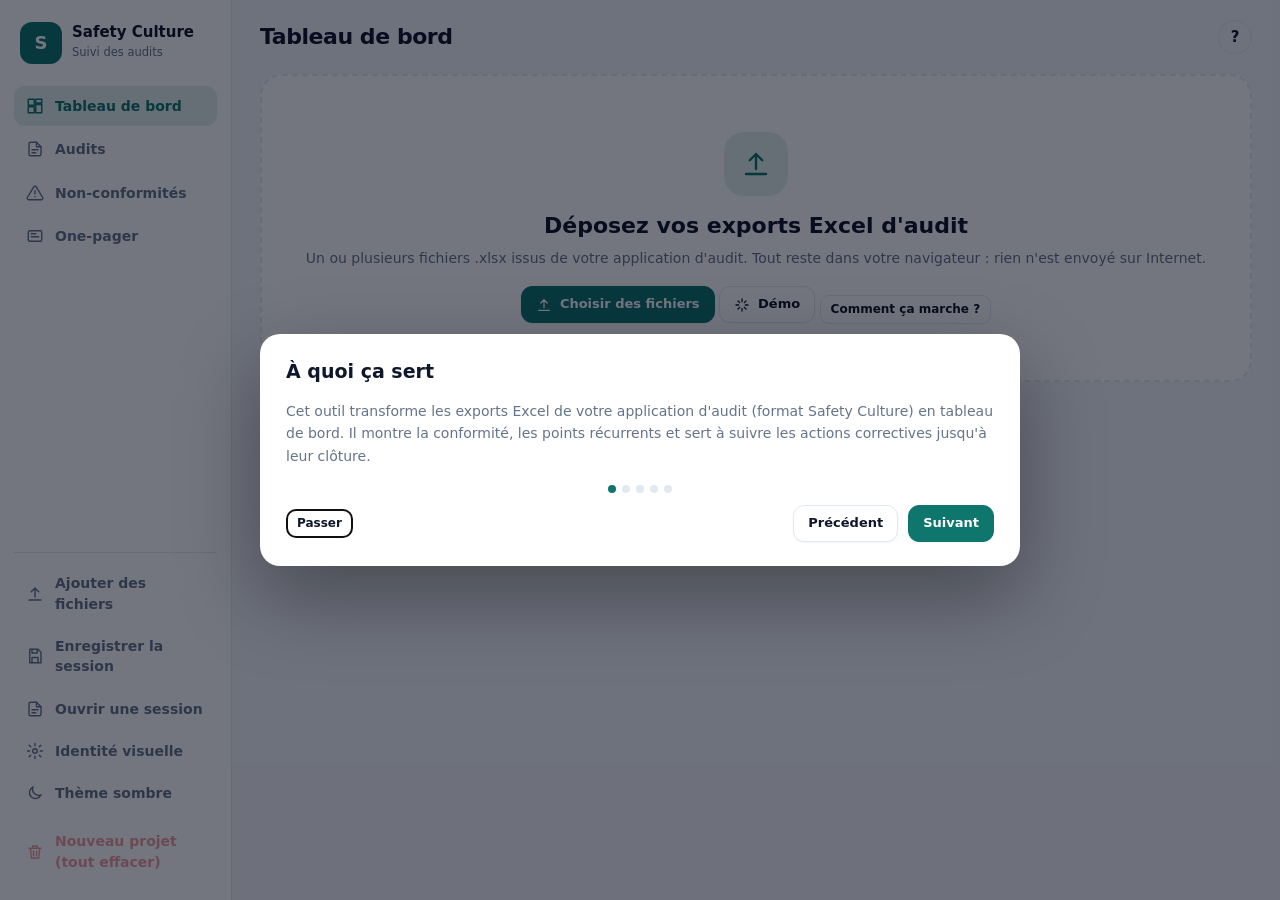
==== commit 376c3c35: "Add project reset flow and first-use help guide" ====
--- a/index.html
+++ b/index.html
@@ -34,6 +34,9 @@
 .btn.pri:hover{filter:brightness(1.08);color:var(--accent-ink)}
 .btn.sm{padding:5px 10px;font-size:12px;border-radius:9px}
 .btn.ghost{box-shadow:none;background:transparent}
+.helpbtn{width:34px;height:34px;border-radius:50%;justify-content:center;padding:0;font-size:15px;font-weight:800;line-height:1}
+.sidefoot button:disabled{opacity:.45;cursor:not-allowed;color:var(--nc)}
+.sidefoot button:disabled:hover{background:none;color:var(--nc)}
 .card{background:var(--card);border:1px solid var(--line);border-radius:var(--r);box-shadow:var(--shadow);padding:18px 20px;min-width:0}
 .card h3{margin:0 0 2px;font-size:14px;letter-spacing:.01em}
 .card .sub{color:var(--mute);font-size:12px;margin-bottom:12px}
@@ -291,11 +294,13 @@
 const icon=(n,s=18)=>`<svg width="${s}" height="${s}" viewBox="0 0 24 24" fill="none" stroke="currentColor" stroke-width="1.9" stroke-linecap="round" stroke-linejoin="round">${IC[n]||''}</svg>`;
 
 /* ===== État ===== */
-const LS={get(k,d){try{const v=localStorage.getItem(k);return v?JSON.parse(v):d}catch(e){return d}},set(k,v){try{localStorage.setItem(k,JSON.stringify(v))}catch(e){}}};
+const LS={get(k,d){try{const v=localStorage.getItem(k);return v?JSON.parse(v):d}catch(e){return d}},set(k,v){try{localStorage.setItem(k,JSON.stringify(v))}catch(e){}},remove(k){try{localStorage.removeItem(k)}catch(e){}}};
+const BRAND_DEF=()=>({name:'Safety Culture',logo:'',accent:'#0f766e',site:'',target:85});
+const OP_DEF=()=>({title:'',subtitle:'',message:null,nb:6,blocks:{trend:true,sections:true,crit:true,pins:true,message:true}});
 const S={audits:[],view:'dash',tpl:null,sel:new Set(),sec:null,ann:{},ncq:'',ncst:'all',open:null,
- brand:Object.assign({name:'Safety Culture',logo:'',accent:'#0f766e',site:'',target:85},LS.get('ai_brand',{})),
+ brand:Object.assign(BRAND_DEF(),LS.get('ai_brand',{})),
  theme:LS.get('ai_theme',(window.matchMedia&&matchMedia('(prefers-color-scheme: dark)').matches)?'dark':'light'),
- op:{title:'',subtitle:'',message:null,nb:6,blocks:{trend:true,sections:true,crit:true,pins:true,message:true}}};
+ op:OP_DEF()};
 
 /* ===== Lecture des fichiers ===== */
 const META=new Set(['auditid','auditname','templateid','templatename','author','owner','start','lastupdate','completed','score','totaltotal','totalscore']);
@@ -498,7 +503,7 @@
 function emptyState(){
  return`<div class="drop" id="dz"><div class="ico">${icon('upload',30)}</div><h2>Déposez vos exports Excel d'audit</h2>
  <p>Un ou plusieurs fichiers .xlsx issus de votre application d'audit. Tout reste dans votre navigateur : rien n'est envoyé sur Internet.</p>
- <button class="btn pri" data-act="pick">${icon('upload',16)} Choisir des fichiers</button> <button class="btn" data-act="demo">${icon('spark',16)} Démo</button></div>`}
+ <button class="btn pri" data-act="pick">${icon('upload',16)} Choisir des fichiers</button> <button class="btn" data-act="demo">${icon('spark',16)} Démo</button> <button class="btn ghost sm" data-act="help">Comment ça marche ?</button></div>`}
 
 views.audits=function(){
  const c=ctx();if(!c.all.length)return emptyState();const P=curPal();
@@ -638,7 +643,7 @@
 /* ===== Session / marque / démo ===== */
 function saveSession(){dl(new Blob([JSON.stringify({v:1,audits:S.audits,ann:S.ann,sel:[...S.sel],tpl:S.tpl,op:S.op})],{type:'application/json'}),`session-audits-${new Date().toISOString().slice(0,10)}.json`)}
 function loadSession(file){file.text().then(t=>{try{const d=JSON.parse(t);S.audits=d.audits.map(a=>{analyse(a);a._seen=1;return a});S.ann=d.ann||{};S.sel=new Set(d.sel||S.audits.map(a=>a.id));S.tpl=d.tpl||S.audits[0]?.tpl;if(d.op)S.op=Object.assign(S.op,d.op);render();toast('Session chargée')}catch(e){toast('Fichier de session invalide')}})}
-function openModal(h){closeModal();const m=document.createElement('div');m.className='modalbg';m.id='modal';m.innerHTML=`<div class="modal">${h}</div>`;m.addEventListener('mousedown',e=>{if(e.target===m)closeModal()});document.body.appendChild(m)}
+function openModal(h){closeModal();const m=document.createElement('div');m.className='modalbg';m.id='modal';m.innerHTML=`<div class="modal" role="dialog" aria-modal="true">${h}</div>`;m.addEventListener('mousedown',e=>{if(e.target===m)dismissModal()});document.body.appendChild(m);const f=m.querySelector('.modal button');if(f)setTimeout(()=>f.focus(),0)}
 function closeModal(){$('#modal')?.remove()}
 function brandModal(){openModal(`<h2>Identité visuelle</h2>
  <div class="fld"><label>Nom de l'entreprise</label><input type="text" id="bn" value="${esc(S.brand.name)}"></div>
@@ -665,6 +670,35 @@
   const a={id:id,name:fmtD(dt,true)+' / Démo',tpl:'demo',tplName:'Modèle de démonstration',author:'Démo',auditor:who[n],date:dt,start:dt,end:dt+7800000,src:'données fictives',items:items};analyse(a);a._seen=1;S.audits.push(a);S.sel.add(id)});
  S.tpl='demo';S.view='dash';render();toast('Démo chargée : 4 audits fictifs')}
 
+/* ===== Aide et réinitialisation ===== */
+const HELP=[
+ {t:'À quoi ça sert',h:'Cet outil transforme les exports Excel de votre application d\'audit (format Safety Culture) en tableau de bord. Il montre la conformité, les points récurrents et sert à suivre les actions correctives jusqu\'à leur clôture.'},
+ {t:'D\'où viennent les données',h:'Dans votre application d\'audit, exportez les rapports au format Excel (.xlsx), puis glissez un ou plusieurs fichiers dans la page. Tout est lu localement dans votre navigateur. Un même fichier chargé deux fois est ignoré.'},
+ {t:'Ce que vous pouvez faire',h:'<ul style="margin:0;padding-left:18px"><li><b>Tableau de bord</b> : conformité, tendance et points récurrents de la période.</li><li><b>Audits</b> : rapports chargés et détail des constats.</li><li><b>Non-conformités &amp; plan d\'actions</b> : statut, responsable, action et photos pour chaque point.</li><li><b>One-pager</b> : synthèse A4 prête à exporter en PDF ou JPEG.</li></ul><p style="margin:10px 0 0">Cliquez une barre de section pour filtrer, utilisez l\'épingle ★ pour retenir un point dans le one-pager et ajoutez des photos aux actions.</p>'},
+ {t:'Sauvegarder votre travail',h:'L\'outil ne conserve rien sur un serveur. Utilisez « Enregistrer la session » pour obtenir un fichier à rouvrir plus tard avec « Ouvrir une session ». Fermer l\'onglet sans enregistrer fait perdre les actions saisies.'},
+ {t:'Confidentialité et changement de projet',h:'Tout reste dans votre navigateur : rien n\'est envoyé sur Internet. « Nouveau projet » efface tout pour passer à un autre type de rapport. Le bouton « Démo » charge des audits fictifs pour essayer.'}
+];
+let helpOpen=false,helpStep=0;
+function helpSeen(){LS.set('ai_seen_help','1')}
+function dismissModal(){closeModal();if(helpOpen){helpSeen();helpOpen=false}}
+function helpModal(i){helpStep=Math.max(0,Math.min(HELP.length-1,+i||0));const s=HELP[helpStep],last=helpStep===HELP.length-1;helpOpen=true;
+ openModal(`<h2>${s.t}</h2><div style="color:var(--mute);font-size:14px;line-height:1.6">${s.h}</div>
+ <div style="display:flex;gap:6px;justify-content:center;margin:18px 0 4px" aria-hidden="true">${HELP.map((_,k)=>`<span style="width:8px;height:8px;border-radius:50%;background:${k===helpStep?'var(--accent)':'var(--line)'}"></span>`).join('')}</div>
+ <div class="frow" style="justify-content:space-between;margin-top:12px"><button class="btn ghost sm" data-act="hskip">Passer</button><span style="flex:1"></span><button class="btn" data-act="hprev"${helpStep===0?' disabled':''}>Précédent</button><button class="btn pri" data-act="hnext">${last?'Terminer':'Suivant'}</button></div>`)}
+function resetModal(){
+ if(!S.audits.length){toast('Rien à effacer');return}
+ openModal(`<h2>Repartir d'une feuille blanche ?</h2>
+ <p style="color:var(--mute);margin:0 0 6px">Tous les audits chargés, le plan d'actions (statuts, responsables, actions, photos), les points épinglés et le one-pager seront effacés de cette page. Avez-vous bien enregistré votre session ? Cette action est définitive.</p>
+ <label style="display:flex;gap:9px;align-items:flex-start;margin:16px 0 2px;font-size:13px;color:var(--mute)"><input type="checkbox" id="rBrand" style="margin-top:3px"> <span>Réinitialiser aussi l'identité visuelle (nom, logo, couleur, objectif)</span></label>
+ <div id="rmsg" style="font-size:12.5px;color:var(--ok);min-height:18px;margin-top:8px"></div>
+ <div class="frow" style="justify-content:flex-end;margin-top:10px"><button class="btn" data-act="rsave">Enregistrer la session d'abord</button><button class="btn" data-act="mclose">Annuler</button><button class="btn" data-act="rgo" style="background:var(--nc);border-color:var(--nc);color:#fff">Tout effacer</button></div>`)}
+function resetAll(withBrand){
+ S.audits=[];S.ann={};S.sel=new Set();S.tpl=null;S.sec=null;S.ncq='';S.ncst='all';S.open=null;S.view='dash';S.op=OP_DEF();
+ if(withBrand)S.brand=BRAND_DEF();
+ closeModal();render();
+ if(withBrand)LS.remove('ai_brand');
+ toast('Projet réinitialisé : feuille blanche')}
+
 /* ===== Rendu & événements ===== */
 function emptyNav(){return!S.audits.length}
 const TITLES={dash:'Tableau de bord',audits:'Audits chargés',nc:'Non-conformités & plan d\'actions',op:'One-pager'};
@@ -674,8 +708,8 @@
  const b=S.brand;
  $('#app').innerHTML=`<div class="shell"><aside class="side"><div class="brandbox${b.logo&&b.logo.startsWith('data:image/svg')?' w':''}"><div class="logo">${b.logo?`<img src="${b.logo}">`:esc((b.name||'?')[0].toUpperCase())}</div><div><b>${esc(b.name)}</b><small>Suivi des audits</small></div></div>
  <nav class="nav">${[['dash','dash','Tableau de bord'],['audits','file','Audits'],['nc','alert','Non-conformités'],['op','page','One-pager']].map(n=>`<button class="${S.view===n[0]?'on':''}" data-act="nav" data-v="${n[0]}">${icon(n[1])}${n[2]}${n[0]==='nc'&&nNC?`<span class="badge">${nNC}</span>`:''}</button>`).join('')}</nav>
- <div class="sidefoot"><button data-act="pick">${icon('upload')}Ajouter des fichiers</button><button data-act="savesess">${icon('save')}Enregistrer la session</button><button data-act="loadsess">${icon('file')}Ouvrir une session</button><button data-act="brand">${icon('gear')}Identité visuelle</button><button data-act="theme">${icon(S.theme==='dark'?'sun':'moon')}Thème ${S.theme==='dark'?'clair':'sombre'}</button></div></aside>
- <main class="main"><div class="top"><h1>${TITLES[S.view]}</h1><span class="sp"></span>${S.audits.length&&S.view!=='op'?`<button class="btn pri" data-act="pick">${icon('plus',15)} Ajouter des audits</button>`:''}${S.view==='op'?'':''}</div><div class="content" id="content">${views[S.view]()}</div></main></div>`;
+ <div class="sidefoot"><button data-act="pick">${icon('upload')}Ajouter des fichiers</button><button data-act="savesess">${icon('save')}Enregistrer la session</button><button data-act="loadsess">${icon('file')}Ouvrir une session</button><button data-act="brand">${icon('gear')}Identité visuelle</button><button data-act="theme">${icon(S.theme==='dark'?'sun':'moon')}Thème ${S.theme==='dark'?'clair':'sombre'}</button><button data-act="reset" style="color:var(--nc);margin-top:6px"${S.audits.length?'':' disabled title="Rien à effacer"'}>${icon('trash')}Nouveau projet (tout effacer)</button></div></aside>
+ <main class="main"><div class="top"><h1>${TITLES[S.view]}</h1><span class="sp"></span>${S.audits.length&&S.view!=='op'?`<button class="btn pri" data-act="pick">${icon('plus',15)} Ajouter des audits</button>`:''}<button class="btn ghost helpbtn" data-act="help" aria-label="Aide" data-tip="Aide">?</button></div><div class="content" id="content">${views[S.view]()}</div></main></div>`;
  fitSheet();scrollTo(0,y)}
 function rerenderKeep(){render()}
 function toast(m){const t=$('#toast');t.textContent=m;t.classList.add('on');clearTimeout(toast.t);toast.t=setTimeout(()=>t.classList.remove('on'),3600)}
@@ -702,8 +736,15 @@
   case'blk':S.op.blocks[v]=!S.op.blocks[v];render();break;
   case'exp':doExport(v);break;
   case'theme':S.theme=S.theme==='dark'?'light':'dark';render();break;
+  case'reset':resetModal();break;
+  case'rsave':saveSession();{const m=$('#rmsg');if(m)m.textContent='Session enregistrée. Vous pouvez maintenant tout effacer.'}break;
+  case'rgo':resetAll(!!$('#rBrand')?.checked);break;
+  case'help':helpModal(0);break;
+  case'hprev':helpModal(helpStep-1);break;
+  case'hnext':if(helpStep>=HELP.length-1){helpSeen();helpOpen=false;closeModal()}else helpModal(helpStep+1);break;
+  case'hskip':helpSeen();helpOpen=false;closeModal();break;
   case'brand':brandModal();break;
-  case'mclose':closeModal();break;
+  case'mclose':dismissModal();break;
   case'savesess':saveSession();break;
   case'loadsess':{const i=document.createElement('input');i.type='file';i.accept='.json';i.onchange=()=>i.files[0]&&loadSession(i.files[0]);i.click();break}
   case'logopick':{const i=document.createElement('input');i.type='file';i.accept='image/*';i.onchange=async()=>{const f=i.files[0];if(!f)return;const d=await resizeImg(f,500);
@@ -736,6 +777,7 @@
  const z=e.target.closest('[data-dropfid]');if(z){addPhotos(z.dataset.dropfid,e.dataTransfer.files);return}
  if(e.dataTransfer.files.length)handleFiles(e.dataTransfer.files)});
 addEventListener('resize',fitSheet);
-document.addEventListener('keydown',e=>{if(e.key==='Escape')closeModal()});
+document.addEventListener('keydown',e=>{if(e.key==='Escape')dismissModal()});
 render();
+if(!LS.get('ai_seen_help',null))helpModal(0);
 </script></body></html>
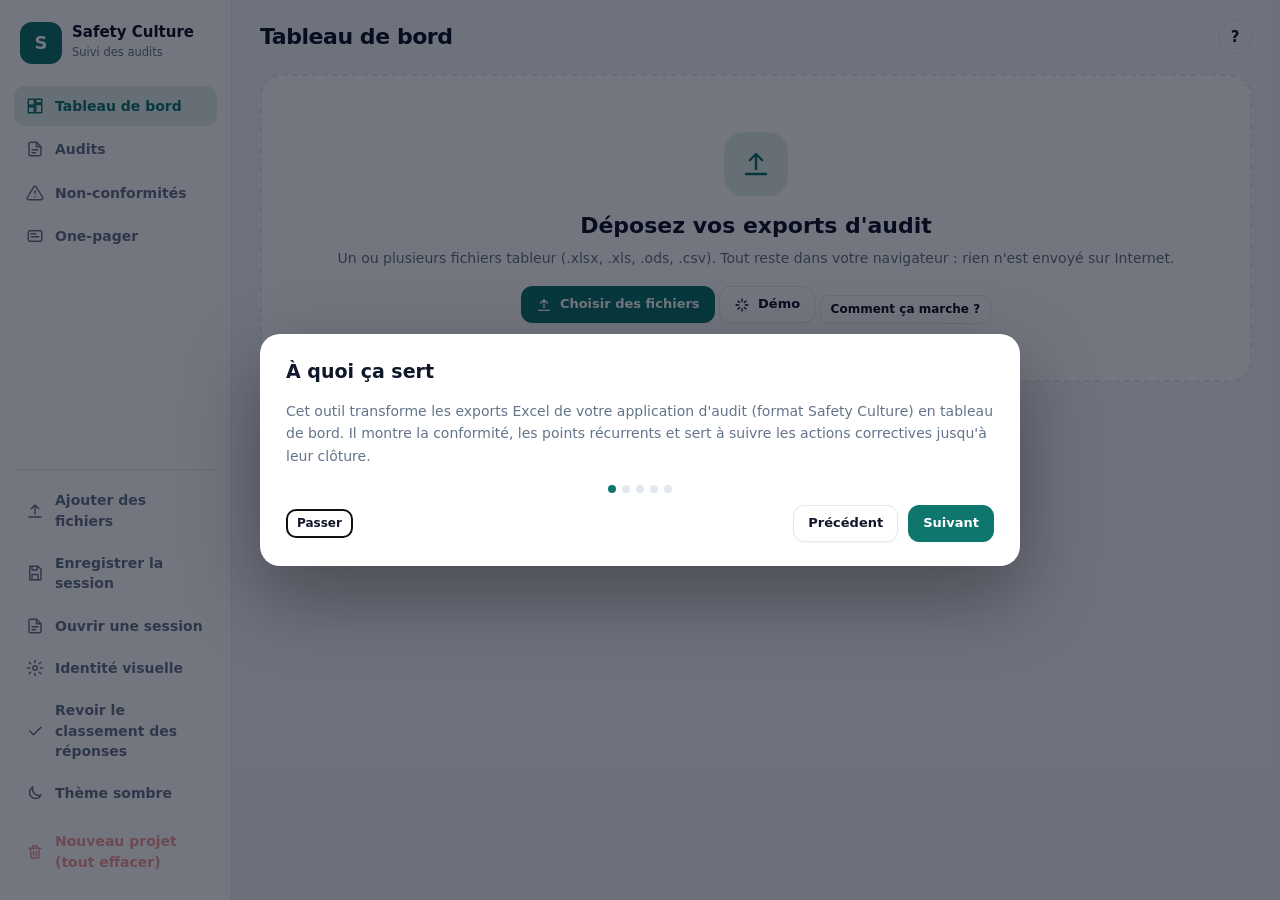
==== commit 558e69c2: "Fix spreadsheet parsing and answer classification" ====
--- a/index.html
+++ b/index.html
@@ -264,8 +264,11 @@
 const fmtDT=ms=>{const d=new Date(ms);return `${fmtD(ms,true)} ${pad(d.getUTCHours())}h${pad(d.getUTCMinutes())}`};
 const trunc=(s,n)=>{s=String(s||'');return s.length>n?s.slice(0,n-1).trimEnd()+'…':s};
 const pl=(n,w,p)=>`${n} ${n>1?(p||w+'s'):w}`;
-const rate=(c,nc)=>(c+nc)?c/(c+nc)*100:null;
+const rate=(c,nc,obs=0)=>{const d=c+nc+obs;if(!d)return null;return (S.brand.obsMode==='half'?c+0.5*obs:c)/d*100};
 const fp=v=>v==null?'–':Math.round(v)+'%';
+const fmtN=v=>String(Math.round(+v*100)/100).replace('.',',');
+function scoreLine(a){if(!(a&&isFinite(a.fScore)&&isFinite(a.fTotal)&&a.fTotal>0))return'';return `Score de l'outil d'audit : ${fmtN(a.fScore)} / ${fmtN(a.fTotal)} (${Math.round(a.fScore/a.fTotal*100)} %)`}
+function scoreLineSel(sel){const fs=sel.reduce((s,a)=>s+(isFinite(a.fScore)?+a.fScore:0),0),ft=sel.reduce((s,a)=>s+(isFinite(a.fTotal)?+a.fTotal:0),0);return ft>0?`Score de l'outil d'audit : ${fmtN(fs)} / ${fmtN(ft)} (${Math.round(fs/ft*100)} %)`:''}
 function toMs(v){
  if(v==null||v==='')return null;
  if(v instanceof Date)return Date.UTC(v.getFullYear(),v.getMonth(),v.getDate(),v.getHours(),v.getMinutes(),v.getSeconds());
@@ -295,7 +298,7 @@
 
 /* ===== État ===== */
 const LS={get(k,d){try{const v=localStorage.getItem(k);return v?JSON.parse(v):d}catch(e){return d}},set(k,v){try{localStorage.setItem(k,JSON.stringify(v))}catch(e){}},remove(k){try{localStorage.removeItem(k)}catch(e){}}};
-const BRAND_DEF=()=>({name:'Safety Culture',logo:'',accent:'#0f766e',site:'',target:85});
+const BRAND_DEF=()=>({name:'Safety Culture',logo:'',accent:'#0f766e',site:'',target:85,obsMode:'nc'});
 const OP_DEF=()=>({title:'',subtitle:'',message:null,nb:6,blocks:{trend:true,sections:true,crit:true,pins:true,message:true}});
 const S={audits:[],view:'dash',tpl:null,sel:new Set(),sec:null,ann:{},ncq:'',ncst:'all',open:null,
  brand:Object.assign(BRAND_DEF(),LS.get('ai_brand',{})),
@@ -304,71 +307,144 @@
 
 /* ===== Lecture des fichiers ===== */
 const META=new Set(['auditid','auditname','templateid','templatename','author','owner','start','lastupdate','completed','score','totaltotal','totalscore']);
-function statusOf(v){const n=norm(v);if(!n)return null;
- if(['conforme','c','ok','oui','satisfaisant'].includes(n))return'C';
- if(['non conforme','non-conforme','nc','non','non satisfaisant','insatisfaisant'].includes(n))return'NC';
- if(['a ameliorer','à ameliorer','a améliorer','amelioration','a corriger'].includes(n))return'OBS';
- if(['n/a','na','n.a.','non applicable','sans objet','non audite'].includes(n))return'NA';return null}
+const INFO_SEC=/^(ent[eê]te|en-?t[eê]te|header|title page|page de titre|untitled page|page sans titre|informations?|g[ée]n[ée]ral)$/i;
+let STATUSMAP=LS.get('ai_statusmap',{})||{};
+let CHOICE_VALUES=[],UNKNOWN_VALUES=[],RAW=[];
+function cleanHeader(h){return String(h==null?'':h).replace(/\u00a0/g,' ').trim()}
+function matchRoot(n,roots){
+ return roots.some(r=>{const rx='([^a-z0-9]|^)'+r.replace(/[.*+?^${}()|[\]\\]/g,'\\$&')+(r.length<=2||/\s/.test(r)?'([^a-z0-9]|$)':'');return new RegExp(rx,'i').test(n)})
+}
+function autoStatus(v){
+ const n=norm(v);if(!n)return null;
+ if(/^(n\/a|n\.a\.|na|non applicable|sans objet|non audite|not applicable)$/.test(n))return'NA';
+ if(matchRoot(n,['cass','importan','mauvais','defect','hors service','hs','critique','majeur','non conforme','nc','non','ko','fail','poor','insatisf','sale','absent']))return'NC';
+ if(matchRoot(n,['fissur','us','use','moyen','partiel','surveill','a ameliorer','a corriger','amelior','mineur','leger','fair','observation']))return'OBS';
+ if(matchRoot(n,['bon','ok','conforme','satisf','propre','oui','good','pass','valide','ras']))return'C';
+ return null;
+}
+function isMapped(v){const k=norm(v);return!!k&&Object.prototype.hasOwnProperty.call(STATUSMAP,k)}
+function classifyVal(v){const k=norm(v);if(!k)return null;if(STATUSMAP[k])return STATUSMAP[k]==='INFO'?null:STATUSMAP[k];return autoStatus(v)}
+function statusOf(v){return classifyVal(v)}
 function secName(s){s=String(s).replace(/^\d+\)\s*/,'').trim();if(s!==s.toUpperCase())return cap(s);
  return cap(s.toLowerCase()).replace(/(^| )([a-z])(?= |$)/g,(m,a,b)=>a+b.toUpperCase())}
-function parseSheet(rows,src,sn){
- const H=rows[0].map(h=>h==null?'':String(h));const iId=H.findIndex(h=>norm(h)==='auditid');
- if(iId<0)return{audits:[],warn:`Feuille « ${sn} » ignorée : colonne auditID introuvable`};
- const ix=n=>H.findIndex(h=>norm(h)===n);
- const bases=new Map(),qs=[];
- H.forEach((h,i)=>{if(!h||META.has(norm(h)))return;const isN=/_notes$/.test(h);const b=isN?h.slice(0,-6):h;let q=bases.get(b);if(!q){q={b,ai:-1,ni:-1};bases.set(b,q);qs.push(q)}isN?q.ni=i:q.ai=i});
- qs.forEach(q=>{let p=q.b.split('_').map(s=>s.trim());
-  const pg=/^(title page|untitled page|page de titre|page sans titre)$/i.test(p[0]),tt=/^(title page|page de titre)$/i.test(p[0]);let sub='';
-  if(pg)p=p.slice(1);if(!p.length)p=[q.b];
-  if(tt||(pg&&p.length===1)){q.sec='Informations';q.text=p.join('_');q.info=true}
+function headerDefs(H){
+ const qs=[],bases=new Map();
+ const add=(b,ai,ni,base)=>{let key=b;if(bases.has(key)){let n=2;while(bases.has(key+' ('+n+')'))n++;key=key+' ('+n+')'}const q={b:key,base:base||b,ai,ni};bases.set(key,q);qs.push(q);return q};
+ H.forEach((raw,i)=>{const h=cleanHeader(raw);if(!h)return;const n=norm(h);if(META.has(n))return;
+  if(/_notes$/i.test(h)){const b=h.replace(/_notes$/i,'').trim();const q=[...qs].reverse().find(x=>x.base===b&&x.ai>=0&&x.ni<0);if(q){q.ni=i;return}add(b,-1,i,b);return}
+  add(h,i,-1,h)});
+ qs.forEach(q=>{let p=q.base.split('_').map(s=>s.trim());const info=INFO_SEC.test(p[0]||'');
+  let sub='';if(info)p=p.slice(1);if(!p.length)p=[q.base];
+  if(info){q.sec='Informations';q.text=p.join('_');q.info=true}
+  else if(p.length<2){q.sec='Général';q.text=p[0]}
   else if(p.length>=3){q.sec=secName(p[0]);sub=p[1];q.text=p.slice(2).join('_')}
-  else if(p.length===2){q.sec=secName(p[0]);q.text=p[1]}else{q.sec='Général';q.text=p[0]}
+  else{q.sec=secName(p[0]);q.text=p[1]}
   if(/^[0-9a-f]{8}-[0-9a-f]{4}-/i.test(q.text)){q.text=sub||'Personne(s) présente(s)';sub=''}
   if(sub)q.text=sub+' – '+q.text;
   q.k=q.sec+'|'+q.text});
- const out=[];
- rows.slice(1).forEach(r=>{
-  if(!r||r[iId]==null||r[iId]==='')return;
-  const g=n=>{const i=ix(n);return i<0?null:r[i]};
-  const items=[];
-  qs.forEach(q=>{
-   const a=q.ai>=0?r[q.ai]:null,nt=q.ni>=0&&r[q.ni]!=null?String(r[q.ni]).trim():'';
-   let st=q.info?null:statusOf(a),val=null,kind;
-   if(st)kind=st;
-   else if(a!=null&&String(a).trim()!==''){kind='INFO';const ms=/date|heure/i.test(q.text)?toMs(a):null;val=ms!=null?fmtDT(ms):String(a).trim()}
-   else if(nt&&!q.info)kind='OBS';else if(nt){kind='INFO';val=''}else kind='NONE';
-   if(kind==='NONE')return;
-   items.push({k:q.k,sec:q.sec,q:q.text,st:kind,note:nt,val});
-  });
-  const di=qs.find(q=>q.info&&/date/i.test(q.text)&&q.ai>=0);
-  const start=toMs(g('start')),date=(di&&toMs(r[di.ai]))||start||toMs(g('lastupdate'))||Date.now();
-  const aud=qs.find(q=>q.info&&/auditeur|inspecteur|auditor|^par\s*:?$/i.test(q.text)&&q.ai>=0);
-  const a={id:String(r[iId]),name:String(g('auditname')||r[iId]),tpl:String(g('templateid')||g('templatename')||sn),tplName:String(g('templatename')||sn),
-   author:g('author')||'',auditor:(aud&&r[aud.ai])?String(r[aud.ai]):(g('author')||''),date,start,end:toMs(g('completed')),
-   fScore:Number(g('score')),fTotal:Number(g('totalscore')),src,items};
-  out.push(a)});
- return{audits:out}}
-function parseWorkbook(buf,src){
- const wb=XLSX.read(buf,{type:'array'});const audits=[],warn=[];
- wb.SheetNames.forEach(sn=>{const rows=XLSX.utils.sheet_to_json(wb.Sheets[sn],{header:1,raw:true,defval:null,blankrows:false});
-  if(rows.length<2)return;const r=parseSheet(rows,src,sn);audits.push(...r.audits);if(r.warn)warn.push(r.warn)});
- return{audits,warn}}
+ const seen={};qs.forEach(q=>{let k=q.k,n=2;while(seen[k])k=q.sec+'|'+q.text+' ('+(n++)+')';seen[k]=1;q.k=k});
+ return qs}
+function readWorkbook(file){
+ if(/\.csv$/i.test(file.name))return file.arrayBuffer().then(buf=>{
+  let text=new TextDecoder('utf-8').decode(buf).replace(/^\ufeff/,'');
+  if(text.includes('\ufffd')){try{text=new TextDecoder('windows-1252').decode(buf)}catch(e){}}
+  const line=text.split(/\r?\n/)[0]||'',cnt=ch=>line.split(ch).length-1;
+  const sep=[[';',cnt(';')],['\t',cnt('\t')],[',',cnt(',')]].sort((a,b)=>b[1]-a[1])[0][0];
+  const wb=XLSX.read(text,{type:'string',FS:sep,cellDates:true,raw:true});
+  return{src:file.name,sheets:wb.SheetNames.map(sn=>({name:sn,rows:XLSX.utils.sheet_to_json(wb.Sheets[sn],{header:1,raw:true,defval:null,blankrows:false})}))}});
+ return file.arrayBuffer().then(buf=>{const wb=XLSX.read(buf,{type:'array',cellDates:true});
+  return{src:file.name,sheets:wb.SheetNames.map(sn=>({name:sn,rows:XLSX.utils.sheet_to_json(wb.Sheets[sn],{header:1,raw:true,defval:null,blankrows:false})}))}});
+}
+function parseAll(books){
+ const sheets=[];
+ books.forEach(b=>b.sheets.forEach(s=>{if(!s.rows||!s.rows.length)return;sheets.push({src:b.src,name:s.name,rows:s.rows,defs:headerDefs(s.rows[0])})}));
+ const cols=[];
+ sheets.forEach((sh,si)=>sh.defs.forEach(q=>{if(q.ai<0||q.info)return;
+  const vals=[];let short=true;
+  for(let r=1;r<sh.rows.length;r++){const row=sh.rows[r];if(!row)continue;const v=row[q.ai];if(v==null||v==='')continue;const t=String(v).trim();if(!t)continue;if(t.length>40)short=false;vals.push(t)}
+  if(!vals.length)return;
+  const freq={};vals.forEach(v=>{const k=norm(v);freq[k]=(freq[k]||0)+1});
+  const distinct=new Set(Object.keys(freq)),cls=vals.filter(v=>isMapped(v)||classifyVal(v)).length;
+  cols.push({si,q,vals,distinct,short,cls,repeated:Object.values(freq).some(n=>n>1)})}));
+ let choice=cols.filter(c=>c.short&&(c.cls===c.vals.length||(c.distinct.size<=8&&(c.repeated||c.cls>0||c.vals.length===1))));
+ let union=new Set();choice.forEach(c=>c.distinct.forEach(v=>union.add(v)));
+ if(union.size>8){choice=choice.filter(c=>c.cls===c.vals.length);union=new Set();choice.forEach(c=>c.distinct.forEach(v=>union.add(v)))}
+ const choiceKeys=new Set(choice.map(c=>c.si+'|'+c.q.ai));
+ const unknown=[],useen=new Set();choice.forEach(c=>c.vals.forEach(v=>{if(!isMapped(v)&&!classifyVal(v)){const k=norm(v);if(!useen.has(k)){useen.add(k);unknown.push(v)}}}));
+ CHOICE_VALUES=[...new Map(choice.flatMap(c=>c.vals).map(v=>[norm(v),v])).values()];
+ const audits=[],warn=[],help=[];let unknownCells=0;
+ const num=v=>{if(v==null||v==='')return NaN;const n=+String(v).replace(',','.');return isFinite(n)?n:NaN};
+ sheets.forEach((sh,si)=>{
+  const H=sh.rows[0].map(cleanHeader),iId=H.findIndex(h=>norm(h)==='auditid');
+  const ix=n=>H.findIndex(h=>norm(h)===n);
+  const g=(row,n)=>{const i=ix(n);return i<0?null:row[i]};
+  if(iId<0){warn.push(`Feuille « ${sh.name} » : colonne auditID absente`);const one=genericParse(sh,si);if(one){audits.push(one)}else help.push(`Feuille « ${sh.name} » : ${sh.rows.length} ligne(s), ${H.length} colonne(s). En-têtes lus : ${H.slice(0,5).map(h=>`« ${h} »`).join(', ')}.`);return}
+  for(let r=1;r<sh.rows.length;r++){
+   const row=sh.rows[r];if(!row||row[iId]==null||row[iId]==='')continue;
+   const items=[];
+   sh.defs.forEach(q=>{
+    if(q.ai<0&&q.ni<0)return;
+    const rawA=q.ai>=0?row[q.ai]:null,nt=q.ni>=0&&row[q.ni]!=null?String(row[q.ni]).trim():'';
+    let kind=null,val=null;
+    if(q.info){if(rawA!=null&&String(rawA).trim()!==''){kind='INFO';const ms=/date|heure|effectu|performed|realise/i.test(q.text)?toMs(rawA):null;val=ms!=null?fmtDT(ms):String(rawA).trim()}else if(nt){kind='INFO';val=''}}
+    else if(q.ai>=0&&choiceKeys.has(si+'|'+q.ai)){const st=classifyVal(rawA);if(st)kind=st;else if(rawA!=null&&String(rawA).trim()!==''){kind='INFO';val=String(rawA).trim();if(!isMapped(rawA))unknownCells++}else if(nt)kind='OBS'}
+    else{if(rawA!=null&&String(rawA).trim()!==''){kind='INFO';val=String(rawA).trim()}else if(nt)kind='OBS'}
+    if(!kind)return;
+    items.push({k:q.k,sec:q.sec,q:q.text,st:kind,note:nt,val});
+   });
+   const di=sh.defs.find(q=>q.info&&q.ai>=0&&/date|effectu|performed/i.test(q.text));
+   const au=sh.defs.find(q=>q.info&&q.ai>=0&&/auditeur|pr[ée]par[ée] par|prepare par|prepared by|inspecteur/i.test(q.text));
+   const sq=sh.defs.find(q=>q.info&&q.ai>=0&&/^(site|location)/i.test(q.text));
+   const start=toMs(g(row,'start'));
+   const date=(di&&toMs(row[di.ai]))||start||toMs(g(row,'lastupdate'))||toMs(g(row,'completed'))||Date.now();
+   const auditor=(au&&row[au.ai]!=null&&String(row[au.ai]).trim())||String(g(row,'author')||'');
+   const a={id:String(row[iId]),name:String(g(row,'auditname')||row[iId]),tpl:String(g(row,'templateid')||g(row,'templatename')||sh.name),tplName:String(g(row,'templatename')||sh.name),author:g(row,'author')||'',auditor,date,start,end:toMs(g(row,'completed')),fScore:num(g(row,'score')),fTotal:num(g(row,'totalscore')),site:sq&&row[sq.ai]!=null?String(row[sq.ai]).trim():'',src:sh.src,items,_raw:true};
+   analyse(a);audits.push(a)}
+ });
+ return{audits,warn,help,unknown,unknownCells}
+}
+function genericParse(sh){
+ const H=sh.rows[0].map(cleanHeader),rows=sh.rows.slice(1);
+ let ai=-1,qi=-1,di=-1;
+ H.forEach((h,i)=>{if(!h)return;const vals=rows.map(r=>r&&r[i]).filter(v=>v!=null&&String(v).trim()!=='').map(v=>String(v).trim());
+  if(!vals.length)return;
+  if(/date|effectu|performed/i.test(h)&&vals.some(v=>toMs(v)!=null)){di=i;return}
+  if(vals.every(v=>v.length<=40)&&vals.filter(v=>classifyVal(v)).length>=Math.ceil(vals.length*.6)&&ai<0){ai=i;return}
+  if(qi<0&&vals.some(v=>v.length>8))qi=i});
+ if(ai<0)return null;
+ const items=[];let date=Date.now();
+ rows.forEach((r,n)=>{if(!r)return;const st=classifyVal(r[ai]);if(!st)return;
+  const q=(qi>=0&&r[qi]!=null)?String(r[qi]).trim():'Point '+(n+1);const sec=H[qi]||'Points';
+  items.push({k:secName(sec)+'|'+q,sec:secName(sec),q,st,note:''});
+  if(di>=0){const d=toMs(r[di]);if(d)date=d}});
+ if(!items.length)return null;
+ const a={id:sh.src+'#'+sh.name,name:sh.name,tpl:sh.name,tplName:sh.name,author:'',auditor:'',date,start:date,end:null,fScore:NaN,fTotal:NaN,src:sh.src,items,_raw:true};
+ analyse(a);return a}
 function analyse(a){
  const c={C:0,NC:0,NA:0,OBS:0},secs={};a.map={};
  a.items.forEach(it=>{a.map[it.k]=it;if(it.st==='INFO')return;c[it.st]++;const s=secs[it.sec]||(secs[it.sec]={C:0,NC:0,NA:0,OBS:0});s[it.st]++});
- a.c=c;a.secs=secs;a.rate=rate(c.C,c.NC+c.OBS);
+ a.c=c;a.secs=secs;a.rate=rate(c.C,c.NC,c.OBS);
+ if(!(c.C+c.NC+c.OBS)&&a.fTotal>0&&isFinite(a.fScore)){a.scoreFallback=true;a.rate=a.fScore/a.fTotal*100}
  a.dur=(a.start&&a.end&&a.end>a.start)?Math.round((a.end-a.start)/60000):null;
  a.label=fmtD(a.date)+(a.auditor?' · '+trunc(a.auditor,22):'');
  return a}
 async function handleFiles(files){
- files=[...files].filter(f=>/\.(xlsx|xlsm|xls|csv)$/i.test(f.name));
- if(!files.length){toast('Aucun fichier Excel (.xlsx) détecté');return}
- let add=0,dup=0;const warns=[];
- for(const f of files){try{const r=parseWorkbook(await f.arrayBuffer(),f.name);warns.push(...r.warn);
-   r.audits.forEach(a=>{if(S.audits.some(x=>x.id===a.id)){dup++;return}analyse(a);S.audits.push(a);add++})}
-  catch(e){console.error(e);warns.push(`${f.name} : lecture impossible`)}}
+ files=[...files].filter(f=>/\.(xlsx|xlsm|xls|ods|csv)$/i.test(f.name));
+ if(!files.length){toast('Aucun fichier tableur (.xlsx, .xls, .ods, .csv) détecté');return}
+ const books=[],warns=[];
+ for(const f of files){try{books.push(await readWorkbook(f))}catch(e){console.error(e);warns.push(`${f.name} : lecture impossible`)}}
+ if(!books.length){toast(warns[0]||'Lecture impossible');return}
+ RAW.push(...books);
+ const r=parseAll(books);warns.push(...r.warn);
+ let add=0,dup=0;const added=[];
+ r.audits.forEach(a=>{if(S.audits.some(x=>x.id===a.id)){dup++;return}analyse(a);S.audits.push(a);add++;added.push(a)});
+ UNKNOWN_VALUES=r.unknown;
  afterLoad(add>0);
- toast(`${pl(add,'audit')} ajouté${add>1?'s':''}${dup?` · ${pl(dup,'doublon')} ignoré${dup>1?'s':''}`:''}${warns.length?' · '+warns[0]:''}`)}
+ if(r.help&&r.help.length)openModal(`<h2>Aide à la lecture</h2><p style="color:var(--mute)">Aucune colonne auditID et aucun format « une ligne = un point » exploitable n'ont été trouvés.</p><div style="font-size:12.5px;color:var(--mute);line-height:1.7">${r.help.map(h=>esc(h)).join('<br>')}</div><div class="frow" style="justify-content:flex-end;margin-top:14px"><button class="btn" data-act="mclose">Fermer</button></div>`);
+ const t=added.reduce((o,a)=>{o.C+=a.c.C;o.OBS+=a.c.OBS;o.NC+=a.c.NC;o.n+=a.c.C+a.c.OBS+a.c.NC;return o},{C:0,OBS:0,NC:0,n:0});
+ toast(`${pl(add,'audit')} ajouté${add>1?'s':''} · ${pl(t.n,'point')} contrôlé${t.n>1?'s':''} · ${t.C} conforme${t.C>1?'s':''} · ${t.OBS} à améliorer · ${t.NC} non conforme${t.NC>1?'s':''} · ${r.unknownCells} réponse${r.unknownCells>1?'s':''} non classée${r.unknownCells>1?'s':''}${dup?` · ${pl(dup,'doublon')} ignoré${dup>1?'s':''}`:''}${warns.length?' · '+warns[0]:''}`);
+ if(UNKNOWN_VALUES.length)statusModal(true);
+}
 function afterLoad(first){
  const tpls=[...new Set(S.audits.map(a=>a.tpl))];
  if(!S.tpl||!tpls.includes(S.tpl))S.tpl=tpls[0]||null;
@@ -383,9 +459,9 @@
  const last=sel[sel.length-1],prev=sel[sel.length-2];
  const secOrder=[];all.forEach(a=>a.items.forEach(i=>{if(i.st!=='INFO'&&!secOrder.includes(i.sec))secOrder.push(i.sec)}));
  const secs=secOrder.map(n=>{const t={C:0,NC:0,NA:0,OBS:0};sel.forEach(a=>{const s=a.secs[n];if(s)for(const k in t)t[k]+=s[k]});
-  const tot=t.C+t.NC+t.NA+t.OBS;return{n,...t,tot,rate:rate(t.C,t.NC+t.OBS)}}).filter(s=>s.tot>0);
+  const tot=t.C+t.NC+t.NA+t.OBS;return{n,...t,tot,rate:rate(t.C,t.NC,t.OBS)}}).filter(s=>s.tot>0);
  const T={C:0,NC:0,NA:0,OBS:0};sel.forEach(a=>{for(const k in T)T[k]+=a.c[k]});
- const R=rate(T.C,T.NC+T.OBS);
+ const R=rate(T.C,T.NC,T.OBS);
  /* points critiques */
  const keys=new Map();
  sel.forEach(a=>a.items.forEach(i=>{if(i.st==='NC'||i.st==='OBS'){if(S.sec&&i.sec!==S.sec)return;
@@ -479,7 +555,7 @@
  </div>
  ${c.sel.length?`
  <div class="kpis">
-  <div class="card kpi g">${gaugeSvg(c.R,96,P,11)}<div><div class="l">Conformité</div><div class="d" style="margin-top:6px">${c.sel.length>1?'sur la période':'de l\'audit'}<br>${c.T.C}/${c.T.C+c.T.NC} points</div></div></div>
+  <div class="card kpi g">${gaugeSvg(c.R,96,P,11)}<div><div class="l">Conformité</div><div class="d" style="margin-top:6px">${c.sel.length>1?'sur la période':'de l\'audit'}<br>${c.T.C}/${c.T.C+c.T.NC+c.T.OBS} points</div>${scoreLineSel(c.sel)?`<div class="d" style="margin-top:4px">${scoreLineSel(c.sel)}</div>`:''}${(c.sel.some(a=>a.scoreFallback))?`<div class="d" style="color:var(--obs);margin-top:4px">Réponses non reconnues : taux calculé depuis le score de l'export</div>`:''}</div></div>
   <div class="card kpi"><div class="l">Dernier audit</div><div class="v" style="color:${rateCol(c.last.rate,P)}">${fp(c.last.rate)}</div><div class="d">${dTxt||fmtDT(c.last.date)}</div></div>
   <div class="card kpi"><div class="l">Non-conformités</div><div class="v" style="color:var(--nc)">${c.T.NC}</div><div class="d">${c.sel.length>1?`dont ${c.last.c.NC} au dernier audit`:'à traiter'}</div></div>
   <div class="card kpi"><div class="l">${c.sel.length>1?'Points récurrents':'À améliorer'}</div><div class="v" style="color:var(--obs)">${c.sel.length>1?c.recurrent.length:c.T.OBS}</div><div class="d">${c.sel.length>1?(c.persist.length?pl(c.persist.length,'persistant')+' depuis le précédent':'aucun persistant'):'points notés « À améliorer »'}</div></div>
@@ -487,7 +563,7 @@
  </div>
  ${ins.length?`<div class="insights">${ins.slice(0,6).map(i=>`<div class="ins"><div class="dot ${ics[i[0]]}">${icon(i[1],16)}</div><div><b>${esc(i[2])}</b>${esc(i[3])}</div></div>`).join('')}</div>`:''}
  <div class="grid g12">
-  <div class="card s7"><h3>Évolution de la conformité</h3><div class="sub">Survolez un point pour le détail · ligne pointillée = objectif</div>${c.sel.length?trendSvg(pts,P,{}):''}</div>
+  <div class="card s7"><h3>Évolution de la conformité</h3><div class="sub">${c.sel.length<2?"Chargez plusieurs exports pour voir l'évolution":'Survolez un point pour le détail · ligne pointillée = objectif'}</div>${c.sel.length?trendSvg(pts,P,{}):''}</div>
   <div class="card s5"><h3>Conformité par section</h3><div class="sub">Cliquez une section pour filtrer les points critiques</div>${secBars(c.secs,true,P)}${legend()}</div>
   <div class="card s7"><h3>Points critiques</h3><div class="sub">${c.sel.length>1?'Classés par récurrence · carrés = historique audit par audit':'Non-conformités et observations de l\'audit'}${S.sec?' · '+esc(S.sec):''}</div>
    ${c.crit.length?critRows(c.crit,8).replace(/data-tip="[^"]*"/g,'')+(c.crit.length>8?`<div style="text-align:center;margin-top:8px"><button class="btn sm" data-act="nav" data-v="nc">Voir les ${c.crit.length} points</button></div>`:''):'<div class="sub" style="padding:20px 0;text-align:center">Aucune non-conformité 🎉</div>'}</div>
@@ -501,15 +577,15 @@
  <div style="display:flex;gap:10px;flex-wrap:wrap"><span class="pill ac">${icon('star',13)} ${pl(pin,'point')} épinglé${pin>1?'s':''}</span><span class="pill ac">${icon('camera',13)} ${pl(ph,'photo')}</span></div>
  <div style="margin-top:16px;display:flex;gap:8px;flex-wrap:wrap"><button class="btn sm" data-act="nav" data-v="nc">Gérer les actions</button><button class="btn sm pri" data-act="nav" data-v="op">${icon('page',14)} One-pager</button></div>`}
 function emptyState(){
- return`<div class="drop" id="dz"><div class="ico">${icon('upload',30)}</div><h2>Déposez vos exports Excel d'audit</h2>
- <p>Un ou plusieurs fichiers .xlsx issus de votre application d'audit. Tout reste dans votre navigateur : rien n'est envoyé sur Internet.</p>
+ return`<div class="drop" id="dz"><div class="ico">${icon('upload',30)}</div><h2>Déposez vos exports d'audit</h2>
+ <p>Un ou plusieurs fichiers tableur (.xlsx, .xls, .ods, .csv). Tout reste dans votre navigateur : rien n'est envoyé sur Internet.</p>
  <button class="btn pri" data-act="pick">${icon('upload',16)} Choisir des fichiers</button> <button class="btn" data-act="demo">${icon('spark',16)} Démo</button> <button class="btn ghost sm" data-act="help">Comment ça marche ?</button></div>`}
 
 views.audits=function(){
  const c=ctx();if(!c.all.length)return emptyState();const P=curPal();
  return`<div class="acards">${[...c.all].reverse().map(a=>`<div class="card acard" data-act="auditopen" data-v="${esc(a.id)}"><div>${gaugeSvg(a.rate,78,P,9)}</div>
   <div style="min-width:0"><h4>${esc(a.name)}</h4><div class="m">${fmtDT(a.date)}${a.dur?' · '+Math.floor(a.dur/60)+'h'+pad(a.dur%60):''}</div>
-  <div class="m">${esc(a.src)}</div><div style="margin-top:8px;display:flex;gap:6px;flex-wrap:wrap"><span class="pill ok">${a.c.C} conformes</span><span class="pill nc">${a.c.NC} NC</span>${a.c.OBS?`<span class="pill obs">${a.c.OBS} obs.</span>`:''}</div></div>
+  <div class="m">${esc(a.src)}</div><div style="margin-top:8px;display:flex;gap:6px;flex-wrap:wrap"><span class="pill">${a.c.C+a.c.NC+a.c.OBS} points contrôlés</span><span class="pill ok">${a.c.C} conformes</span><span class="pill obs">${a.c.OBS} à améliorer</span><span class="pill nc">${a.c.NC} non conformes</span></div>${a.scoreFallback?`<div style="margin-top:6px;font-size:12px;color:var(--obs)">Réponses non reconnues : taux calculé depuis le score de l'export</div>`:''}</div>
   <button class="x" data-act="auditdel" data-v="${esc(a.id)}" data-tip="Retirer cet audit">${icon('trash',16)}</button></div>`).join('')}</div>`}
 
 function nclist(){
@@ -638,11 +714,11 @@
 function resizeImg(file,max=1400){return new Promise(res=>{const r=new FileReader();r.onload=()=>{const im=new Image();im.onload=()=>{const k=Math.min(1,max/Math.max(im.width,im.height)),c=document.createElement('canvas');c.width=im.width*k;c.height=im.height*k;c.getContext('2d').drawImage(im,0,0,c.width,c.height);res(c.toDataURL('image/jpeg',.85))};im.onerror=()=>res(null);im.src=r.result};r.readAsDataURL(file)})}
 async function addPhotos(fid,files){const a=A(fid);for(const f of [...files].filter(f=>/^image\//.test(f.type))){const d=await resizeImg(f);if(d)a.photos.push(d)}rerenderKeep()}
 function pickPhotos(fid){const i=document.createElement('input');i.type='file';i.accept='image/*';i.multiple=true;i.onchange=()=>addPhotos(fid,i.files);i.click()}
-function pickFiles(){const i=document.createElement('input');i.type='file';i.accept='.xlsx,.xlsm,.xls,.csv';i.multiple=true;i.onchange=()=>handleFiles(i.files);i.click()}
+function pickFiles(){const i=document.createElement('input');i.type='file';i.accept='.xlsx,.xlsm,.xls,.ods,.csv';i.multiple=true;i.onchange=()=>handleFiles(i.files);i.click()}
 
 /* ===== Session / marque / démo ===== */
-function saveSession(){dl(new Blob([JSON.stringify({v:1,audits:S.audits,ann:S.ann,sel:[...S.sel],tpl:S.tpl,op:S.op})],{type:'application/json'}),`session-audits-${new Date().toISOString().slice(0,10)}.json`)}
-function loadSession(file){file.text().then(t=>{try{const d=JSON.parse(t);S.audits=d.audits.map(a=>{analyse(a);a._seen=1;return a});S.ann=d.ann||{};S.sel=new Set(d.sel||S.audits.map(a=>a.id));S.tpl=d.tpl||S.audits[0]?.tpl;if(d.op)S.op=Object.assign(S.op,d.op);render();toast('Session chargée')}catch(e){toast('Fichier de session invalide')}})}
+function saveSession(){dl(new Blob([JSON.stringify({v:1,audits:S.audits,ann:S.ann,sel:[...S.sel],tpl:S.tpl,op:S.op,statusmap:STATUSMAP})],{type:'application/json'}),`session-audits-${new Date().toISOString().slice(0,10)}.json`)}
+function loadSession(file){file.text().then(t=>{try{const d=JSON.parse(t);S.audits=d.audits.map(a=>{analyse(a);a._seen=1;return a});S.ann=d.ann||{};S.sel=new Set(d.sel||S.audits.map(a=>a.id));S.tpl=d.tpl||S.audits[0]?.tpl;if(d.op)S.op=Object.assign(S.op,d.op);if(d.statusmap){STATUSMAP=d.statusmap||{};LS.set('ai_statusmap',STATUSMAP)}render();toast('Session chargée')}catch(e){toast('Fichier de session invalide')}})}
 function openModal(h){closeModal();const m=document.createElement('div');m.className='modalbg';m.id='modal';m.innerHTML=`<div class="modal" role="dialog" aria-modal="true">${h}</div>`;m.addEventListener('mousedown',e=>{if(e.target===m)dismissModal()});document.body.appendChild(m);const f=m.querySelector('.modal button');if(f)setTimeout(()=>f.focus(),0)}
 function closeModal(){$('#modal')?.remove()}
 function brandModal(){openModal(`<h2>Identité visuelle</h2>
@@ -651,10 +727,11 @@
  <div class="fld"><label>Logo (PNG, SVG, JPG)</label><div class="frow"><div class="logo" id="bpv">${S.brand.logo?`<img src="${S.brand.logo}">`:esc((S.brand.name||'?')[0])}</div><button class="btn sm" data-act="logopick">Importer le logo</button>${S.brand.logo?'<button class="btn sm ghost" data-act="logodel">Retirer</button>':''}</div></div>
  <div class="fld"><label>Couleur principale</label><div class="frow"><input type="color" id="bc" value="${S.brand.accent}" style="width:54px;height:36px;border:0;background:none;padding:0"><span style="color:var(--mute);font-size:12px">Appliquée à l'application et à l'en-tête du one-pager. Astuce : prenez la couleur du logo.</span></div></div>
  <div class="fld"><label>Objectif de conformité (%)</label><input type="number" id="bt" min="50" max="100" value="${S.brand.target}" style="width:100px"></div>
+ <div class="fld"><label>Points « À améliorer »</label><select id="bo" style="width:100%"><option value="nc"${S.brand.obsMode!=='half'?' selected':''}>compter comme non conformes (défaut)</option><option value="half"${S.brand.obsMode==='half'?' selected':''}>compter comme un demi-point</option></select></div>
  <div class="frow" style="justify-content:flex-end"><button class="btn" data-act="mclose">Annuler</button><button class="btn pri" data-act="bsave">Enregistrer</button></div>`)}
 function auditModal(id){const a=S.audits.find(x=>x.id===id);if(!a)return;const P=curPal();const stc={C:['ok','Conforme'],NC:['nc','Non conforme'],NA:['na','N/A'],OBS:['obs','Observation']};
  const secs=[...new Set(a.items.map(i=>i.sec))];
- openModal(`<div class="frow"><div>${gaugeSvg(a.rate,84,P,10)}</div><div><h2 style="margin:0">${esc(a.name)}</h2><div style="color:var(--mute)">${fmtDT(a.date)} · ${a.c.C} conformes · ${a.c.NC} NC</div></div><span style="flex:1"></span><button class="btn sm" data-act="mclose">Fermer</button></div>
+ openModal(`<div class="frow"><div>${gaugeSvg(a.rate,84,P,10)}</div><div><h2 style="margin:0">${esc(a.name)}</h2><div style="color:var(--mute)">${fmtDT(a.date)} · ${a.c.C} conformes · ${a.c.OBS} à améliorer · ${a.c.NC} non conformes</div>${scoreLine(a)?`<div style="color:var(--mute)">${scoreLine(a)}</div>`:''}${a.scoreFallback?`<div style="color:var(--obs)">Réponses non reconnues : taux calculé depuis le score de l'export</div>`:''}</div><span style="flex:1"></span><button class="btn sm" data-act="mclose">Fermer</button></div>
  ${secs.map(s=>`<div class="chk-sec"><h4>${esc(s)}</h4>${a.items.filter(i=>i.sec===s).map(i=>i.st==='INFO'?`<div class="chk"><span class="pill na">Info</span><div><b style="font-weight:600">${esc(i.q)}</b><em>${esc(i.val||'')}${i.note?'\n'+esc(i.note):''}</em></div></div>`:`<div class="chk"><span class="pill ${stc[i.st][0]}">${stc[i.st][1]}</span><div><b style="font-weight:600">${esc(i.q)}</b>${i.note?`<em>${esc(i.note)}</em>`:''}</div></div>`).join('')}</div>`).join('')}`)}
 function demo(){
  let seed=7;const rnd=()=>{seed=(seed*16807)%2147483647;return seed/2147483647};
@@ -673,7 +750,7 @@
 /* ===== Aide et réinitialisation ===== */
 const HELP=[
  {t:'À quoi ça sert',h:'Cet outil transforme les exports Excel de votre application d\'audit (format Safety Culture) en tableau de bord. Il montre la conformité, les points récurrents et sert à suivre les actions correctives jusqu\'à leur clôture.'},
- {t:'D\'où viennent les données',h:'Dans votre application d\'audit, exportez les rapports au format Excel (.xlsx), puis glissez un ou plusieurs fichiers dans la page. Tout est lu localement dans votre navigateur. Un même fichier chargé deux fois est ignoré.'},
+ {t:'D\'où viennent les données',h:'Dans votre application d\'audit, exportez les rapports au format tableur (.xlsx, .xls, .ods, .csv), puis glissez un ou plusieurs fichiers dans la page. Tout est lu localement dans votre navigateur. Un même fichier chargé deux fois est ignoré.'},
  {t:'Ce que vous pouvez faire',h:'<ul style="margin:0;padding-left:18px"><li><b>Tableau de bord</b> : conformité, tendance et points récurrents de la période.</li><li><b>Audits</b> : rapports chargés et détail des constats.</li><li><b>Non-conformités &amp; plan d\'actions</b> : statut, responsable, action et photos pour chaque point.</li><li><b>One-pager</b> : synthèse A4 prête à exporter en PDF ou JPEG.</li></ul><p style="margin:10px 0 0">Cliquez une barre de section pour filtrer, utilisez l\'épingle ★ pour retenir un point dans le one-pager et ajoutez des photos aux actions.</p>'},
  {t:'Sauvegarder votre travail',h:'L\'outil ne conserve rien sur un serveur. Utilisez « Enregistrer la session » pour obtenir un fichier à rouvrir plus tard avec « Ouvrir une session ». Fermer l\'onglet sans enregistrer fait perdre les actions saisies.'},
  {t:'Confidentialité et changement de projet',h:'Tout reste dans votre navigateur : rien n\'est envoyé sur Internet. « Nouveau projet » efface tout pour passer à un autre type de rapport. Le bouton « Démo » charge des audits fictifs pour essayer.'}
@@ -694,10 +771,30 @@
  <div class="frow" style="justify-content:flex-end;margin-top:10px"><button class="btn" data-act="rsave">Enregistrer la session d'abord</button><button class="btn" data-act="mclose">Annuler</button><button class="btn" data-act="rgo" style="background:var(--nc);border-color:var(--nc);color:#fff">Tout effacer</button></div>`)}
 function resetAll(withBrand){
  S.audits=[];S.ann={};S.sel=new Set();S.tpl=null;S.sec=null;S.ncq='';S.ncst='all';S.open=null;S.view='dash';S.op=OP_DEF();
+ RAW=[];UNKNOWN_VALUES=[];CHOICE_VALUES=[];
  if(withBrand)S.brand=BRAND_DEF();
  closeModal();render();
  if(withBrand)LS.remove('ai_brand');
  toast('Projet réinitialisé : feuille blanche')}
+function reparseRaw(){
+ if(!RAW.length)return;
+ const r=parseAll(RAW);UNKNOWN_VALUES=r.unknown;
+ const keep=S.audits.filter(a=>!a._raw),ids=new Set(keep.map(a=>a.id));
+ const parsed=r.audits.filter(a=>{if(ids.has(a.id))return false;ids.add(a.id);return true});
+ parsed.forEach(a=>{if(!a._seen){a._seen=1;S.sel.add(a.id)}});
+ S.audits=keep.concat(parsed);
+ const live=new Set(S.audits.map(a=>a.id));[...S.sel].forEach(id=>{if(!live.has(id))S.sel.delete(id)});
+ render()}
+let statusAll=false;
+function statusModal(onlyUnknown){
+ statusAll=!onlyUnknown;
+ const src=onlyUnknown?UNKNOWN_VALUES:CHOICE_VALUES,m=new Map();
+ const add=v=>{const k=norm(v);if(k&&!m.has(k))m.set(k,v)};
+ src.forEach(add);if(!onlyUnknown)Object.keys(STATUSMAP).forEach(add);
+ const vals=[...m.values()],lab={C:'Conforme',OBS:'À améliorer',NC:'Non conforme',INFO:'Information'};
+ openModal(`<h2>Classer les réponses</h2><p style="color:var(--mute);margin:0 0 10px">Associez chaque valeur de réponse à un statut. Les choix sont enregistrés dans ce navigateur et dans la session.</p>
+  ${vals.length?vals.map(v=>{const cur=STATUSMAP[norm(v)]||autoStatus(v)||'INFO';return `<div style="display:flex;gap:6px;align-items:center;flex-wrap:wrap;padding:9px 0;border-top:1px solid var(--line)"><b style="font-weight:600;min-width:150px;max-width:100%">${esc(v)}</b><span class="pill ${cur==='C'?'ok':cur==='NC'?'nc':cur==='OBS'?'obs':'na'}">${lab[cur]}</span><span style="flex:1"></span>${[['C','Conforme'],['OBS','À améliorer'],['NC','Non conforme'],['INFO','Information']].map(b=>`<button class="btn sm${cur===b[0]?' pri':''}" data-act="smap" data-v="${esc(v)}" data-s="${b[0]}">${b[1]}</button>`).join('')}</div>`}).join(''):'<div style="color:var(--mute)">Aucune valeur à classer.</div>'}
+  <div class="frow" style="justify-content:flex-end;margin-top:14px"><button class="btn" data-act="mclose">Fermer</button></div>`)}
 
 /* ===== Rendu & événements ===== */
 function emptyNav(){return!S.audits.length}
@@ -708,7 +805,7 @@
  const b=S.brand;
  $('#app').innerHTML=`<div class="shell"><aside class="side"><div class="brandbox${b.logo&&b.logo.startsWith('data:image/svg')?' w':''}"><div class="logo">${b.logo?`<img src="${b.logo}">`:esc((b.name||'?')[0].toUpperCase())}</div><div><b>${esc(b.name)}</b><small>Suivi des audits</small></div></div>
  <nav class="nav">${[['dash','dash','Tableau de bord'],['audits','file','Audits'],['nc','alert','Non-conformités'],['op','page','One-pager']].map(n=>`<button class="${S.view===n[0]?'on':''}" data-act="nav" data-v="${n[0]}">${icon(n[1])}${n[2]}${n[0]==='nc'&&nNC?`<span class="badge">${nNC}</span>`:''}</button>`).join('')}</nav>
- <div class="sidefoot"><button data-act="pick">${icon('upload')}Ajouter des fichiers</button><button data-act="savesess">${icon('save')}Enregistrer la session</button><button data-act="loadsess">${icon('file')}Ouvrir une session</button><button data-act="brand">${icon('gear')}Identité visuelle</button><button data-act="theme">${icon(S.theme==='dark'?'sun':'moon')}Thème ${S.theme==='dark'?'clair':'sombre'}</button><button data-act="reset" style="color:var(--nc);margin-top:6px"${S.audits.length?'':' disabled title="Rien à effacer"'}>${icon('trash')}Nouveau projet (tout effacer)</button></div></aside>
+ <div class="sidefoot"><button data-act="pick">${icon('upload')}Ajouter des fichiers</button><button data-act="savesess">${icon('save')}Enregistrer la session</button><button data-act="loadsess">${icon('file')}Ouvrir une session</button><button data-act="brand">${icon('gear')}Identité visuelle</button><button data-act="statusmap">${icon('check')}Revoir le classement des réponses</button><button data-act="theme">${icon(S.theme==='dark'?'sun':'moon')}Thème ${S.theme==='dark'?'clair':'sombre'}</button><button data-act="reset" style="color:var(--nc);margin-top:6px"${S.audits.length?'':' disabled title="Rien à effacer"'}>${icon('trash')}Nouveau projet (tout effacer)</button></div></aside>
  <main class="main"><div class="top"><h1>${TITLES[S.view]}</h1><span class="sp"></span>${S.audits.length&&S.view!=='op'?`<button class="btn pri" data-act="pick">${icon('plus',15)} Ajouter des audits</button>`:''}<button class="btn ghost helpbtn" data-act="help" aria-label="Aide" data-tip="Aide">?</button></div><div class="content" id="content">${views[S.view]()}</div></main></div>`;
  fitSheet();scrollTo(0,y)}
 function rerenderKeep(){render()}
@@ -737,6 +834,8 @@
   case'exp':doExport(v);break;
   case'theme':S.theme=S.theme==='dark'?'light':'dark';render();break;
   case'reset':resetModal();break;
+  case'statusmap':statusModal(false);break;
+  case'smap':{const k=norm(t.dataset.v);STATUSMAP[k]=t.dataset.s;LS.set('ai_statusmap',STATUSMAP);reparseRaw();if(statusAll)statusModal(false);else if(UNKNOWN_VALUES.length)statusModal(true);else{closeModal();toast('Classement enregistré')}break}
   case'rsave':saveSession();{const m=$('#rmsg');if(m)m.textContent='Session enregistrée. Vous pouvez maintenant tout effacer.'}break;
   case'rgo':resetAll(!!$('#rBrand')?.checked);break;
   case'help':helpModal(0);break;
@@ -751,7 +850,7 @@
     if(f.type==='image/svg+xml'){const r=new FileReader();r.onload=()=>{S.brand.logo=r.result;$('#bpv').innerHTML=`<img src="${r.result}">`};r.readAsDataURL(f)}
     else{S.brand.logo=await pngLogo(f);$('#bpv').innerHTML=`<img src="${S.brand.logo}">`}};i.click();break}
   case'logodel':S.brand.logo=null;brandModal();break;
-  case'bsave':S.brand.name=$('#bn').value.trim()||'Mon entreprise';S.brand.site=$('#bs').value.trim();S.brand.accent=$('#bc').value;S.brand.target=Math.max(50,Math.min(100,+$('#bt').value||85));closeModal();render();break;
+  case'bsave':S.brand.name=$('#bn').value.trim()||'Mon entreprise';S.brand.site=$('#bs').value.trim();S.brand.accent=$('#bc').value;S.brand.target=Math.max(50,Math.min(100,+$('#bt').value||85));S.brand.obsMode=$('#bo').value==='half'?'half':'nc';S.audits.forEach(analyse);closeModal();render();break;
  }});
 function pngLogo(f){return new Promise(res=>{const r=new FileReader();r.onload=()=>{const im=new Image();im.onload=()=>{const k=Math.min(1,500/Math.max(im.width,im.height)),c=document.createElement('canvas');c.width=im.width*k;c.height=im.height*k;c.getContext('2d').drawImage(im,0,0,c.width,c.height);res(c.toDataURL('image/png'))};im.src=r.result};r.readAsDataURL(f)})}
 document.addEventListener('input',e=>{const t=e.target,k=t.dataset&&t.dataset.in;if(!k)return;
